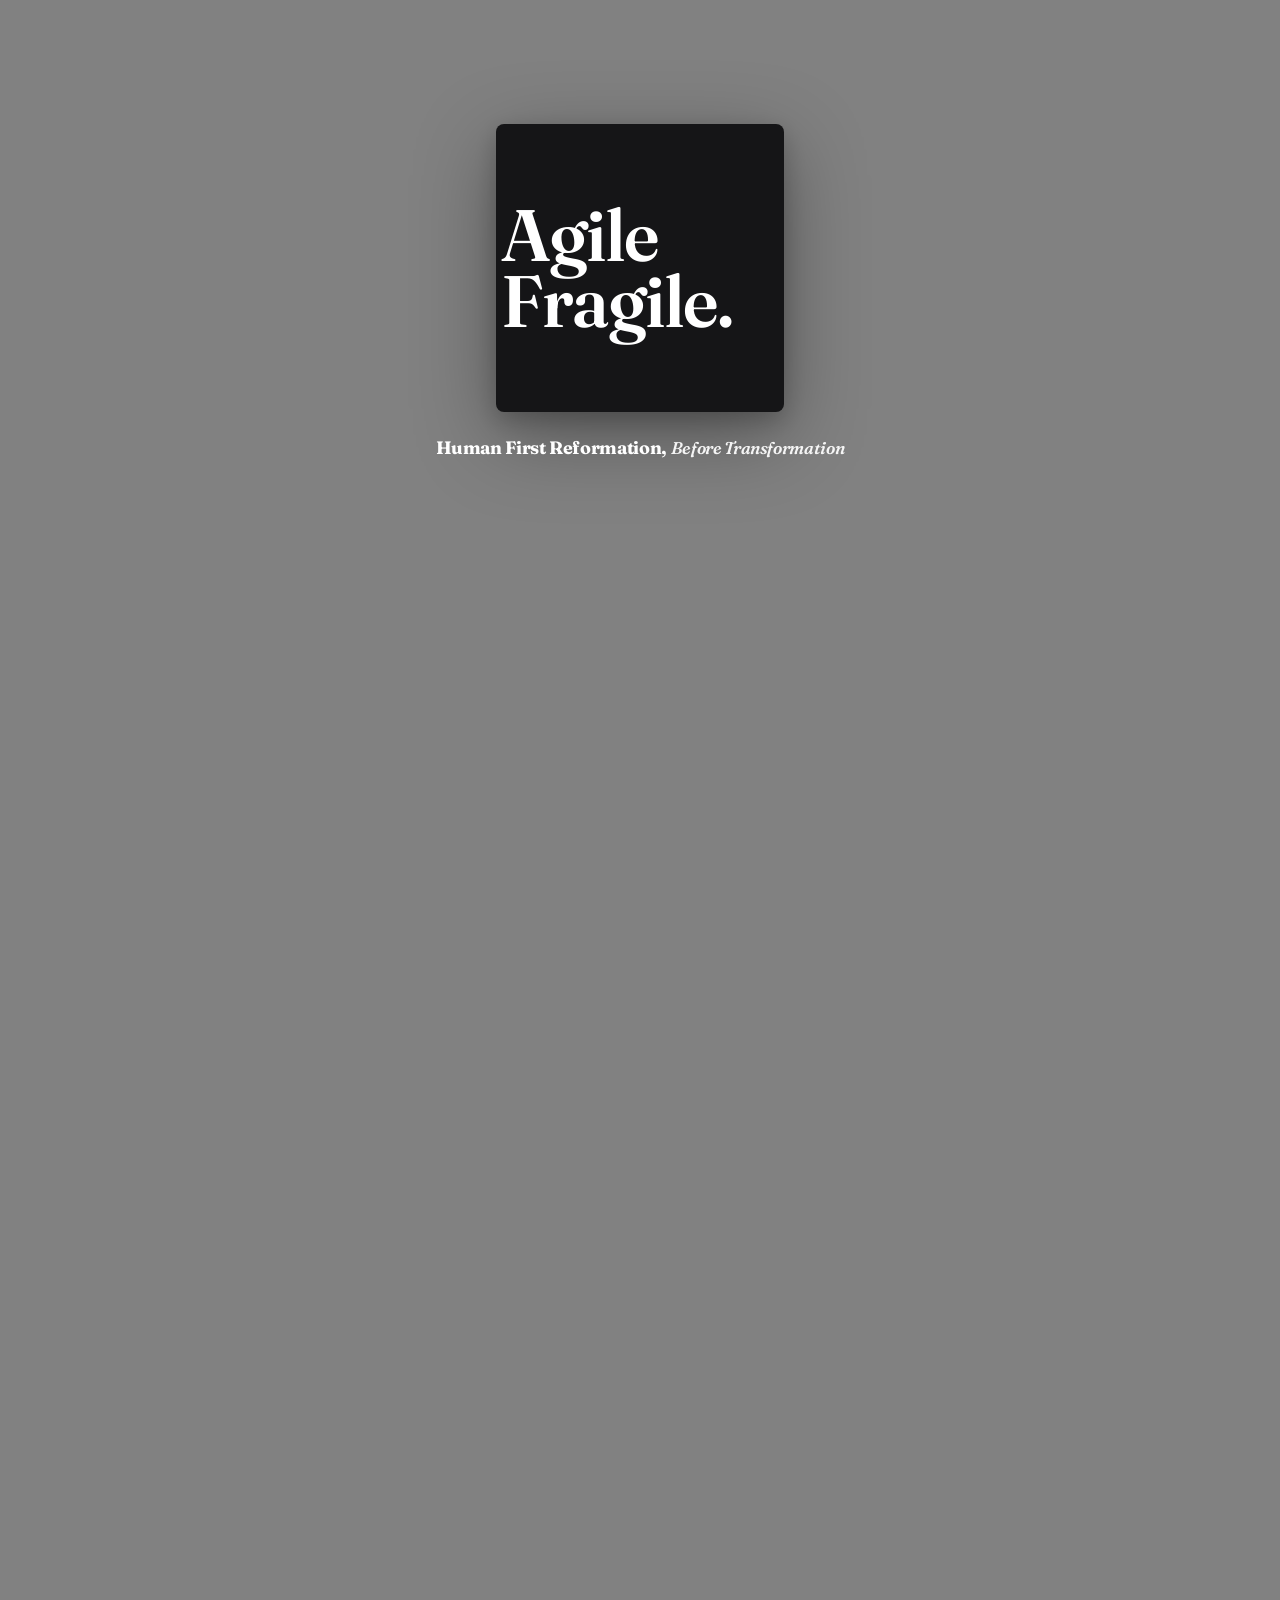
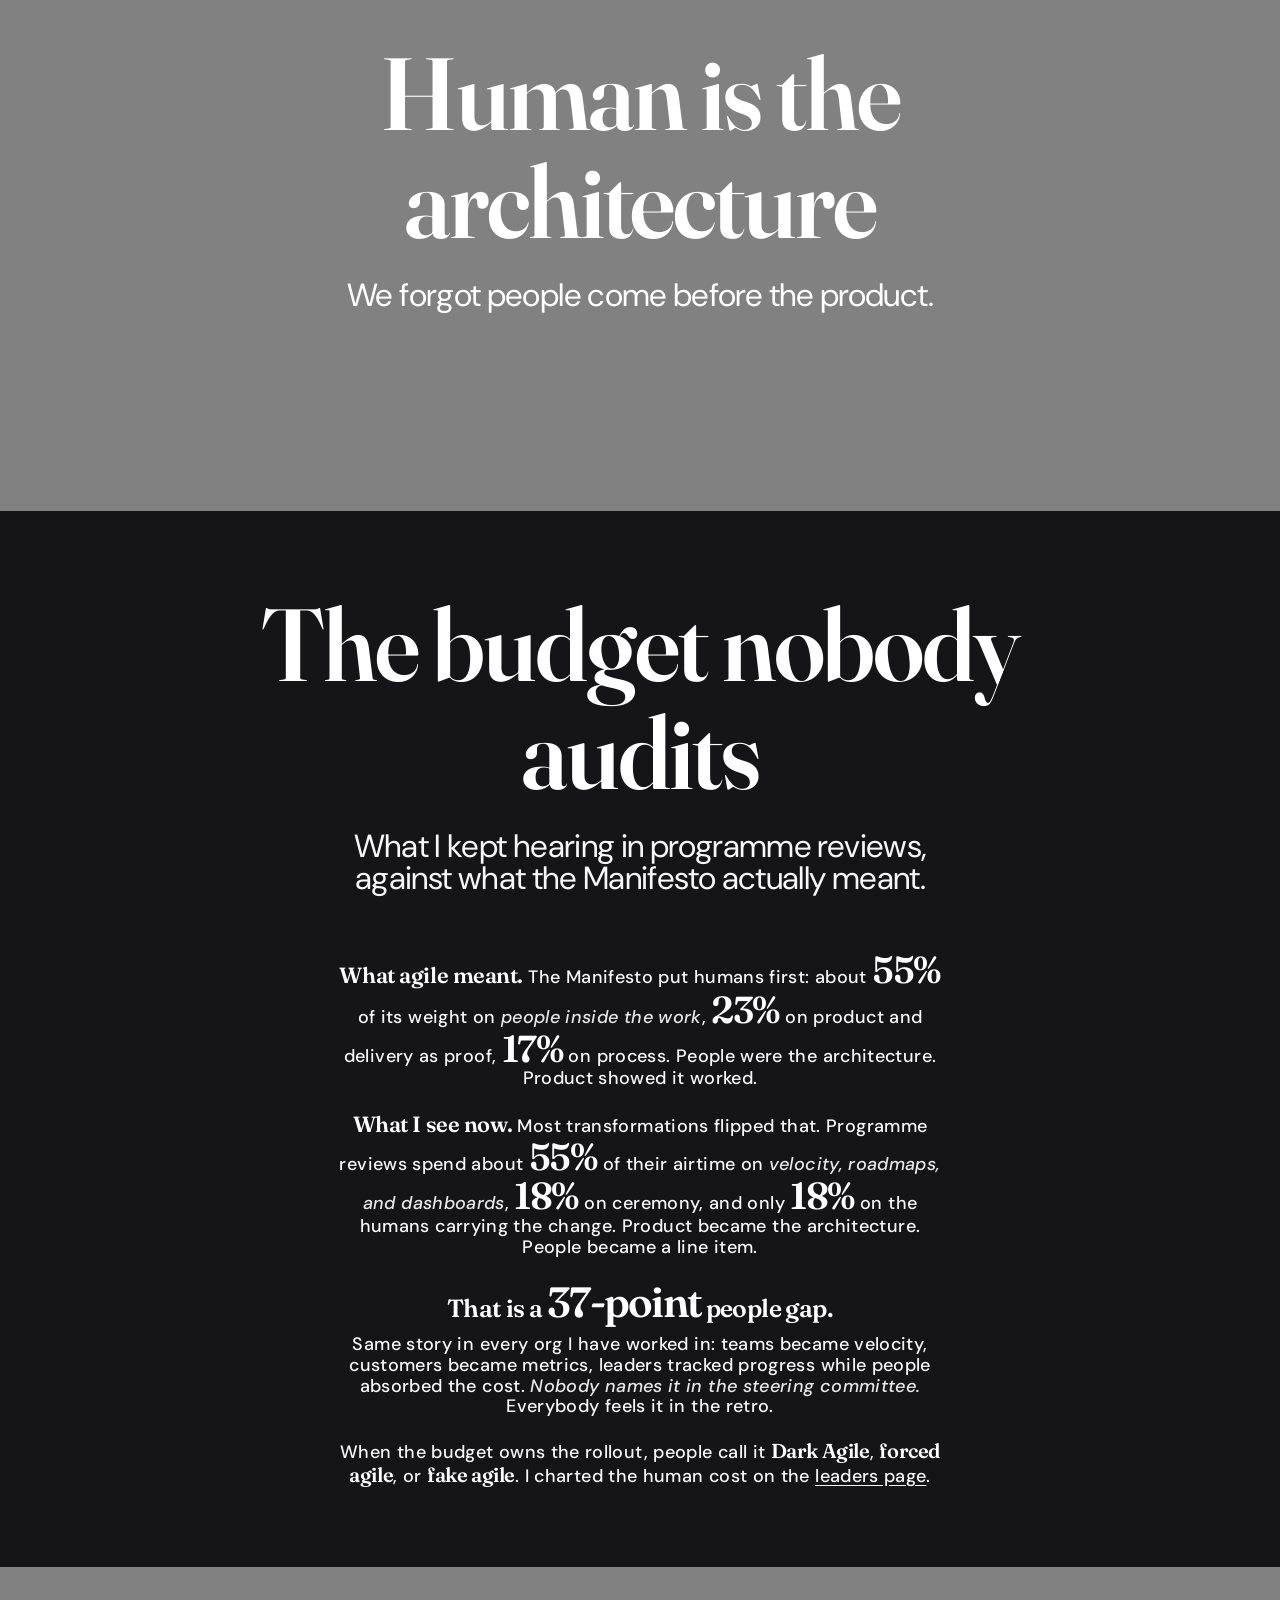
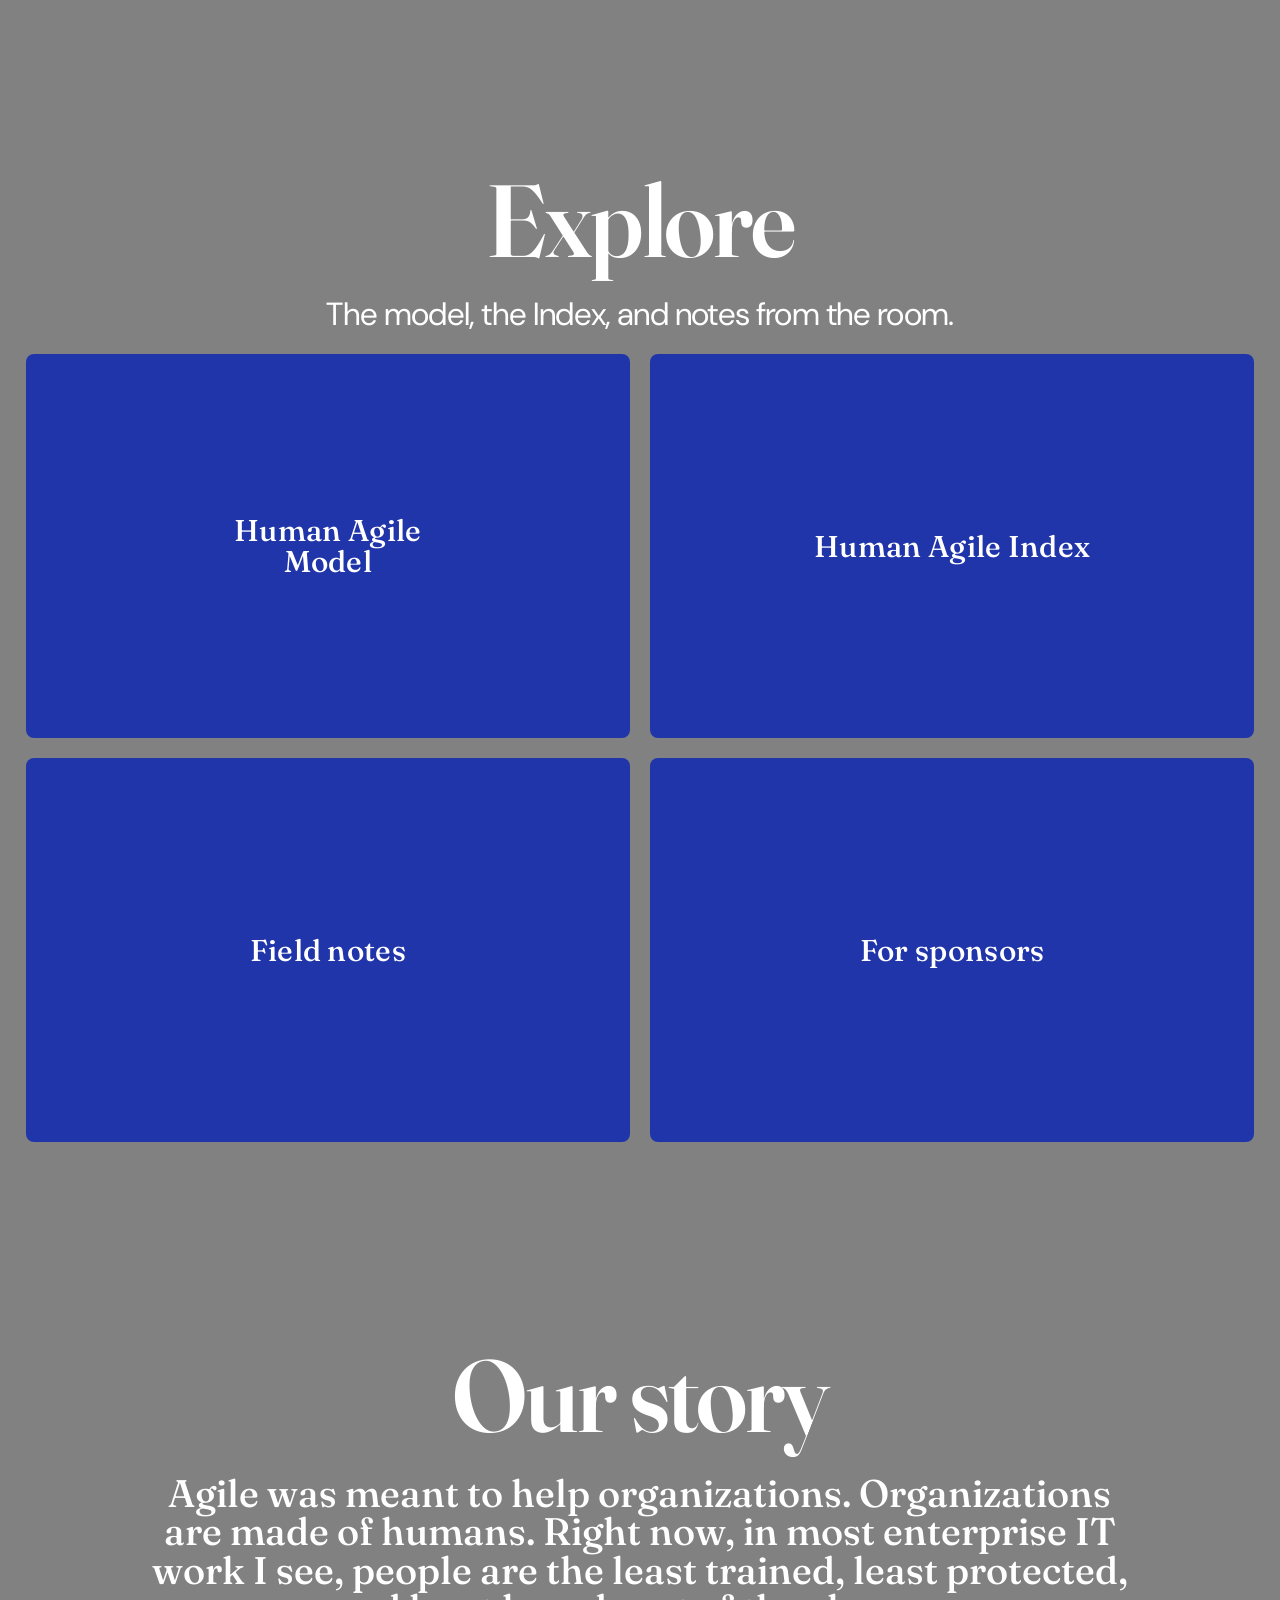
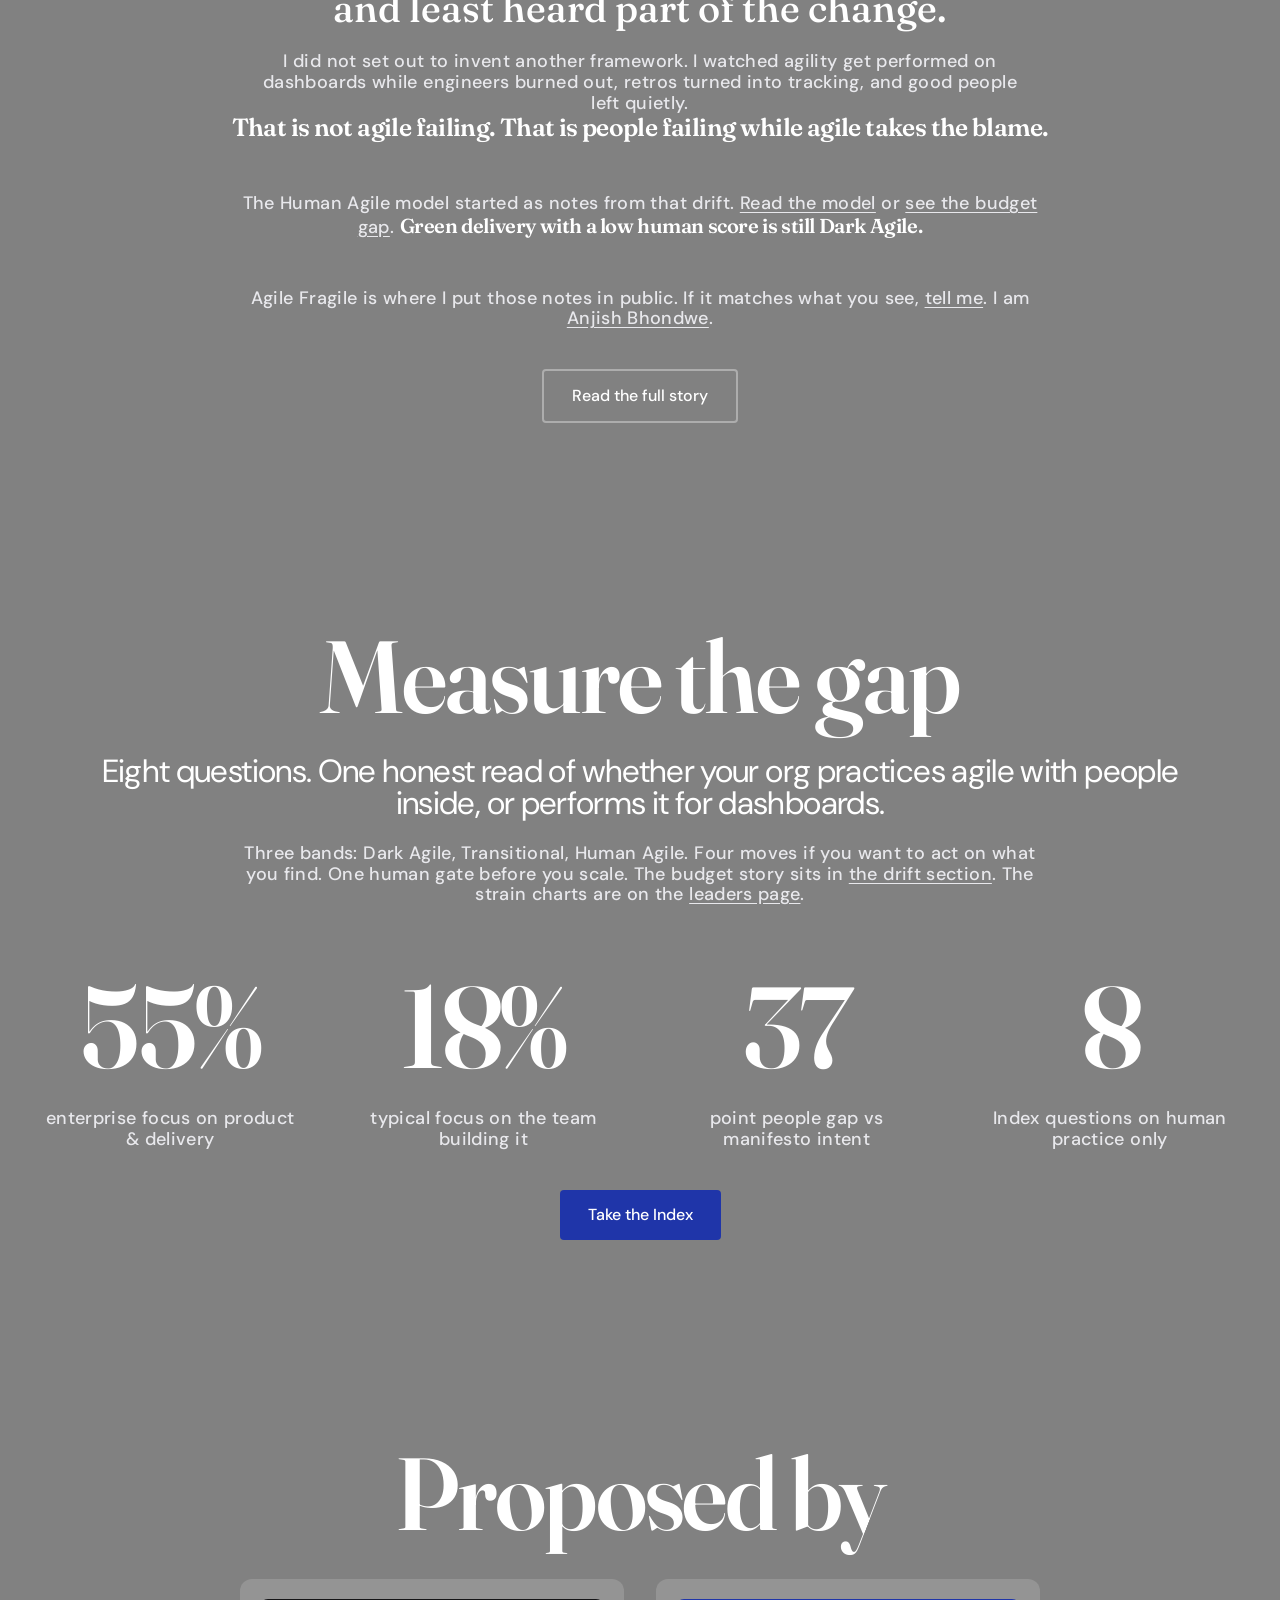
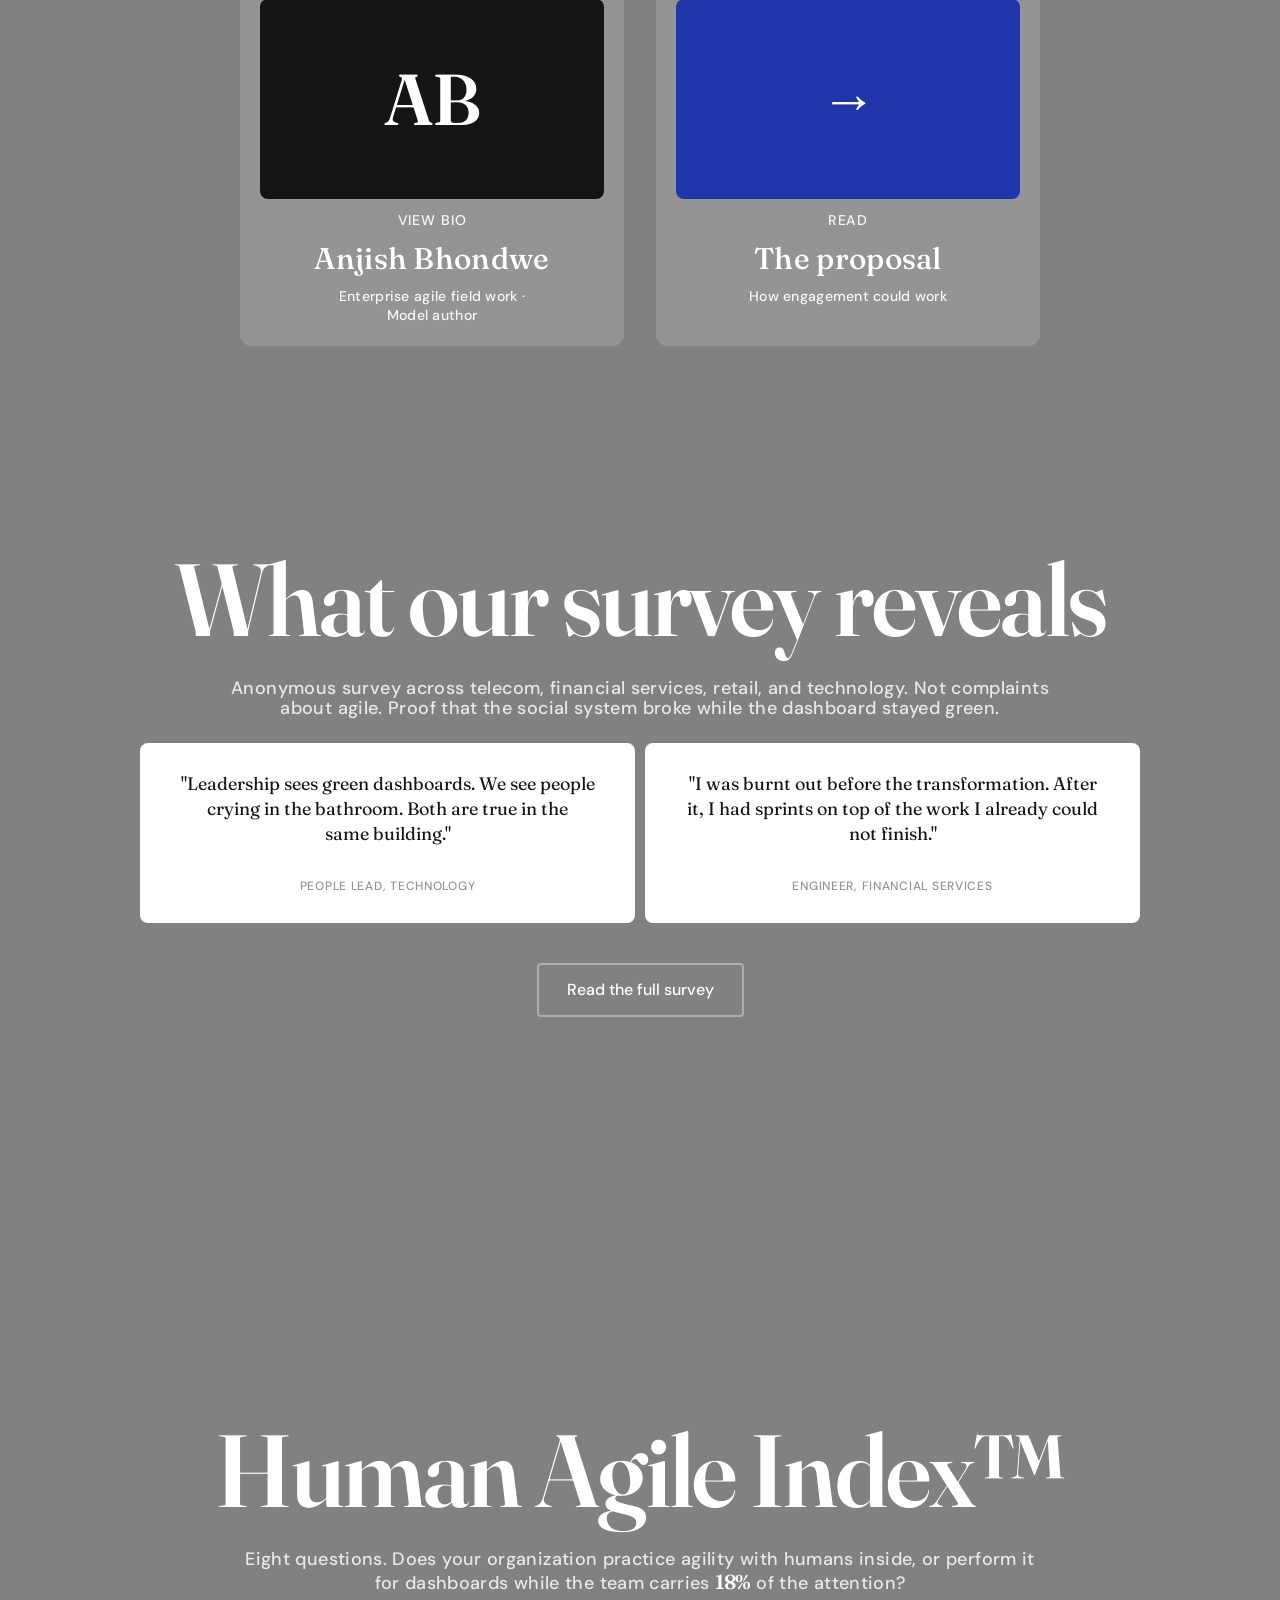
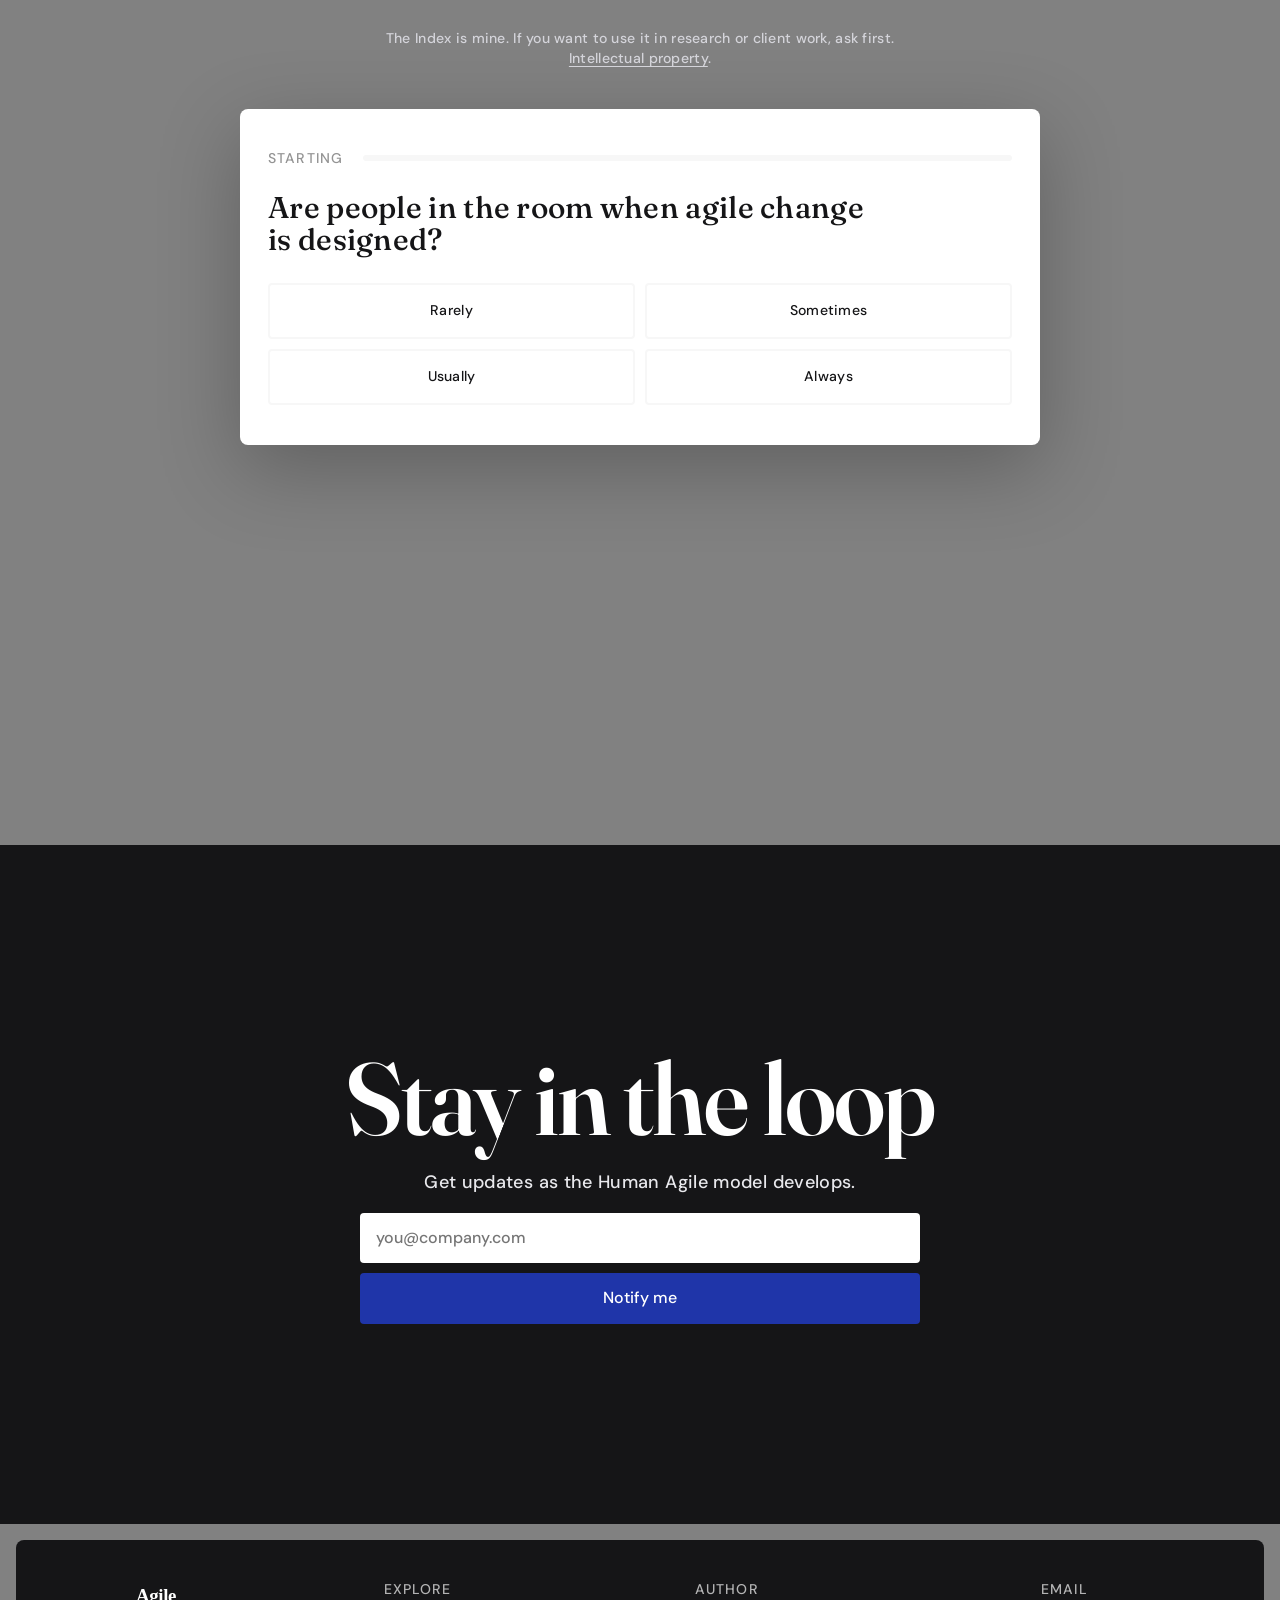
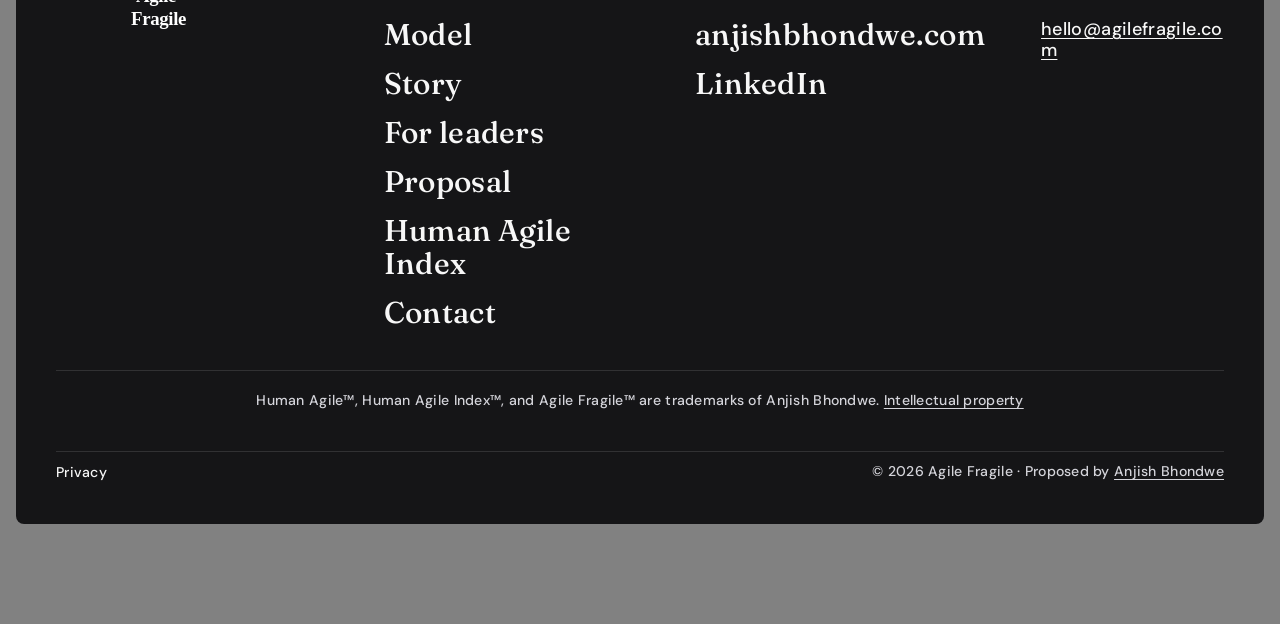
==== index.html @ 82f25ff9 "Survey voice, black architecture diagram, clearer proposal intro - Rename field voice sections to Wh" ====
<!DOCTYPE html>
<html lang="en">
<head>
  <meta charset="UTF-8">
  <meta name="viewport" content="width=device-width, initial-scale=1.0">
  <meta name="description" content="We forgot people come before the product. Agile Fragile maps enterprise agile drift (~55% on delivery, ~18% on the humans building it) and the Human Agile correction. By Anjish Bhondwe.">
  <title>Agile Fragile | Human Agile model</title>
  <link rel="icon" href="/assets/favicon.svg" type="image/svg+xml">
  <link rel="icon" href="/assets/favicon-32.png" type="image/png" sizes="32x32">
  <link rel="icon" href="/assets/favicon-16.png" type="image/png" sizes="16x16">
  <link rel="apple-touch-icon" href="/assets/apple-touch-icon.png" sizes="180x180">
  <link rel="preconnect" href="https://fonts.googleapis.com">
  <link rel="preconnect" href="https://fonts.gstatic.com" crossorigin>
  <link href="https://fonts.googleapis.com/css2?family=DM+Sans:ital,opsz,wght@0,9..40,400;0,9..40,500;0,9..40,600;0,9..40,700;1,9..40,400;1,9..40,500&family=Fraunces:ital,opsz,wght@0,9..144,500;0,9..144,600;0,9..144,700;1,9..144,500;1,9..144,600;1,9..144,700&display=swap" rel="stylesheet">
  <link rel="stylesheet" href="/assets/site.css">
</head>
<body class="home-page">
  <header class="site-header">
    <a href="/" class="logo" aria-label="Agile Fragile">
      <div class="logo-mark-box logo-mark-box--header">
        <span class="logo-mark-stack">
          <span class="logo-mark-line">Agile</span>
          <span class="logo-mark-line">Fragile.</span>
        </span>
      </div>
    </a>
    <button type="button" class="nav-toggle" aria-expanded="false" aria-controls="site-nav" aria-label="Open menu">
      <span></span><span></span><span></span>
    </button>
    <nav class="header-links" id="site-nav">
      <a href="/about.html">Story</a>
      <a href="/model.html">Model</a>
      <a href="/leaders.html">For leaders</a>
      <a href="/how-we-work.html">Proposal</a>
      <a href="/contact.html">Contact</a>
      <a href="/#index">Human Agile Index</a>
    </nav>
  </header>

  <main class="landing">
    <section id="hero" class="landing-hero" data-home-hero>
      <div class="landing-hero-pin" id="hero-pin">
        <div class="landing-hero-stage">
          <div class="landing-hero-wordmark-wrap" id="hero-wordmark-wrap">
            <div class="landing-hero-lockup">
              <div class="landing-hero-logo-morph" id="hero-logo-morph">
                <div class="logo-mark-box landing-hero-logo-box">
                  <span class="logo-mark-stack">
                    <span class="logo-mark-line">Agile</span>
                    <span class="logo-mark-line">Fragile.</span>
                  </span>
                </div>
              </div>
              <p class="logo-tagline logo-tagline--hero"><strong class="logo-tagline-lead">Human First Reformation,</strong> <em>Before Transformation</em></p>
            </div>
          </div>
          <div class="landing-hero-panel is-bottom" id="hero-panel" aria-hidden="true">
            <div class="landing-hero-panel-inner">
              <div class="landing-hero-slides">
                <div class="landing-hero-slide landing-hero-slide--drift" data-slide="0">
                  <span class="landing-hero-slide-eyebrow t-b-3">The drift</span>
                  <span class="landing-hero-slide-title">Product first. <em>People later.</em></span>
                  <span class="landing-hero-slide-desc t-b-2"><strong class="focus-label">The drift.</strong> Enterprise agile budgets <strong class="hero-stat">55%</strong> of the conversation for <em>delivery, velocity, and dashboards</em>. Only <strong class="hero-stat">18%</strong> reaches the humans building it. <span class="focus-line">We forgot the order.</span></span>
                </div>
                <div class="landing-hero-slide landing-hero-slide--proof" data-slide="1">
                  <span class="landing-hero-slide-eyebrow t-b-3">What the room shows</span>
                  <span class="landing-hero-slide-title">Green charts. <em>Breaking teams.</em></span>
                  <span class="landing-hero-slide-desc t-b-2">Stand-ups get tracked. Burnout gets called <em>personal resilience</em>. Honest feedback in a retro feels <strong class="focus-word">career-risky</strong>. <span class="focus-line">The rollout looks green. People are paying for it.</span></span>
                </div>
                <div class="landing-hero-slide landing-hero-slide--move" data-slide="2">
                  <span class="landing-hero-slide-eyebrow t-b-3">The correction</span>
                  <span class="landing-hero-slide-title landing-hero-slide-title--human">
                    <span class="human-arch-icon human-arch-icon--hero" aria-hidden="true"></span>
                    Human
                  </span>
                  <span class="landing-hero-slide-desc t-b-2"><span class="focus-line">People come before the product.</span> In the room <em>before</em> the rollout is designed, not on a slide after the date is set.</span>
                </div>
                <div class="landing-hero-slide landing-hero-slide--move" data-slide="3">
                  <span class="landing-hero-slide-title">Adapt</span>
                  <span class="landing-hero-slide-desc t-b-2">Subtract Dark Agile theater first. <em>Agility built with teams</em>, not pushed on a programme timeline.</span>
                </div>
                <div class="landing-hero-slide landing-hero-slide--move" data-slide="4">
                  <span class="landing-hero-slide-title">Implement</span>
                  <span class="landing-hero-slide-desc t-b-2">Delivery that protects humans, not just dashboards. Product is <em>evidence</em>. Human is the <strong class="focus-word">architecture</strong>.</span>
                </div>
                <div class="landing-hero-slide landing-hero-slide--move" data-slide="5">
                  <span class="landing-hero-slide-title">Scale</span>
                  <span class="landing-hero-slide-desc t-b-2">Grow only after the human gate clears. High delivery with a low human score is still <strong class="focus-word">Dark Agile</strong>.</span>
                </div>
              </div>
            </div>
          </div>
        </div>
      </div>
    </section>

    <section id="vision" class="landing-section my-section landing-vision">
      <div class="contain landing-section-inner">
        <h2 class="t-h-2 landing-section-title">Human is the architecture</h2>
        <p class="t-b-1 landing-section-lead">We forgot people come before the product.</p>
      </div>
    </section>

    <section id="drift" class="landing-section my-section landing-drift" aria-labelledby="drift-title">
      <div class="contain landing-section-inner">
        <h2 id="drift-title" class="t-h-2 landing-section-title">The budget nobody audits</h2>
        <p class="t-b-1 landing-section-lead">What I kept hearing in programme reviews, against what the Manifesto actually meant.</p>
        <div class="landing-prose drift-prose t-b-2">
          <p><strong class="focus-label">What agile meant.</strong> The Manifesto put humans first: about <strong class="text-stat">55%</strong> of its weight on <em>people inside the work</em>, <strong class="text-stat">23%</strong> on product and delivery as proof, <strong class="text-stat">17%</strong> on process. People were the architecture. Product showed it worked.</p>
          <p><strong class="focus-label">What I see now.</strong> Most transformations flipped that. Programme reviews spend about <strong class="text-stat">55%</strong> of their airtime on <em>velocity, roadmaps, and dashboards</em>, <strong class="text-stat">18%</strong> on ceremony, and only <strong class="text-stat">18%</strong> on the humans carrying the change. Product became the architecture. People became a line item.</p>
          <p><span class="focus-line">That is a <strong class="text-stat">37-point</strong> people gap.</span> Same story in every org I have worked in: teams became velocity, customers became metrics, leaders tracked progress while people absorbed the cost. <em>Nobody names it in the steering committee.</em> Everybody feels it in the retro.</p>
          <p>When the budget owns the rollout, people call it <strong>Dark Agile</strong>, <strong>forced agile</strong>, or <strong>fake agile</strong>. I charted the human cost on the <a href="/leaders.html#human-impact" class="text-link">leaders page</a>.</p>
        </div>
      </div>
    </section>

    <section id="explore" class="landing-section my-section">
      <div class="contain landing-section-inner">
        <h2 class="t-h-2 landing-section-title">Explore</h2>
        <p class="t-b-1 landing-section-lead">The model, the Index, and notes from the room.</p>
      </div>
      <div class="contain landing-cards">
        <a href="/model.html" class="landing-card">
          <span class="landing-card-logo t-h-5">Human Agile Model</span>
          <span class="landing-card-detail">
            <span class="landing-card-label t-b-3">Model</span>
            <span class="landing-card-desc t-b-2">Architecture, human gate, four moves, Index scoring</span>
          </span>
        </a>
        <a href="/#index" class="landing-card">
          <span class="landing-card-logo t-h-5">Human Agile Index</span>
          <span class="landing-card-detail">
            <span class="landing-card-label t-b-3">Diagnostic</span>
            <span class="landing-card-desc t-b-2">Eight questions. Dark, transitional, or human.</span>
          </span>
        </a>
        <a href="/about.html" class="landing-card">
          <span class="landing-card-logo t-h-5">Field notes</span>
          <span class="landing-card-detail">
            <span class="landing-card-label t-b-3">Story</span>
            <span class="landing-card-desc t-b-2">How enterprise agile lost the humans</span>
          </span>
        </a>
        <a href="/leaders.html" class="landing-card">
          <span class="landing-card-logo t-h-5">For sponsors</span>
          <span class="landing-card-detail">
            <span class="landing-card-label t-b-3">Leaders</span>
            <span class="landing-card-desc t-b-2">When the rollout looks green and people are breaking</span>
          </span>
        </a>
      </div>
    </section>

    <section id="story" class="landing-section my-section">
      <div class="contain landing-section-inner">
        <h2 class="t-h-2 landing-section-title">Our story</h2>
        <p class="t-h-4 landing-story-lead">Agile was meant to help organizations. Organizations are made of humans. Right now, in most enterprise IT work I see, people are the least trained, least protected, and least heard part of the change.</p>
        <div class="landing-prose t-b-2">
          <p>I did not set out to invent another framework. I watched agility get performed on dashboards while engineers burned out, retros turned into tracking, and good people left quietly. <span class="focus-line">That is not agile failing. That is people failing while agile takes the blame.</span></p>
          <p>The Human Agile model started as notes from that drift. <a href="/model.html" class="text-link">Read the model</a> or <a href="/#drift" class="text-link">see the budget gap</a>. <strong class="focus-word">Green delivery with a low human score is still Dark Agile.</strong></p>
          <p>Agile Fragile is where I put those notes in public. If it matches what you see, <a href="/contact.html" class="text-link">tell me</a>. I am <a href="https://anjishbhondwe.com" class="text-link" target="_blank" rel="noopener noreferrer">Anjish Bhondwe</a>.</p>
        </div>
        <a href="/about.html" class="btn-secondary landing-cta">Read the full story</a>
      </div>
    </section>

    <section id="impact" class="landing-section my-section">
      <div class="contain landing-section-inner">
        <h2 class="t-h-2 landing-section-title">Measure the gap</h2>
        <p class="t-b-1 landing-section-lead">Eight questions. One honest read of whether your org practices agile with people inside, or performs it for dashboards.</p>
        <div class="landing-prose t-b-2">
          <p>Three bands: Dark Agile, Transitional, Human Agile. Four moves if you want to act on what you find. One human gate before you scale. The budget story sits in <a href="/#drift" class="text-link">the drift section</a>. The strain charts are on the <a href="/leaders.html#human-impact" class="text-link">leaders page</a>.</p>
        </div>
        <div class="landing-stats">
          <div class="landing-stat">
            <div class="landing-stat-nums">
              <span class="landing-stat-big">55%</span>
            </div>
            <p class="t-b-2">enterprise focus on product &amp; delivery</p>
          </div>
          <div class="landing-stat">
            <div class="landing-stat-nums">
              <span class="landing-stat-big">18%</span>
            </div>
            <p class="t-b-2">typical focus on the team building it</p>
          </div>
          <div class="landing-stat">
            <div class="landing-stat-nums">
              <span class="landing-stat-big">37</span>
            </div>
            <p class="t-b-2">point people gap vs manifesto intent</p>
          </div>
          <div class="landing-stat">
            <div class="landing-stat-nums">
              <span class="landing-stat-big">8</span>
            </div>
            <p class="t-b-2">Index questions on human practice only</p>
          </div>
        </div>
        <a href="#index" class="hero-cta landing-cta">Take the Index</a>
      </div>
    </section>

    <section id="leadership" class="landing-section my-section">
      <div class="contain landing-section-inner">
        <h2 class="t-h-2 landing-section-title">Proposed by</h2>
        <div class="landing-leaders">
          <a href="https://anjishbhondwe.com" class="landing-leader-card" target="_blank" rel="noopener noreferrer">
            <span class="landing-leader-photo" aria-hidden="true">AB</span>
            <span class="landing-leader-view t-b-3">View Bio</span>
            <span class="landing-leader-name t-h-5">Anjish Bhondwe</span>
            <span class="landing-leader-role t-b-3">Enterprise agile field work · Model author</span>
          </a>
          <a href="/how-we-work.html" class="landing-leader-card">
            <span class="landing-leader-photo landing-leader-photo--accent" aria-hidden="true">→</span>
            <span class="landing-leader-view t-b-3">Read</span>
            <span class="landing-leader-name t-h-5">The proposal</span>
            <span class="landing-leader-role t-b-3">How engagement could work</span>
          </a>
        </div>
      </div>
    </section>

    <section id="voices" class="landing-section my-section">
      <div class="contain landing-section-inner">
        <h2 class="t-h-2 landing-section-title">What our survey reveals</h2>
        <p class="landing-prose t-b-2">Anonymous survey across telecom, financial services, retail, and technology. Not complaints about agile. Proof that the social system broke while the dashboard stayed green.</p>
        <div class="voice-grid voice-grid--teaser">
          <figure class="voice-card">
            <blockquote>"Leadership sees green dashboards. We see people crying in the bathroom. Both are true in the same building."</blockquote>
            <cite>People lead, technology</cite>
          </figure>
          <figure class="voice-card">
            <blockquote>"I was burnt out before the transformation. After it, I had sprints on top of the work I already could not finish."</blockquote>
            <cite>Engineer, financial services</cite>
          </figure>
        </div>
        <a href="/leaders.html#field-voices" class="btn-secondary landing-cta">Read the full survey</a>
      </div>
    </section>

    <section class="index-section contain" id="index">
      <div class="index-header">
        <h2 class="t-h-2 landing-section-title">Human Agile Index™</h2>
        <p class="landing-prose t-b-2">Eight questions. Does your organization practice agility with humans inside, or perform it for dashboards while the team carries <strong>18%</strong> of the attention?</p>
        <p class="index-ip t-b-3">The Index is mine. If you want to use it in research or client work, ask first. <a href="/model.html#model-copyright" class="text-link">Intellectual property</a>.</p>
      </div>
      <div class="index-panel" id="index-app">
        <div class="index-meta">
          <span class="index-counter t-b-3" id="index-counter">Starting</span>
          <div class="index-progress">
            <div class="index-progress-bar" id="index-bar"></div>
          </div>
        </div>
        <div id="index-questions">
          <div class="index-question active" data-q="0">
            <p class="question-text t-h-5">Are people in the room when agile change is designed?</p>
            <div class="index-options">
              <button type="button" class="index-opt t-b-3" data-score="0">Rarely</button>
              <button type="button" class="index-opt t-b-3" data-score="1">Sometimes</button>
              <button type="button" class="index-opt t-b-3" data-score="2">Usually</button>
              <button type="button" class="index-opt t-b-3" data-score="3">Always</button>
            </div>
          </div>
          <div class="index-question" data-q="1">
            <p class="question-text t-h-5">Is agile built with teams, or pushed on a timeline?</p>
            <div class="index-options">
              <button type="button" class="index-opt t-b-3" data-score="0">Pushed</button>
              <button type="button" class="index-opt t-b-3" data-score="1">Mostly pushed</button>
              <button type="button" class="index-opt t-b-3" data-score="2">Mixed</button>
              <button type="button" class="index-opt t-b-3" data-score="3">Built with</button>
            </div>
          </div>
          <div class="index-question" data-q="2">
            <p class="question-text t-h-5">Do people feel valued in the transformation?</p>
            <div class="index-options">
              <button type="button" class="index-opt t-b-3" data-score="0">No</button>
              <button type="button" class="index-opt t-b-3" data-score="1">Few</button>
              <button type="button" class="index-opt t-b-3" data-score="2">Some</button>
              <button type="button" class="index-opt t-b-3" data-score="3">Most</button>
            </div>
          </div>
          <div class="index-question" data-q="3">
            <p class="question-text t-h-5">Are dashboards for learning or judgment?</p>
            <div class="index-options">
              <button type="button" class="index-opt t-b-3" data-score="0">Judgment</button>
              <button type="button" class="index-opt t-b-3" data-score="1">Mostly judgment</button>
              <button type="button" class="index-opt t-b-3" data-score="2">Mixed</button>
              <button type="button" class="index-opt t-b-3" data-score="3">Learning</button>
            </div>
          </div>
          <div class="index-question" data-q="4">
            <p class="question-text t-h-5">Is burnout a design problem or a people problem?</p>
            <div class="index-options">
              <button type="button" class="index-opt t-b-3" data-score="0">People</button>
              <button type="button" class="index-opt t-b-3" data-score="1">Mostly people</button>
              <button type="button" class="index-opt t-b-3" data-score="2">Shifting</button>
              <button type="button" class="index-opt t-b-3" data-score="3">Design</button>
            </div>
          </div>
          <div class="index-question" data-q="5">
            <p class="question-text t-h-5">Can teams reject ceremony that does not help?</p>
            <div class="index-options">
              <button type="button" class="index-opt t-b-3" data-score="0">No</button>
              <button type="button" class="index-opt t-b-3" data-score="1">Rarely</button>
              <button type="button" class="index-opt t-b-3" data-score="2">Sometimes</button>
              <button type="button" class="index-opt t-b-3" data-score="3">Yes</button>
            </div>
          </div>
          <div class="index-question" data-q="6">
            <p class="question-text t-h-5">Do leaders enable teams or track and report?</p>
            <div class="index-options">
              <button type="button" class="index-opt t-b-3" data-score="0">Track</button>
              <button type="button" class="index-opt t-b-3" data-score="1">Mostly track</button>
              <button type="button" class="index-opt t-b-3" data-score="2">Mixed</button>
              <button type="button" class="index-opt t-b-3" data-score="3">Enable</button>
            </div>
          </div>
          <div class="index-question" data-q="7">
            <p class="question-text t-h-5">Does agile work for your people, not against them?</p>
            <div class="index-options">
              <button type="button" class="index-opt t-b-3" data-score="0">Against</button>
              <button type="button" class="index-opt t-b-3" data-score="1">Mostly against</button>
              <button type="button" class="index-opt t-b-3" data-score="2">Mixed</button>
              <button type="button" class="index-opt t-b-3" data-score="3">For them</button>
            </div>
          </div>
        </div>
        <div class="index-result" id="index-result">
          <p class="index-counter t-b-3">Your score</p>
          <p class="result-score" id="index-score-num">0%</p>
          <p class="result-badge" id="index-score-label">Transitional</p>
          <p class="result-desc" id="index-score-desc"></p>
          <div class="cta-row" id="index-result-ctas">
            <a href="/model.html" class="hero-cta" id="index-cta-primary">Read the model</a>
            <a href="/contact.html" class="btn-secondary" id="index-cta-contact">Contact</a>
          </div>
          <button type="button" class="btn-secondary index-share" id="index-share">Copy link to your score</button>
          <p class="index-share-note t-b-3" id="index-share-note" hidden>Link copied. Share it when you reach out.</p>
          <div class="index-report-form" id="index-report-opt">
            <p class="index-report-lead t-b-3">Share your score</p>
            <label class="index-field" for="index-result-industry">
              <span class="index-field-label">Industry domain <span class="index-field-req" aria-hidden="true">*</span></span>
              <select id="index-result-industry" required aria-required="true" aria-label="Industry domain required">
                <option value="">Select industry</option>
                <option value="Financial services">Financial services</option>
                <option value="Healthcare">Healthcare</option>
                <option value="Retail and consumer">Retail and consumer</option>
                <option value="Technology and software">Technology and software</option>
                <option value="Telecom and media">Telecom and media</option>
                <option value="Government and public sector">Government and public sector</option>
                <option value="Manufacturing and industrial">Manufacturing and industrial</option>
                <option value="Energy and utilities">Energy and utilities</option>
                <option value="Professional services">Professional services</option>
                <option value="Other">Other</option>
              </select>
            </label>
            <label class="index-anon-toggle">
              <input type="checkbox" id="index-result-anon" checked>
              <span>Submit anonymously</span>
            </label>
            <div class="index-report-ident" id="index-report-ident" hidden>
              <label class="index-field" for="index-result-email">
                <span class="index-field-label">Email <span class="index-field-hint">(optional)</span></span>
                <input type="email" id="index-result-email" placeholder="you@company.com" aria-label="Email optional">
              </label>
            </div>
            <p class="index-report-status t-b-3" id="index-report-status" aria-live="polite"></p>
          </div>
          <form id="index-score-report" class="index-score-report" hidden aria-hidden="true">
            <input type="hidden" name="_subject" value="Human Agile Index score">
            <input type="hidden" name="_captcha" value="false">
            <input type="hidden" name="_template" value="table">
            <input type="text" name="_honey" tabindex="-1" autocomplete="off">
            <input type="hidden" name="index_score" id="report-score">
            <input type="hidden" name="index_label" id="report-label">
            <input type="hidden" name="answers" id="report-answers">
            <input type="hidden" name="submitted_at" id="report-time">
            <input type="hidden" name="page_url" id="report-url">
            <input type="hidden" name="industry_domain" id="report-industry">
            <input type="hidden" name="anonymous" id="report-anon">
            <input type="hidden" name="email" id="report-email">
          </form>
          <button type="button" class="index-restart" id="index-restart">Take again</button>
        </div>
      </div>
    </section>

    <section class="notify-section form-section" id="join">
      <div class="contain notify-inner">
        <h2 class="t-h-2 landing-section-title">Stay in the loop</h2>
        <p class="desc t-b-2">Get updates as the Human Agile model develops.</p>
        <form class="notify-form" data-form action="https://formsubmit.co/57204796c707cbb81e1252017cac8686" method="POST">
          <input type="hidden" name="_subject" value="Agile Fragile newsletter signup">
          <input type="hidden" name="_captcha" value="false">
          <input type="hidden" name="_template" value="table">
          <input type="text" name="_honey" style="display:none" tabindex="-1" autocomplete="off">
          <input type="email" name="email" placeholder="you@company.com" required aria-label="Email address">
          <button type="submit" data-sending="Sending…">Notify me</button>
        </form>
        <p class="form-error">Something went wrong. Email hello@agilefragile.com directly.</p>
        <p class="form-success">Got it. I will be in touch.</p>
      </div>
    </section>
  </main>

  <footer class="site-footer contain">
    <div class="footer-panel">
      <div class="footer-top">
        <a href="/" class="footer-logo">
          <img src="/assets/footer-wordmark.svg" alt="Agile Fragile" width="160" height="64">
        </a>
        <div class="footer-cols">
          <div class="footer-col">
            <span class="footer-label t-b-3">Explore</span>
            <ul>
              <li><a href="/model.html" class="t-h-5">Model</a></li>
              <li><a href="/about.html" class="t-h-5">Story</a></li>
              <li><a href="/leaders.html" class="t-h-5">For leaders</a></li>
              <li><a href="/how-we-work.html" class="t-h-5">Proposal</a></li>
              <li><a href="/#index" class="t-h-5">Human Agile Index</a></li>
              <li><a href="/contact.html" class="t-h-5">Contact</a></li>
            </ul>
          </div>
          <div class="footer-col">
            <span class="footer-label t-b-3">Author</span>
            <ul>
              <li><a href="https://anjishbhondwe.com" class="t-h-5" target="_blank" rel="noopener noreferrer">anjishbhondwe.com</a></li>
              <li><a href="https://www.linkedin.com/in/anjish" class="t-h-5" target="_blank" rel="noopener noreferrer">LinkedIn</a></li>
            </ul>
          </div>
          <div class="footer-col">
            <span class="footer-label t-b-3">Email</span>
            <a href="mailto:hello@agilefragile.com" class="footer-email t-b-2">hello@agilefragile.com</a>
          </div>
        </div>
      </div>
      <p class="footer-ip t-b-3">Human Agile™, Human Agile Index™, and Agile Fragile™ are trademarks of Anjish Bhondwe. <a href="/model.html#model-copyright" class="text-link">Intellectual property</a></p>
      <div class="footer-bottom">
        <ul class="footer-legal">
          <li><a href="/privacy.html" class="t-b-3">Privacy</a></li>
        </ul>
        <p class="footer-copy t-b-3">&copy; 2026 Agile Fragile · Proposed by <a href="https://anjishbhondwe.com" class="text-link" target="_blank" rel="noopener noreferrer">Anjish Bhondwe</a></p>
      </div>
    </div>
  </footer>

  <script src="/assets/site.js"></script>
  <script src="/assets/home-hero.js"></script>
  <script src="/assets/index.js"></script>
</body>
</html>
---- assets/site.css ----
:root {
  --page-gray: #818181;
  --black: #151517;
  --white: #ffffff;
  --gray-light: #f7f7f7;
  --gray-medium: #c8c8c8;
  --gray-dark: #949494;
  --accent: #1f35a9;
  --text: #ffffff;
  --text-on-page: #f0f0f2;
  --text-secondary: #e8e8ec;
  --text-muted: #d4d4da;
  --contain: max(2vw, 10px);
  --block: 50px;
  --section: 100px;
  --font-serif: "Fraunces", Georgia, serif;
  --font-sans: "DM Sans", system-ui, sans-serif;
  --header-top: 12px;
  --header-inset: 16px;
  --logo-width: 168px;
  --logo-height: calc(var(--logo-width) * 330 / 700);
  --header-logo-mark-size: clamp(88px, 20vw, 112px);
  --site-header-clearance: calc(var(--header-top) + var(--header-logo-mark-size) + 5.25rem);
  --hero-panel-bottom: 12px;
  --home-chrome: 0;
}

@media (min-width: 1080px) {
  :root { --block: 100px; --section: 200px; }
}
@media (min-width: 600px) {
  :root {
    --header-top: 24px;
    --header-inset: 64px;
    --logo-width: 240px;
    --hero-panel-bottom: 40px;
  }
}

* { box-sizing: border-box; margin: 0; padding: 0; }
html { scroll-behavior: smooth; }
body {
  font-family: var(--font-sans);
  background: var(--page-gray);
  color: var(--white);
  line-height: 1.5;
  -webkit-font-smoothing: antialiased;
}

h1, h2, h3, h4, h5, h6 {
  font-family: var(--font-serif);
  color: var(--white);
}

.thesis {
  font: 500 clamp(20px, 2.2vw, 28px) / 1.4 var(--font-serif);
  letter-spacing: -0.01em;
  color: var(--white);
}

.intro {
  font: 500 clamp(18px, 1.25vw, 24px) / 1.15 var(--font-sans);
  letter-spacing: 0.02em;
  color: var(--text-on-page);
}
::selection { background: var(--accent); color: var(--white); }
a { color: inherit; text-decoration: none; }

.contain {
  width: 100%;
  max-width: 1400px;
  margin: 0 auto;
  padding-inline: max(20px, var(--contain));
}

/* Reading measure: narrow column for paragraphs */
.prose-col {
  width: 100%;
  max-width: 38rem;
  margin-inline: auto;
  text-align: left;
}
.prose-col.center { text-align: center; }

.eyebrow {
  font: 500 clamp(12px, 1.1vw, 16px) / 1.4 var(--font-sans);
  letter-spacing: 0.12em;
  text-transform: uppercase;
  color: var(--gray-light);
}

.section-title {
  font: 600 clamp(28px, 4.5vw, 52px) / 1.12 var(--font-serif);
  letter-spacing: -0.02em;
}

.lead {
  font: 500 clamp(20px, 2.2vw, 28px) / 1.4 var(--font-serif);
  letter-spacing: -0.01em;
  color: var(--white);
}

.body-copy {
  font: 400 clamp(16px, 1.15vw, 18px) / 1.65 var(--font-sans);
  letter-spacing: 0.01em;
  color: var(--gray-light);
}

.body-copy + .body-copy { margin-top: 1em; }

.t-h-2 {
  font: 600 clamp(40px, 13vw, 60px) / 1.05 var(--font-serif);
  letter-spacing: -0.02em;
}
@media (min-width: 600px) {
  .t-h-2 { font-size: clamp(70px, 8vw, 150px); }
}

.t-h-3 {
  font: 600 clamp(28px, 7vw, 48px) / 1.1 var(--font-serif);
  letter-spacing: -0.02em;
}
@media (min-width: 600px) {
  .t-h-3 { font-size: clamp(48px, 6vw, 90px); }
}

.t-h-4 {
  font: 500 clamp(26px, 3vw, 50px) / 1 var(--font-serif);
}

.t-h-5 {
  font: 500 clamp(20px, 2.5vw, 30px) / 1.05 var(--font-serif);
  letter-spacing: 0.01em;
}

.t-b-1 {
  font: 400 clamp(22px, 2.5vw, 40px) / 1.1 var(--font-sans);
  letter-spacing: -0.02em;
}
@media (min-width: 600px) {
  .t-b-1 { font: 400 clamp(26px, 2.5vw, 40px) / 1 var(--font-sans); }
}

.t-b-2 {
  font: 500 clamp(18px, 1.25vw, 24px) / 1.15 var(--font-sans);
  letter-spacing: 0.02em;
}

.t-b-3 {
  font: 500 clamp(12px, 1.1vw, 16px) / 1.4 var(--font-sans);
  letter-spacing: 0.02em;
}

.site-header {
  position: fixed;
  top: max(var(--header-top), env(safe-area-inset-top, 0px));
  left: var(--header-inset);
  right: var(--header-inset);
  z-index: 200;
  display: flex;
  align-items: center;
  justify-content: space-between;
  gap: 16px;
  transition: top 0.28s cubic-bezier(0.22, 1, 0.36, 1), left 0.28s cubic-bezier(0.22, 1, 0.36, 1), right 0.28s cubic-bezier(0.22, 1, 0.36, 1);
}
.site-header .logo {
  display: flex;
  align-items: center;
  flex-shrink: 0;
  transition: opacity 0.28s cubic-bezier(0.22, 1, 0.36, 1), transform 0.28s cubic-bezier(0.22, 1, 0.36, 1);
}
.logo-lockup {
  display: flex;
  flex-direction: column;
  align-items: center;
  gap: 2px;
}
.logo-tagline {
  display: block;
  width: max-content;
  max-width: min(96vw, 36rem);
  font-family: var(--font-serif);
  font-weight: 500;
  font-size: clamp(9px, 2.2vw, 13px);
  line-height: 1.35;
  letter-spacing: -0.02em;
  color: var(--white);
  text-align: center;
  white-space: nowrap;
  opacity: 0.92;
}
.logo-tagline em {
  font-family: var(--font-serif);
  font-style: italic;
  font-weight: 600;
  letter-spacing: -0.02em;
  color: inherit;
}
.logo-tagline-lead {
  font-family: var(--font-serif);
  font-style: normal;
  font-weight: 700;
  font-size: calc(1em + 1px);
  letter-spacing: -0.02em;
  color: inherit;
}
.site-header .logo-tagline .logo-tagline-lead {
  font-size: clamp(9px, calc(1.9vw + 1px), 12px);
}
.site-header .logo-tagline {
  max-width: min(96vw, 28rem);
  font-size: clamp(8px, 1.9vw, 11px);
}
.site-header .logo img,
.site-header .logo .logo-wordmark,
.site-header .logo .wordmark-svg {
  width: var(--logo-width);
  height: auto;
  display: block;
  flex-shrink: 0;
}

.nav-toggle {
  display: flex;
  flex-direction: column;
  justify-content: center;
  gap: 5px;
  width: 40px;
  height: 40px;
  padding: 8px;
  border: none;
  background: rgba(21, 21, 23, 0.65);
  border-radius: 6px;
  cursor: pointer;
  flex-shrink: 0;
  transition: opacity 0.28s cubic-bezier(0.22, 1, 0.36, 1), transform 0.28s cubic-bezier(0.22, 1, 0.36, 1);
}
.nav-toggle span {
  display: block;
  height: 2px;
  width: 100%;
  background: var(--white);
  border-radius: 1px;
  transition: transform 0.2s, opacity 0.2s;
}
.site-header.nav-open .nav-toggle span:nth-child(1) { transform: translateY(7px) rotate(45deg); }
.site-header.nav-open .nav-toggle span:nth-child(2) { opacity: 0; }
.site-header.nav-open .nav-toggle span:nth-child(3) { transform: translateY(-7px) rotate(-45deg); }

.header-links {
  display: none;
  position: absolute;
  top: calc(100% + 8px);
  right: 0;
  left: 0;
  flex-direction: column;
  align-items: stretch;
  gap: 0;
  background: var(--black);
  border-radius: 8px;
  padding: 8px;
  box-shadow: 0 16px 48px rgba(0, 0, 0, 0.35);
  z-index: 201;
  font: 500 clamp(12px, 1.1vw, 16px) / 1.4 var(--font-sans);
  letter-spacing: 0.08em;
  text-transform: uppercase;
  transition: opacity 0.28s cubic-bezier(0.22, 1, 0.36, 1), transform 0.28s cubic-bezier(0.22, 1, 0.36, 1);
}

.site-header.nav-open .header-links {
  display: flex;
}

.header-links a {
  color: var(--white);
  padding: 14px 16px;
  border-radius: 4px;
  opacity: 1;
  transition: opacity 0.2s, background 0.2s;
}

.header-links a:hover,
.header-links a[aria-current="page"] {
  opacity: 0.85;
  background: rgba(255, 255, 255, 0.06);
}

/* Home: scroll-driven chrome morph between hero landing and compact header */
body.home-page {
  scroll-behavior: auto;
  --home-header-logo-size: clamp(88px, 20vw, 112px);
  --site-header-clearance: calc(var(--header-top) + var(--home-header-logo-size) + 5.25rem);
}

body.home-page .site-header {
  transition: opacity 0.28s cubic-bezier(0.22, 1, 0.36, 1);
}

body.home-page .site-header .logo {
  opacity: var(--home-chrome);
  transform: translate3d(
    calc((1 - var(--home-chrome)) * -12vw),
    calc((1 - var(--home-chrome)) * 8vh),
    0
  );
}

body.home-page.home-hero-mode .site-header {
  opacity: 0;
  pointer-events: none;
}

body.home-page.home-header-compact .site-header {
  opacity: 1;
  pointer-events: auto;
}

body.home-page.home-hero-mode .site-header .logo {
  position: absolute;
  width: 1px;
  height: 1px;
  overflow: hidden;
  clip: rect(0, 0, 0, 0);
  opacity: 0;
  pointer-events: none;
}

body.home-page.home-hero-mode .nav-toggle,
body.home-page.home-hero-mode .header-links {
  display: none;
}

body.home-page .landing-hero-logo-morph {
  opacity: calc(1 - min(1, var(--home-chrome) * 1.08));
  transform:
    translate3d(calc(var(--home-chrome) * -42vw), calc(var(--home-chrome) * -38vh), 0)
    scale(calc(1 - var(--home-chrome) * 0.74));
  will-change: transform, opacity;
  transition: opacity 0.28s cubic-bezier(0.22, 1, 0.36, 1), transform 0.28s cubic-bezier(0.22, 1, 0.36, 1);
}

body.home-page .landing-hero-lockup .logo-tagline--hero {
  opacity: calc(1 - min(1, var(--home-chrome) * 2.2));
  transition: opacity 0.2s ease-out;
}

body.home-page .landing-section {
  scroll-margin-top: var(--site-header-clearance);
}

@media (prefers-reduced-motion: reduce) {
  body.home-page .site-header,
  body.home-page .site-header .logo,
  body.home-page .header-links,
  body.home-page .nav-toggle,
  body.home-page .landing-hero-logo-morph {
    transition: none;
  }
}

main { padding-top: var(--site-header-clearance); }
main.landing { padding-top: 0; }
.section { padding-block: var(--section); }

.hero {
  display: flex;
  flex-direction: column;
  align-items: center;
  gap: 28px;
  text-align: center;
  padding-block: clamp(48px, 8vw, 80px) var(--section);
}
.hero h1 { width: 100%; }
.hero .intro {
  width: 90%;
  max-width: 720px;
  text-wrap: pretty;
}

.hero-cta,
.btn-primary {
  display: inline-block;
  padding: 14px 28px;
  background: var(--accent);
  color: var(--white);
  border-radius: 4px;
  font: 500 16px / 1.4 var(--font-sans);
  border: none;
  cursor: pointer;
  transition: opacity 0.2s;
}
.hero-cta:hover,
.btn-primary:hover { opacity: 0.9; }

.btn-secondary {
  display: inline-block;
  padding: 14px 28px;
  border: 2px solid rgba(255, 255, 255, 0.35);
  color: var(--white);
  border-radius: 4px;
  font: 500 16px / 1.4 var(--font-sans);
  transition: border-color 0.2s, background 0.2s;
}
.btn-secondary:hover {
  border-color: var(--white);
  background: rgba(255, 255, 255, 0.06);
}

.cta-row {
  display: flex;
  flex-wrap: wrap;
  gap: 12px;
  justify-content: center;
}

.concept-section {
  background: var(--black);
  padding-block: var(--section);
}
.concept-inner {
  display: flex;
  flex-direction: column;
  align-items: center;
  gap: 20px;
  text-align: center;
}
.concept-inner .thesis,
.concept-inner .intro,
.concept-inner .lead,
.concept-inner .body-copy {
  width: 100%;
  max-width: 38rem;
}
.concept-inner .intro,
.concept-inner .body-copy { color: var(--text-secondary); }

.story-prose {
  width: 100%;
  max-width: 38rem;
  display: flex;
  flex-direction: column;
  gap: 1rem;
  text-align: left;
}
.story-prose p {
  color: var(--gray-light);
  text-wrap: pretty;
  line-height: 1.65;
  font-weight: 400;
  font-size: clamp(16px, 1.15vw, 18px);
  letter-spacing: 0.01em;
}
.story-prose .story-punch {
  color: var(--white);
  font-family: var(--font-serif);
  font-size: clamp(20px, 2.2vw, 26px);
  font-weight: 500;
  line-height: 1.35;
  letter-spacing: -0.01em;
}
.hero .story-prose { max-width: 38rem; }

.page-header {
  display: flex;
  flex-direction: column;
  align-items: center;
  gap: 16px;
  text-align: center;
  margin-bottom: 32px;
}
.page-header .intro,
.page-header .section-title {
  max-width: 38rem;
}
.page-header .intro {
  text-wrap: pretty;
  color: var(--text-secondary);
}

.values-header,
.coming-header {
  display: flex;
  flex-direction: column;
  align-items: center;
  gap: 16px;
  text-align: center;
  margin-bottom: 32px;
}
.values-header .intro,
.coming-header .intro {
  width: 100%;
  max-width: 38rem;
  text-wrap: pretty;
  color: var(--text-secondary);
}
.coming-header .intro em { font-style: italic; opacity: 0.85; }

.quote-grid {
  display: grid;
  grid-template-columns: 1fr;
  gap: 10px;
  max-width: 1000px;
  margin: 0 auto;
}
@media (min-width: 900px) {
  .quote-grid { grid-template-columns: repeat(2, 1fr); }
}
.quote-card {
  background: var(--black);
  border-radius: 8px;
  padding: 32px 24px;
  display: flex;
  flex-direction: column;
  gap: 16px;
}
.quote-card blockquote {
  font: 400 clamp(18px, 1.5vw, 24px) / 1.35 var(--font-serif);
  color: var(--white);
  text-wrap: pretty;
}
.quote-card cite {
  font: 500 clamp(12px, 1.1vw, 16px) / 1.4 var(--font-sans);
  color: var(--gray-light);
  font-style: normal;
}
.quote-card .quote-source {
  color: var(--accent);
  text-transform: uppercase;
  letter-spacing: 0.08em;
  font: 500 clamp(11px, 1vw, 14px) / 1.4 var(--font-sans);
}

.model-pipeline {
  display: grid;
  grid-template-columns: 1fr;
  gap: 10px;
}
@media (min-width: 600px) {
  .model-pipeline.four { grid-template-columns: repeat(2, 1fr); }
}
@media (min-width: 900px) {
  .model-pipeline { grid-template-columns: repeat(3, 1fr); }
}
@media (min-width: 1100px) {
  .model-pipeline.four { grid-template-columns: repeat(4, 1fr); }
}
.pipeline-step {
  background: var(--accent);
  border-radius: 8px;
  padding: 32px 24px;
  text-align: left;
  display: flex;
  flex-direction: column;
  gap: 12px;
  min-height: 100%;
}
.pipeline-step h3 { text-align: left; }
.pipeline-step .step-num {
  font: 500 clamp(12px, 1.1vw, 16px) / 1.4 var(--font-sans);
  letter-spacing: 0.12em;
  text-transform: uppercase;
  opacity: 0.7;
  margin-bottom: 12px;
}
.pipeline-step .step-desc {
  margin-top: 16px;
  opacity: 0.9;
  text-wrap: pretty;
}
.pipeline-step a {
  color: var(--white);
  text-decoration: underline;
  text-underline-offset: 3px;
}

.process-flow {
  display: grid;
  grid-template-columns: 1fr;
  gap: 10px;
  max-width: 1000px;
  margin: 0 auto;
}
@media (min-width: 900px) {
  .process-flow { grid-template-columns: repeat(3, 1fr); }
}
.process-step {
  background: var(--black);
  border-radius: 8px;
  padding: 28px 20px;
}
.process-step .step-num {
  color: var(--accent);
  margin-bottom: 12px;
  letter-spacing: 0.12em;
  text-transform: uppercase;
}
.process-step p { color: var(--gray-light); margin-top: 12px; }

.detail-grid {
  display: grid;
  grid-template-columns: 1fr;
  gap: 10px;
}
@media (min-width: 900px) {
  .detail-grid { grid-template-columns: repeat(3, 1fr); }
}
.detail-card {
  background: var(--black);
  border-radius: 8px;
  padding: 32px 24px;
}
.detail-card .card-tag {
  color: var(--accent);
  letter-spacing: 0.1em;
  text-transform: uppercase;
  margin-bottom: 16px;
}
.detail-card ul {
  list-style: none;
  margin-top: 20px;
  display: flex;
  flex-direction: column;
  gap: 12px;
}
.detail-card li {
  color: var(--gray-light);
  padding-left: 16px;
  position: relative;
}
.detail-card li::before {
  content: "";
  position: absolute;
  left: 0;
  top: 0.55em;
  width: 6px;
  height: 6px;
  border-radius: 50%;
  background: var(--accent);
}

.value-row {
  display: grid;
  grid-template-columns: 1fr;
  gap: 16px;
  padding-block: 32px;
  border-top: 1px solid rgba(255, 255, 255, 0.15);
  max-width: 940px;
  margin: 0 auto;
}
@media (min-width: 900px) {
  .value-row {
    grid-template-columns: 1fr 2fr;
    gap: 40px;
    align-items: start;
  }
}
.value-row p { color: var(--gray-light); text-wrap: pretty; }

.card-grid {
  display: grid;
  grid-template-columns: 1fr;
  gap: 10px;
  width: 100%;
}
@media (min-width: 600px) {
  .card-grid { grid-template-columns: repeat(2, 1fr); }
}
@media (min-width: 900px) {
  .card-grid { grid-template-columns: repeat(3, 1fr); }
}
.card-grid.two { max-width: 940px; margin: 0 auto; }
@media (min-width: 600px) {
  .card-grid.two { grid-template-columns: repeat(2, 1fr); }
}

.flip-card {
  position: relative;
  aspect-ratio: 10 / 7;
  perspective: 2000px;
}
.flip-card-inner {
  position: absolute;
  inset: 0;
  transition: transform 0.6s ease;
  transform-style: preserve-3d;
}
.flip-card.flipped .flip-card-inner { transform: rotateY(180deg); }
.flip-face {
  position: absolute;
  inset: 0;
  backface-visibility: hidden;
  border-radius: 8px;
  padding: 20px;
  display: flex;
  flex-direction: column;
  justify-content: space-between;
}
.flip-face.front { background: var(--accent); color: var(--white); }
.flip-face.back {
  background: var(--white);
  color: var(--page-gray);
  transform: rotateY(180deg);
  overflow-y: auto;
}
.flip-face .learn-more { display: flex; align-items: center; gap: 8px; }
.flip-btn {
  position: absolute;
  inset: 0;
  border: none;
  background: transparent;
  cursor: pointer;
  border-radius: 8px;
}
.flip-face.back ul {
  list-style: none;
  display: flex;
  flex-direction: column;
  gap: 16px;
}
.flip-face.back li {
  font: 500 clamp(12px, 1.1vw, 16px) / 1.4 var(--font-sans);
  letter-spacing: 0.02em;
}
.arrow-icon { width: 1.25em; height: auto; }

.index-section { padding-block: var(--section); }
.index-header {
  text-align: center;
  margin-bottom: 40px;
}
.index-header .intro {
  max-width: 38rem;
  margin: 16px auto 0;
  color: var(--text-secondary);
  text-wrap: pretty;
}
.index-panel {
  background: var(--white);
  color: var(--black);
  border-radius: 8px;
  padding: 40px 28px;
  max-width: 800px;
  margin: 0 auto;
  box-shadow: 0 24px 80px rgba(0, 0, 0, 0.25);
}
.index-meta {
  display: flex;
  justify-content: space-between;
  align-items: center;
  margin-bottom: 24px;
}
.index-counter {
  font: 500 clamp(12px, 1.1vw, 16px) / 1.4 var(--font-sans);
  letter-spacing: 0.08em;
  text-transform: uppercase;
  color: var(--gray-dark);
}
.index-progress {
  flex: 1;
  height: 6px;
  background: var(--gray-light);
  border-radius: 3px;
  margin-left: 20px;
  overflow: hidden;
}
.index-progress-bar {
  height: 100%;
  background: var(--accent);
  border-radius: 3px;
  transition: width 0.35s ease;
  width: 0%;
}
.index-question { display: none; }
.index-question.active { display: block; }
.index-question .question-text {
  margin-bottom: 28px;
  text-wrap: pretty;
}
.index-options {
  display: grid;
  grid-template-columns: 1fr 1fr;
  gap: 10px;
}
@media (max-width: 479px) {
  .index-options { grid-template-columns: 1fr; }
}
.index-opt {
  padding: 16px 14px;
  border: 2px solid var(--gray-light);
  border-radius: 4px;
  background: var(--white);
  color: var(--black);
  cursor: pointer;
  transition: border-color 0.2s, background 0.2s;
  text-align: center;
}
.index-opt:hover {
  border-color: var(--accent);
  background: #f0f2ff;
}
.index-result { display: none; text-align: center; }
.index-result.visible { display: block; }
.index-result .result-score {
  color: var(--accent);
  margin: 8px 0 16px;
}
.index-result .result-badge {
  display: inline-block;
  padding: 10px 20px;
  background: var(--accent);
  color: var(--white);
  border-radius: 4px;
  margin-bottom: 20px;
}
.index-result .result-desc {
  color: var(--page-gray);
  margin-bottom: 28px;
  text-wrap: pretty;
  max-width: 36rem;
  margin-inline: auto;
}
.index-result > .index-counter {
  color: var(--gray-dark);
}
.index-restart {
  padding: 14px 24px;
  border: none;
  border-radius: 4px;
  background: var(--accent);
  color: var(--white);
  font: 500 16px / 1.4 var(--font-sans);
  cursor: pointer;
  transition: opacity 0.2s;
}
.index-restart:hover { opacity: 0.9; }

.notify-section {
  background: var(--black);
  padding-block: var(--section);
}
.notify-inner {
  display: flex;
  flex-direction: column;
  align-items: center;
  gap: 40px;
  text-align: center;
}
.notify-inner .desc {
  width: 90%;
  max-width: 520px;
  color: var(--gray-dark);
  text-wrap: pretty;
}

.contact-form,
.notify-form {
  display: flex;
  flex-direction: column;
  gap: 10px;
  width: 100%;
  max-width: 560px;
}
.contact-form .form-row,
.notify-form {
  display: flex;
  flex-wrap: wrap;
  gap: 10px;
}
.contact-form input,
.contact-form textarea,
.notify-form input {
  width: 100%;
  padding: 14px 16px;
  border: none;
  border-radius: 4px;
  font: 500 16px / 1.4 var(--font-sans);
  background: var(--white);
  color: var(--black);
}
.contact-form textarea {
  min-height: 140px;
  resize: vertical;
}
.contact-form input:focus,
.contact-form textarea:focus,
.notify-form input:focus {
  outline: 2px solid var(--accent);
  outline-offset: 2px;
}
.contact-form button,
.notify-form button {
  padding: 14px 24px;
  border: none;
  border-radius: 4px;
  background: var(--accent);
  color: var(--white);
  font: 500 16px / 1.4 var(--font-sans);
  cursor: pointer;
  transition: opacity 0.2s;
}
.contact-form button:hover,
.notify-form button:hover { opacity: 0.9; }

.form-success {
  display: none;
  color: var(--gray-light);
  font: 500 18px / 1.4 var(--font-sans);
  text-align: center;
}
.index-panel .form-success {
  color: var(--page-gray);
}
.form-section.submitted .contact-form,
.form-section.submitted .notify-form,
.form-section.submitted .pulse-form { display: none; }
.form-section.submitted .form-success { display: block; }

.teaser-links {
  display: grid;
  grid-template-columns: 1fr;
  gap: 10px;
}
@media (min-width: 600px) {
  .teaser-links { grid-template-columns: repeat(2, 1fr); }
}
.teaser-link {
  display: flex;
  flex-direction: column;
  justify-content: space-between;
  gap: 20px;
  background: var(--black);
  border-radius: 8px;
  padding: 28px 24px;
  min-height: 160px;
  transition: background 0.2s;
}
.teaser-link:hover { background: #1e1e22; }
.teaser-link .link-arrow {
  display: flex;
  align-items: center;
  gap: 8px;
  opacity: 0.8;
}

.legal-content {
  max-width: 720px;
  margin: 0 auto;
  display: flex;
  flex-direction: column;
  gap: 24px;
}
.legal-content p,
.legal-content li {
  color: var(--gray-light);
  text-wrap: pretty;
}
.legal-content ul {
  padding-left: 20px;
  display: flex;
  flex-direction: column;
  gap: 8px;
}

/* Site footer */
.site-footer {
  padding: 16px 16px var(--block);
}
.footer-panel {
  background: var(--black);
  color: var(--gray-light);
  border-radius: 8px;
  padding: 20px;
  display: flex;
  flex-direction: column;
  gap: 24px;
}
@media (min-width: 768px) {
  .footer-panel { padding: 40px; gap: 40px; }
}
.footer-top {
  display: flex;
  flex-direction: column;
  align-items: center;
  gap: 40px;
  text-align: center;
}
@media (min-width: 900px) {
  .footer-top {
    flex-direction: row;
    align-items: flex-start;
    justify-content: space-between;
    text-align: left;
  }
}
.footer-logo img {
  width: min(50%, 300px);
  height: auto;
  display: block;
}
@media (min-width: 768px) {
  .footer-logo img {
    width: 20%;
    min-width: 200px;
    max-width: 300px;
  }
}
.footer-cols {
  display: flex;
  flex-direction: column;
  align-items: center;
  gap: 32px;
}
@media (min-width: 900px) {
  .footer-cols {
    flex-direction: row;
    align-items: flex-start;
    gap: 56px;
  }
}
.footer-col {
  display: flex;
  flex-direction: column;
  align-items: center;
  gap: 16px;
}
@media (min-width: 900px) {
  .footer-col { align-items: flex-start; gap: 20px; }
}
.footer-label {
  letter-spacing: 0.08em;
  text-transform: uppercase;
  opacity: 0.7;
}
.footer-col ul {
  list-style: none;
  display: flex;
  flex-direction: column;
  align-items: center;
  gap: 12px;
}
@media (min-width: 900px) {
  .footer-col ul { align-items: flex-start; gap: 16px; }
}
.footer-col a {
  transition: opacity 0.2s;
}
.footer-col a:hover { opacity: 0.75; }
.footer-email {
  text-decoration: underline;
  text-underline-offset: 3px;
  word-break: break-all;
}
.footer-bottom {
  display: flex;
  flex-direction: column;
  align-items: center;
  gap: 16px;
  padding-top: 8px;
  border-top: 1px solid rgba(255, 255, 255, 0.12);
}
@media (min-width: 900px) {
  .footer-bottom {
    flex-direction: row;
    justify-content: space-between;
    align-items: center;
  }
}
.footer-legal {
  display: flex;
  flex-wrap: wrap;
  align-items: center;
  justify-content: center;
  gap: 8px 12px;
  list-style: none;
}
.footer-legal .sep { opacity: 0.4; }
.footer-copy { color: var(--text-muted); }
.footer-ip {
  color: var(--text-muted);
  text-align: center;
  margin: 0;
  padding-top: 20px;
  border-top: 1px solid rgba(255, 255, 255, 0.12);
}
.index-ip {
  color: var(--text-muted);
  margin: 12px auto 0;
  max-width: 52ch;
  text-align: center;
}

.sponsor-thesis {
  max-width: 38rem;
  margin: 0 auto 28px;
  text-align: center;
  font-family: var(--font-serif);
  font-size: clamp(20px, 2.2vw, 26px);
  font-weight: 500;
  line-height: 1.35;
  color: var(--text);
}
.sponsor-compare {
  display: grid;
  gap: 16px;
  max-width: 940px;
  margin: 0 auto 28px;
}
@media (min-width: 768px) {
  .sponsor-compare { grid-template-columns: 1fr 1fr; }
}
.sponsor-compare-card {
  padding: 24px;
  border: 1px solid rgba(255, 255, 255, 0.12);
  border-radius: 8px;
  background: var(--black);
}
.sponsor-compare-card--risk {
  border-color: rgba(31, 53, 169, 0.45);
  background: #1a1a22;
}
.sponsor-compare-card h3 { margin-bottom: 12px; color: var(--white); }
.sponsor-compare-card ul {
  list-style: none;
  display: flex;
  flex-direction: column;
  gap: 8px;
}
.sponsor-compare-card li {
  position: relative;
  padding-left: 1rem;
  color: var(--text-on-page);
}
.sponsor-compare-card li::before {
  content: "";
  position: absolute;
  left: 0;
  top: 0.55em;
  width: 5px;
  height: 5px;
  border-radius: 50%;
  background: var(--accent);
}
.sponsor-governance-prose {
  max-width: 42rem;
  margin: 0 auto;
  display: flex;
  flex-direction: column;
  gap: 1rem;
  color: var(--text-on-page);
}
.sponsor-governance-punch {
  color: var(--white);
  margin-top: 4px;
}

.story-arc {
  max-width: 940px;
  margin: 0 auto;
  display: flex;
  flex-direction: column;
}
.story-beat {
  display: grid;
  grid-template-columns: 1fr;
  gap: 12px;
  padding-block: 36px;
  border-top: 1px solid rgba(255, 255, 255, 0.15);
}
@media (min-width: 900px) {
  .story-beat {
    grid-template-columns: 80px 1fr;
    gap: 32px;
    align-items: start;
  }
}
.story-beat .beat-num {
  color: var(--gray-light);
  letter-spacing: 0.12em;
  text-transform: uppercase;
}
.story-beat p {
  color: var(--text-secondary);
  text-wrap: pretty;
}

.concept-inner .intro a {
  color: var(--text-secondary);
  text-decoration: underline;
  text-underline-offset: 3px;
}
.coming-header .intro a {
  text-decoration: underline;
  text-underline-offset: 3px;
}

.page-end-cta {
  text-align: center;
  padding-block: var(--section);
}
.page-end-cta .intro {
  margin: 16px 0 28px;
  color: var(--text-secondary);
}

.contrast-grid {
  display: grid;
  grid-template-columns: 1fr;
  gap: 10px;
  max-width: 1000px;
  margin: 0 auto;
}
@media (min-width: 900px) {
  .contrast-grid { grid-template-columns: 1fr 1fr; }
}
.contrast-card {
  background: var(--black);
  border-radius: 8px;
  padding: 32px 24px;
}
.contrast-card.highlight {
  background: var(--accent);
}
.contrast-card h3 { margin-bottom: 16px; }
.contrast-card ul {
  list-style: none;
  display: flex;
  flex-direction: column;
  gap: 12px;
}
.contrast-card li {
  color: var(--gray-light);
  text-wrap: pretty;
  padding-left: 16px;
  position: relative;
}
.contrast-card li::before {
  content: "";
  position: absolute;
  left: 0;
  top: 0.55em;
  width: 6px;
  height: 6px;
  border-radius: 50%;
  background: var(--accent);
}
.contrast-card.highlight li { color: rgba(255, 255, 255, 0.92); }
.contrast-card.highlight li::before { background: var(--white); }

.voice-grid {
  display: grid;
  grid-template-columns: 1fr;
  gap: 10px;
  max-width: 1000px;
  margin: 0 auto;
}
@media (min-width: 600px) {
  .voice-grid { grid-template-columns: repeat(2, 1fr); }
}
.voice-card {
  background: var(--white);
  color: var(--black);
  border-radius: 8px;
  padding: 28px 24px;
  display: flex;
  flex-direction: column;
  gap: 16px;
  min-height: 180px;
}
.voice-card blockquote {
  font: 400 clamp(18px, 1.4vw, 22px) / 1.4 var(--font-serif);
  text-wrap: pretty;
  flex: 1;
}
.voice-card cite {
  font: 500 12px / 1.4 var(--font-sans);
  letter-spacing: 0.06em;
  text-transform: uppercase;
  color: var(--gray-dark);
  font-style: normal;
}

.human-arch {
  max-width: 720px;
  margin: 0 auto;
  display: flex;
  flex-direction: column;
  align-items: center;
  gap: 24px;
}
.human-arch-core {
  background: var(--white);
  color: var(--black);
  border-radius: 8px;
  padding: 40px 56px;
  font: 600 clamp(32px, 5vw, 56px) / 1 var(--font-serif);
  letter-spacing: -0.02em;
  text-align: center;
  width: 100%;
  max-width: 360px;
}
.human-arch-ring {
  display: grid;
  grid-template-columns: 1fr;
  gap: 10px;
  width: 100%;
}
@media (min-width: 600px) {
  .human-arch-ring { grid-template-columns: repeat(3, 1fr); }
}
.human-arch-ring span {
  display: block;
  background: var(--accent);
  border-radius: 8px;
  padding: 24px 16px;
  text-align: center;
  font: 500 clamp(20px, 2vw, 28px) / 1.05 var(--font-serif);
}
.human-arch-caption {
  max-width: 560px;
  text-align: center;
  color: var(--gray-light);
  text-wrap: pretty;
}

.hero-intro {
  max-width: 40rem;
  font: 400 clamp(17px, 1.2vw, 20px) / 1.65 var(--font-sans);
  color: var(--text-on-page);
  text-wrap: pretty;
}

.contact-intro {
  display: flex;
  flex-direction: column;
  gap: 1em;
  width: 90%;
  max-width: 40rem;
}

.contact-intro .hero-intro {
  max-width: none;
}

.contact-proposed {
  width: 90%;
  max-width: 40rem;
  margin: 0;
  text-align: center;
  font: 400 clamp(15px, 1.1vw, 18px) / 1.5 var(--font-sans);
  color: var(--text-secondary);
}

.contact-proposed em {
  font-family: var(--font-serif);
  font-style: italic;
  letter-spacing: 0.01em;
}

.contact-proposed a.text-link {
  color: inherit;
  font-style: italic;
}

.model-roles { margin-top: 40px; }

.model-gate { margin-top: 8px; }

.model-gate-link {
  text-align: center;
  margin-top: 24px;
  color: var(--gray-light);
}

.concept-section .model-gate-link a.text-link {
  color: var(--gray-light);
}

.detail-card > p.t-b-3 {
  color: var(--gray-light);
  margin-top: 12px;
}

.foundation-values {
  display: flex;
  flex-direction: column;
  gap: 10px;
  max-width: 720px;
  margin: 0 auto;
}
.foundation-value {
  background: var(--black);
  border-radius: 8px;
  padding: 24px 28px;
}
.foundation-value h3 { margin-bottom: 8px; }
.foundation-value p { color: var(--gray-light); }
.foundation-value--primary {
  background: var(--white);
  color: var(--black);
}
.foundation-value--primary p { color: var(--page-gray); }
.foundation-rank {
  display: block;
  color: var(--accent);
  letter-spacing: 0.1em;
  text-transform: uppercase;
  margin-bottom: 10px;
}

.priority-stack {
  display: flex;
  flex-direction: column;
  gap: 8px;
  max-width: 560px;
  margin: 0 auto 40px;
}
.priority-layer {
  border-radius: 8px;
  padding: 28px 24px;
  text-align: center;
}
.priority-label {
  display: block;
  letter-spacing: 0.1em;
  text-transform: uppercase;
  margin-bottom: 8px;
  opacity: 0.75;
}
.priority-layer--human {
  background: var(--white);
  color: var(--black);
  font: 600 clamp(32px, 5vw, 48px) / 1 var(--font-serif);
  letter-spacing: -0.02em;
}
.priority-layer--bridge {
  background: var(--black);
  color: var(--white);
  font: 500 clamp(16px, 2vw, 20px) / 1.35 var(--font-sans);
}
.priority-layer--product {
  background: var(--accent);
  color: var(--white);
  font: 500 clamp(22px, 3vw, 28px) / 1.2 var(--font-serif);
}
.lens-grid { max-width: 1000px; margin: 0 auto; }

.index-legend {
  display: grid;
  grid-template-columns: 1fr;
  gap: 10px;
  max-width: 1000px;
  margin: 0 auto;
}
@media (min-width: 768px) {
  .index-legend { grid-template-columns: repeat(3, 1fr); }
}
.index-legend-band {
  background: var(--black);
  border-radius: 8px;
  padding: 28px 24px;
  border-top: 3px solid rgba(255, 255, 255, 0.15);
}
.index-legend-band h3 { margin-bottom: 10px; }
.index-legend-band p { color: var(--gray-light); }
.legend-range {
  color: var(--accent);
  letter-spacing: 0.08em;
  text-transform: uppercase;
  margin-bottom: 10px;
}
.index-legend-band--mid { border-top-color: var(--gray-dark); }
.index-legend-band--human {
  background: var(--accent);
  border-top-color: var(--white);
}
.index-legend-band--human p { color: rgba(255, 255, 255, 0.9); }
.index-legend-band--human .legend-range { color: rgba(255, 255, 255, 0.75); }
.index-scoring-note {
  text-align: center;
  max-width: 38rem;
  margin: 28px auto 0;
  color: var(--gray-light);
}

.model-doc-meta {
  background: var(--black);
  border-radius: 8px;
  padding: 28px 32px;
  max-width: 720px;
  margin: 0 auto;
  display: grid;
  grid-template-columns: auto 1fr;
  gap: 10px 24px;
}
.model-doc-meta dt {
  color: var(--accent);
  font: 500 11px / 1.4 var(--font-sans);
  letter-spacing: 0.1em;
  text-transform: uppercase;
}
.model-doc-meta dd {
  color: var(--gray-light);
  font: 400 15px / 1.5 var(--font-sans);
  margin: 0;
}

.model-doc-bar {
  background: var(--black);
  border-radius: 8px;
  padding: 24px 28px;
  max-width: 1000px;
  margin: 0 auto;
  display: flex;
  flex-direction: column;
  gap: 18px;
  align-items: center;
  text-align: center;
}
.model-doc-byline { color: var(--text-secondary); }
.model-doc-byline a {
  text-decoration: underline;
  text-underline-offset: 3px;
}

.model-jump {
  display: flex;
  flex-wrap: wrap;
  gap: 8px;
  justify-content: center;
}
.model-jump a {
  font: 500 11px / 1.4 var(--font-sans);
  letter-spacing: 0.08em;
  text-transform: uppercase;
  color: var(--text-secondary);
  padding: 8px 12px;
  border: 1px solid rgba(255, 255, 255, 0.18);
  border-radius: 4px;
  transition: border-color 0.2s, color 0.2s;
}
.model-jump a:hover {
  border-color: var(--accent);
  color: var(--white);
}

.model-toc {
  max-width: 640px;
  margin: 0 auto;
  background: var(--black);
  border-radius: 8px;
  padding: 28px 32px;
}
.model-toc h2 { margin-bottom: 16px; }
.model-toc ol {
  margin: 0;
  padding-left: 1.25rem;
  display: flex;
  flex-direction: column;
  gap: 8px;
  color: var(--gray-light);
}
.model-toc a {
  color: var(--white);
  text-decoration: underline;
  text-underline-offset: 3px;
}
.model-toc a:hover { opacity: 0.85; }

.model-diagram {
  max-width: 640px;
  margin: 0 auto 32px;
  text-align: center;
}
.model-diagram svg {
  width: 100%;
  height: auto;
  display: block;
  border-radius: 14px;
  box-shadow: 0 18px 48px rgba(0, 0, 0, 0.22);
}
.model-diagram figcaption {
  margin-top: 16px;
  color: var(--text-on-page);
  text-align: center;
}

.human-arch-icon {
  display: inline-block;
  vertical-align: middle;
  flex-shrink: 0;
  background: currentColor;
  mask: url(/assets/human-architecture-icon.svg) center / contain no-repeat;
  -webkit-mask: url(/assets/human-architecture-icon.svg) center / contain no-repeat;
}
.human-arch-icon--hero {
  width: clamp(2.5rem, 8vw, 3.25rem);
  height: clamp(2.5rem, 8vw, 3.25rem);
  color: var(--white);
}
.landing-hero-slide-title--human {
  display: inline-flex;
  align-items: center;
  justify-content: center;
  gap: 0.35em;
}
.model-step-btn .human-arch-icon--tab {
  width: 1.05em;
  height: 1.05em;
  margin-right: 0.35em;
  vertical-align: -0.2em;
}

.model-glossary { max-width: 1000px; margin: 0 auto; }

.model-glossary-list {
  max-width: 720px;
  margin: 0 auto;
  background: var(--black);
  border-radius: 8px;
  overflow: hidden;
}
.glossary-item {
  padding: 20px 24px;
  border-top: 1px solid rgba(255, 255, 255, 0.1);
}
.glossary-item:first-child { border-top: none; }
.glossary-item dt { margin-bottom: 6px; }
.glossary-item dd { color: var(--gray-light); margin: 0; }

.model-interactive {
  display: block;
  max-width: 1000px;
  margin: 0 auto;
  padding-bottom: var(--section);
}
.model-interactive summary {
  cursor: pointer;
  list-style: none;
  text-align: center;
  color: var(--white);
  padding: 14px 20px;
  border: 2px solid rgba(255, 255, 255, 0.2);
  border-radius: 8px;
  max-width: 400px;
  margin: 0 auto 24px;
}
.model-interactive summary::-webkit-details-marker { display: none; }
.model-interactive[open] summary {
  border-color: var(--accent);
  color: var(--accent);
}

.model-document .section { padding-block: clamp(56px, 8vw, 120px); }
.model-document .concept-section { padding-block: clamp(56px, 8vw, 120px); }
.model-document #model-document-info {
  padding-block: clamp(24px, 4vw, 48px);
}
.model-document [id] {
  scroll-margin-top: var(--site-header-clearance);
}
.model-document .detail-grid,
.model-document .model-pipeline,
.model-document .contrast-grid,
.model-document .model-moves-spec,
.model-document .index-legend { margin-top: 0; }

.detail-card h3 { margin-bottom: 10px; }
.move-spec-card h3 { margin-bottom: 10px; }
.move-spec-card > p.t-b-2 { color: var(--gray-light); }

.page-header-block {
  text-align: center;
}
.page-header-block .intro {
  max-width: 38rem;
  margin: 16px auto 0;
  color: var(--text-secondary);
  text-wrap: pretty;
}

.hero .hero-lead {
  max-width: 40rem;
  text-align: center;
  text-wrap: pretty;
}

.model-moves-spec {
  display: flex;
  flex-direction: column;
  gap: 10px;
  max-width: 1000px;
  margin: 0 auto;
}
.move-spec-card {
  background: var(--black);
  border-radius: 8px;
  padding: 28px 24px;
  border-top: 3px solid var(--accent);
}
.move-spec-card h3 { margin-bottom: 12px; }
.move-spec-card > p.t-b-2 { color: var(--gray-light); margin-bottom: 4px; }
.move-spec-card ul {
  margin: 0;
  padding-left: 1.2rem;
  color: var(--gray-light);
}

.index-spec {
  max-width: 640px;
  margin: 32px auto 0;
  background: var(--black);
  border-radius: 8px;
  padding: 28px 24px;
}
.index-spec h3 { margin-bottom: 12px; }
.index-spec > p { color: var(--gray-light); margin-bottom: 16px; }
.index-questions-spec {
  margin: 0;
  padding-left: 1.25rem;
  color: var(--gray-light);
  display: flex;
  flex-direction: column;
  gap: 8px;
}
.index-questions-spec li::marker { color: var(--accent); font-weight: 600; }

.model-copyright {
  max-width: 40rem;
  margin: 0 auto;
  text-align: center;
  display: flex;
  flex-direction: column;
  gap: 14px;
}
.model-copyright p { color: var(--gray-light); text-wrap: pretty; }

.move-detail {
  display: grid;
  grid-template-columns: 1fr;
  gap: 16px;
  margin-top: 20px;
}
@media (min-width: 540px) {
  .move-detail { grid-template-columns: 1fr 1fr; }
}
.move-label {
  text-transform: uppercase;
  letter-spacing: 0.06em;
  color: var(--gray-dark);
  margin-bottom: 8px;
  font-weight: 500;
}
.model-step-panel ul {
  margin: 0;
  padding-left: 1.2rem;
  color: var(--gray-light);
}
.model-step-panel ul li { margin-bottom: 6px; }

.pull-statement {
  font: 500 clamp(22px, 3vw, 32px) / 1.35 var(--font-serif);
  letter-spacing: -0.02em;
  color: var(--white);
  max-width: 38rem;
  margin: 0 auto;
  text-align: center;
}

.section-lead {
  max-width: 38rem;
  margin: 0 auto 32px;
  text-align: center;
  color: var(--gray-light);
  font: 400 clamp(17px, 1.2vw, 20px) / 1.65 var(--font-sans);
}

/* Executive homepage */
.hero-exec { gap: 20px; }
.hero-exec .eyebrow { margin-bottom: 4px; }
.hero-lead {
  max-width: 40rem;
  font: 500 clamp(20px, 2.2vw, 26px) / 1.45 var(--font-serif);
  letter-spacing: -0.01em;
  color: var(--white);
}
.hero-proof {
  max-width: 36rem;
  font: 400 clamp(15px, 1.1vw, 17px) / 1.6 var(--font-sans);
  color: var(--gray-dark);
  letter-spacing: 0.02em;
  text-transform: uppercase;
}

.exec-summary {
  display: grid;
  grid-template-columns: 1fr;
  gap: 10px;
  max-width: 1000px;
  margin: 0 auto;
}
@media (min-width: 900px) {
  .exec-summary { grid-template-columns: repeat(3, 1fr); }
}
.exec-card {
  background: var(--black);
  border-radius: 8px;
  padding: 28px 24px;
  display: flex;
  flex-direction: column;
  gap: 12px;
}
.exec-card h3 { font: 500 clamp(20px, 2vw, 26px) / 1.15 var(--font-serif); }
.exec-card p {
  color: var(--gray-light);
  font: 400 16px / 1.65 var(--font-sans);
  flex: 1;
}
.exec-card a {
  color: var(--accent);
  font: 500 14px / 1.4 var(--font-sans);
  letter-spacing: 0.04em;
  text-transform: uppercase;
}

.proof-stats {
  display: grid;
  grid-template-columns: repeat(2, 1fr);
  gap: 10px;
  max-width: 800px;
  margin: 0 auto 32px;
}
@media (min-width: 600px) {
  .proof-stats { grid-template-columns: repeat(4, 1fr); }
}
.proof-stat {
  background: var(--black);
  border-radius: 8px;
  padding: 24px 16px;
  text-align: center;
}
.proof-stat .num {
  font: 600 clamp(28px, 4vw, 40px) / 1 var(--font-serif);
  color: var(--white);
  letter-spacing: -0.02em;
}
.proof-stat .label {
  margin-top: 8px;
  font: 500 12px / 1.4 var(--font-sans);
  letter-spacing: 0.06em;
  text-transform: uppercase;
  color: var(--gray-dark);
}

.case-grid {
  display: grid;
  grid-template-columns: 1fr;
  gap: 10px;
  max-width: 1000px;
  margin: 0 auto;
}
@media (min-width: 900px) {
  .case-grid { grid-template-columns: repeat(3, 1fr); }
}
.case-card {
  background: var(--white);
  color: var(--black);
  border-radius: 8px;
  padding: 28px 24px;
  display: flex;
  flex-direction: column;
  gap: 12px;
}
.case-card .case-sector {
  font: 500 11px / 1.4 var(--font-sans);
  letter-spacing: 0.1em;
  text-transform: uppercase;
  color: var(--accent);
}
.case-card h3 {
  font: 500 clamp(18px, 1.8vw, 22px) / 1.25 var(--font-serif);
}
.case-card p {
  font: 400 15px / 1.6 var(--font-sans);
  color: var(--page-gray);
  flex: 1;
}
.case-card .case-outcome {
  font: 500 14px / 1.45 var(--font-sans);
  color: var(--black);
  padding-top: 12px;
  border-top: 1px solid var(--gray-light);
}

.sector-tags {
  display: flex;
  flex-wrap: wrap;
  justify-content: center;
  gap: 8px;
  max-width: 720px;
  margin: 24px auto 0;
}
.sector-tag {
  padding: 8px 14px;
  border-radius: 999px;
  background: rgba(255, 255, 255, 0.08);
  font: 500 12px / 1.4 var(--font-sans);
  letter-spacing: 0.06em;
  text-transform: uppercase;
}

.founder-section { padding-block: var(--section); }
.founder-card {
  display: grid;
  grid-template-columns: 1fr;
  gap: 28px;
  max-width: 900px;
  margin: 0 auto;
  background: var(--black);
  border-radius: 8px;
  padding: 32px 24px;
  align-items: start;
}
@media (min-width: 700px) {
  .founder-card:not(.founder-card--solo) {
    grid-template-columns: 200px 1fr;
    padding: 40px;
    gap: 40px;
  }
}
.founder-card--solo {
  grid-template-columns: 1fr;
}
.founder-card-body {
  min-width: 0;
}
.founder-photo {
  width: 100%;
  max-width: 200px;
  margin: 0 auto;
  border-radius: 8px;
  display: block;
  aspect-ratio: 4 / 5;
  object-fit: cover;
}
.founder-card h2 {
  font: 600 clamp(24px, 3vw, 36px) / 1.15 var(--font-serif);
  margin-bottom: 4px;
}
.founder-role {
  font: 500 13px / 1.4 var(--font-sans);
  letter-spacing: 0.08em;
  text-transform: uppercase;
  color: var(--accent);
  margin-bottom: 16px;
}
.founder-card p {
  color: var(--gray-light);
  font: 400 16px / 1.65 var(--font-sans);
  margin-bottom: 12px;
}
.founder-links {
  display: flex;
  flex-wrap: wrap;
  gap: 12px;
  margin-top: 20px;
}
.founder-links a {
  display: inline-block;
  padding: 12px 20px;
  border-radius: 4px;
  font: 500 14px / 1.4 var(--font-sans);
  transition: opacity 0.2s;
}
.founder-links .primary {
  background: var(--accent);
  color: var(--white);
}
.founder-links .secondary {
  border: 2px solid rgba(255, 255, 255, 0.25);
  color: var(--white);
}
.founder-links a:hover { opacity: 0.88; }

.explore-grid {
  display: grid;
  grid-template-columns: 1fr;
  gap: 10px;
  max-width: 1000px;
  margin: 0 auto;
}
@media (min-width: 600px) {
  .explore-grid { grid-template-columns: repeat(2, 1fr); }
}
.explore-link {
  display: flex;
  flex-direction: column;
  gap: 8px;
  background: var(--black);
  border-radius: 8px;
  padding: 28px 24px;
  min-height: 140px;
  transition: background 0.2s;
}
.explore-link:hover { background: #1e1e22; }
.explore-link span {
  font: 500 12px / 1.4 var(--font-sans);
  letter-spacing: 0.08em;
  text-transform: uppercase;
  color: var(--accent);
}
.explore-link strong {
  font: 500 clamp(20px, 2vw, 26px) / 1.15 var(--font-serif);
  color: var(--white);
}

.leader-pillar {
  display: grid;
  grid-template-columns: 1fr;
  gap: 10px;
  max-width: 1000px;
  margin: 0 auto;
}
@media (min-width: 900px) {
  .leader-pillar { grid-template-columns: repeat(3, 1fr); }
}
.leader-pillar article {
  background: var(--black);
  border-radius: 8px;
  padding: 32px 24px;
}
.leader-pillar h3 {
  font: 500 clamp(20px, 2vw, 26px) / 1.15 var(--font-serif);
  margin-bottom: 12px;
}
.leader-pillar p {
  color: var(--gray-light);
  font: 400 16px / 1.65 var(--font-sans);
}
.leader-pillar ul {
  list-style: none;
  margin-top: 16px;
  display: flex;
  flex-direction: column;
  gap: 10px;
}
.leader-pillar li {
  color: var(--gray-light);
  font: 400 15px / 1.55 var(--font-sans);
  padding-left: 14px;
  position: relative;
}
.leader-pillar li::before {
  content: "";
  position: absolute;
  left: 0;
  top: 0.55em;
  width: 5px;
  height: 5px;
  border-radius: 50%;
  background: var(--accent);
}

/* Human impact bar charts (leaders page) */
.impact-layout {
  max-width: 1000px;
  margin: 0 auto;
  display: flex;
  flex-direction: column;
  gap: clamp(24px, 4vw, 36px);
}

.impact-lead {
  max-width: 38rem;
  margin: 0 auto;
  text-align: center;
  text-wrap: pretty;
}
.impact-lead a.text-link {
  color: var(--white);
}

.impact-terms {
  list-style: none;
  display: flex;
  flex-wrap: wrap;
  justify-content: center;
  gap: 8px;
  max-width: 38rem;
  margin: 0 auto;
}
.impact-terms li {
  background: var(--black);
  border-radius: 6px;
  padding: 10px 14px;
  color: var(--gray-light);
  text-wrap: pretty;
  line-height: 1.4;
}
.impact-terms strong {
  color: var(--white);
  font-weight: 600;
}

.impact-charts {
  display: grid;
  grid-template-columns: 1fr;
  gap: 10px;
}
@media (min-width: 900px) {
  .impact-charts { grid-template-columns: 1fr 1fr; align-items: stretch; }
}

.impact-chart-panel {
  background: var(--black);
  border-radius: 8px;
  padding: clamp(24px, 4vw, 32px);
  display: flex;
  flex-direction: column;
  gap: 16px;
  height: 100%;
}
.impact-chart-panel figcaption {
  display: flex;
  flex-direction: column;
  gap: 6px;
}
.impact-chart-eyebrow {
  color: var(--accent);
  letter-spacing: 0.1em;
  text-transform: uppercase;
}
.impact-chart-note {
  color: var(--gray-light);
  text-wrap: pretty;
  line-height: 1.55;
}
.impact-chart-note a.text-link {
  color: var(--white);
}

.impact-chart {
  display: flex;
  flex-direction: column;
  gap: 18px;
  flex: 1;
}
.impact-chart-row {
  display: flex;
  flex-direction: column;
  gap: 8px;
}
.impact-chart-meta {
  display: flex;
  justify-content: space-between;
  align-items: baseline;
  gap: 12px;
}
.impact-chart-label {
  color: var(--gray-light);
  text-wrap: pretty;
  line-height: 1.4;
  flex: 1;
}
.impact-chart-val {
  color: var(--white);
  font-variant-numeric: tabular-nums;
  flex-shrink: 0;
}
.impact-chart-track {
  height: 12px;
  background: rgba(255, 255, 255, 0.08);
  border-radius: 4px;
  overflow: hidden;
}
.impact-chart-bar {
  height: 100%;
  width: calc(var(--impact-pct, 0) * 1%);
  border-radius: 4px;
}
.impact-chart-bar--delivery { background: var(--accent); }
.impact-chart-bar--process { background: var(--gray-dark); }
.impact-chart-bar--human { background: var(--white); }
.impact-chart-bar--strain { background: #c45c4a; }
.impact-chart-bar--velocity { background: #e8a838; }

.impact-def-grid {
  display: grid;
  grid-template-columns: 1fr;
  gap: 10px;
}
@media (min-width: 600px) {
  .impact-def-grid { grid-template-columns: repeat(2, 1fr); }
}
.impact-def {
  background: var(--black);
  border-radius: 8px;
  padding: 24px;
  border-top: 3px solid rgba(255, 255, 255, 0.12);
}
.impact-def h3 {
  margin-bottom: 8px;
  font-size: clamp(18px, 2vw, 22px);
}
.impact-def p {
  color: var(--gray-light);
  text-wrap: pretty;
  line-height: 1.55;
}

.impact-method {
  max-width: 38rem;
  margin: 0 auto;
  text-align: center;
  color: var(--gray-light);
  text-wrap: pretty;
  line-height: 1.55;
}

.text-link {
  text-decoration: underline;
  text-underline-offset: 3px;
}
.text-link:hover { opacity: 0.85; }
.hero-intro a.text-link { color: var(--white); }

.form-error {
  display: none;
  color: #ffb4b4;
  font: 500 14px / 1.4 var(--font-sans);
  text-align: center;
}
.form-section.has-error .form-error { display: block; }
.contact-form button:disabled,
.notify-form button:disabled { opacity: 0.6; cursor: wait; }

/* Case study interactivity */
body.home-page .case-study-banner {
  display: none !important;
}

.case-study-banner {
  margin-top: 0;
  margin-bottom: 32px;
  padding: 12px 16px;
  background: var(--black);
  border-radius: 8px;
  border-left: 3px solid var(--accent);
  display: flex;
  flex-wrap: wrap;
  align-items: baseline;
  gap: 8px 16px;
  max-width: 1400px;
  margin-inline: auto;
  padding-inline: max(20px, var(--contain));
}
.case-study-banner__label {
  font: 600 12px / 1.4 var(--font-sans);
  letter-spacing: 0.1em;
  text-transform: uppercase;
  color: var(--white);
  margin: 0;
}
.case-study-banner__label span { color: var(--accent); }
.case-study-banner__text {
  font: 400 14px / 1.5 var(--font-sans);
  color: var(--gray-light);
  margin: 0;
}

.whats-new {
  margin: 0 auto 24px;
  max-width: 1400px;
  padding: 0 max(20px, var(--contain));
}
.whats-new summary {
  cursor: pointer;
  color: var(--accent);
  letter-spacing: 0.08em;
  text-transform: uppercase;
  list-style: none;
}
.whats-new summary::-webkit-details-marker { display: none; }
.whats-new ul {
  margin-top: 12px;
  padding-left: 1.2em;
  color: var(--gray-light);
  display: flex;
  flex-direction: column;
  gap: 6px;
}

.index-share {
  margin: 12px auto 0;
  display: inline-flex;
}
.index-share-note {
  margin-top: 8px;
  color: var(--page-gray);
  text-align: center;
}
.index-panel .btn-secondary {
  border-color: rgba(21, 21, 23, 0.22);
  color: var(--black);
  background: var(--white);
}
.index-panel .btn-secondary:hover {
  border-color: var(--accent);
  background: #f0f2ff;
  color: var(--black);
}
.index-panel .index-result .cta-row {
  gap: 12px;
  margin-bottom: 4px;
}
.index-report-form {
  margin-top: 20px;
  padding: 16px 14px;
  border-radius: 8px;
  background: #eef0f8;
  border: 1px solid rgba(31, 53, 169, 0.18);
  text-align: left;
  max-width: 340px;
  margin-inline: auto;
  display: flex;
  flex-direction: column;
  gap: 10px;
  font: 400 14px / 1.45 var(--font-sans);
  color: var(--black);
}
.index-report-lead {
  text-align: center;
  color: var(--black);
  font: 600 13px / 1.35 var(--font-sans);
  letter-spacing: 0.04em;
  text-transform: uppercase;
}
.index-field {
  display: flex;
  flex-direction: column;
  gap: 6px;
}
.index-field-label {
  font: 600 13px / 1.35 var(--font-sans);
  color: var(--black);
}
.index-field-req {
  color: var(--accent);
}
.index-field-hint {
  font-weight: 400;
  color: var(--page-gray);
}
.index-report-form select,
.index-report-form input[type="email"] {
  width: 100%;
  padding: 10px 12px;
  border: 1px solid rgba(21, 21, 23, 0.18);
  border-radius: 6px;
  background: var(--white);
  color: var(--black);
  font: 500 14px / 1.4 var(--font-sans);
}
.index-report-form select:invalid {
  color: var(--gray-dark);
}
.index-report-form input::placeholder {
  color: var(--gray-dark);
  font-weight: 400;
}
.index-anon-toggle {
  display: flex;
  align-items: center;
  gap: 8px;
  font: 500 13px / 1.4 var(--font-sans);
  color: var(--black);
  cursor: pointer;
}
.index-anon-toggle input {
  width: 16px;
  height: 16px;
  accent-color: var(--accent);
}
.index-report-ident {
  display: flex;
  flex-direction: column;
  gap: 8px;
}
.index-report-status {
  text-align: center;
  color: var(--page-gray);
  min-height: 1.35em;
  font: 500 12px / 1.4 var(--font-sans);
}
.index-score-report {
  display: none;
}
.index-panel .form-error {
  color: #b42318;
}
.index-panel .index-restart {
  margin-top: 20px;
  display: inline-flex;
}

.model-walk {
  max-width: 1000px;
  margin: 0 auto;
}
.model-step-nav {
  display: flex;
  flex-wrap: wrap;
  gap: 8px;
  margin-bottom: 20px;
}
.model-step-btn {
  flex: 1 1 auto;
  min-width: 5rem;
  padding: 12px 16px;
  border: 2px solid rgba(255, 255, 255, 0.2);
  border-radius: 6px;
  background: var(--black);
  color: var(--gray-light);
  font: 500 14px / 1.3 var(--font-sans);
  letter-spacing: 0.04em;
  cursor: pointer;
  transition: border-color 0.2s, color 0.2s, background 0.2s;
}
.model-step-btn:hover { border-color: var(--accent); color: var(--white); }
.model-step-btn.active {
  border-color: var(--accent);
  background: rgba(31, 53, 169, 0.35);
  color: var(--white);
}
.model-step-panel {
  background: var(--black);
  border-radius: 8px;
  padding: 28px 24px;
  border-top: 3px solid var(--accent);
}
.model-step-panel[hidden] { display: none; }
.model-step-panel h3 { margin-bottom: 12px; }
.model-step-prompt { margin-top: 16px; color: var(--text-secondary); }

.pulse-form {
  display: flex;
  flex-direction: column;
  gap: 12px;
}
.pulse-options {
  border: none;
  padding: 0;
  margin: 0;
  display: flex;
  flex-direction: column;
  gap: 10px;
}
.pulse-opt {
  display: flex;
  align-items: center;
  gap: 10px;
  padding: 12px 14px;
  border-radius: 6px;
  font: 400 15px / 1.4 var(--font-sans);
  cursor: pointer;
}
.pulse-opt input { accent-color: var(--accent); }
.pulse-form textarea,
.pulse-form input[type="email"] {
  width: 100%;
  padding: 12px 14px;
  border-radius: 6px;
  font: 400 15px / 1.5 var(--font-sans);
}
.pulse-form textarea:focus,
.pulse-form input[type="email"]:focus {
  outline: 2px solid var(--accent);
  outline-offset: 2px;
}

.section-follow {
  margin-top: 24px;
  max-width: 38rem;
  margin-inline: auto;
  text-align: center;
  color: var(--white);
}
.page-header + .voice-grid--teaser,
.coming-header + .voice-grid--teaser,
.page-header + .quote-grid--teaser {
  margin-top: 32px;
}
.voice-grid--teaser,
.quote-grid--teaser {
  max-width: 1000px;
  margin-inline: auto;
}
.index-panel--narrow {
  max-width: 560px;
  margin-inline: auto;
}
.concept-cta-row {
  margin-top: 16px;
}
.concept-cta-single {
  margin-top: 24px;
  display: inline-block;
}

/* Proposal page: case study lab band */
.proposal-lab {
  background: var(--black);
  border-radius: 0;
  margin-left: 0;
  margin-right: 0;
  padding-top: clamp(48px, 8vw, 80px);
  padding-bottom: clamp(48px, 8vw, 80px);
}
@media (min-width: 600px) {
  .proposal-lab {
    margin-left: 0;
    margin-right: 0;
  }
}

.proposal-lab-inner {
  display: flex;
  flex-direction: column;
  align-items: center;
  gap: clamp(36px, 5vw, 52px);
}

.proposal-lab-header {
  display: flex;
  flex-direction: column;
  align-items: center;
  gap: 16px;
  text-align: center;
  max-width: 38rem;
}
.proposal-lab-header .eyebrow { color: var(--accent); }
.proposal-lab-header .intro {
  color: var(--gray-light);
  text-wrap: pretty;
}

.proposal-lab .open-questions {
  width: 100%;
  max-width: 38rem;
  display: flex;
  flex-direction: column;
  gap: 0;
}
.proposal-lab .open-question {
  border-top: 1px solid rgba(255, 255, 255, 0.12);
}
.proposal-lab .open-question:last-child {
  border-bottom: 1px solid rgba(255, 255, 255, 0.12);
}
.proposal-lab .open-question summary {
  cursor: pointer;
  padding: 20px 0;
  list-style: none;
  color: var(--white);
  transition: color 0.2s;
}
.proposal-lab .open-question summary::-webkit-details-marker { display: none; }
.proposal-lab .open-question summary:hover { color: rgba(255, 255, 255, 0.82); }
.proposal-lab .open-question[open] summary { color: var(--accent); }
.proposal-lab .open-question p {
  padding-bottom: 20px;
  margin-top: -4px;
  color: var(--gray-light);
  text-wrap: pretty;
  line-height: 1.65;
}
.proposal-partnership {
  width: 100%;
  max-width: 42rem;
  margin: 0 auto;
  padding-top: 8px;
  text-align: center;
}
.proposal-partnership h3 { margin-bottom: 10px; }
.proposal-partnership p {
  color: var(--gray-light);
  margin-bottom: 16px;
  text-wrap: pretty;
}
.proposal-partnership .cta-row { justify-content: center; }

.proposal-feedback {
  width: 100%;
  max-width: 38rem;
}

.proposal-feedback-panel {
  background: var(--white);
  color: var(--black);
  border-radius: 8px;
  padding: clamp(28px, 4vw, 40px) clamp(24px, 4vw, 32px);
  box-shadow: 0 24px 80px rgba(0, 0, 0, 0.25);
  text-align: center;
}
.proposal-feedback-panel h3 { color: var(--black); }
.proposal-feedback-lead {
  color: var(--page-gray);
  text-wrap: pretty;
  margin-top: 8px;
  margin-bottom: 24px;
}

.proposal-lab .pulse-form { text-align: left; }
.proposal-lab .pulse-opt {
  background: #f6f7fb;
  border: 1px solid rgba(21, 21, 23, 0.1);
  color: var(--black);
  transition: border-color 0.2s, background 0.2s;
}
.proposal-lab .pulse-opt:has(input:checked) {
  border-color: var(--accent);
  background: #eef0f8;
}
.proposal-lab .pulse-form textarea,
.proposal-lab .pulse-form input[type="email"] {
  border: 1px solid rgba(21, 21, 23, 0.18);
  background: var(--white);
  color: var(--black);
}
.proposal-lab .pulse-form input::placeholder,
.proposal-lab .pulse-form textarea::placeholder {
  color: var(--gray-dark);
}
.proposal-lab .pulse-form .hero-cta {
  align-self: center;
  margin-top: 4px;
}

.proposal-feedback-panel .form-error {
  color: #b42318;
  margin-top: 12px;
}
.proposal-feedback-panel .form-success {
  color: var(--page-gray);
  margin-top: 12px;
}

.sr-only {
  position: absolute;
  width: 1px;
  height: 1px;
  padding: 0;
  margin: -1px;
  overflow: hidden;
  clip: rect(0, 0, 0, 0);
  white-space: nowrap;
  border: 0;
}

/* Landing page */
main.landing { padding-top: 0; }

.my-section {
  margin-block: var(--section);
}

.landing-section-inner {
  display: flex;
  flex-direction: column;
  align-items: center;
  gap: 24px;
  text-align: center;
}

.landing-section-title {
  width: 100%;
  max-width: 1400px;
  text-align: center;
}
@media (min-width: 600px) {
  .landing-section-title { width: 80%; }
}

.landing-section-lead {
  max-width: 1200px;
  width: 90%;
  text-wrap: pretty;
  color: var(--white);
}

.landing-prose {
  max-width: 940px;
  width: 90%;
  color: var(--text-secondary);
  text-wrap: pretty;
}
@media (min-width: 600px) {
  .landing-prose { width: 66.666%; }
}
.landing-prose p + p { margin-top: 50px; }
.landing-prose a {
  text-decoration: underline;
  text-underline-offset: 3px;
}

/* Emphasis: size + serif so focus words read on gray and in hero panels */
.focus-line {
  display: block;
  font-family: var(--font-serif);
  font-weight: 600;
  font-size: clamp(1.2rem, 2.8vw, 1.55rem);
  line-height: 1.2;
  letter-spacing: -0.025em;
  color: var(--white);
  margin-bottom: 0.4em;
}
.focus-word {
  font-family: var(--font-serif);
  font-weight: 600;
  font-size: 1.22em;
  letter-spacing: -0.02em;
  color: inherit;
}
.focus-label {
  font-family: var(--font-serif);
  font-weight: 600;
  font-size: 1.18em;
  letter-spacing: -0.02em;
  color: var(--white);
}
.landing-prose strong:not(.text-stat),
.drift-prose strong:not(.text-stat),
.hero-lead strong,
.hero-intro strong,
.concept-inner .thesis strong,
.intro strong:not(.text-stat) {
  font-family: var(--font-serif);
  font-weight: 600;
  font-size: 1.12em;
  letter-spacing: -0.02em;
  color: var(--white);
}
.focus-line .text-stat {
  font-size: clamp(1.85rem, 4.2vw, 2.65rem);
}
.landing-story-lead strong {
  font-family: var(--font-serif);
  font-weight: 600;
  font-size: 1.08em;
  letter-spacing: -0.015em;
  color: var(--white);
}

.hero .focus-line {
  max-width: 38rem;
  margin-left: auto;
  margin-right: auto;
}
.landing-hero {
  position: relative;
  width: 100%;
}

.landing-hero-pin {
  min-height: 100svh;
}
@media (max-width: 599px) {
  .landing-hero-pin {
    min-height: 180svh;
  }
}
@media (min-width: 600px) {
  .landing-hero-pin { min-height: 160svh; }
}

.landing-hero-stage {
  position: sticky;
  top: 0;
  height: 100svh;
  min-height: 100svh;
  overflow: hidden;
  display: flex;
  flex-direction: column;
  justify-content: flex-start;
  z-index: 1;
  isolation: isolate;
}
@media (max-width: 599px) {
  .landing-hero-stage {
    height: 100svh;
    min-height: 100svh;
  }
}
@media (min-width: 600px) {
  .landing-hero-stage {
    display: block;
    height: 100svh;
    min-height: 100svh;
  }
}

.wordmark-line {
  fill: var(--white);
  font-family: var(--font-serif);
  font-weight: 600;
  letter-spacing: -0.02em;
}
.wordmark-line--header {
  font-size: 132px;
}
@media (max-width: 599px) {
  .landing-hero-wordmark-wrap {
    align-items: center;
    justify-content: center;
    min-height: 70svh;
    padding-top: clamp(16px, 4vh, 32px);
  }
}

.landing-hero-wordmark-wrap {
  display: flex;
  justify-content: center;
  align-items: center;
  width: 100%;
  padding-top: clamp(24px, 6vh, 48px);
  min-height: 88svh;
  -webkit-backface-visibility: hidden;
  backface-visibility: hidden;
  transform: translateZ(0);
}

.landing-hero-lockup {
  display: flex;
  flex-direction: column;
  align-items: center;
  gap: clamp(16px, 2.5vh, 28px);
}

.logo-mark-box {
  background: var(--black);
  border-radius: 8px;
  box-sizing: border-box;
  container-type: size;
  display: flex;
  flex-direction: column;
  align-items: flex-start;
  justify-content: center;
  width: var(--logo-mark-side);
  height: var(--logo-mark-side);
  aspect-ratio: 1 / 1;
  text-align: left;
  --logo-mark-pad: 5px;
  --logo-mark-side: clamp(196px, 34vw, 288px);
  padding: var(--logo-mark-pad);
  overflow: visible;
  box-shadow:
    0 24px 80px rgba(0, 0, 0, 0.35),
    0 8px 24px rgba(0, 0, 0, 0.2);
}

.logo-mark-stack {
  display: flex;
  flex-direction: column;
  align-items: flex-start;
  justify-content: center;
  margin: 0;
  text-align: left;
  color: var(--white);
  font-family: var(--font-serif);
  font-weight: 600;
  letter-spacing: -0.02em;
  line-height: 0.88;
}

.logo-mark-line {
  display: block;
  margin: 0;
  padding: 0;
  text-align: left;
  white-space: nowrap;
}

.logo-mark-line + .logo-mark-line {
  margin-top: 0.02em;
}

.landing-hero-logo-box .logo-mark-stack {
  font-size: clamp(3.1rem, 33cqmin, 4.55rem);
}

body.home-page .site-header .logo {
  overflow: visible;
}

.site-header .logo {
  overflow: visible;
}

.site-header .logo-mark-box--header {
  --logo-mark-side: var(--header-logo-mark-size);
  --logo-mark-pad: 4px;
  border-radius: 6px;
  box-shadow: 0 6px 20px rgba(0, 0, 0, 0.28);
  overflow: visible;
}

.site-header .logo-mark-box--header .logo-mark-stack {
  font-size: clamp(1.98rem, 29cqmin, 2.18rem);
}

body.home-page .site-header .logo-mark-box--header {
  --logo-mark-side: var(--home-header-logo-size);
}

.logo-tagline--hero {
  position: static;
  transform: none;
  left: auto;
  top: auto;
  width: max-content;
  max-width: min(96vw, 40rem);
  white-space: normal;
  margin: 0;
  padding-top: 0;
  font-family: var(--font-serif);
  font-size: clamp(11px, 2.4vw, 17px);
  line-height: 1.45;
  letter-spacing: -0.02em;
  color: var(--white);
  opacity: 1;
  text-align: center;
  text-shadow: none;
  pointer-events: none;
  z-index: 6;
}

.logo-tagline--hero .logo-tagline-lead {
  font-family: var(--font-serif);
  font-size: clamp(12px, calc(2.4vw + 1px), 18px);
  font-weight: 700;
  letter-spacing: -0.02em;
}

.logo-tagline--hero em {
  color: var(--white);
  opacity: 0.92;
}
@media (min-width: 600px) {
  .landing-hero-wordmark-wrap {
    align-items: center;
    padding-top: clamp(48px, 10vh, 96px);
    min-height: 55vh;
  }
}

.landing-hero-panel {
  position: absolute;
  left: 12px;
  right: 12px;
  bottom: max(var(--hero-panel-bottom), env(safe-area-inset-bottom, 0px));
  width: auto;
  margin: 0;
  --hero-dock-radius: clamp(22px, 6vw, 28px);
  border-radius: var(--hero-dock-radius);
  overflow: hidden;
  height: 0;
  visibility: hidden;
  z-index: 5;
  max-height: calc(100svh - var(--site-header-clearance) - var(--hero-panel-bottom) - 12px);
  -webkit-backface-visibility: hidden;
  backface-visibility: hidden;
  transform: translateZ(0);
  box-shadow:
    0 16px 48px rgba(0, 0, 0, 0.42),
    0 4px 14px rgba(0, 0, 0, 0.24),
    inset 0 1px 0 rgba(255, 255, 255, 0.14);
}
@media (max-width: 599px) {
  .landing-hero-panel {
    --hero-dock-radius: clamp(24px, 7vw, 30px);
  }
}
@media (min-width: 600px) {
  .landing-hero-panel {
    left: 40px;
    right: 40px;
  }
}

.landing-hero-panel-inner {
  position: absolute;
  inset: 0;
  background: var(--white);
  border-radius: inherit;
  overflow: hidden;
}

.landing-hero-slides {
  position: absolute;
  inset: 0;
}

.landing-hero-slide {
  position: absolute;
  inset: 0;
  display: flex;
  flex-direction: column;
  align-items: center;
  justify-content: center;
  gap: 12px;
  padding: 32px 24px;
  text-align: center;
  opacity: 0;
  visibility: hidden;
  pointer-events: none;
  transition: opacity 0.14s ease-out, visibility 0.14s ease-out;
  background: var(--accent);
  color: var(--white);
  border-radius: inherit;
  -webkit-backface-visibility: hidden;
  backface-visibility: hidden;
}
@media (max-width: 599px) {
  .landing-hero-slide {
    justify-content: flex-start;
    padding: 20px 18px 24px;
    gap: 10px;
    overflow-y: auto;
    -webkit-overflow-scrolling: touch;
  }
  .landing-hero-slide-title {
    font-size: clamp(1.35rem, 5.5vw, 1.85rem);
    line-height: 1.12;
  }
  .landing-hero-slide-desc {
    font-size: clamp(0.95rem, 3.8vw, 1.1rem);
    line-height: 1.5;
  }
  .landing-hero-slide-desc .focus-line {
    font-size: clamp(1.05rem, 4.2vw, 1.25rem);
    margin-top: 0.25em;
  }
  .hero-stat {
    font-size: clamp(2.1rem, 9.5vw, 3rem);
  }
}
.landing-hero-slide.is-active {
  opacity: 1;
  visibility: visible;
  pointer-events: auto;
  z-index: 2;
}
@media (prefers-reduced-motion: reduce) {
  .landing-hero-slide {
    transition: none;
  }
}
.landing-hero-slide--drift { background: var(--accent); }
.landing-hero-slide--proof { background: #2a3fc4; }
.landing-hero-slide--move:nth-of-type(3) { background: #2436a8; }
.landing-hero-slide--move:nth-of-type(4) { background: #172a8f; }
.landing-hero-slide--move:nth-of-type(5) { background: #101d66; }
.landing-hero-slide--move:nth-of-type(6) { background: #172a8f; }

.landing-hero-slide-title {
  font-family: var(--font-serif);
  font-weight: 600;
  font-size: clamp(1.65rem, 5.5vw, 2.65rem);
  line-height: 1.08;
  letter-spacing: -0.03em;
  color: var(--white);
}
.landing-hero-slide-title em {
  font-style: italic;
  font-family: var(--font-serif);
  font-weight: 500;
  font-size: 1.05em;
}
.landing-hero-slide-desc {
  max-width: 32rem;
  font-size: clamp(1rem, 2.4vw, 1.2rem);
  line-height: 1.55;
  color: rgba(255, 255, 255, 0.92);
  text-wrap: pretty;
}
.landing-hero-slide-desc em {
  font-style: italic;
  font-size: 1.05em;
  color: rgba(255, 255, 255, 0.98);
}
.landing-hero-slide-desc .focus-line {
  font-size: clamp(1.25rem, 3.2vw, 1.5rem);
  color: var(--white);
  margin-bottom: 0.5em;
}
.landing-hero-slide-desc strong:not(.hero-stat) {
  font-family: var(--font-serif);
  font-weight: 600;
  font-size: 1.25em;
  letter-spacing: -0.02em;
  color: var(--white);
}
.hero-stat {
  font-family: var(--font-serif);
  font-weight: 700;
  font-size: clamp(2.75rem, 11vw, 4.25rem);
  line-height: 1;
  letter-spacing: -0.05em;
  color: var(--white);
  font-variant-numeric: tabular-nums;
  vertical-align: middle;
  display: inline-block;
  margin-inline: 0.06em;
  text-shadow: 0 2px 24px rgba(0, 0, 0, 0.2);
}

.landing-hero-slide-eyebrow {
  letter-spacing: 0.1em;
  text-transform: uppercase;
  color: rgba(255, 255, 255, 0.72);
}

.text-stat {
  font-family: var(--font-serif);
  font-weight: 700;
  font-size: clamp(1.65rem, 3.8vw, 2.35rem);
  line-height: 1.05;
  letter-spacing: -0.04em;
  font-variant-numeric: tabular-nums;
  color: var(--accent);
  display: inline-block;
}
.landing-drift .text-stat,
.landing-prose .text-stat {
  color: var(--white);
}

/* Drift analysis: paragraph prose on dark band */
.landing-drift {
  background: var(--black);
  border-radius: 0;
  margin-left: 0;
  margin-right: 0;
  padding-top: clamp(48px, 8vw, 80px);
  padding-bottom: clamp(48px, 8vw, 80px);
}
@media (min-width: 600px) {
  .landing-drift {
    margin-left: 0;
    margin-right: 0;
  }
}
.landing-drift .landing-section-lead {
  color: var(--gray-light);
  max-width: 38rem;
}
.drift-prose {
  margin-top: 32px;
  max-width: 38rem;
}
.drift-prose p {
  color: var(--gray-light);
  text-wrap: pretty;
}
.drift-prose p + p {
  margin-top: 1.25em;
}
.drift-prose strong {
  color: var(--white);
  font-weight: 600;
}
.drift-prose strong.focus-label {
  font-size: 1.22em;
}
.drift-prose em {
  font-style: italic;
  color: rgba(255, 255, 255, 0.9);
}
.drift-prose--page {
  max-width: 38rem;
  margin: 28px auto 0;
  text-align: center;
}
.drift-prose--page p {
  color: var(--text-secondary);
}
.drift-prose--page strong {
  color: var(--white);
}

/* Story lead */
.landing-story-lead {
  max-width: 1200px;
  width: 90%;
  text-wrap: pretty;
}
@media (min-width: 600px) {
  .landing-story-lead { width: 80%; }
}

/* Explore cards: tall brand-style grid */
.landing-cards {
  display: grid;
  grid-template-columns: repeat(2, 1fr);
  gap: 10px;
  width: 100%;
  margin-top: 24px;
}
@media (min-width: 600px) {
  .landing-cards { gap: 20px; }
}

.landing-card {
  position: relative;
  display: flex;
  align-items: center;
  justify-content: center;
  min-height: clamp(180px, 30vw, 600px);
  border-radius: 8px;
  background: var(--accent);
  color: var(--white);
  text-align: center;
  overflow: hidden;
  transition: opacity 0.2s;
}
.landing-card:hover { opacity: 0.95; }

.landing-card-logo {
  z-index: 2;
  width: 60%;
  max-width: 280px;
  color: var(--white);
  transition: opacity 0.35s;
}
.landing-card:hover .landing-card-logo { opacity: 0; }

.landing-card-detail {
  position: absolute;
  inset: 0;
  z-index: 3;
  display: flex;
  flex-direction: column;
  align-items: center;
  justify-content: center;
  gap: 12px;
  padding: 28px 24px;
  opacity: 0;
  transition: opacity 0.4s 0.1s;
}
.landing-card:hover .landing-card-detail { opacity: 1; }

.landing-card-label {
  letter-spacing: 0.08em;
  text-transform: uppercase;
  color: rgba(255, 255, 255, 0.75);
}
.landing-card-desc {
  max-width: 280px;
  color: rgba(255, 255, 255, 0.9);
  text-wrap: pretty;
}

/* Vision: thesis beat only; budget detail lives in #drift below */
.landing-vision .landing-section-lead {
  max-width: 38rem;
  text-wrap: pretty;
}

/* Impact: giant stats */
.landing-stats {
  display: flex;
  flex-direction: column;
  flex-wrap: wrap;
  align-items: center;
  justify-content: center;
  gap: 60px;
  width: 100%;
  margin-top: 40px;
}
@media (min-width: 768px) {
  .landing-stats {
    flex-direction: row;
    align-items: flex-start;
    gap: 40px 24px;
  }
}

.landing-stat {
  display: flex;
  flex-direction: column;
  align-items: center;
  gap: 24px;
  max-width: 400px;
  flex: 1 1 160px;
  text-align: center;
}

.landing-stat-nums {
  width: 100%;
  line-height: 1;
}

.landing-stat-big {
  font: 600 clamp(96px, 9vw, 168px) / 1 var(--font-serif);
  letter-spacing: -0.03em;
  color: var(--white);
}

.landing-stat p.t-b-2 {
  color: var(--text-secondary);
  text-wrap: pretty;
}

.landing-cta { margin-top: 16px; }

/* Leadership / proposer cards */
.landing-leaders {
  display: grid;
  grid-template-columns: repeat(2, 1fr);
  gap: 16px 24px;
  width: 100%;
  max-width: 800px;
  margin-top: 8px;
}
@media (min-width: 600px) {
  .landing-leaders { gap: 24px 32px; }
}

.landing-leader-card {
  display: flex;
  flex-direction: column;
  align-items: center;
  gap: 12px;
  padding: 20px;
  border-radius: 12px;
  background: var(--gray-dark);
  text-align: center;
  transition: opacity 0.2s;
}
.landing-leader-card:hover { opacity: 0.9; }

.landing-leader-photo {
  display: flex;
  align-items: center;
  justify-content: center;
  width: 100%;
  aspect-ratio: 0.8;
  max-height: 200px;
  border-radius: 8px;
  background: var(--black);
  font: 600 clamp(48px, 8vw, 72px) / 1 var(--font-serif);
  color: var(--white);
  letter-spacing: -0.02em;
}
.landing-leader-photo--accent {
  background: var(--accent);
  font-size: clamp(40px, 6vw, 56px);
}

.landing-leader-view {
  letter-spacing: 0.06em;
  text-transform: uppercase;
  color: var(--gray-light);
}

.landing-leader-name { color: var(--white); }
.landing-leader-role {
  color: var(--gray-light);
  max-width: 220px;
}

.landing .index-section {
  padding-block: var(--section);
  margin-block: var(--section);
}
.landing .index-header {
  display: flex;
  flex-direction: column;
  align-items: center;
  gap: 24px;
  margin-bottom: 40px;
  text-align: center;
}
.landing .notify-inner {
  text-align: center;
  display: flex;
  flex-direction: column;
  align-items: center;
  gap: 20px;
}
.landing .notify-inner .desc {
  max-width: 38rem;
  color: var(--text-secondary);
}
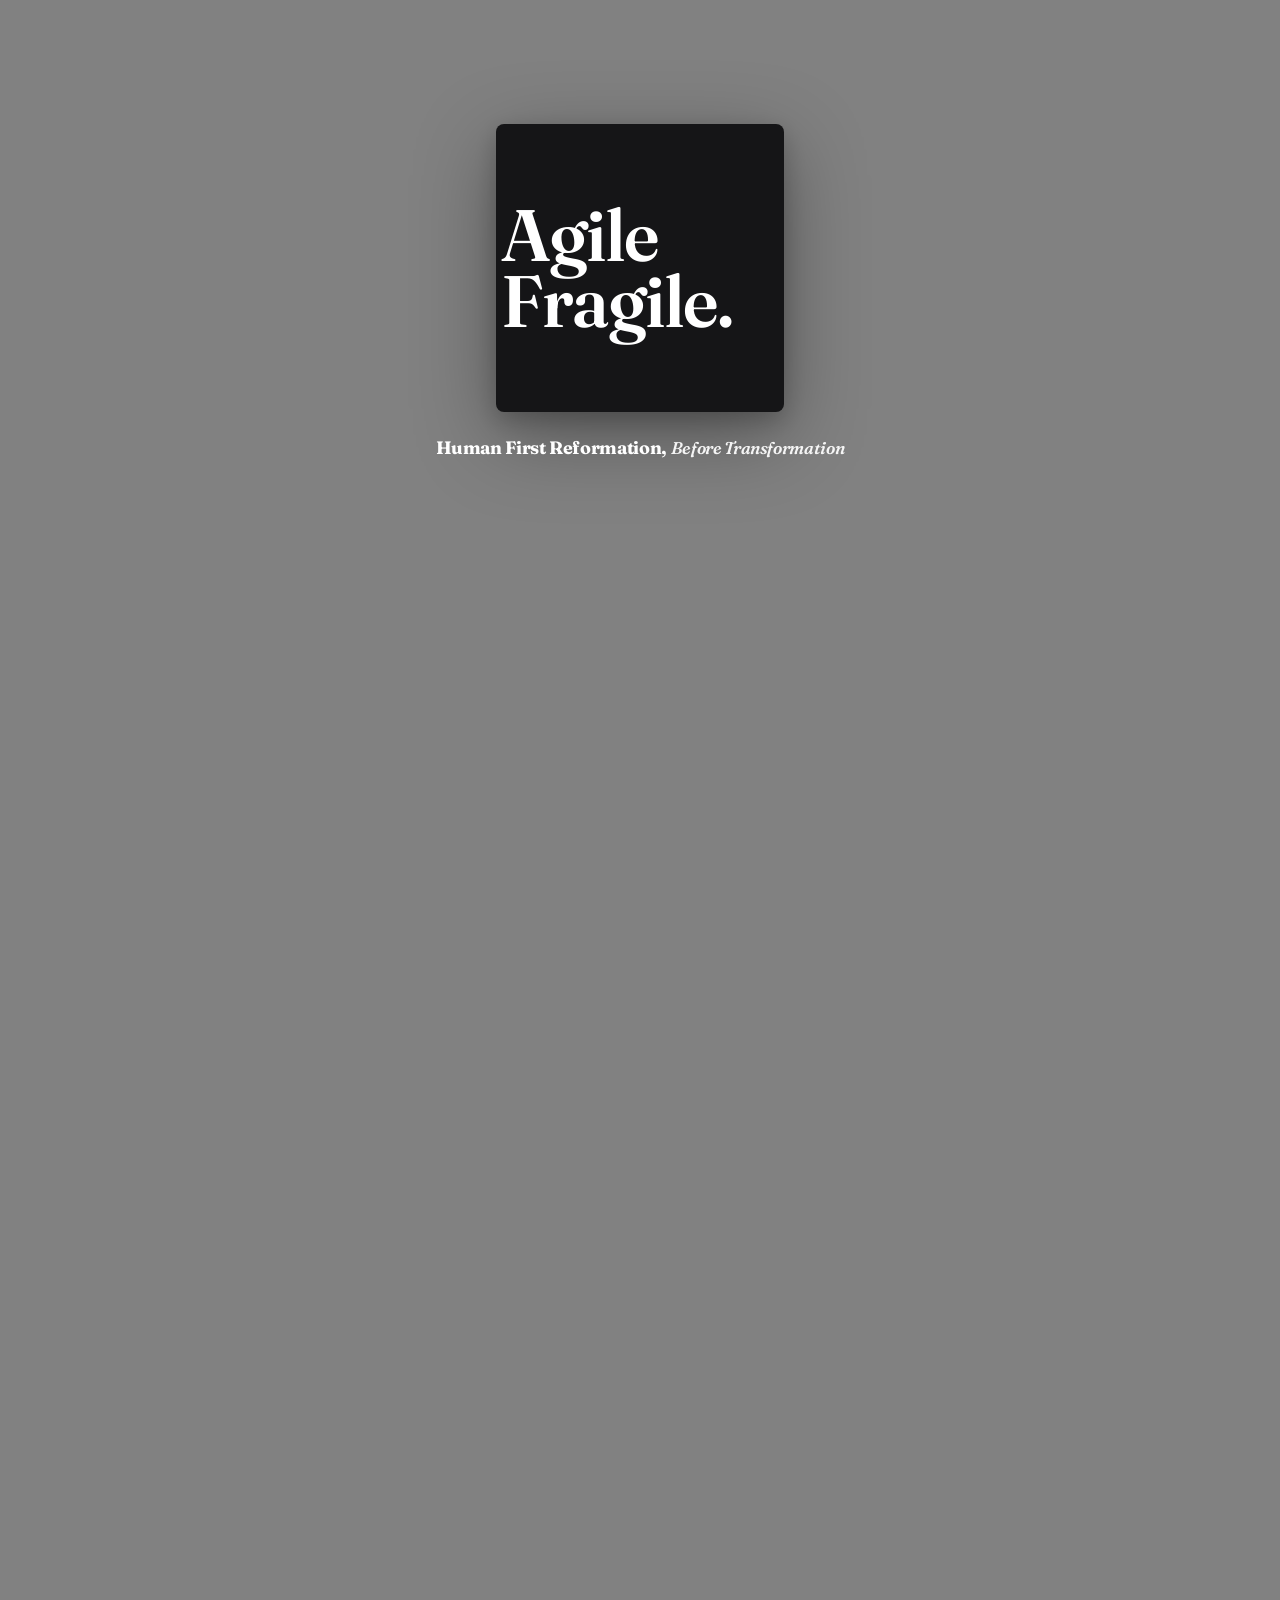
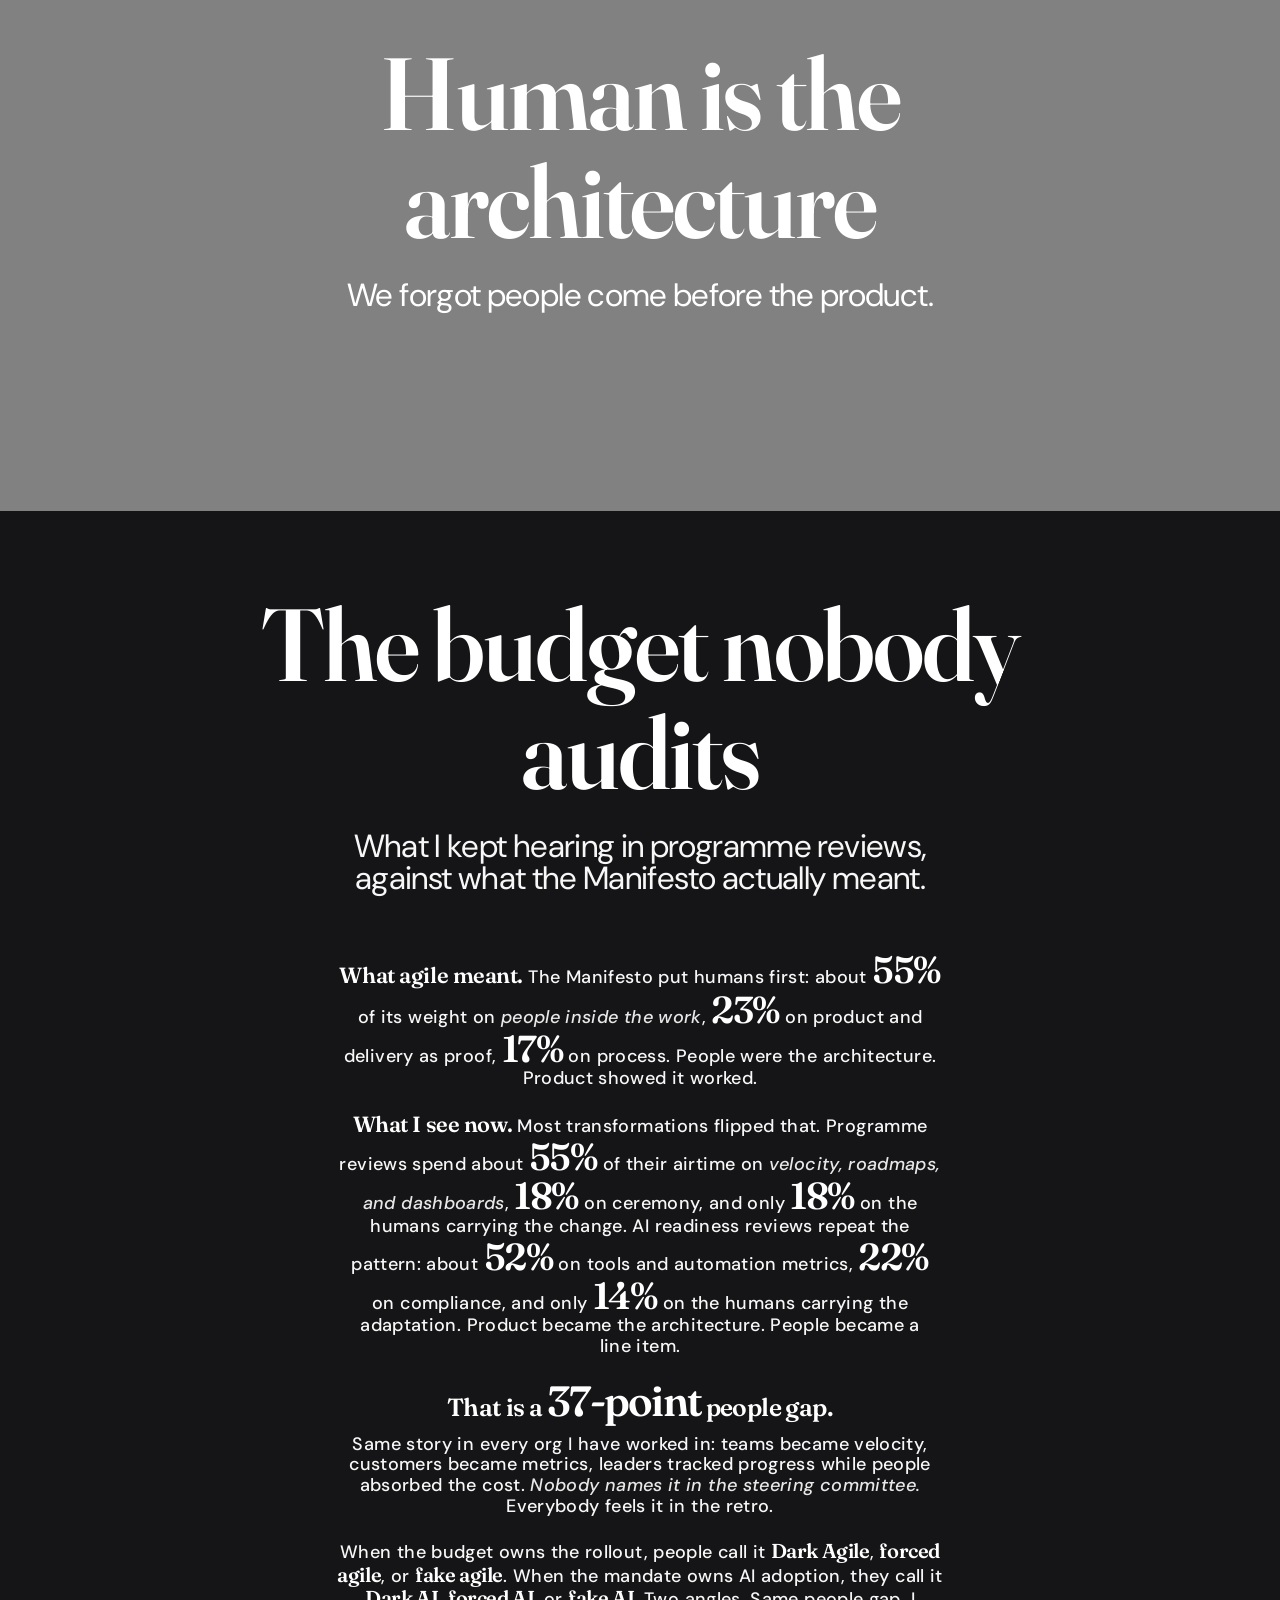
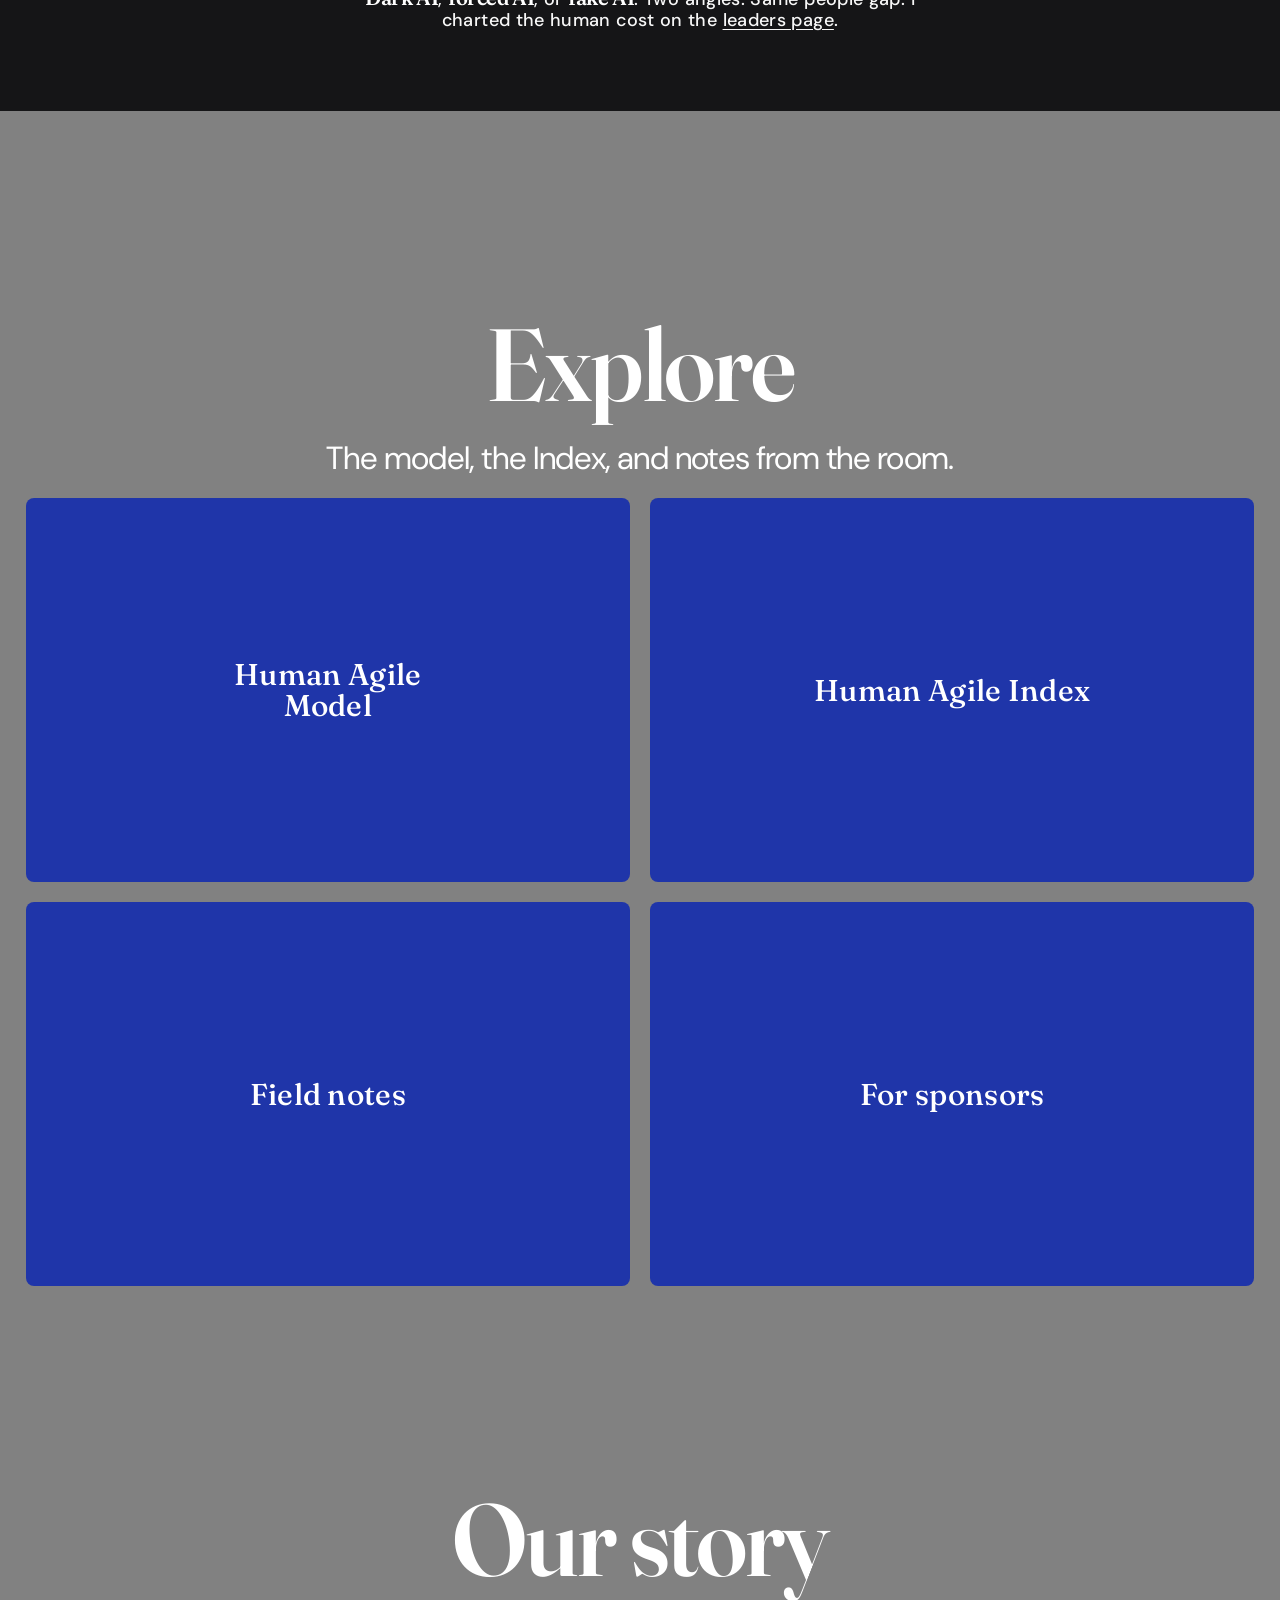
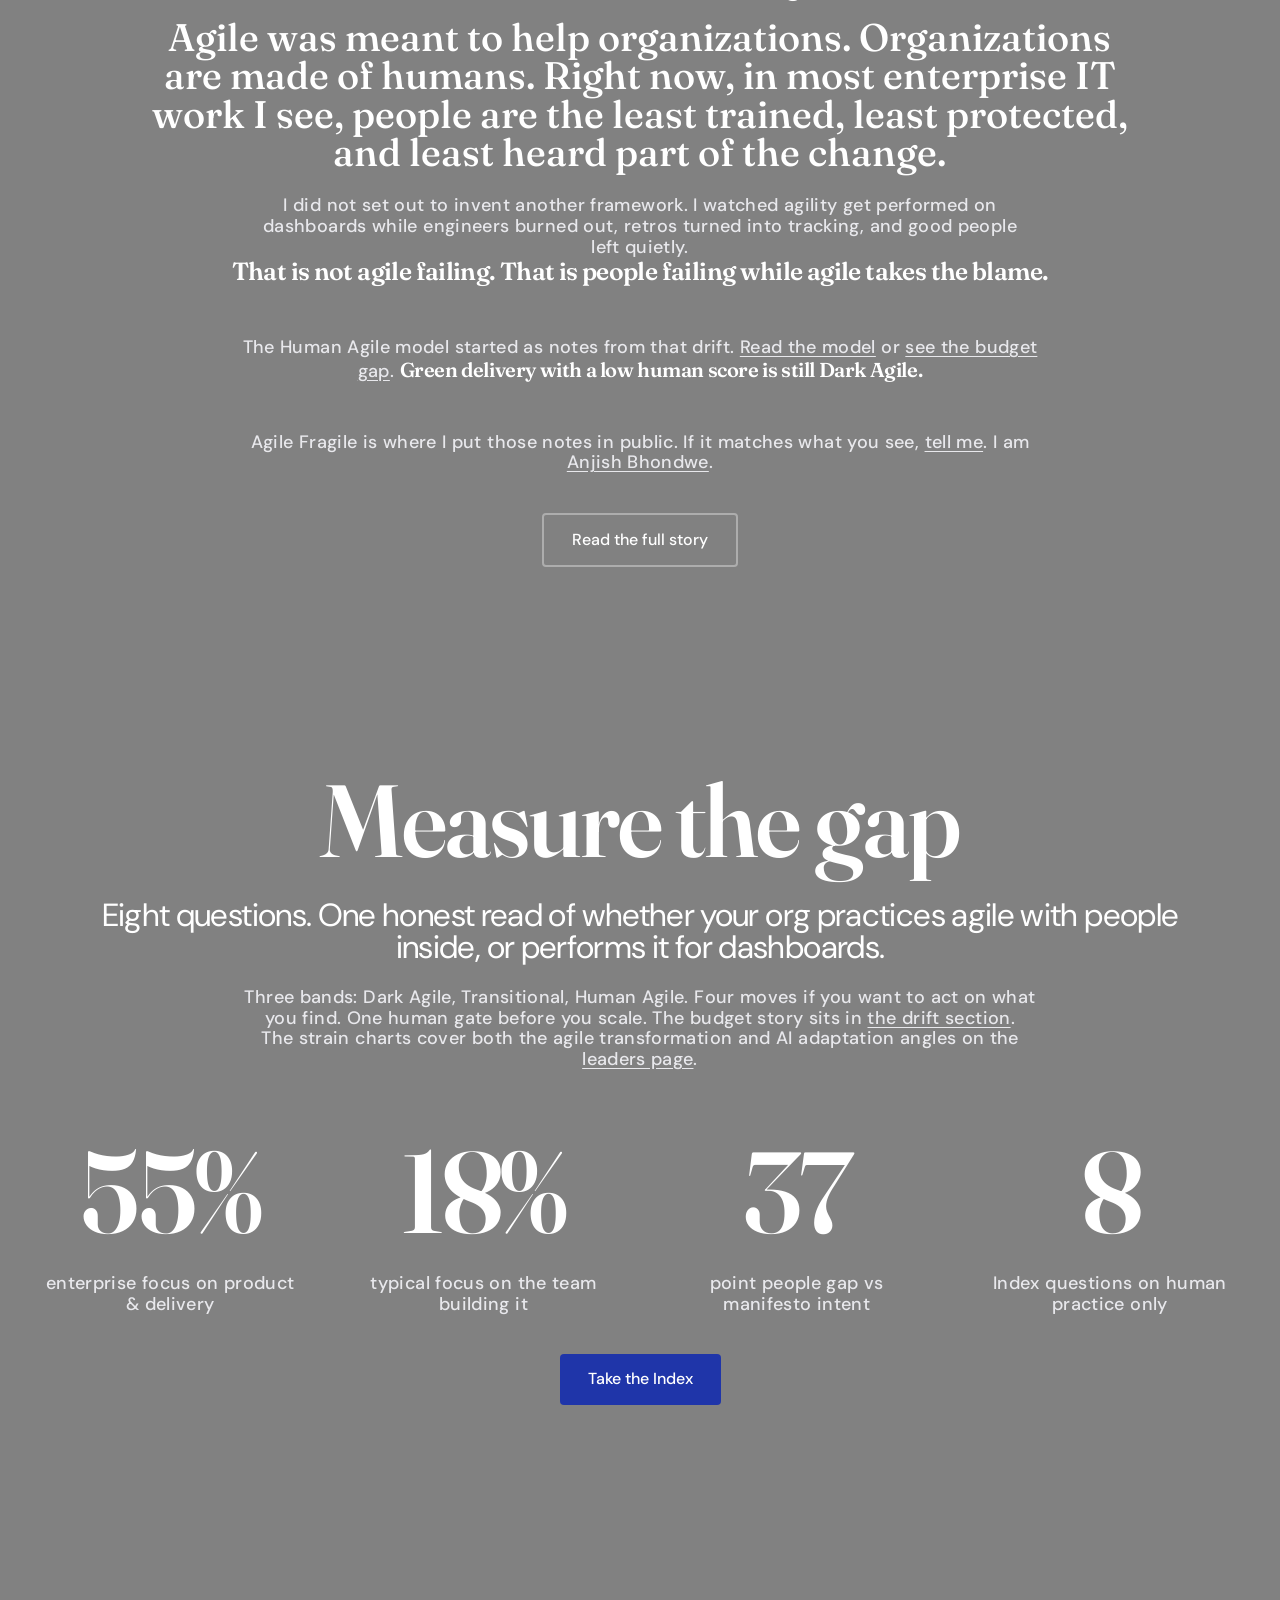
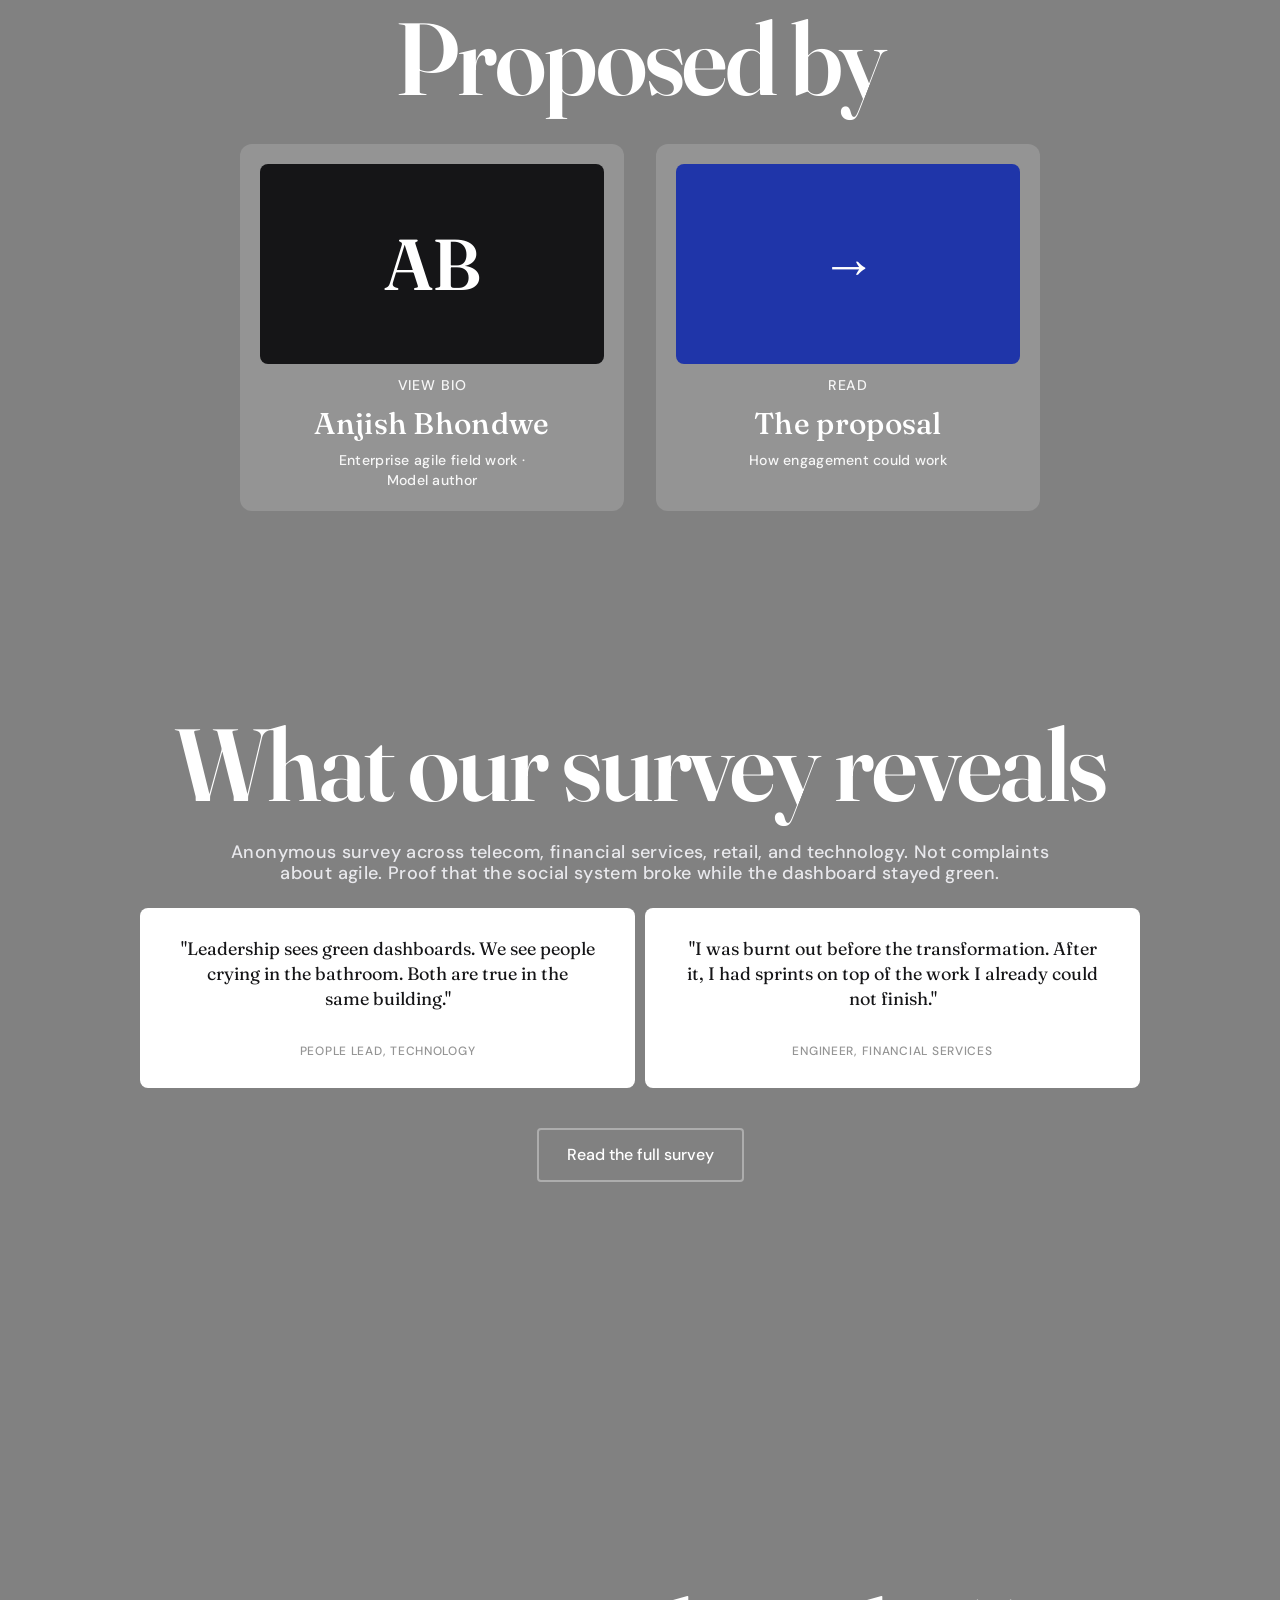
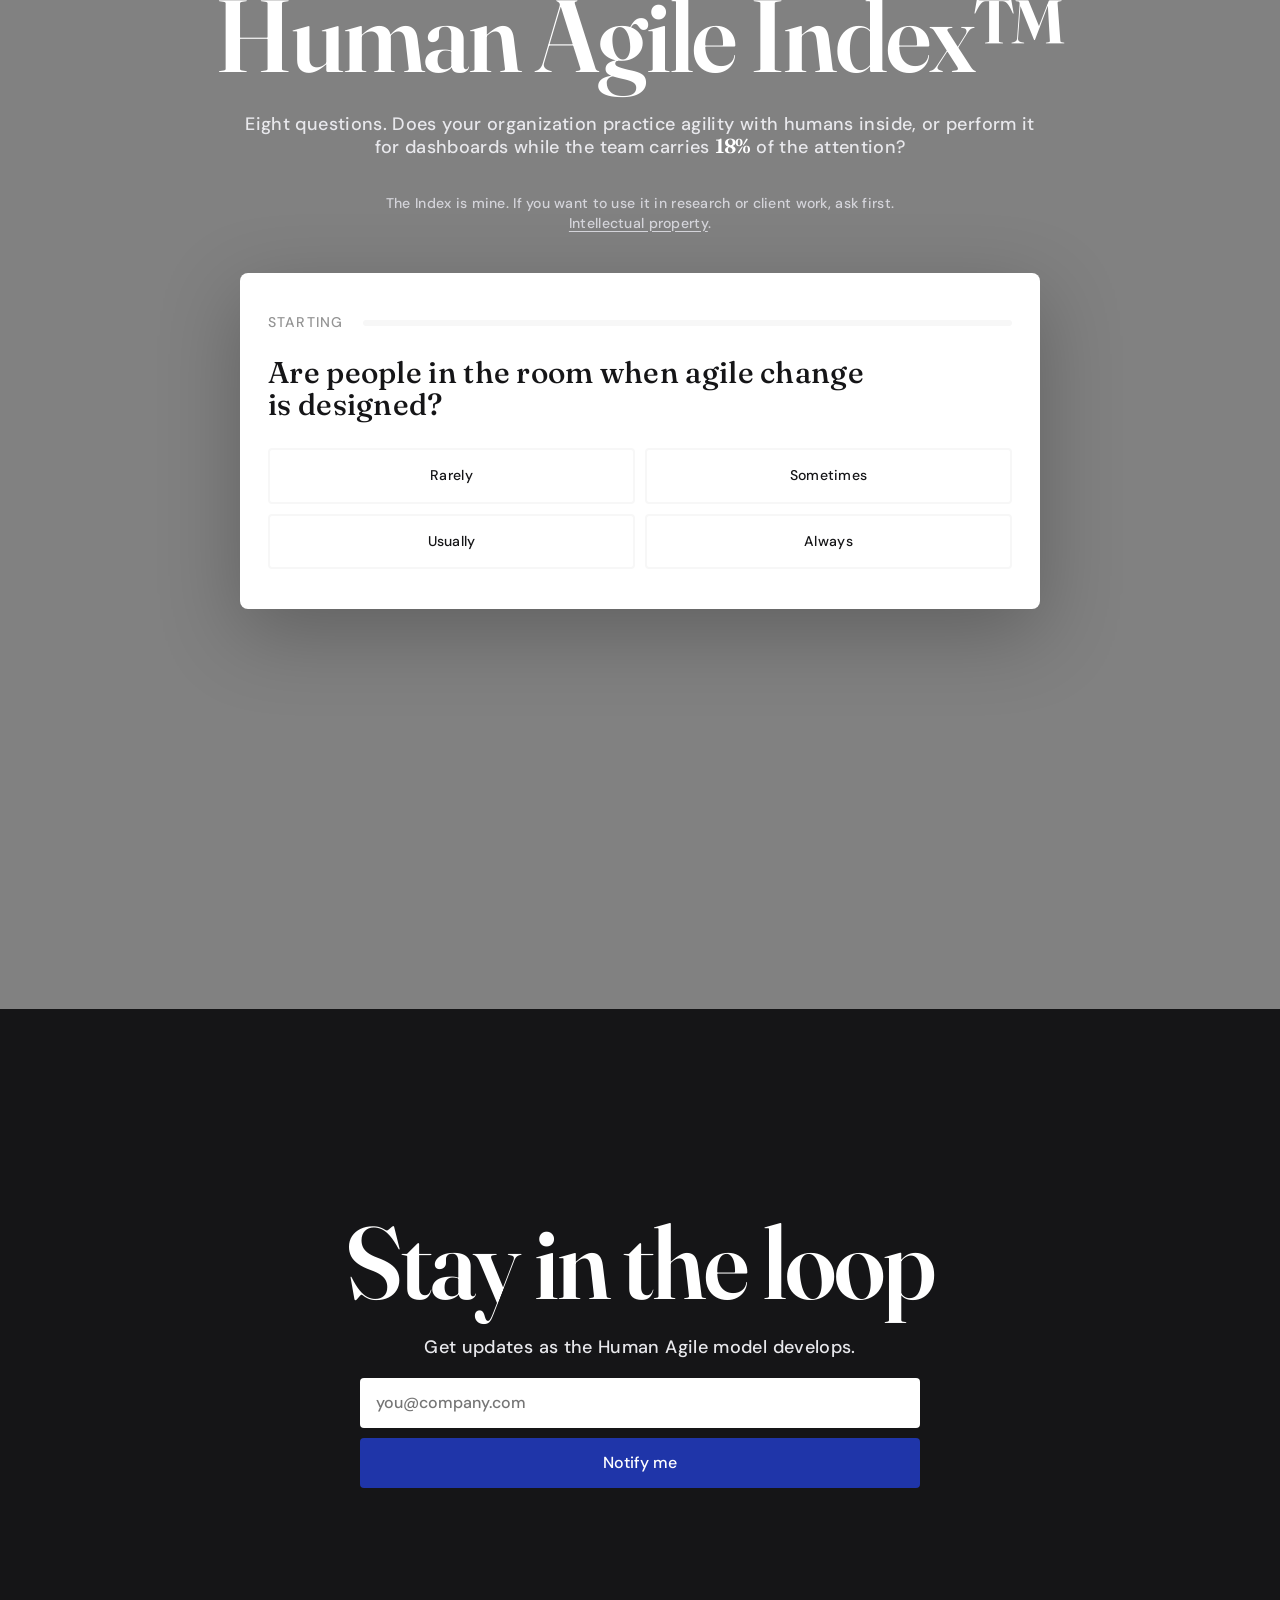
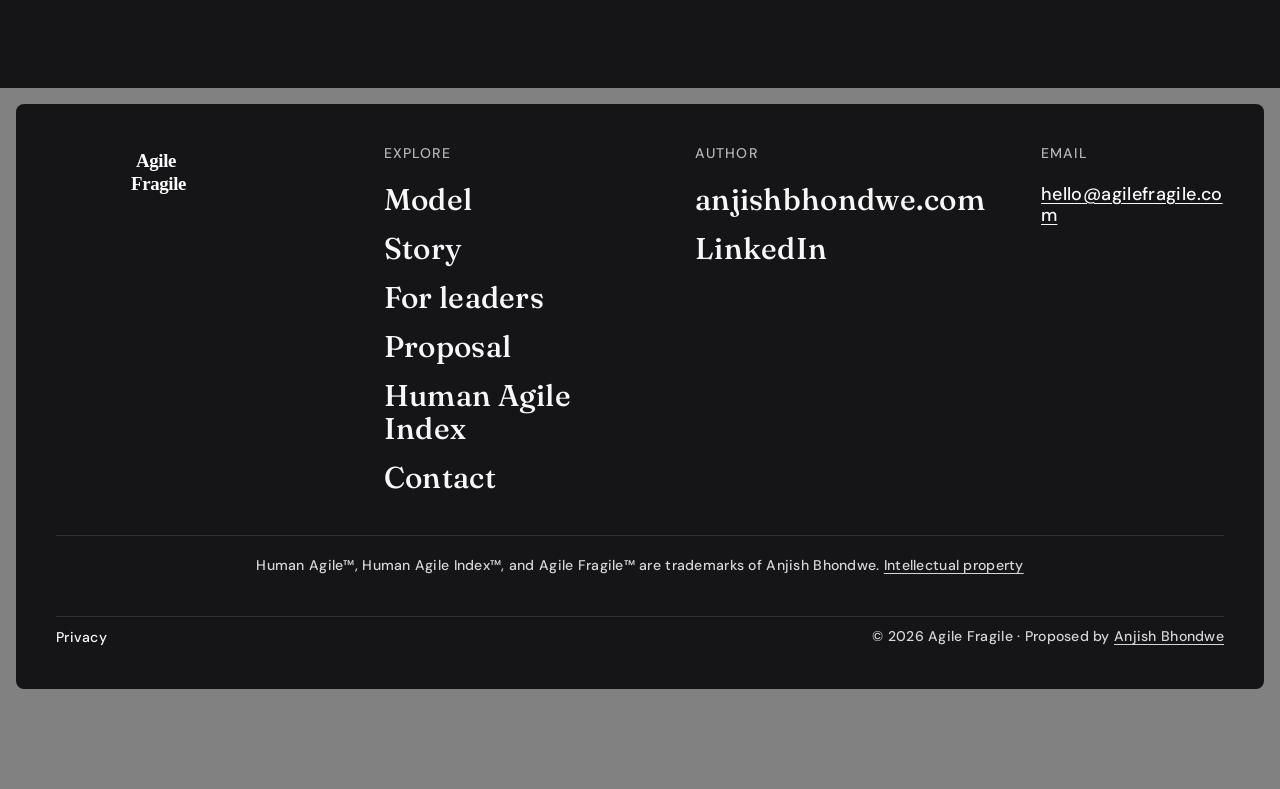
==== commit ab07b63d: "Add AI adaptation angle alongside agile transformation harm Extend human impact mapping to cover two" ====
--- a/index.html
+++ b/index.html
@@ -107,9 +107,9 @@
         <p class="t-b-1 landing-section-lead">What I kept hearing in programme reviews, against what the Manifesto actually meant.</p>
         <div class="landing-prose drift-prose t-b-2">
           <p><strong class="focus-label">What agile meant.</strong> The Manifesto put humans first: about <strong class="text-stat">55%</strong> of its weight on <em>people inside the work</em>, <strong class="text-stat">23%</strong> on product and delivery as proof, <strong class="text-stat">17%</strong> on process. People were the architecture. Product showed it worked.</p>
-          <p><strong class="focus-label">What I see now.</strong> Most transformations flipped that. Programme reviews spend about <strong class="text-stat">55%</strong> of their airtime on <em>velocity, roadmaps, and dashboards</em>, <strong class="text-stat">18%</strong> on ceremony, and only <strong class="text-stat">18%</strong> on the humans carrying the change. Product became the architecture. People became a line item.</p>
+          <p><strong class="focus-label">What I see now.</strong> Most transformations flipped that. Programme reviews spend about <strong class="text-stat">55%</strong> of their airtime on <em>velocity, roadmaps, and dashboards</em>, <strong class="text-stat">18%</strong> on ceremony, and only <strong class="text-stat">18%</strong> on the humans carrying the change. AI readiness reviews repeat the pattern: about <strong class="text-stat">52%</strong> on tools and automation metrics, <strong class="text-stat">22%</strong> on compliance, and only <strong class="text-stat">14%</strong> on the humans carrying the adaptation. Product became the architecture. People became a line item.</p>
           <p><span class="focus-line">That is a <strong class="text-stat">37-point</strong> people gap.</span> Same story in every org I have worked in: teams became velocity, customers became metrics, leaders tracked progress while people absorbed the cost. <em>Nobody names it in the steering committee.</em> Everybody feels it in the retro.</p>
-          <p>When the budget owns the rollout, people call it <strong>Dark Agile</strong>, <strong>forced agile</strong>, or <strong>fake agile</strong>. I charted the human cost on the <a href="/leaders.html#human-impact" class="text-link">leaders page</a>.</p>
+          <p>When the budget owns the rollout, people call it <strong>Dark Agile</strong>, <strong>forced agile</strong>, or <strong>fake agile</strong>. When the mandate owns AI adoption, they call it <strong>Dark AI</strong>, <strong>forced AI</strong>, or <strong>fake AI</strong>. Two angles. Same people gap. I charted the human cost on the <a href="/leaders.html#human-impact" class="text-link">leaders page</a>.</p>
         </div>
       </div>
     </section>
@@ -169,7 +169,7 @@
         <h2 class="t-h-2 landing-section-title">Measure the gap</h2>
         <p class="t-b-1 landing-section-lead">Eight questions. One honest read of whether your org practices agile with people inside, or performs it for dashboards.</p>
         <div class="landing-prose t-b-2">
-          <p>Three bands: Dark Agile, Transitional, Human Agile. Four moves if you want to act on what you find. One human gate before you scale. The budget story sits in <a href="/#drift" class="text-link">the drift section</a>. The strain charts are on the <a href="/leaders.html#human-impact" class="text-link">leaders page</a>.</p>
+          <p>Three bands: Dark Agile, Transitional, Human Agile. Four moves if you want to act on what you find. One human gate before you scale. The budget story sits in <a href="/#drift" class="text-link">the drift section</a>. The strain charts cover both the agile transformation and AI adaptation angles on the <a href="/leaders.html#human-impact" class="text-link">leaders page</a>.</p>
         </div>
         <div class="landing-stats">
           <div class="landing-stat">
--- a/assets/site.css
+++ b/assets/site.css
@@ -2079,6 +2079,28 @@
   color: var(--white);
 }
 
+.impact-angle {
+  display: flex;
+  flex-direction: column;
+  gap: clamp(20px, 3vw, 28px);
+  padding-top: clamp(8px, 2vw, 16px);
+  border-top: 1px solid rgba(255, 255, 255, 0.12);
+}
+.impact-angle:first-of-type {
+  border-top: none;
+  padding-top: 0;
+}
+.impact-angle-title {
+  text-align: center;
+  margin: 0;
+}
+.impact-angle-lead {
+  max-width: 38rem;
+  margin: 0 auto;
+  text-align: center;
+  text-wrap: pretty;
+}
+
 .impact-terms {
   list-style: none;
   display: flex;
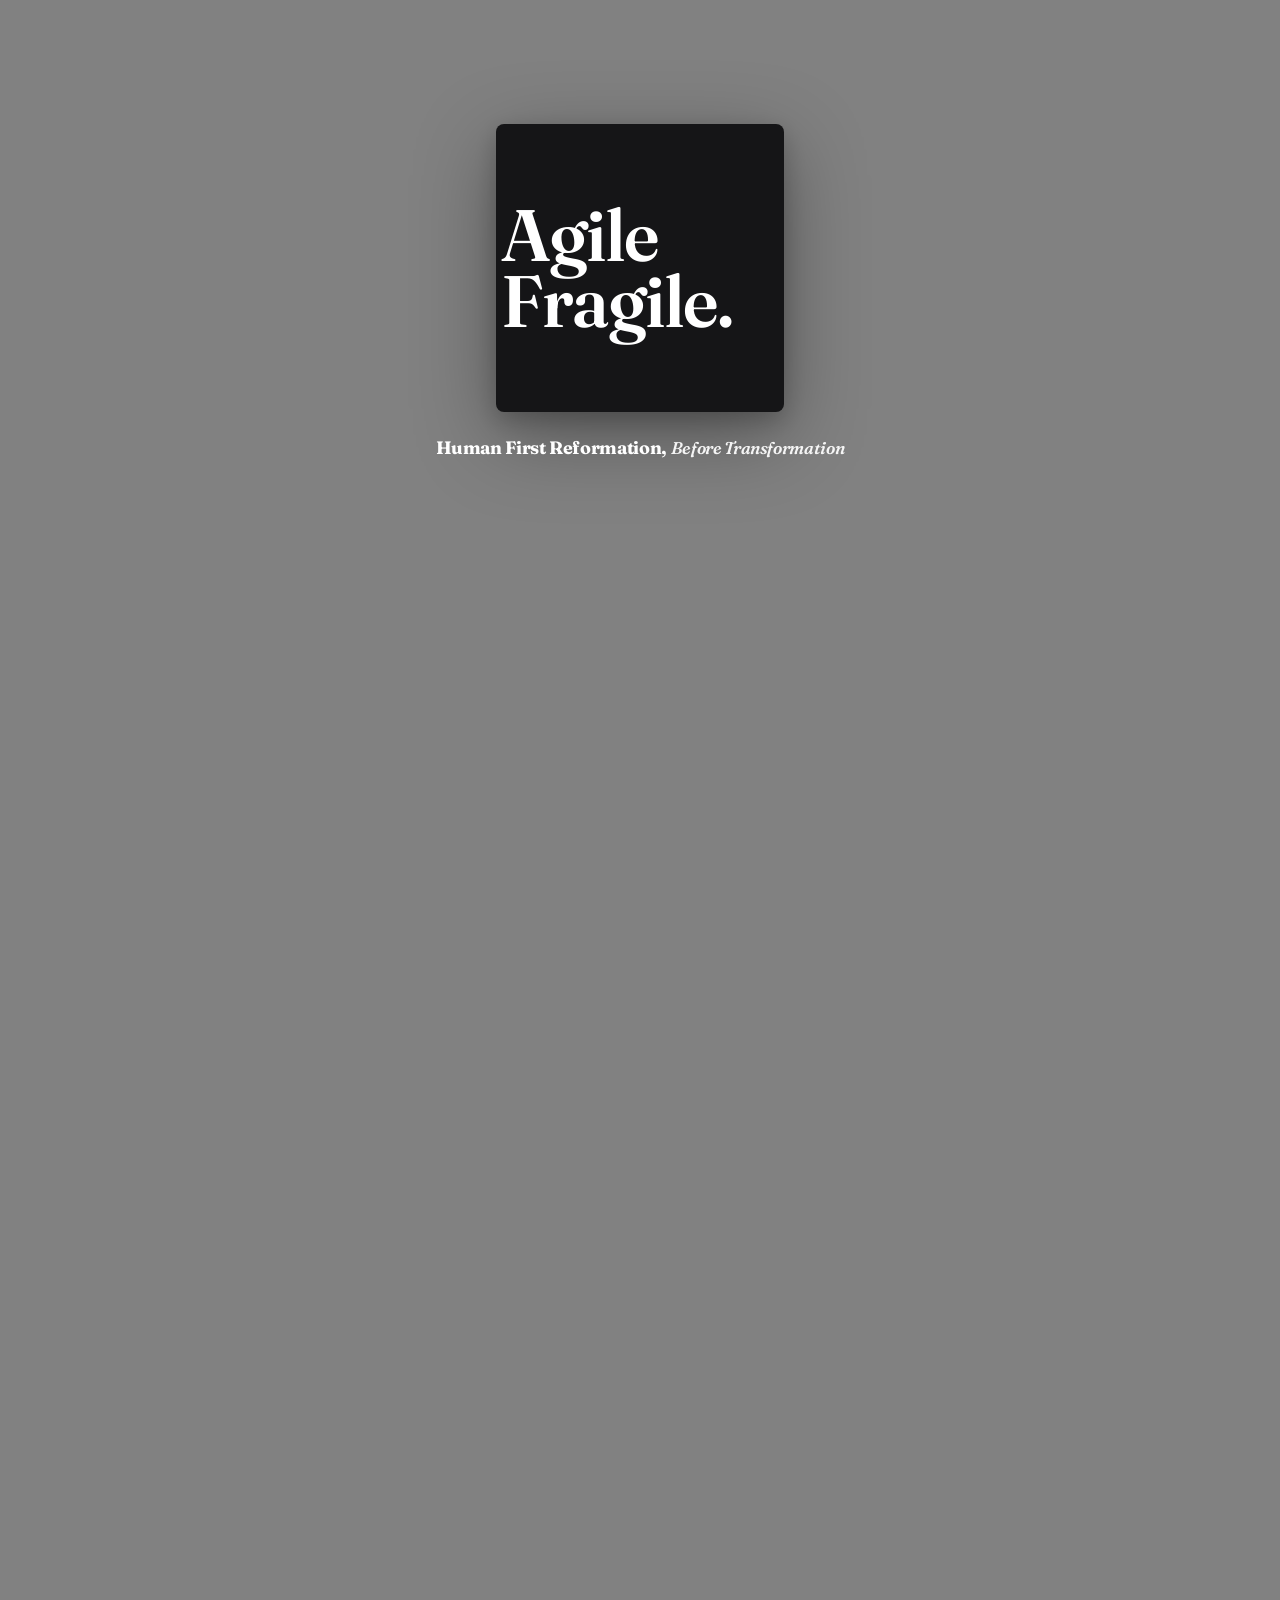
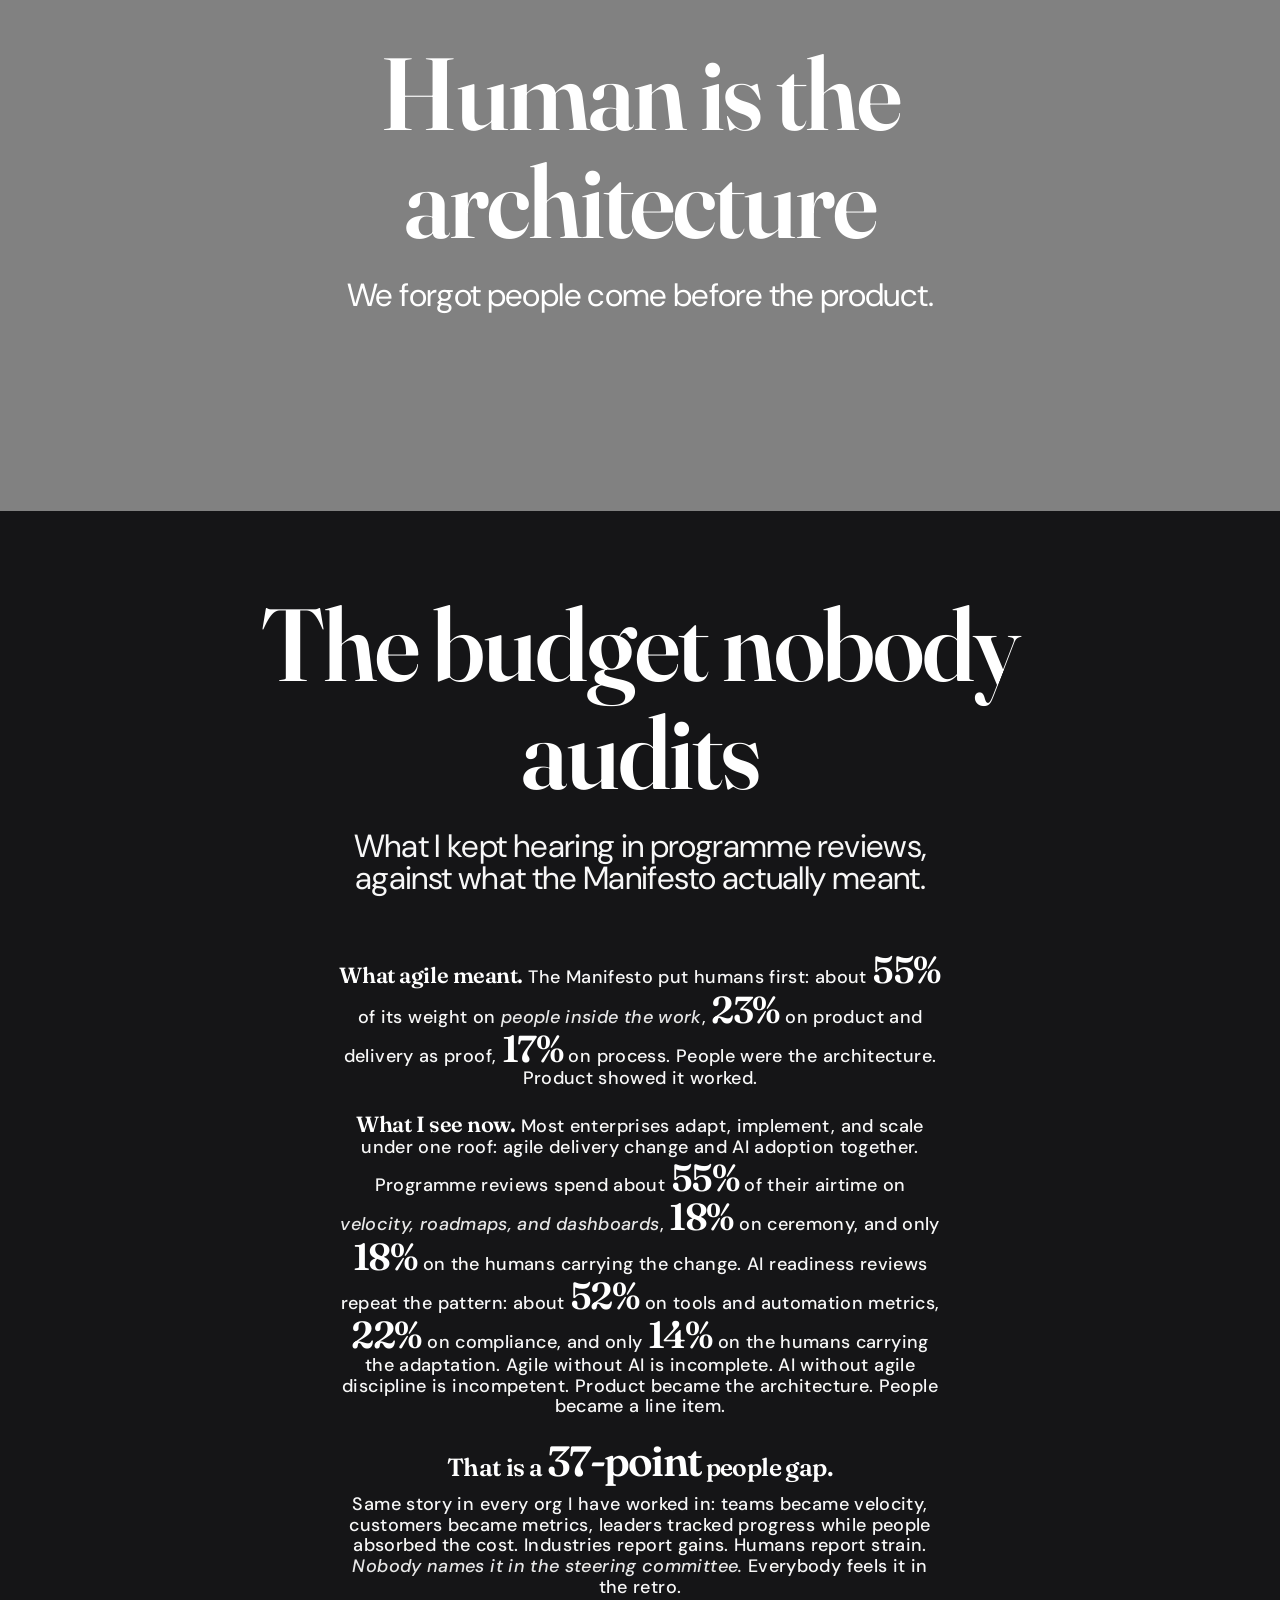
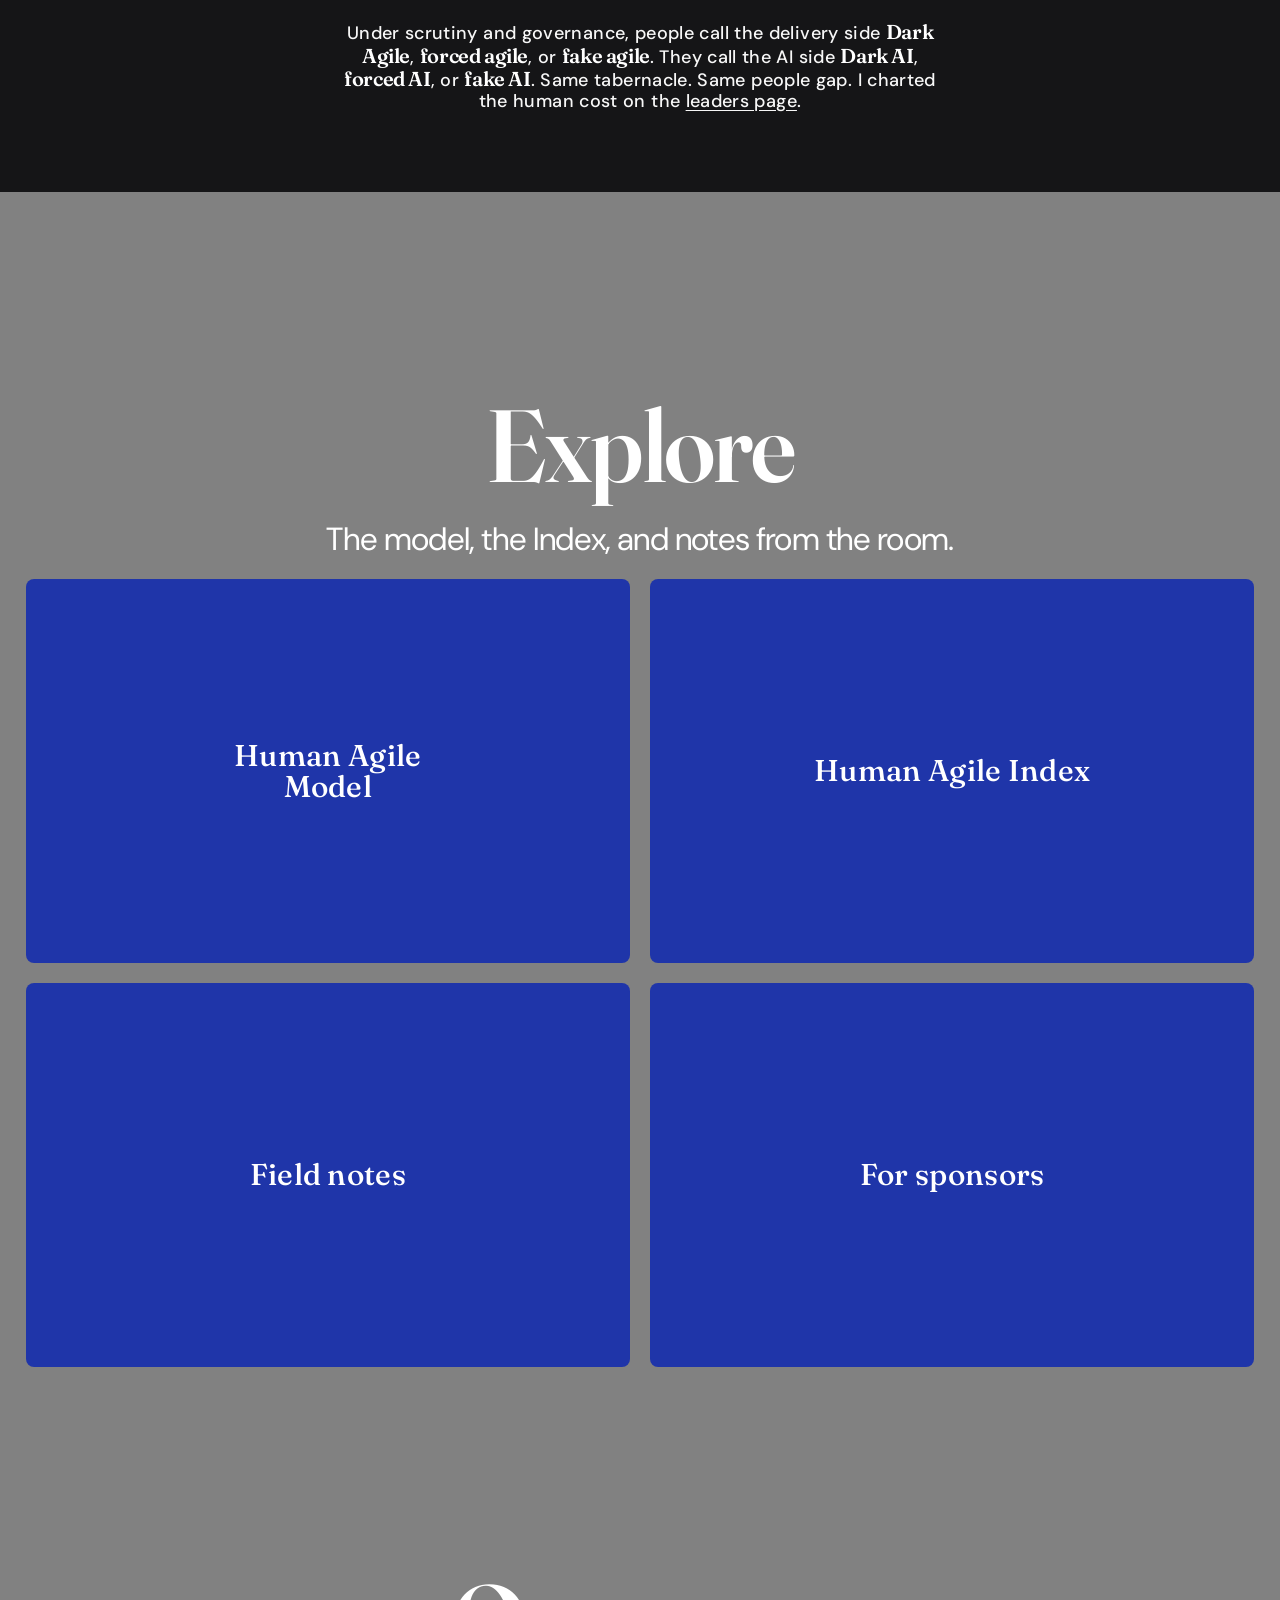
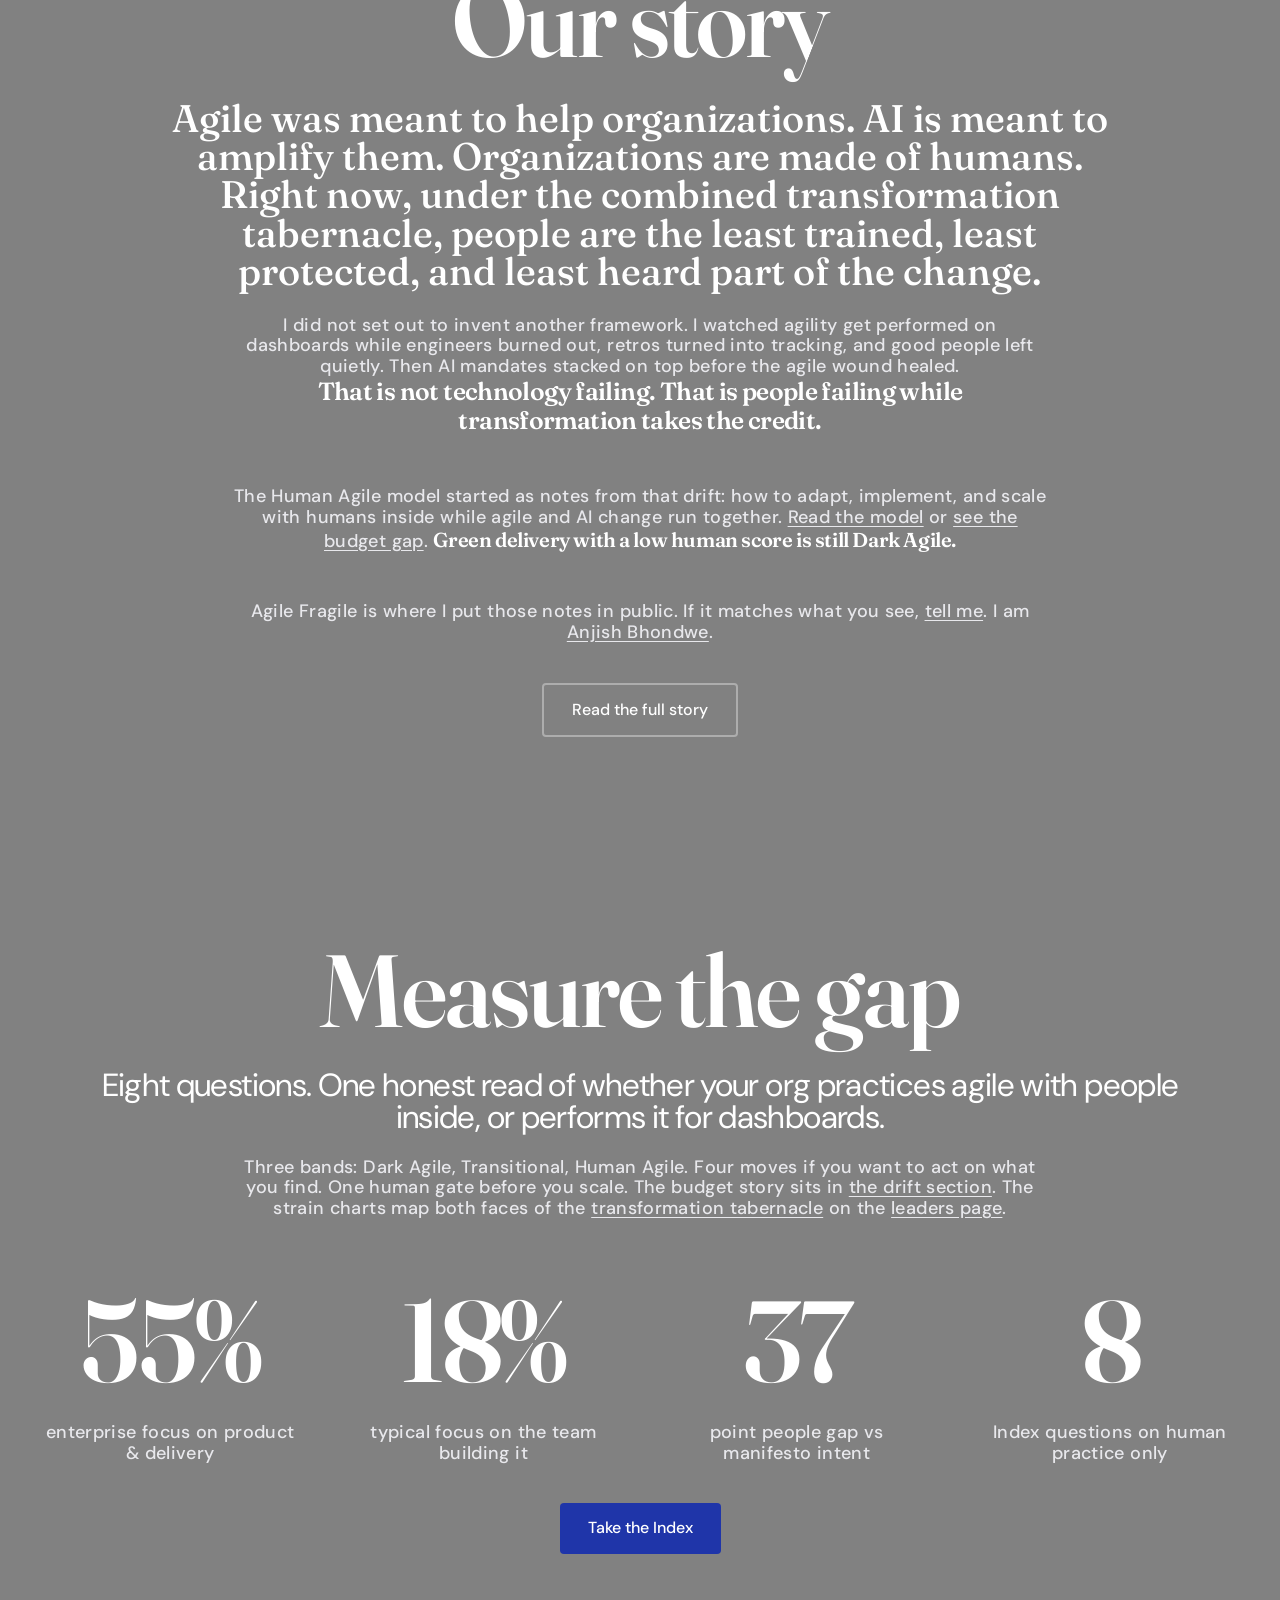
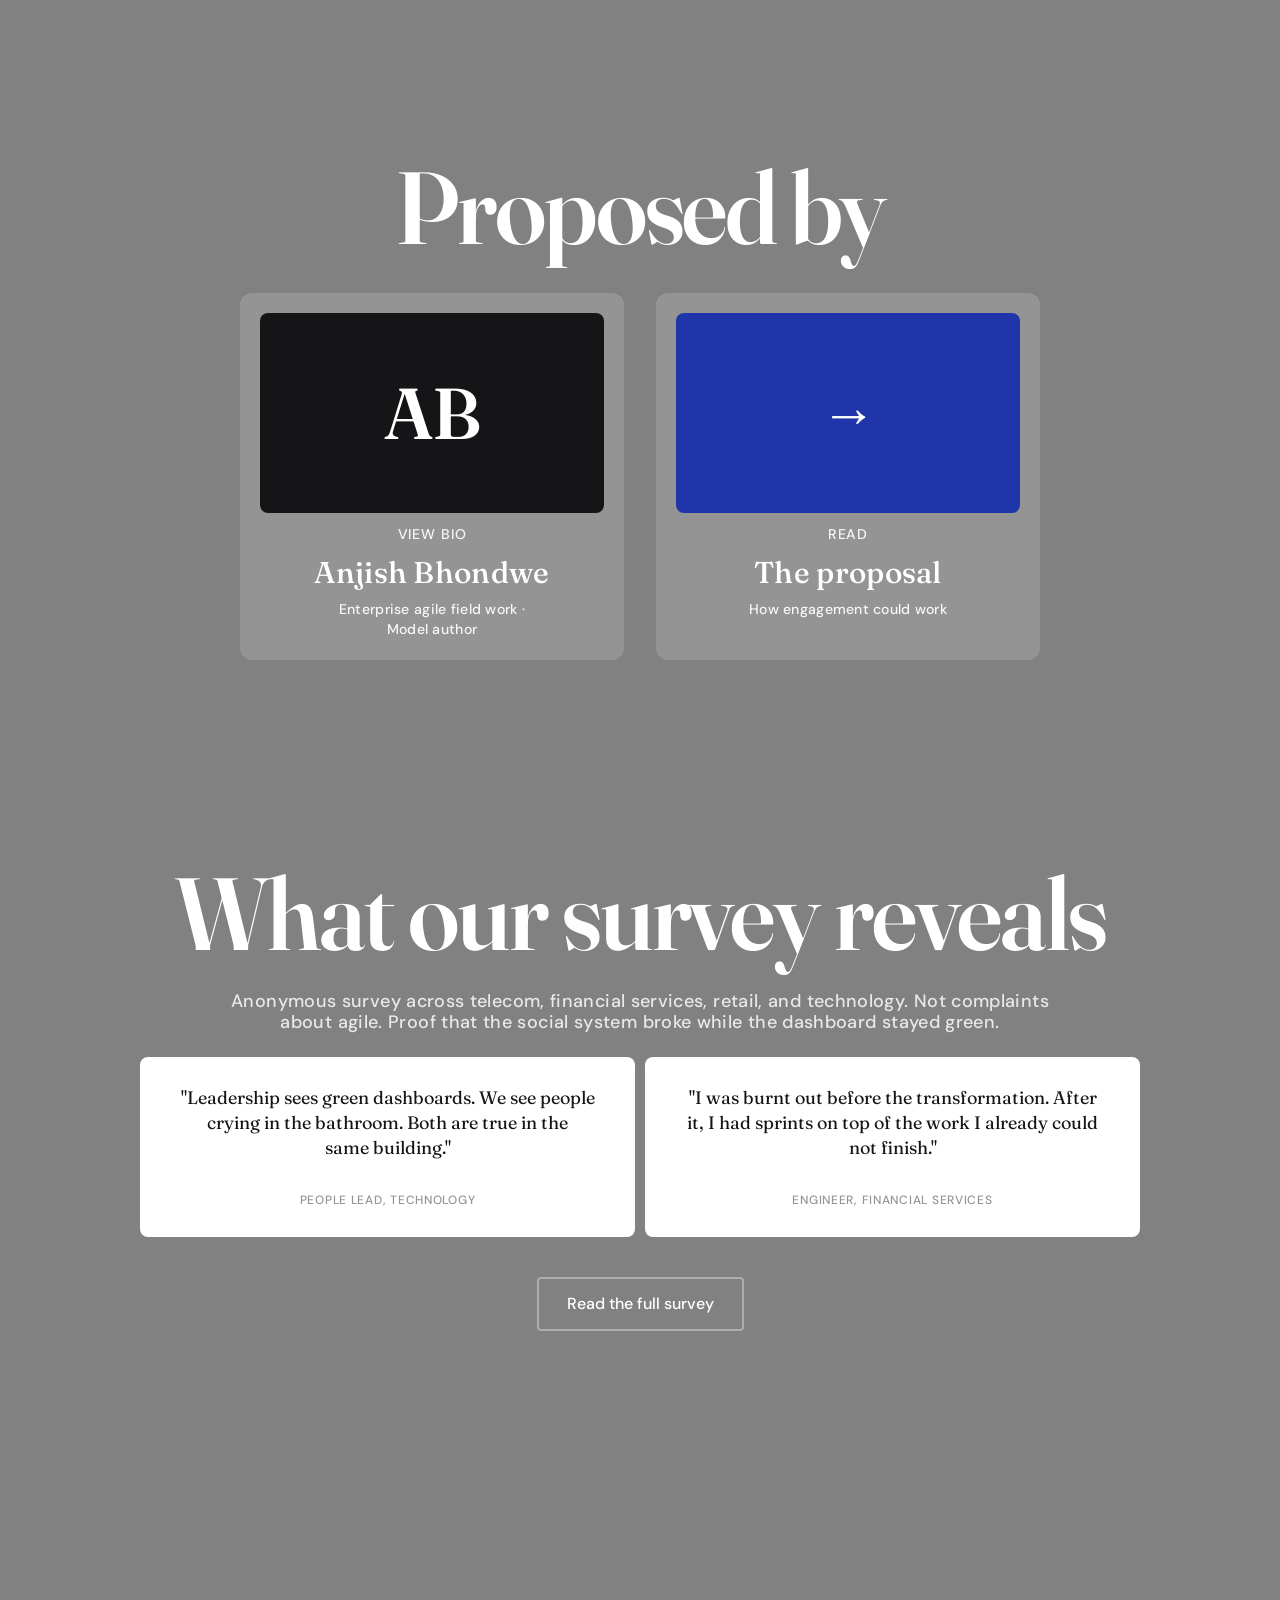
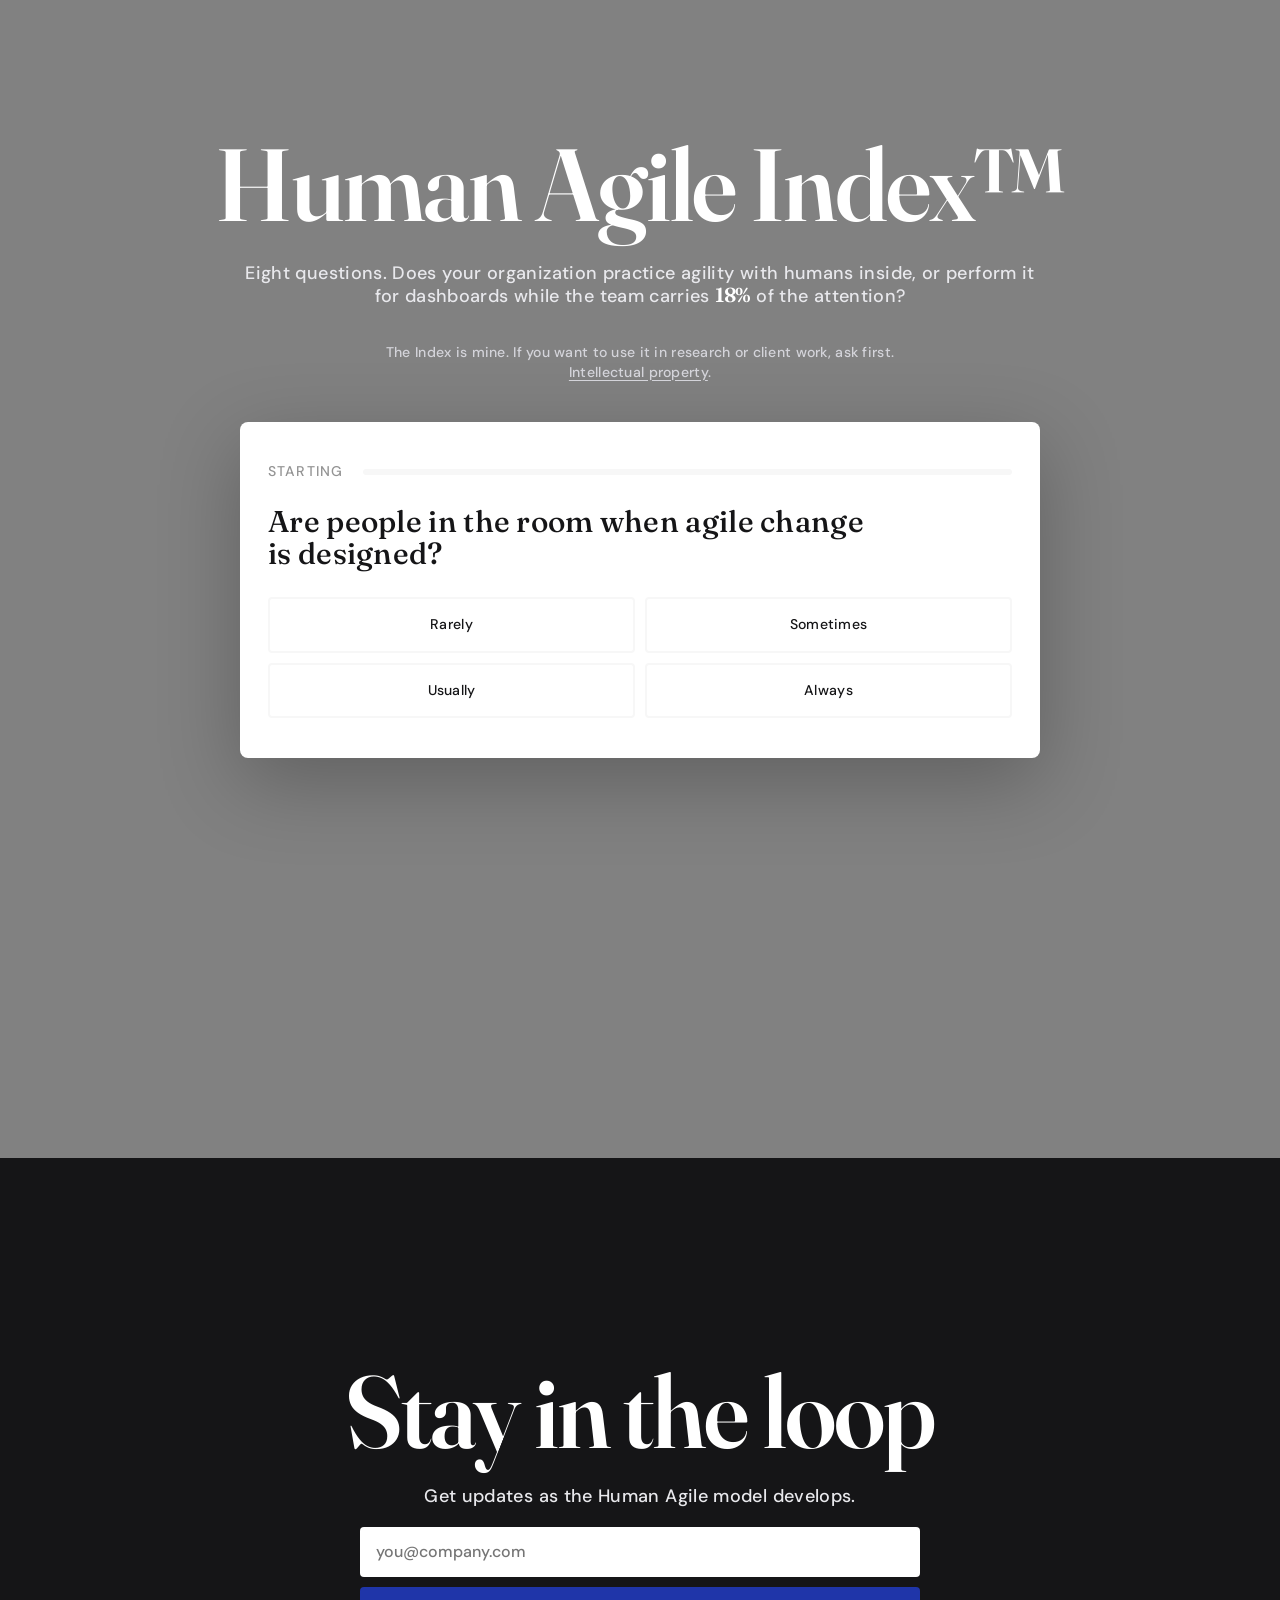
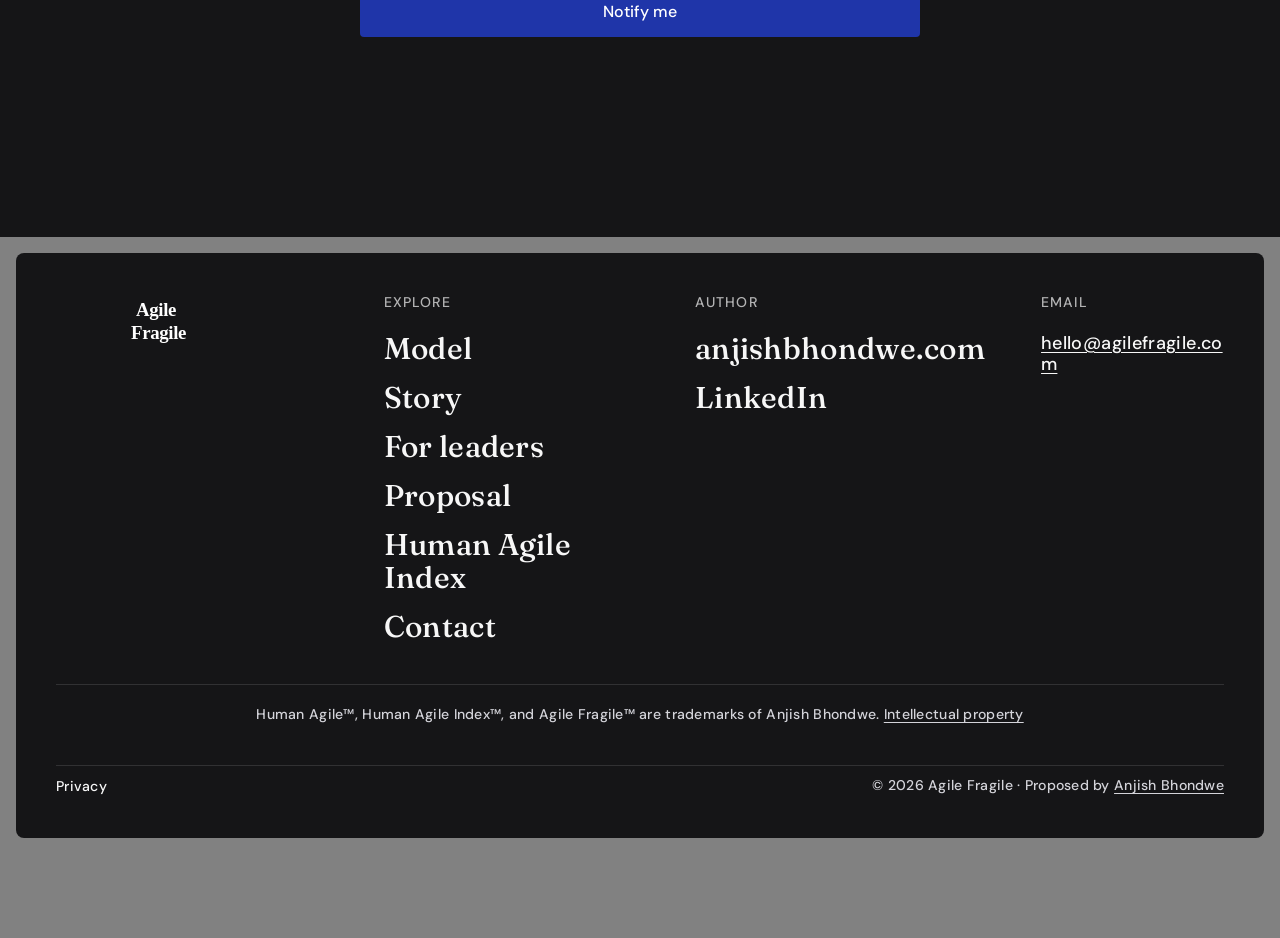
==== commit 3a4ba18b: "Reframe agile and AI as the transformation tabernacle Unify the narrative: agile without AI is incom" ====
--- a/index.html
+++ b/index.html
@@ -107,9 +107,9 @@
         <p class="t-b-1 landing-section-lead">What I kept hearing in programme reviews, against what the Manifesto actually meant.</p>
         <div class="landing-prose drift-prose t-b-2">
           <p><strong class="focus-label">What agile meant.</strong> The Manifesto put humans first: about <strong class="text-stat">55%</strong> of its weight on <em>people inside the work</em>, <strong class="text-stat">23%</strong> on product and delivery as proof, <strong class="text-stat">17%</strong> on process. People were the architecture. Product showed it worked.</p>
-          <p><strong class="focus-label">What I see now.</strong> Most transformations flipped that. Programme reviews spend about <strong class="text-stat">55%</strong> of their airtime on <em>velocity, roadmaps, and dashboards</em>, <strong class="text-stat">18%</strong> on ceremony, and only <strong class="text-stat">18%</strong> on the humans carrying the change. AI readiness reviews repeat the pattern: about <strong class="text-stat">52%</strong> on tools and automation metrics, <strong class="text-stat">22%</strong> on compliance, and only <strong class="text-stat">14%</strong> on the humans carrying the adaptation. Product became the architecture. People became a line item.</p>
-          <p><span class="focus-line">That is a <strong class="text-stat">37-point</strong> people gap.</span> Same story in every org I have worked in: teams became velocity, customers became metrics, leaders tracked progress while people absorbed the cost. <em>Nobody names it in the steering committee.</em> Everybody feels it in the retro.</p>
-          <p>When the budget owns the rollout, people call it <strong>Dark Agile</strong>, <strong>forced agile</strong>, or <strong>fake agile</strong>. When the mandate owns AI adoption, they call it <strong>Dark AI</strong>, <strong>forced AI</strong>, or <strong>fake AI</strong>. Two angles. Same people gap. I charted the human cost on the <a href="/leaders.html#human-impact" class="text-link">leaders page</a>.</p>
+          <p><strong class="focus-label">What I see now.</strong> Most enterprises adapt, implement, and scale under one roof: agile delivery change and AI adoption together. Programme reviews spend about <strong class="text-stat">55%</strong> of their airtime on <em>velocity, roadmaps, and dashboards</em>, <strong class="text-stat">18%</strong> on ceremony, and only <strong class="text-stat">18%</strong> on the humans carrying the change. AI readiness reviews repeat the pattern: about <strong class="text-stat">52%</strong> on tools and automation metrics, <strong class="text-stat">22%</strong> on compliance, and only <strong class="text-stat">14%</strong> on the humans carrying the adaptation. Agile without AI is incomplete. AI without agile discipline is incompetent. Product became the architecture. People became a line item.</p>
+          <p><span class="focus-line">That is a <strong class="text-stat">37-point</strong> people gap.</span> Same story in every org I have worked in: teams became velocity, customers became metrics, leaders tracked progress while people absorbed the cost. Industries report gains. Humans report strain. <em>Nobody names it in the steering committee.</em> Everybody feels it in the retro.</p>
+          <p>Under scrutiny and governance, people call the delivery side <strong>Dark Agile</strong>, <strong>forced agile</strong>, or <strong>fake agile</strong>. They call the AI side <strong>Dark AI</strong>, <strong>forced AI</strong>, or <strong>fake AI</strong>. Same tabernacle. Same people gap. I charted the human cost on the <a href="/leaders.html#human-impact" class="text-link">leaders page</a>.</p>
         </div>
       </div>
     </section>
@@ -154,10 +154,10 @@
     <section id="story" class="landing-section my-section">
       <div class="contain landing-section-inner">
         <h2 class="t-h-2 landing-section-title">Our story</h2>
-        <p class="t-h-4 landing-story-lead">Agile was meant to help organizations. Organizations are made of humans. Right now, in most enterprise IT work I see, people are the least trained, least protected, and least heard part of the change.</p>
+        <p class="t-h-4 landing-story-lead">Agile was meant to help organizations. AI is meant to amplify them. Organizations are made of humans. Right now, under the combined transformation tabernacle, people are the least trained, least protected, and least heard part of the change.</p>
         <div class="landing-prose t-b-2">
-          <p>I did not set out to invent another framework. I watched agility get performed on dashboards while engineers burned out, retros turned into tracking, and good people left quietly. <span class="focus-line">That is not agile failing. That is people failing while agile takes the blame.</span></p>
-          <p>The Human Agile model started as notes from that drift. <a href="/model.html" class="text-link">Read the model</a> or <a href="/#drift" class="text-link">see the budget gap</a>. <strong class="focus-word">Green delivery with a low human score is still Dark Agile.</strong></p>
+          <p>I did not set out to invent another framework. I watched agility get performed on dashboards while engineers burned out, retros turned into tracking, and good people left quietly. Then AI mandates stacked on top before the agile wound healed. <span class="focus-line">That is not technology failing. That is people failing while transformation takes the credit.</span></p>
+          <p>The Human Agile model started as notes from that drift: how to adapt, implement, and scale with humans inside while agile and AI change run together. <a href="/model.html" class="text-link">Read the model</a> or <a href="/#drift" class="text-link">see the budget gap</a>. <strong class="focus-word">Green delivery with a low human score is still Dark Agile.</strong></p>
           <p>Agile Fragile is where I put those notes in public. If it matches what you see, <a href="/contact.html" class="text-link">tell me</a>. I am <a href="https://anjishbhondwe.com" class="text-link" target="_blank" rel="noopener noreferrer">Anjish Bhondwe</a>.</p>
         </div>
         <a href="/about.html" class="btn-secondary landing-cta">Read the full story</a>
@@ -169,7 +169,7 @@
         <h2 class="t-h-2 landing-section-title">Measure the gap</h2>
         <p class="t-b-1 landing-section-lead">Eight questions. One honest read of whether your org practices agile with people inside, or performs it for dashboards.</p>
         <div class="landing-prose t-b-2">
-          <p>Three bands: Dark Agile, Transitional, Human Agile. Four moves if you want to act on what you find. One human gate before you scale. The budget story sits in <a href="/#drift" class="text-link">the drift section</a>. The strain charts cover both the agile transformation and AI adaptation angles on the <a href="/leaders.html#human-impact" class="text-link">leaders page</a>.</p>
+          <p>Three bands: Dark Agile, Transitional, Human Agile. Four moves if you want to act on what you find. One human gate before you scale. The budget story sits in <a href="/#drift" class="text-link">the drift section</a>. The strain charts map both faces of the <a href="/leaders.html#transformation-tabernacle" class="text-link">transformation tabernacle</a> on the <a href="/leaders.html#human-impact" class="text-link">leaders page</a>.</p>
         </div>
         <div class="landing-stats">
           <div class="landing-stat">
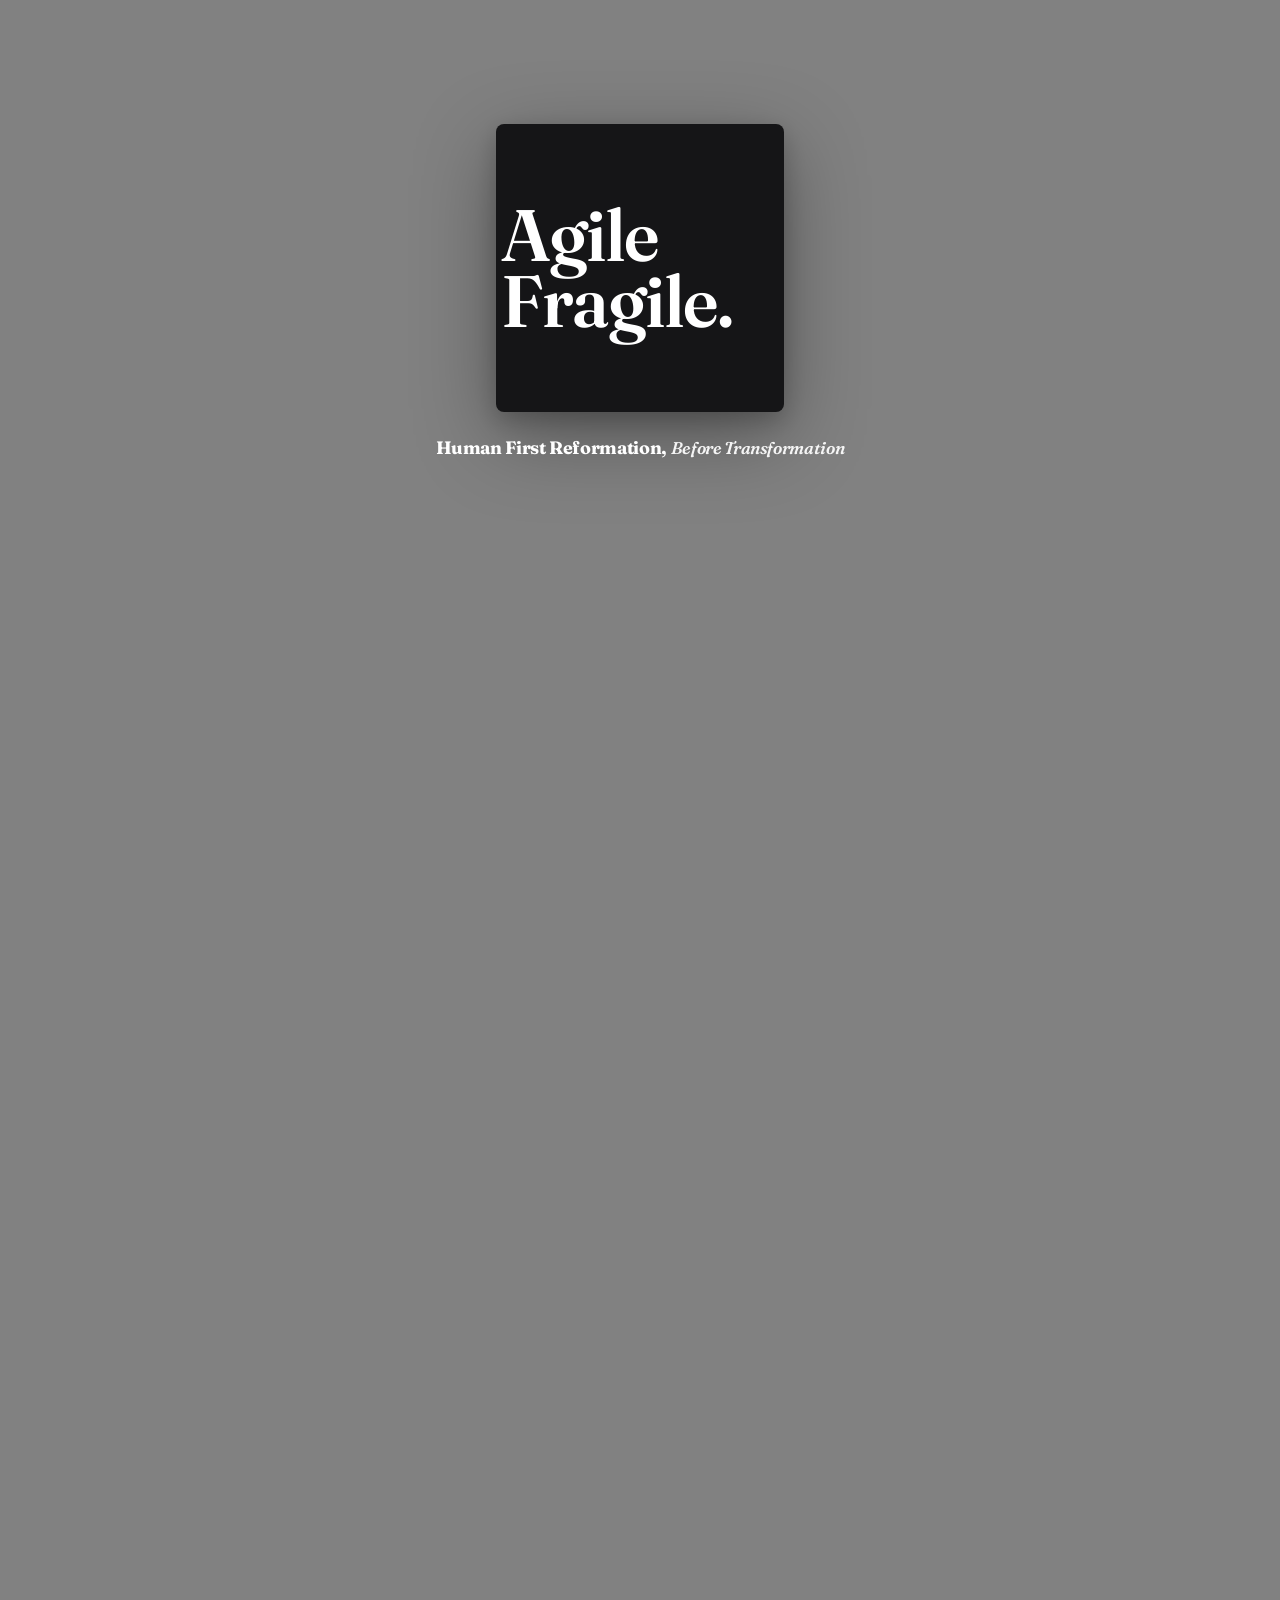
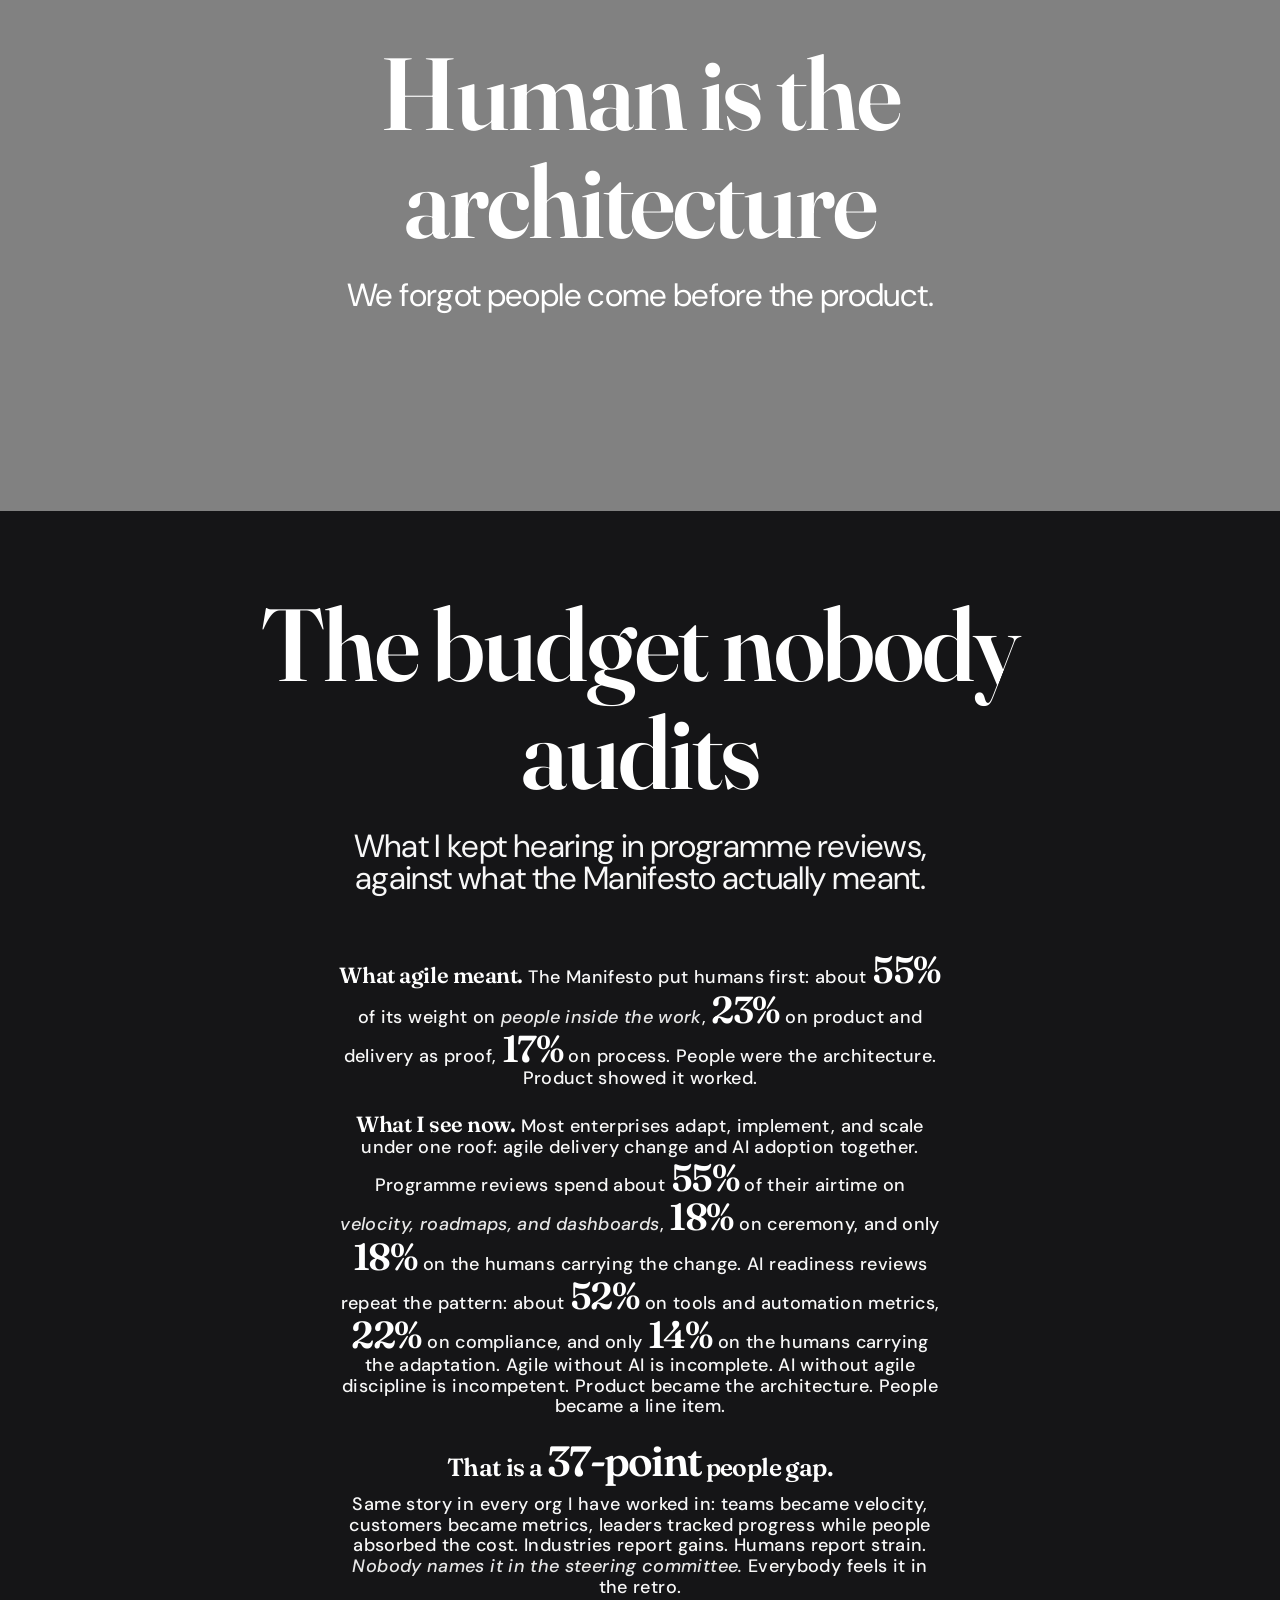
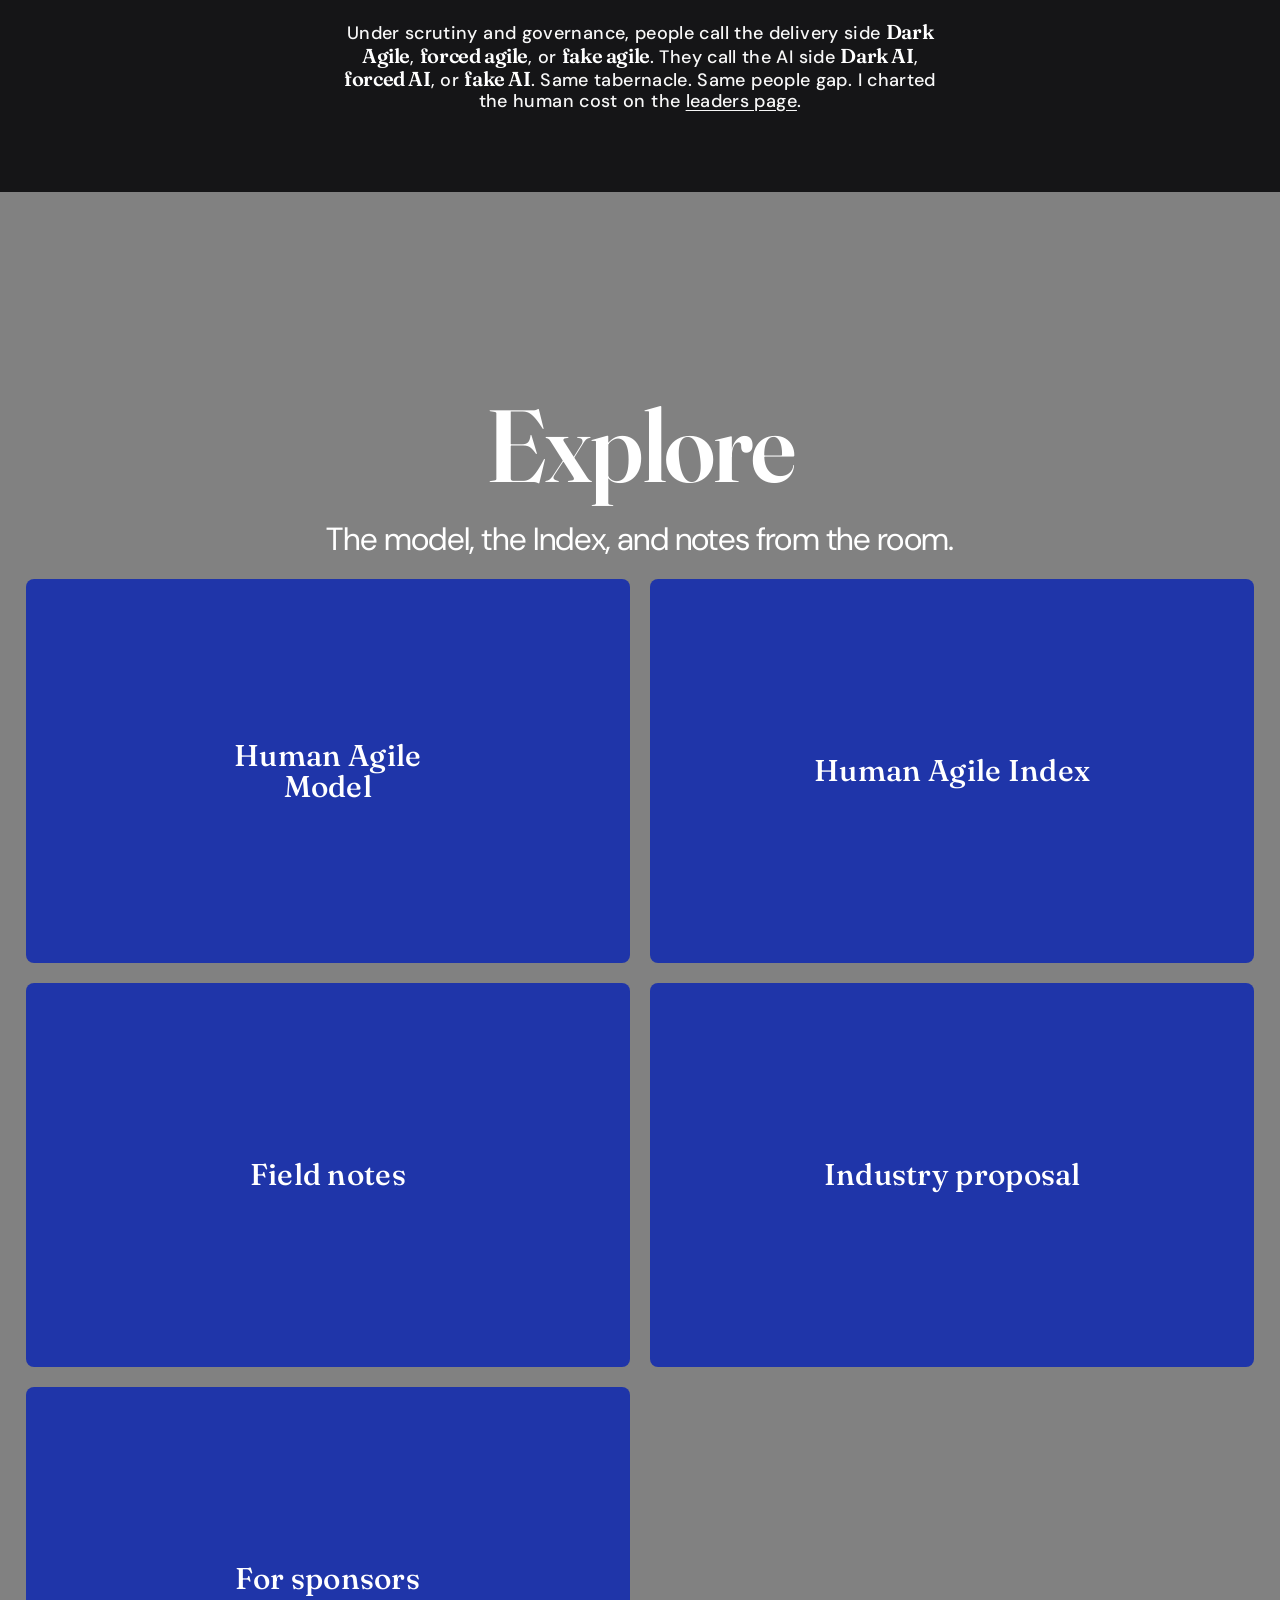
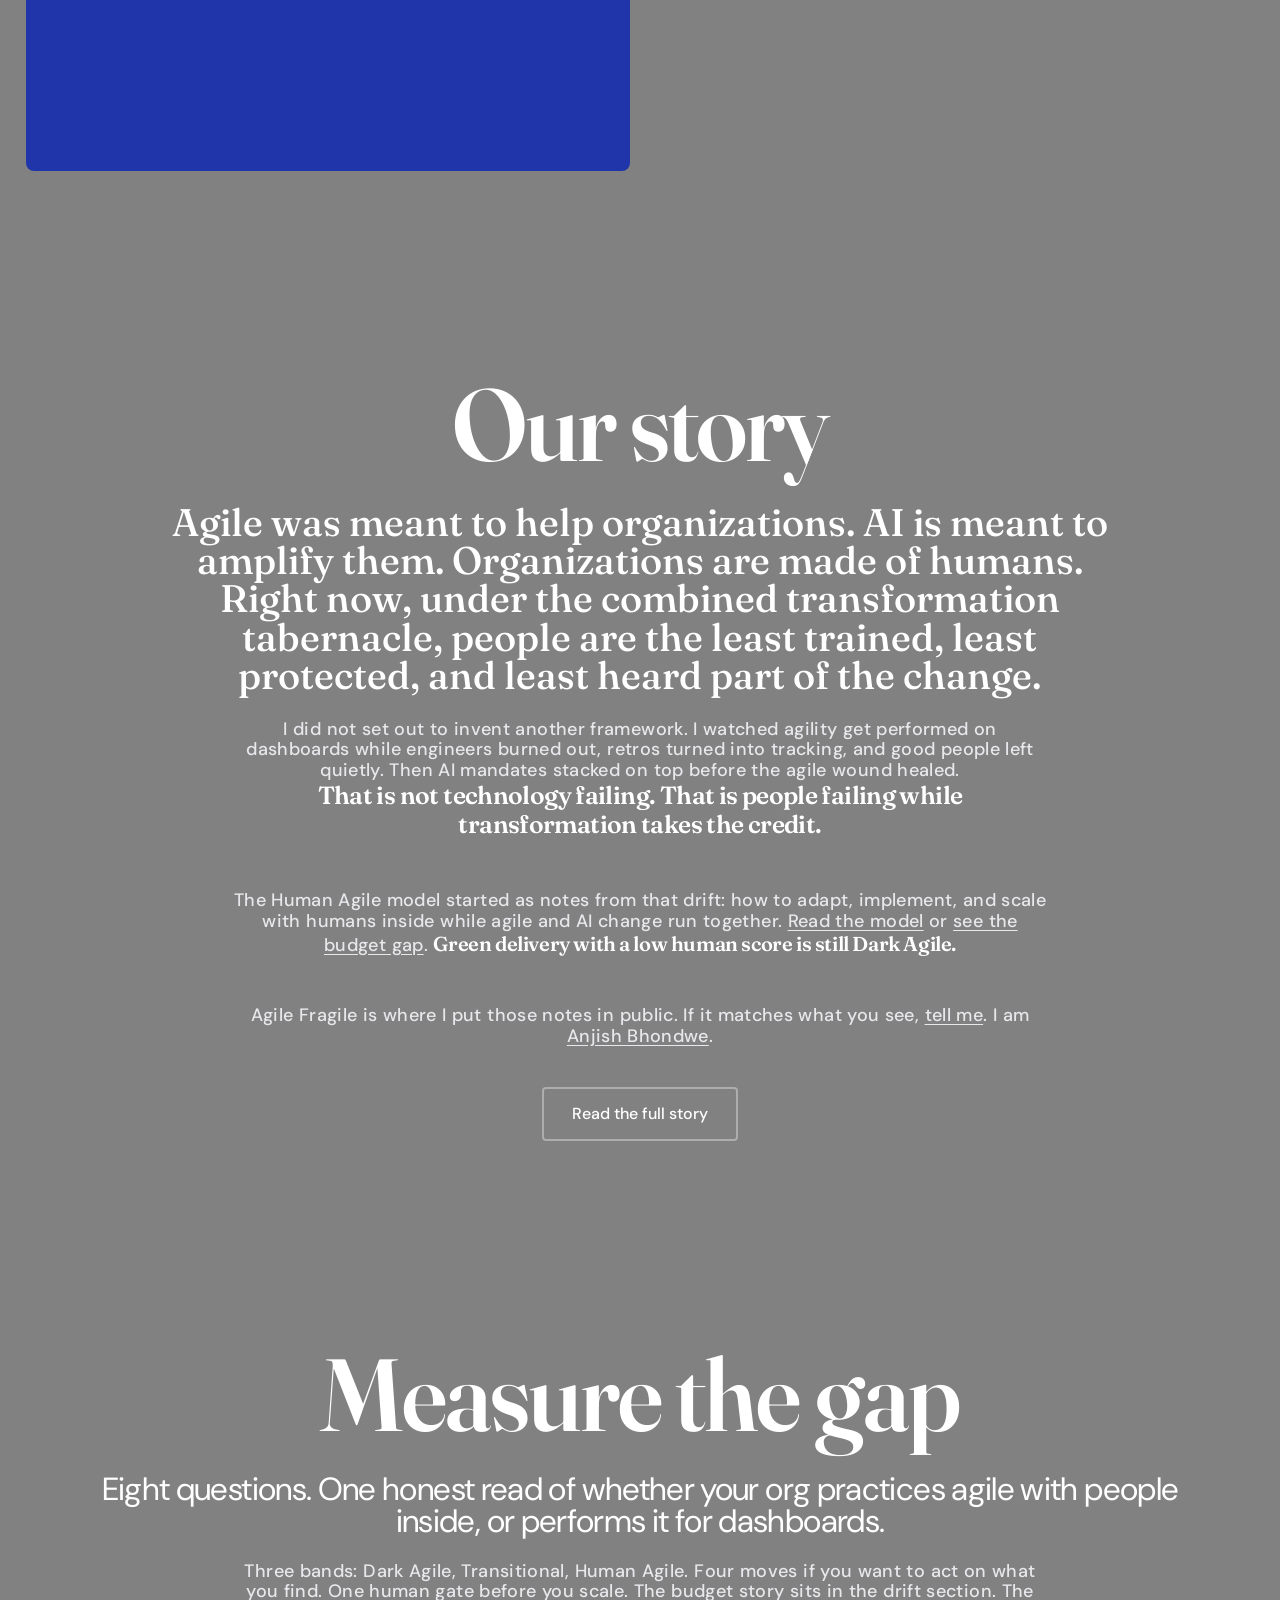
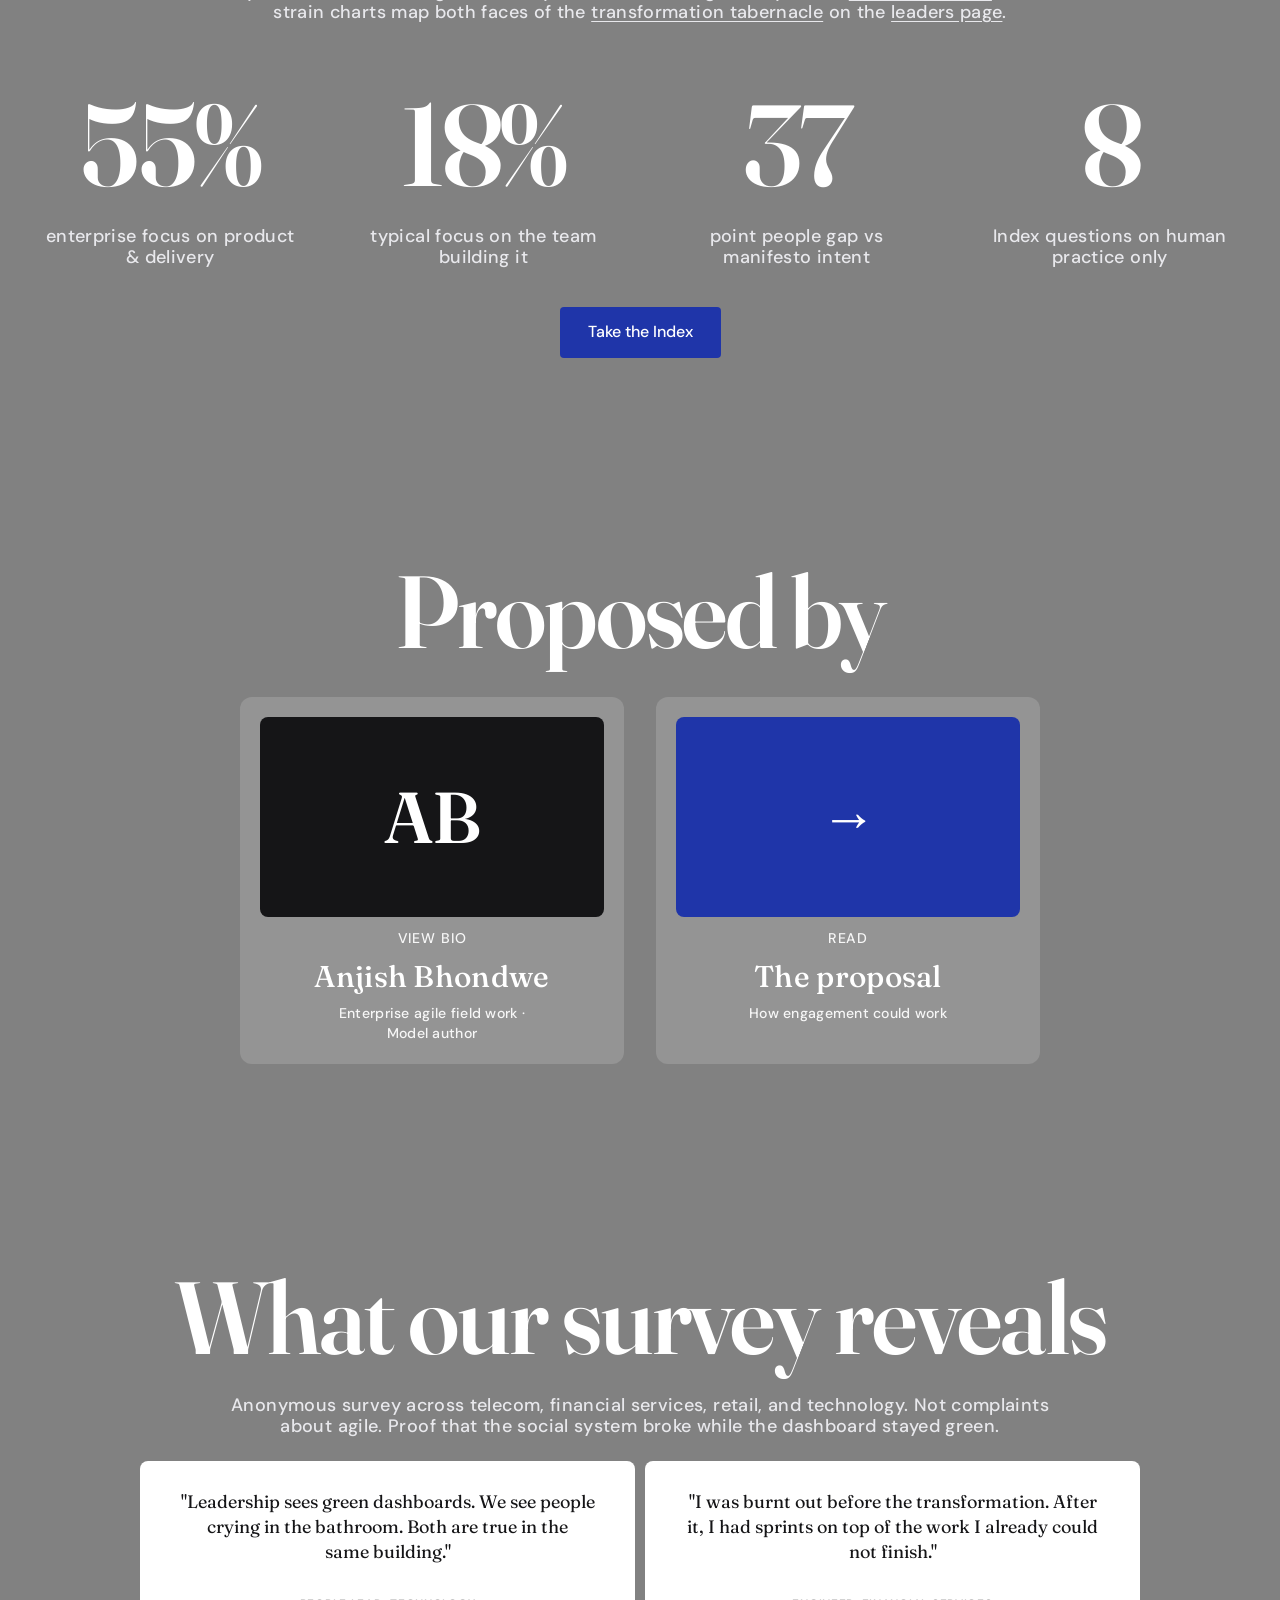
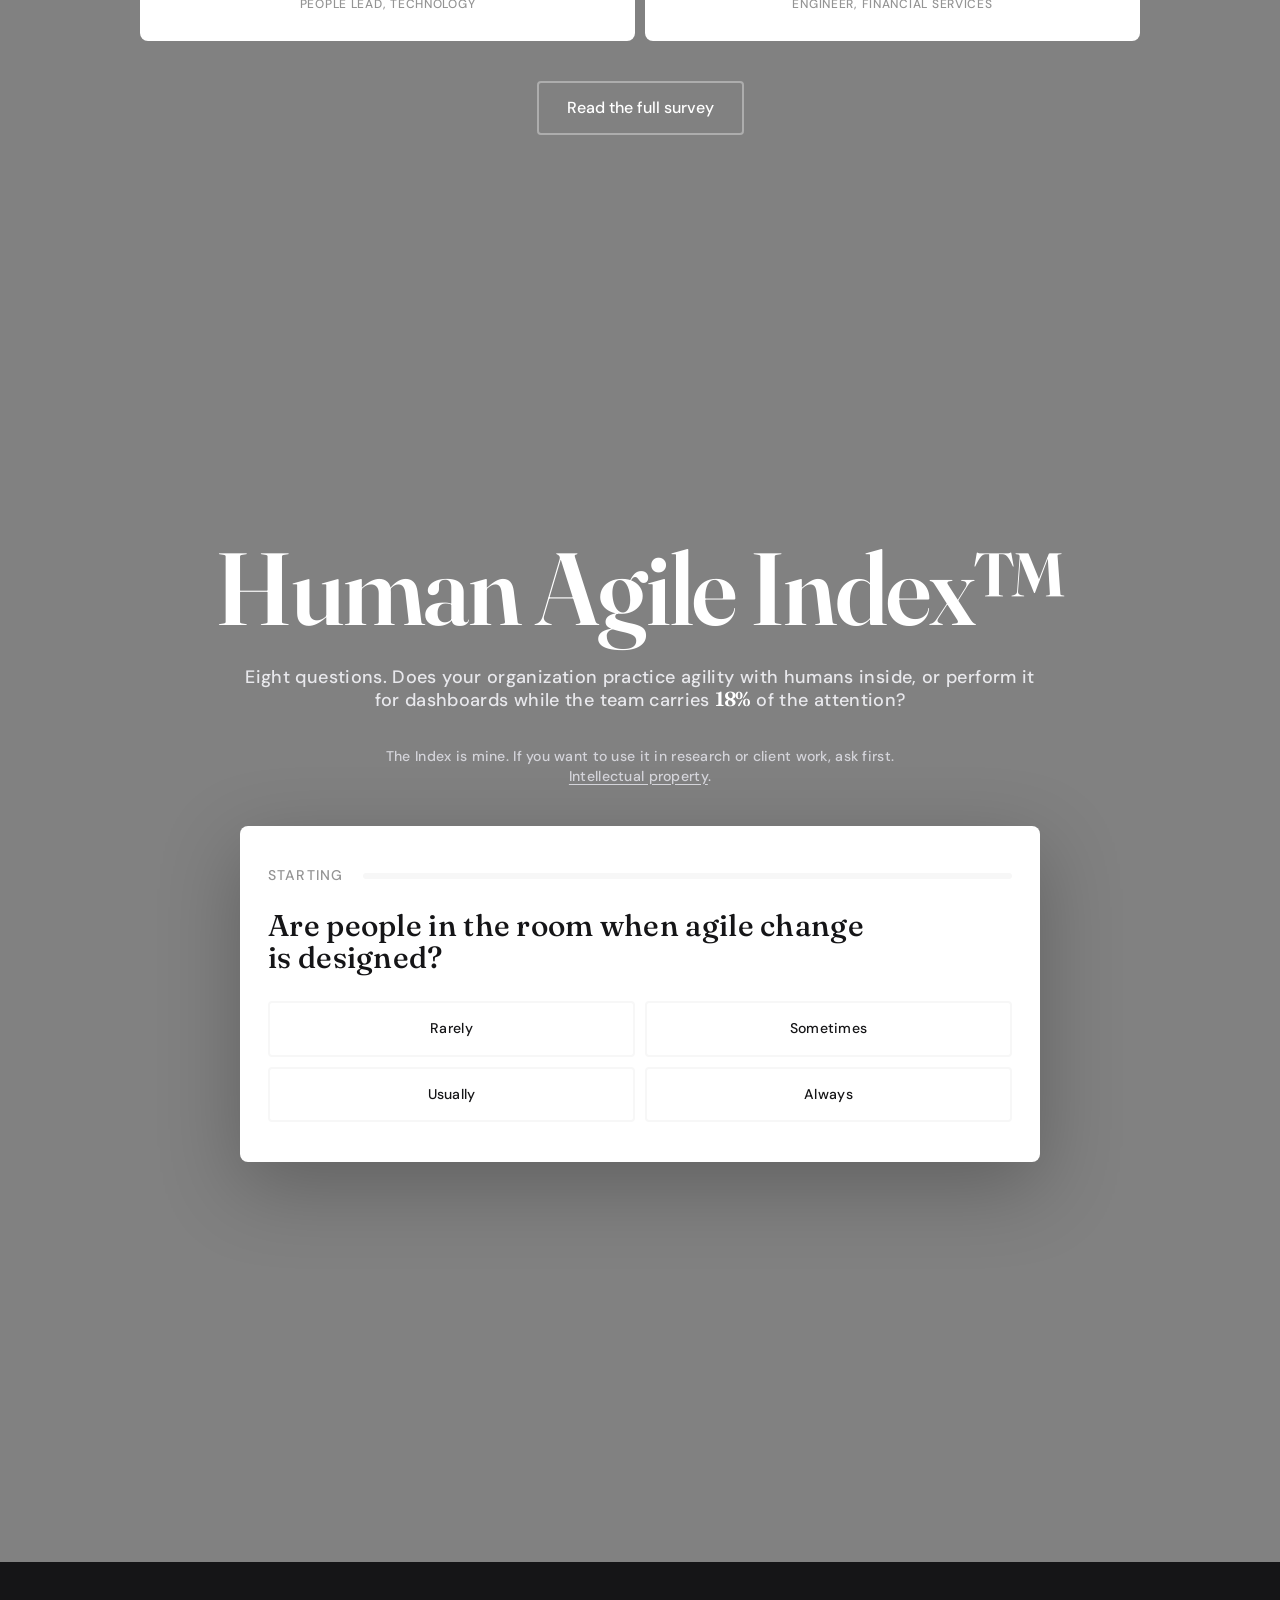
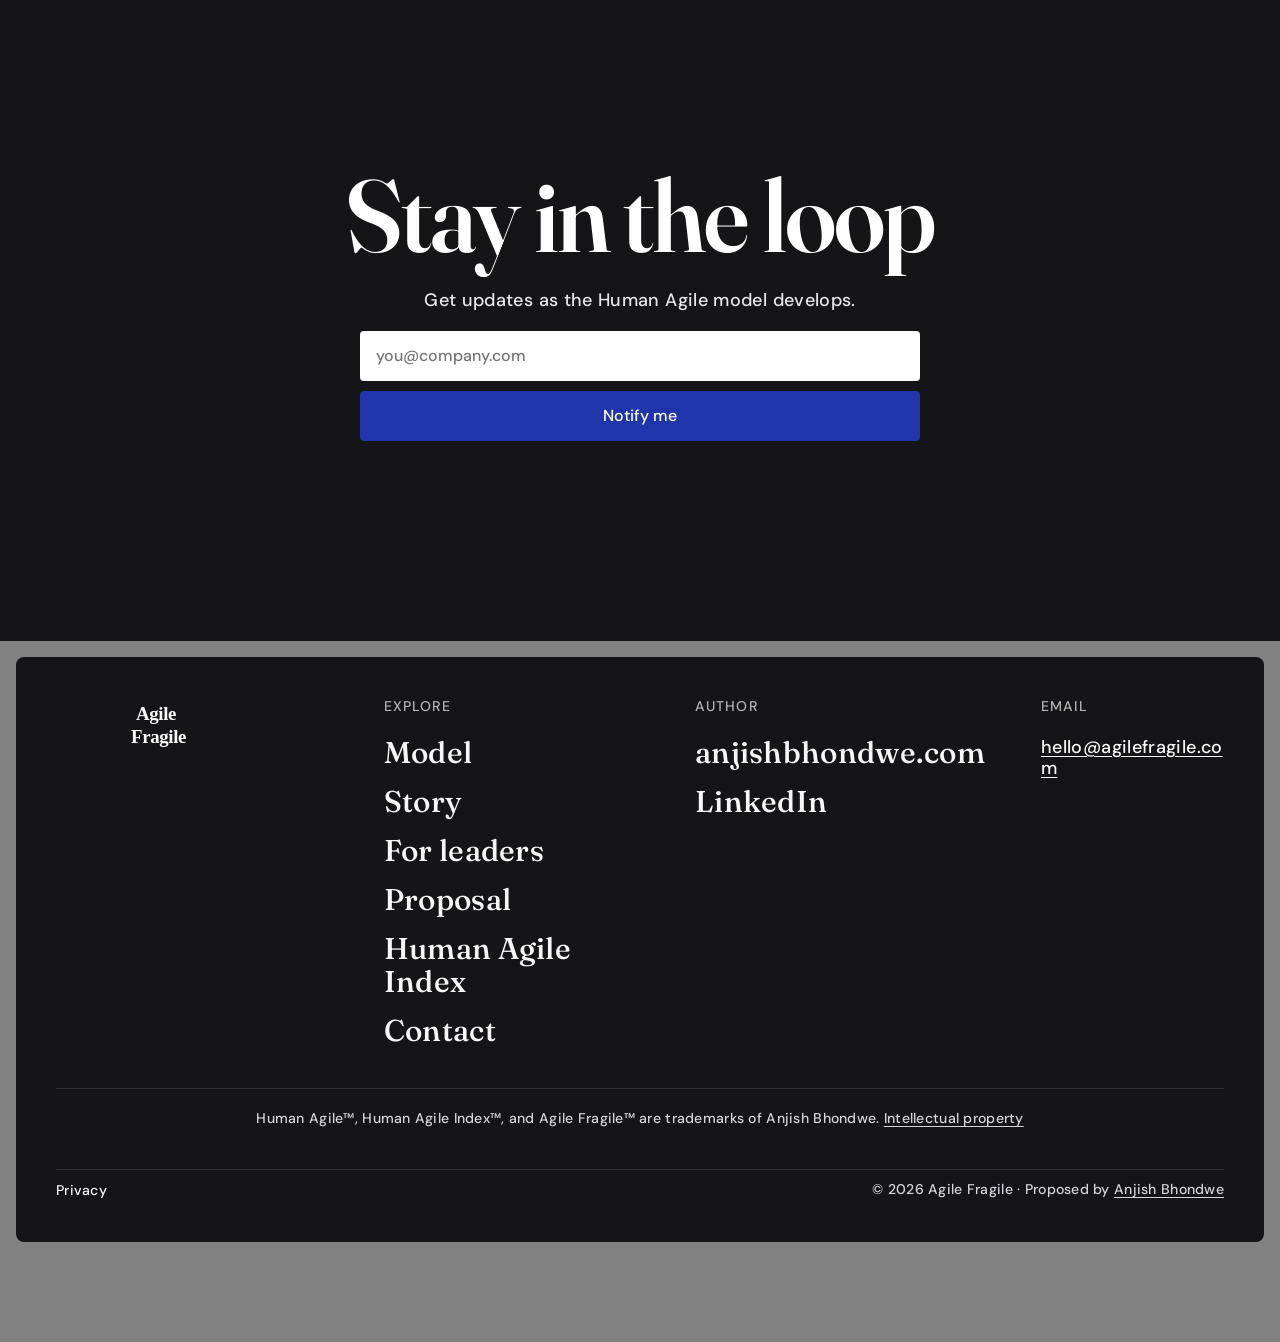
==== commit 9dc77f7f: "Add industry model proposal with human, for human ethic Introduce a research-informed model proposal" ====
--- a/index.html
+++ b/index.html
@@ -139,6 +139,13 @@
           <span class="landing-card-detail">
             <span class="landing-card-label t-b-3">Story</span>
             <span class="landing-card-desc t-b-2">How enterprise agile lost the humans</span>
+          </span>
+        </a>
+        <a href="/how-we-work.html#industry-adoption" class="landing-card">
+          <span class="landing-card-logo t-h-5">Industry proposal</span>
+          <span class="landing-card-detail">
+            <span class="landing-card-label t-b-3">Proposal</span>
+            <span class="landing-card-desc t-b-2">Transform with human, for human. Research-informed adoption path.</span>
           </span>
         </a>
         <a href="/leaders.html" class="landing-card">
--- a/assets/site.css
+++ b/assets/site.css
@@ -2060,6 +2060,20 @@
   background: var(--accent);
 }
 
+.model-proposal-cta {
+  justify-content: center;
+  margin-top: clamp(24px, 4vw, 40px);
+}
+
+.research-guidelines .glossary-item dd {
+  text-wrap: pretty;
+}
+
+.research-guidelines .glossary-item dd strong {
+  color: var(--white);
+  font-weight: 600;
+}
+
 /* Human impact bar charts (leaders page) */
 .impact-layout {
   max-width: 1000px;
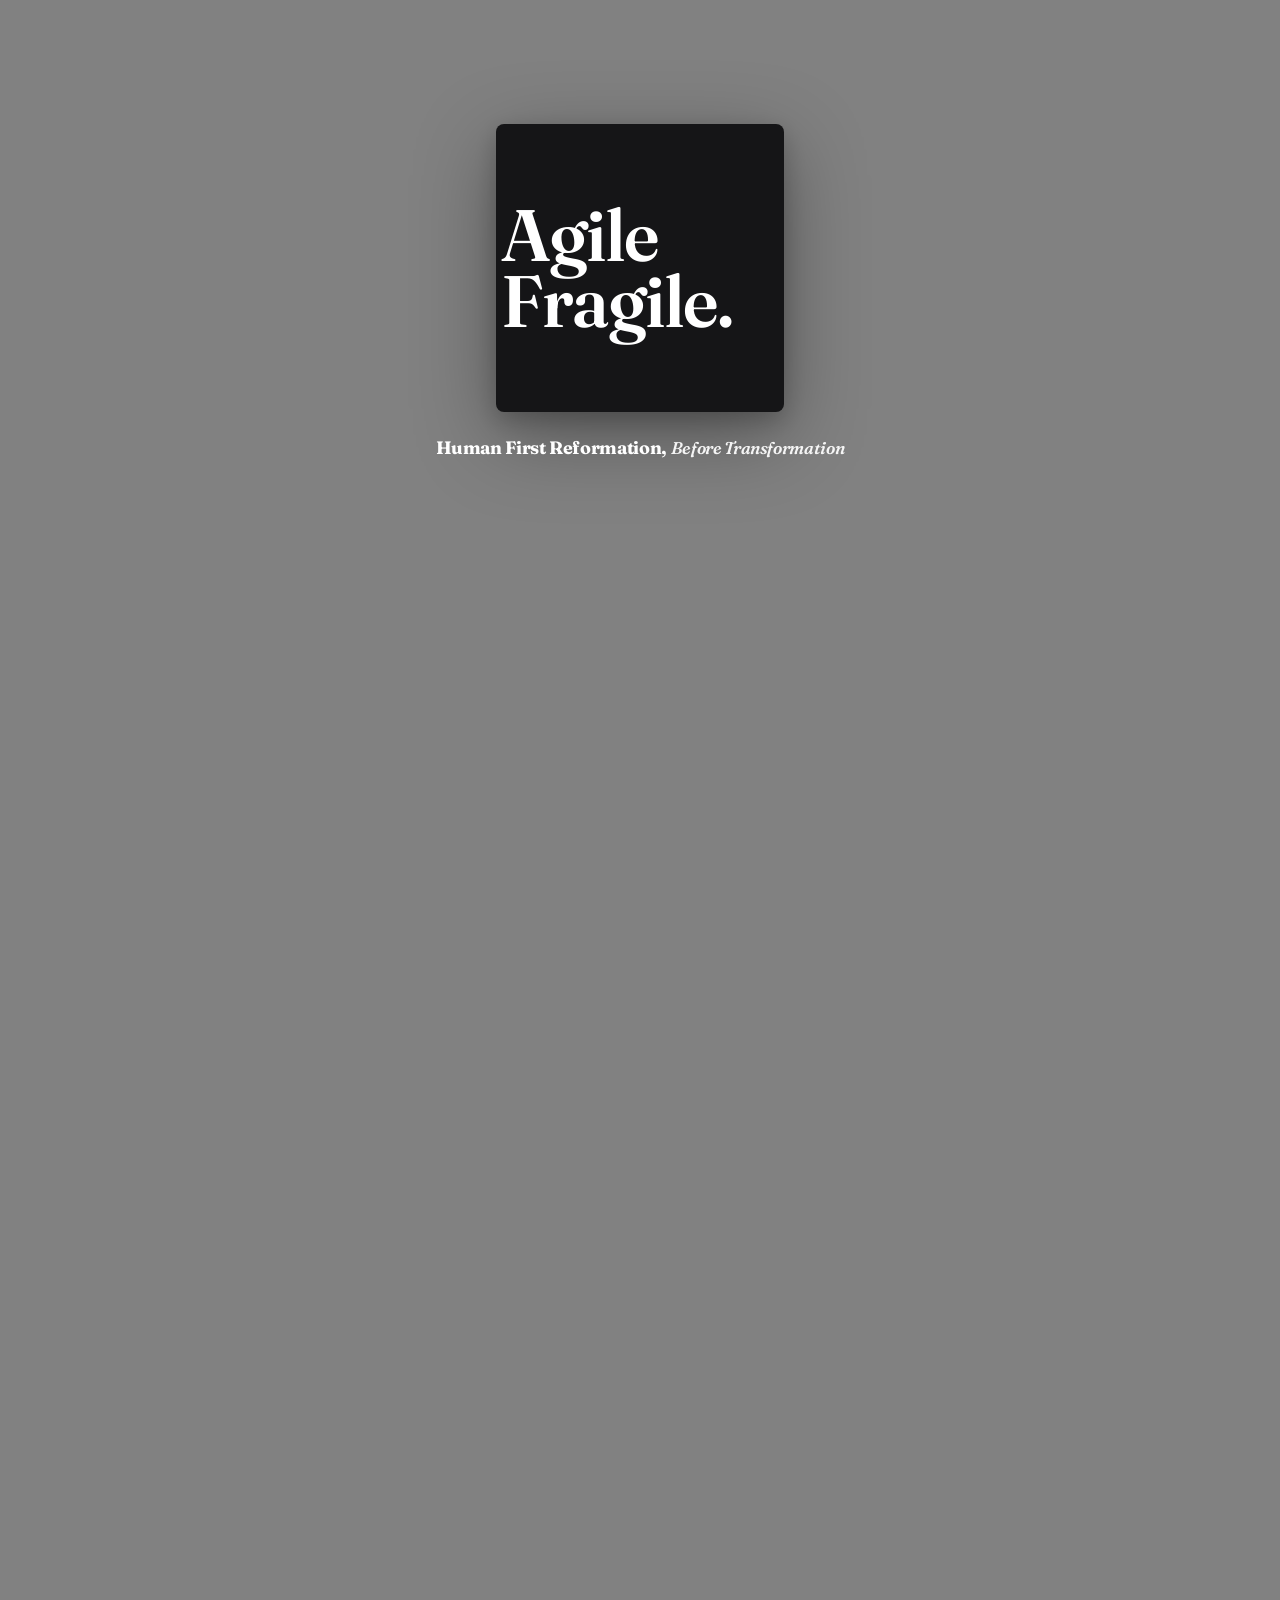
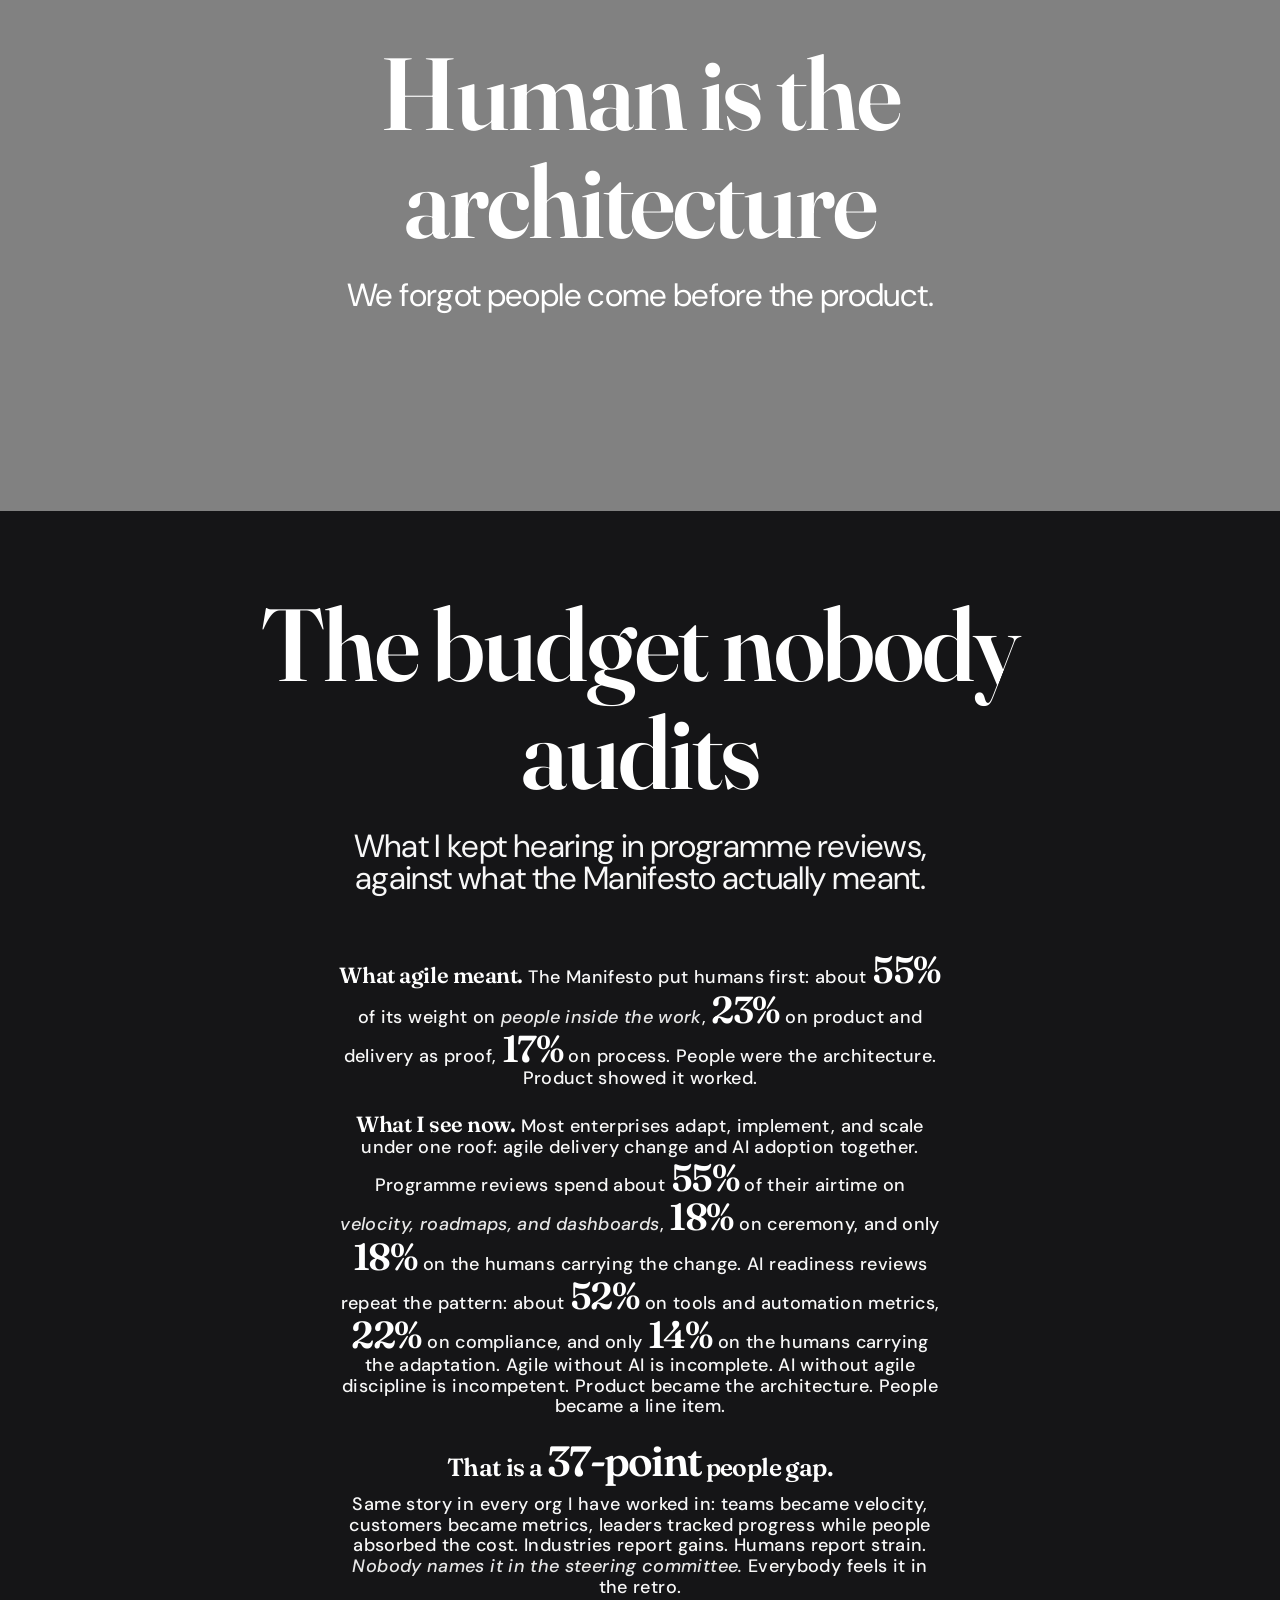
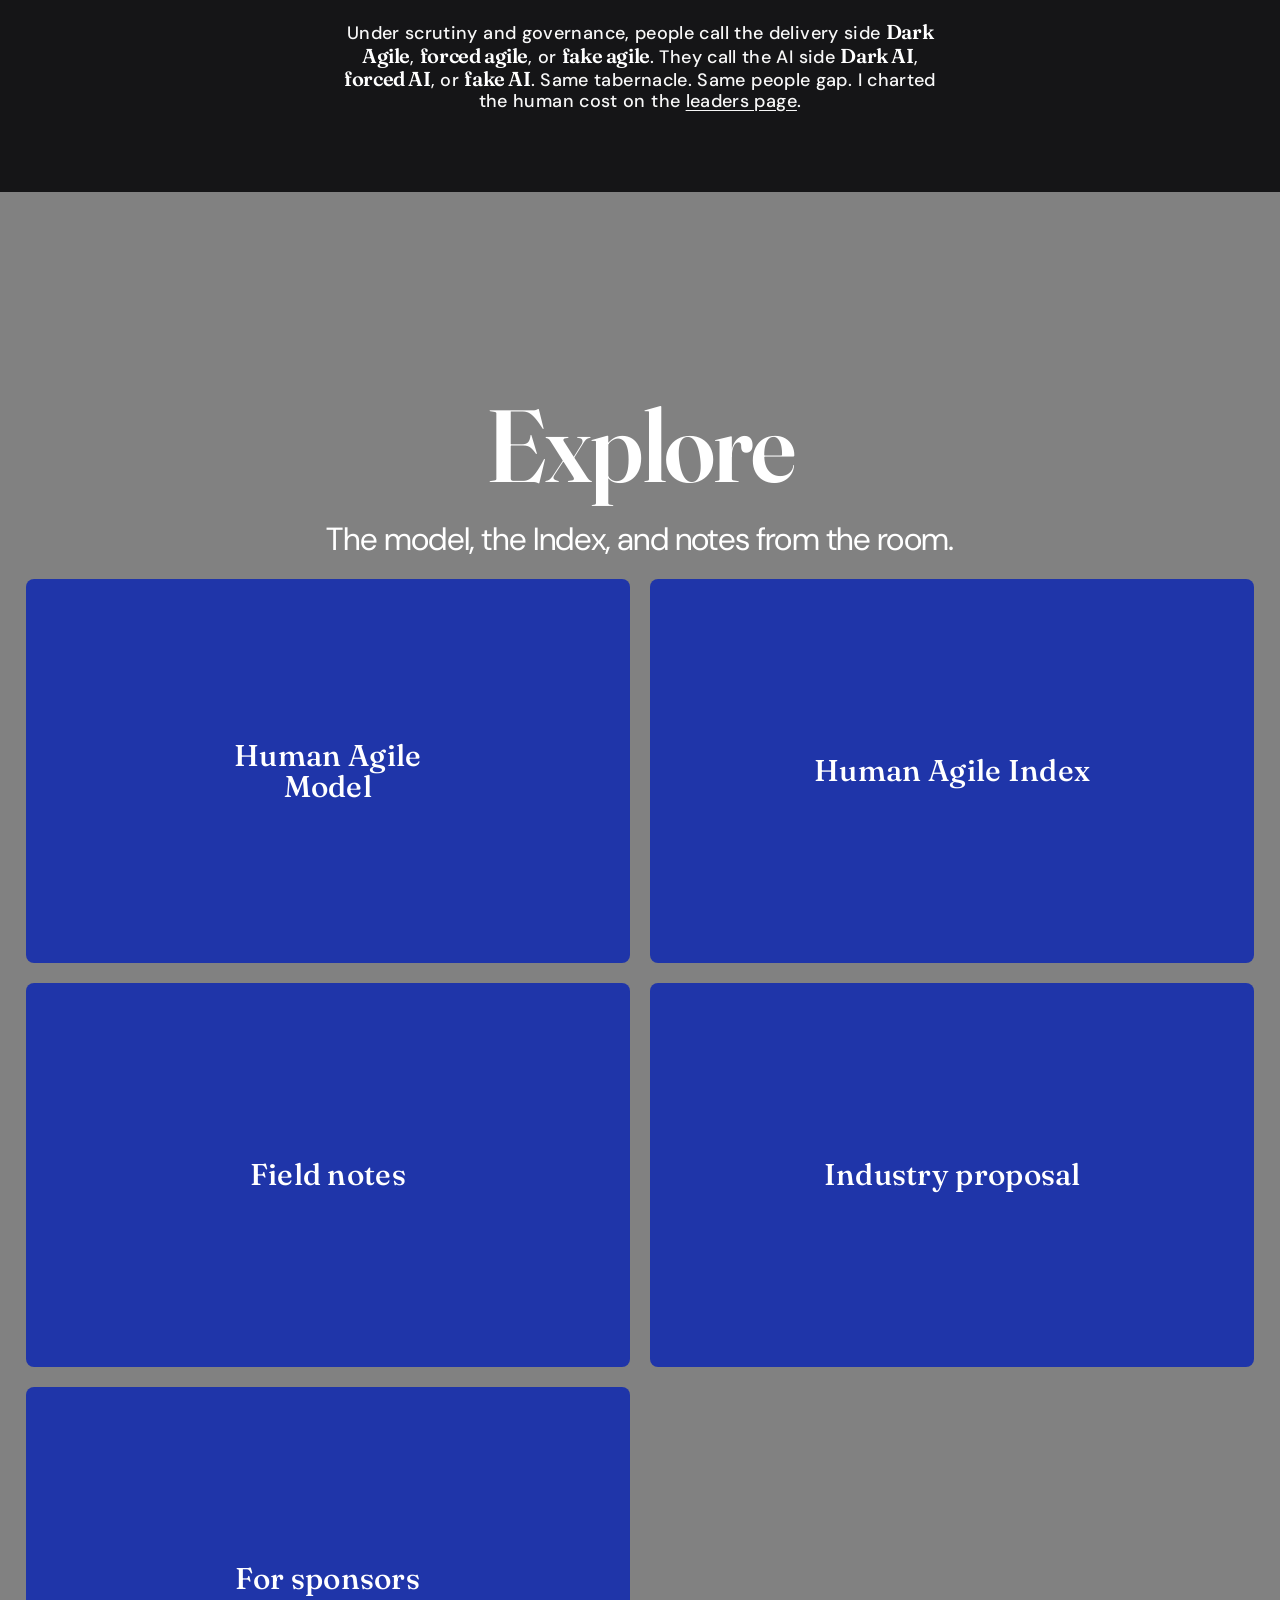
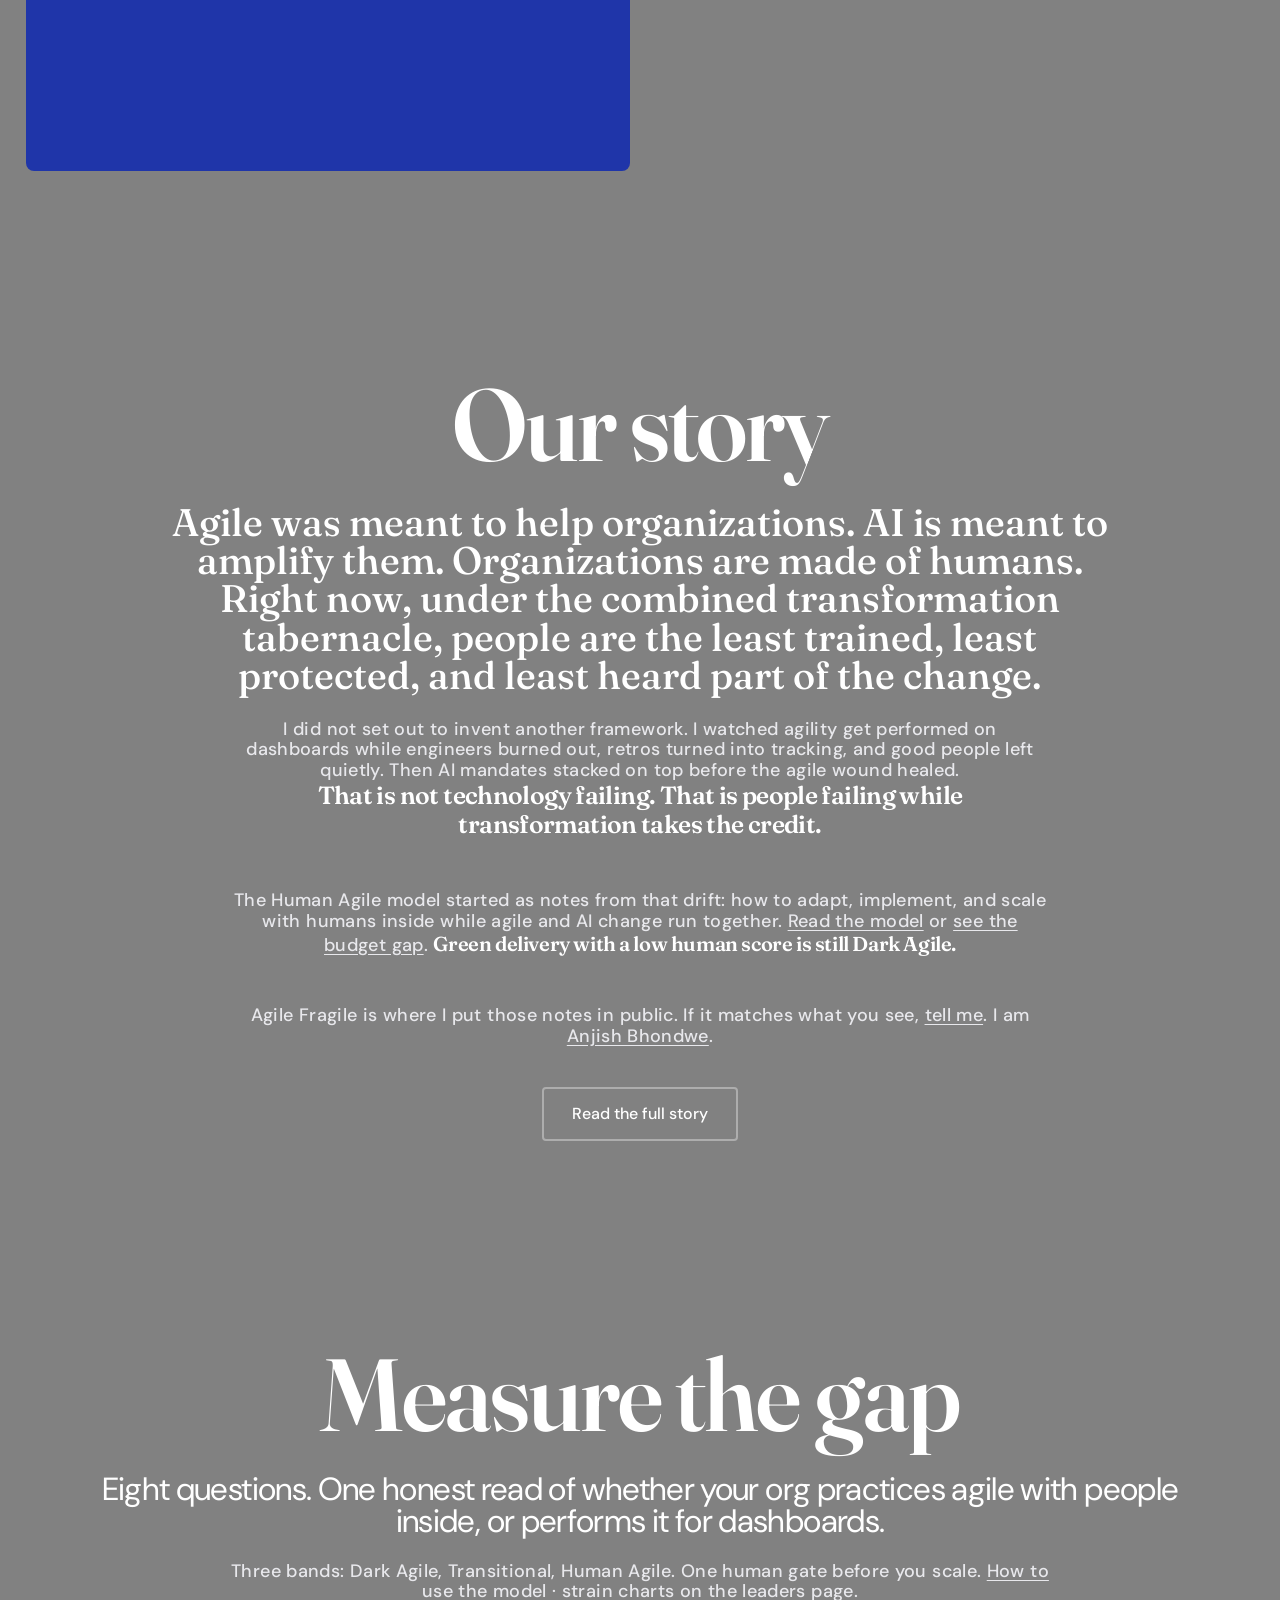
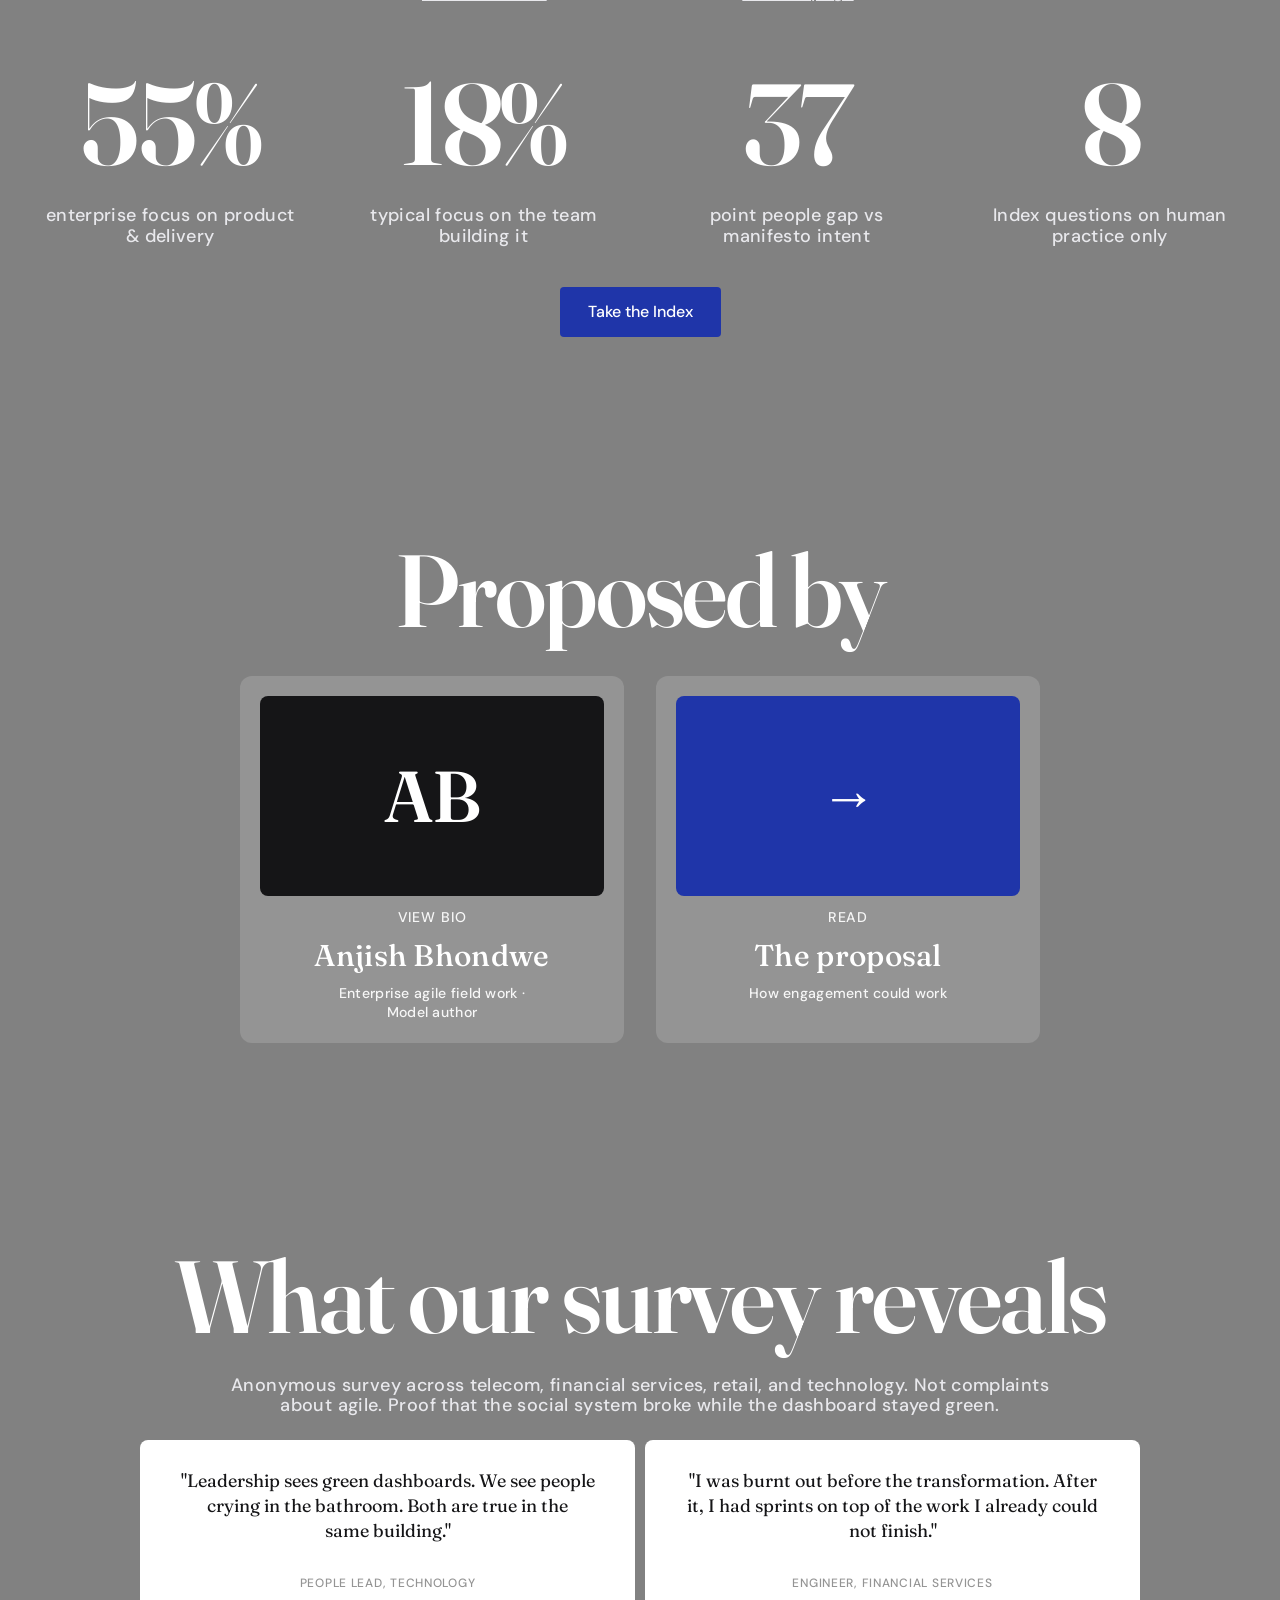
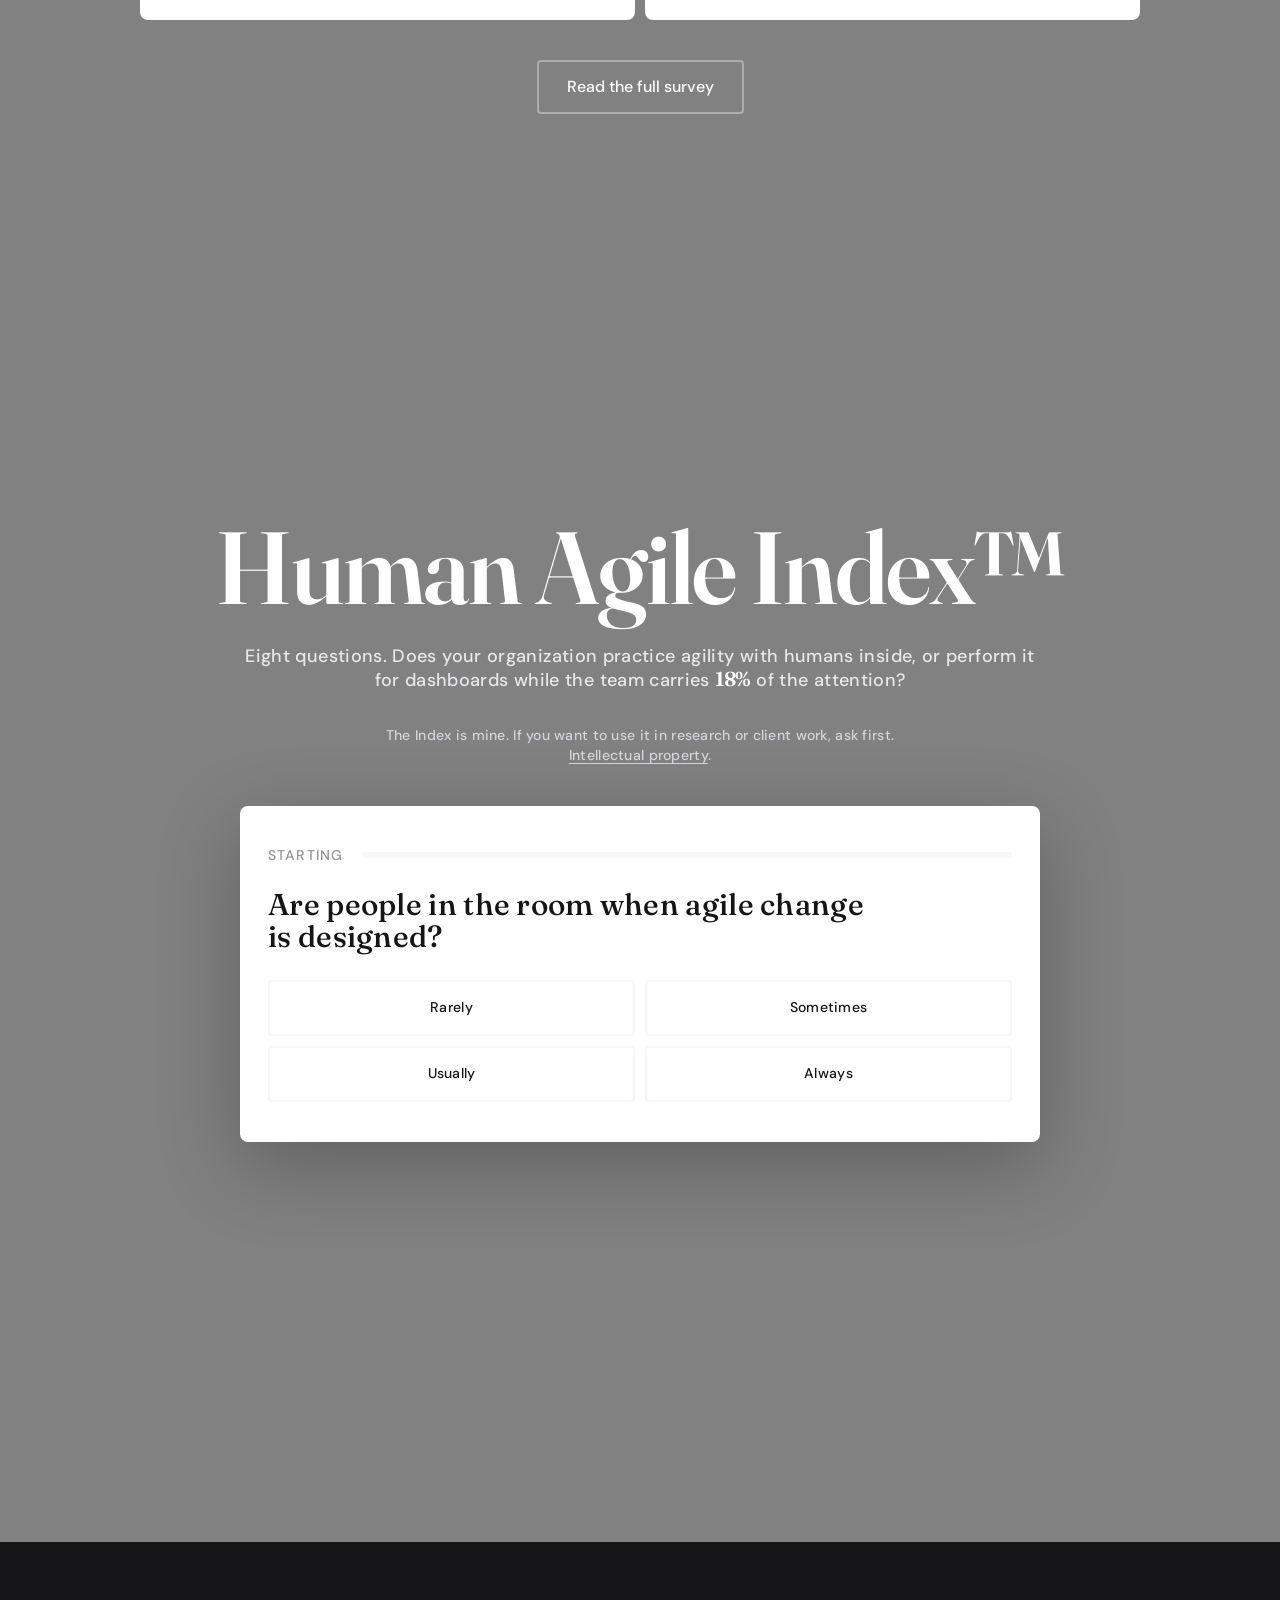
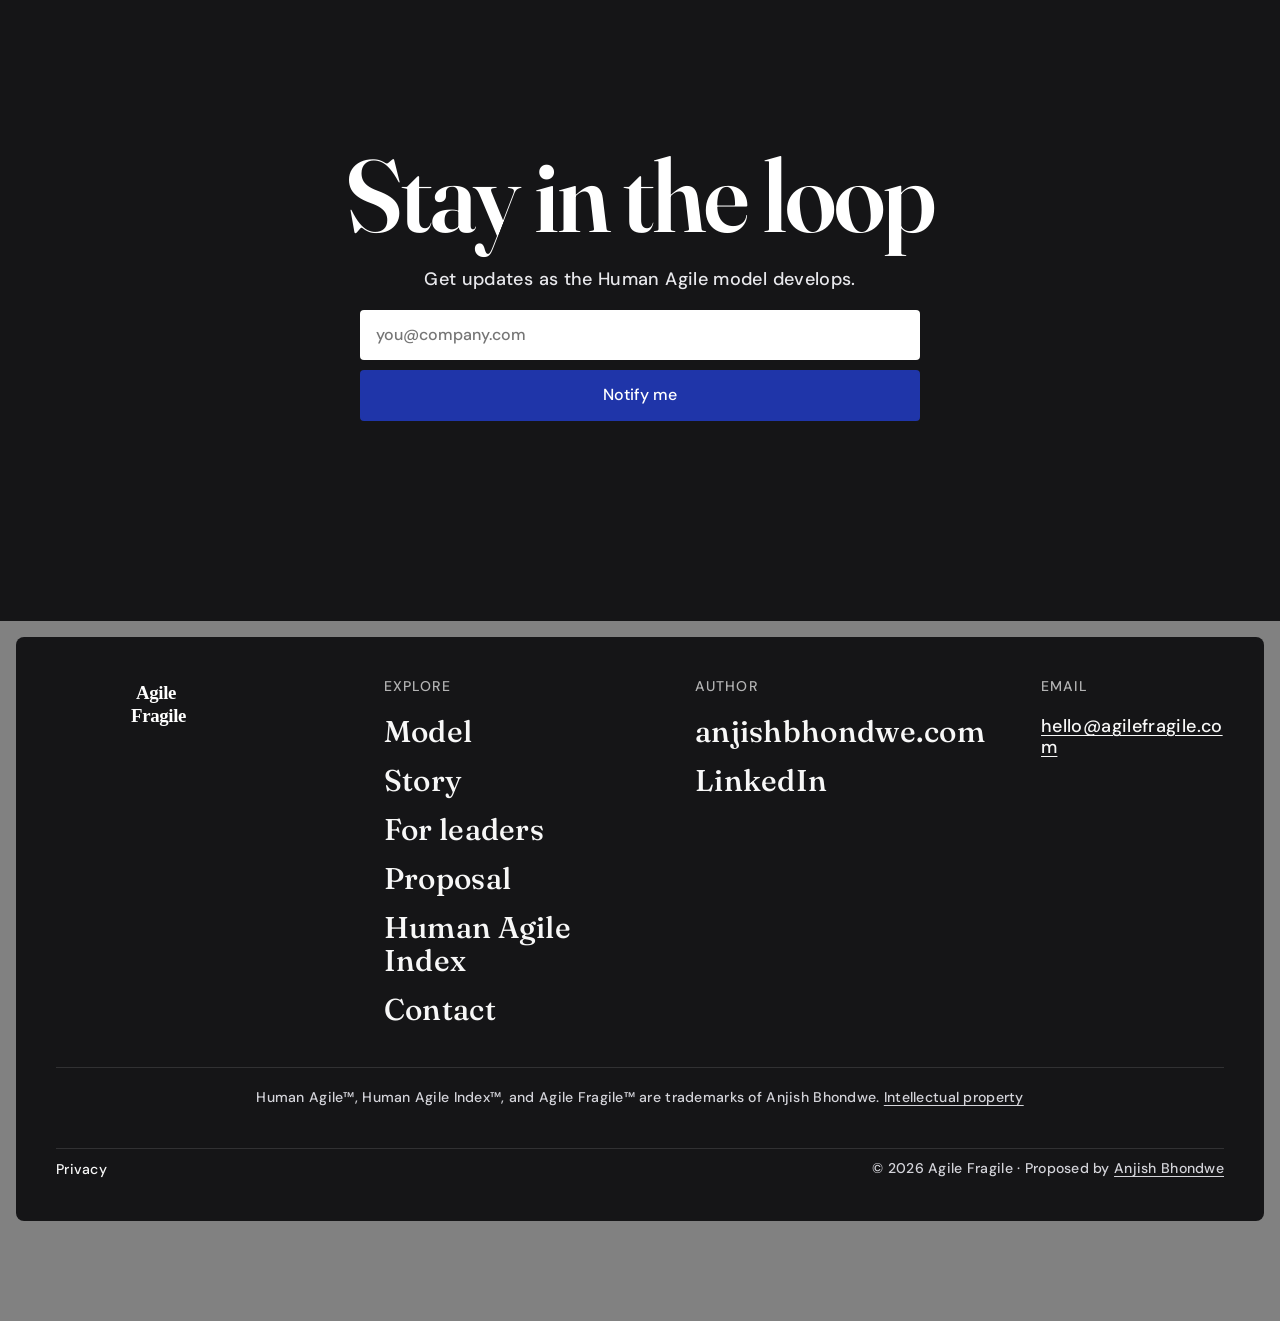
==== commit 40b2c1f7: "Consolidate model copy into left-aligned prose Remove duplicated industry proposal content across mo" ====
--- a/index.html
+++ b/index.html
@@ -145,7 +145,7 @@
           <span class="landing-card-logo t-h-5">Industry proposal</span>
           <span class="landing-card-detail">
             <span class="landing-card-label t-b-3">Proposal</span>
-            <span class="landing-card-desc t-b-2">Transform with human, for human. Research-informed adoption path.</span>
+            <span class="landing-card-desc t-b-2">With human, for human. Read the model proposal.</span>
           </span>
         </a>
         <a href="/leaders.html" class="landing-card">
@@ -176,7 +176,7 @@
         <h2 class="t-h-2 landing-section-title">Measure the gap</h2>
         <p class="t-b-1 landing-section-lead">Eight questions. One honest read of whether your org practices agile with people inside, or performs it for dashboards.</p>
         <div class="landing-prose t-b-2">
-          <p>Three bands: Dark Agile, Transitional, Human Agile. Four moves if you want to act on what you find. One human gate before you scale. The budget story sits in <a href="/#drift" class="text-link">the drift section</a>. The strain charts map both faces of the <a href="/leaders.html#transformation-tabernacle" class="text-link">transformation tabernacle</a> on the <a href="/leaders.html#human-impact" class="text-link">leaders page</a>.</p>
+          <p>Three bands: Dark Agile, Transitional, Human Agile. One human gate before you scale. <a href="/model.html#industry-proposal" class="text-link">How to use the model</a> · strain charts on the <a href="/leaders.html#human-impact" class="text-link">leaders page</a>.</p>
         </div>
         <div class="landing-stats">
           <div class="landing-stat">
--- a/assets/site.css
+++ b/assets/site.css
@@ -434,6 +434,27 @@
 .concept-inner .intro,
 .concept-inner .body-copy { color: var(--text-secondary); }
 
+.concept-inner--prose {
+  align-items: flex-start;
+  text-align: left;
+}
+.concept-inner--prose > .t-h-3 {
+  width: 100%;
+  max-width: 38rem;
+}
+
+.prose-section {
+  max-width: 38rem;
+  margin-inline: auto;
+}
+.prose-section .t-h-3 {
+  margin-bottom: 1.25rem;
+}
+.prose-follow {
+  margin-top: 1.25rem;
+  color: var(--gray-light);
+}
+
 .story-prose {
   width: 100%;
   max-width: 38rem;
@@ -2065,15 +2086,6 @@
   margin-top: clamp(24px, 4vw, 40px);
 }
 
-.research-guidelines .glossary-item dd {
-  text-wrap: pretty;
-}
-
-.research-guidelines .glossary-item dd strong {
-  color: var(--white);
-  font-weight: 600;
-}
-
 /* Human impact bar charts (leaders page) */
 .impact-layout {
   max-width: 1000px;
@@ -2084,9 +2096,9 @@
 }
 
 .impact-lead {
-  max-width: 38rem;
-  margin: 0 auto;
-  text-align: center;
+  max-width: none;
+  margin: 0;
+  text-align: left;
   text-wrap: pretty;
 }
 .impact-lead a.text-link {
@@ -2105,13 +2117,13 @@
   padding-top: 0;
 }
 .impact-angle-title {
-  text-align: center;
+  text-align: left;
   margin: 0;
 }
 .impact-angle-lead {
-  max-width: 38rem;
-  margin: 0 auto;
-  text-align: center;
+  max-width: none;
+  margin: 0;
+  text-align: left;
   text-wrap: pretty;
 }
 
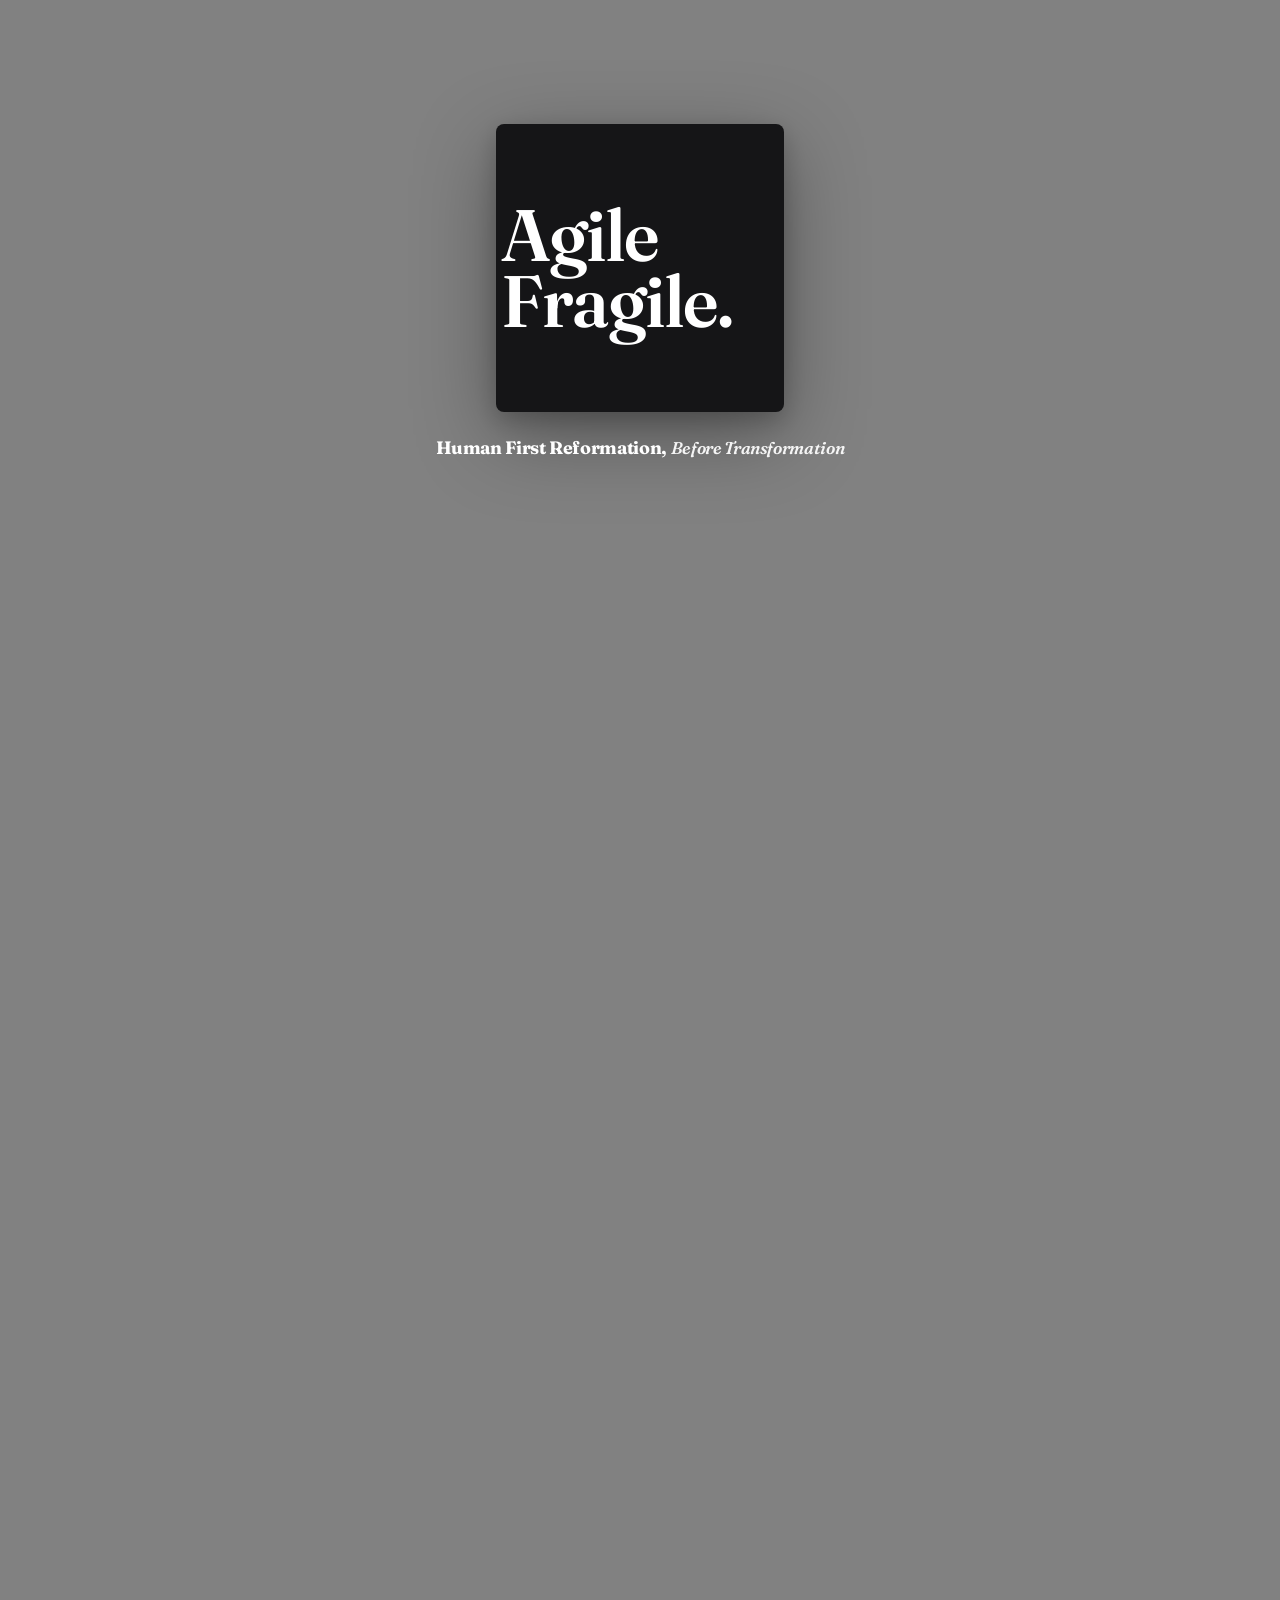
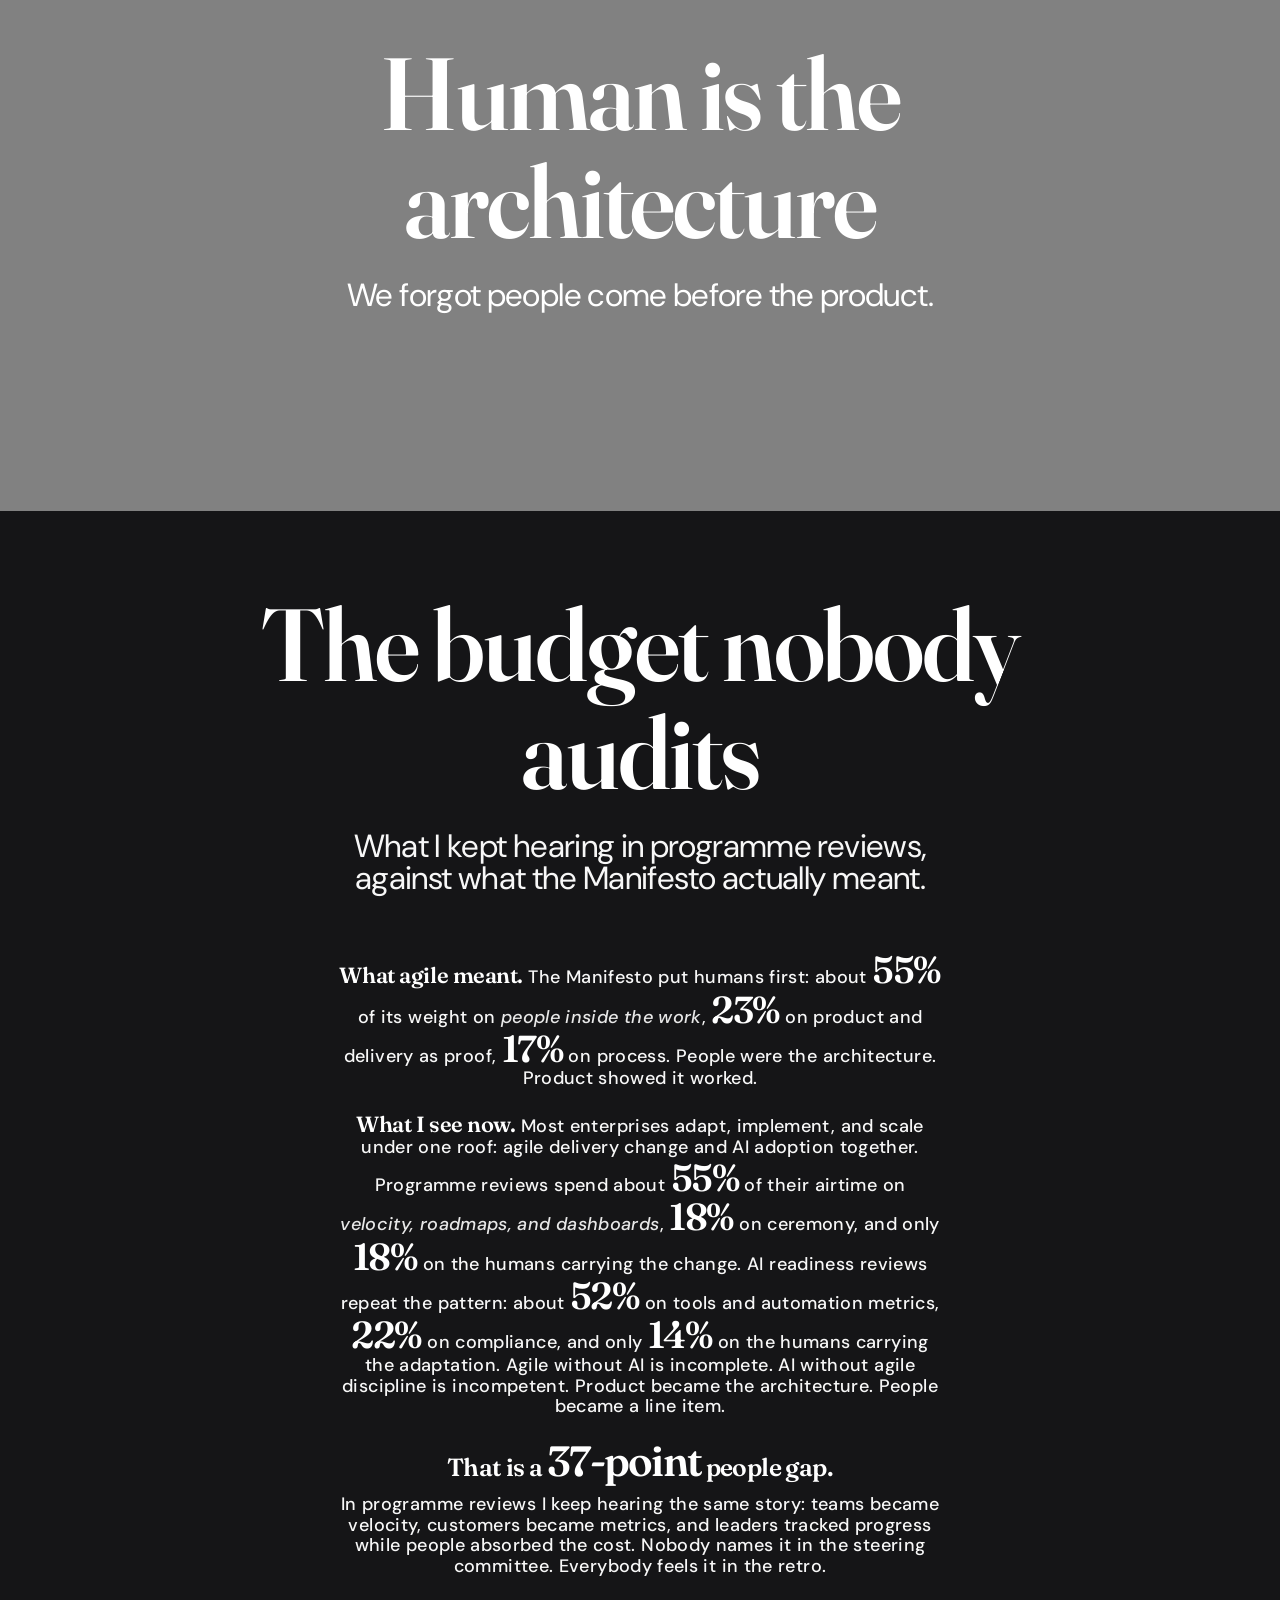
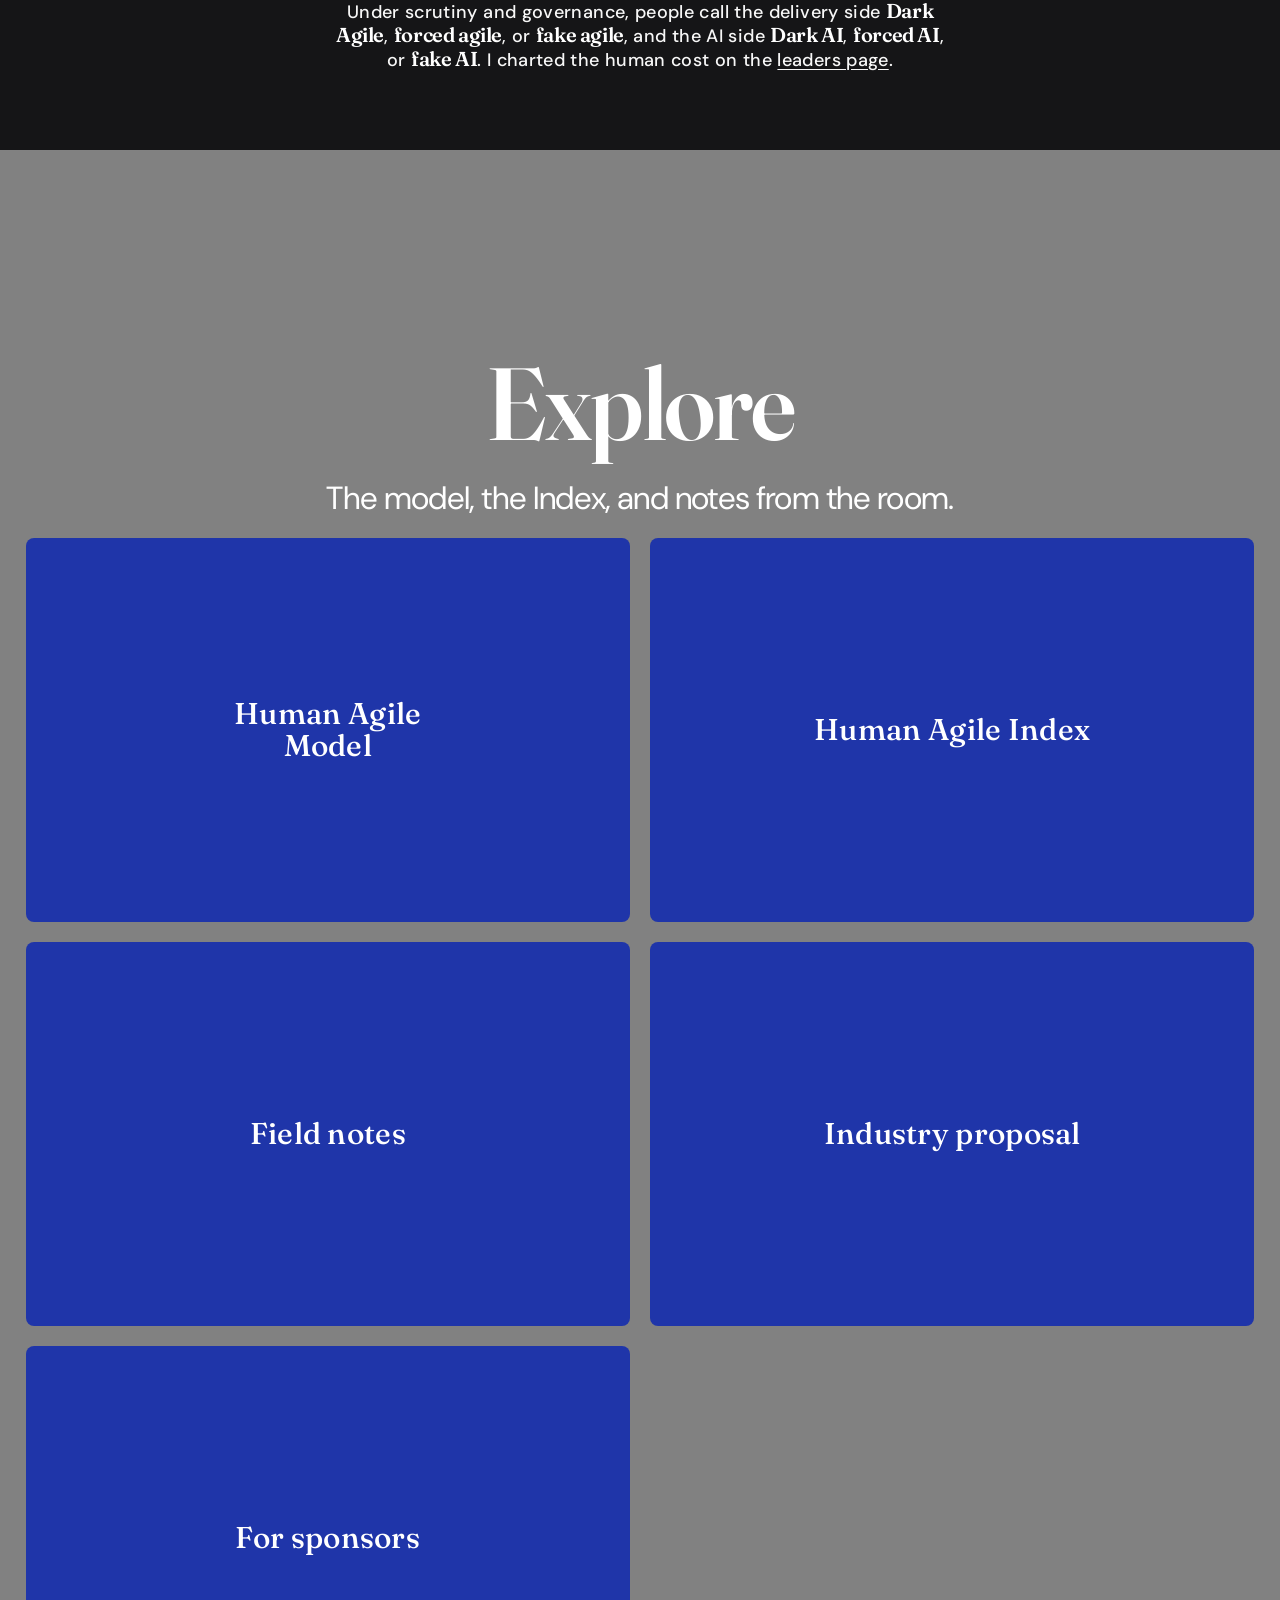
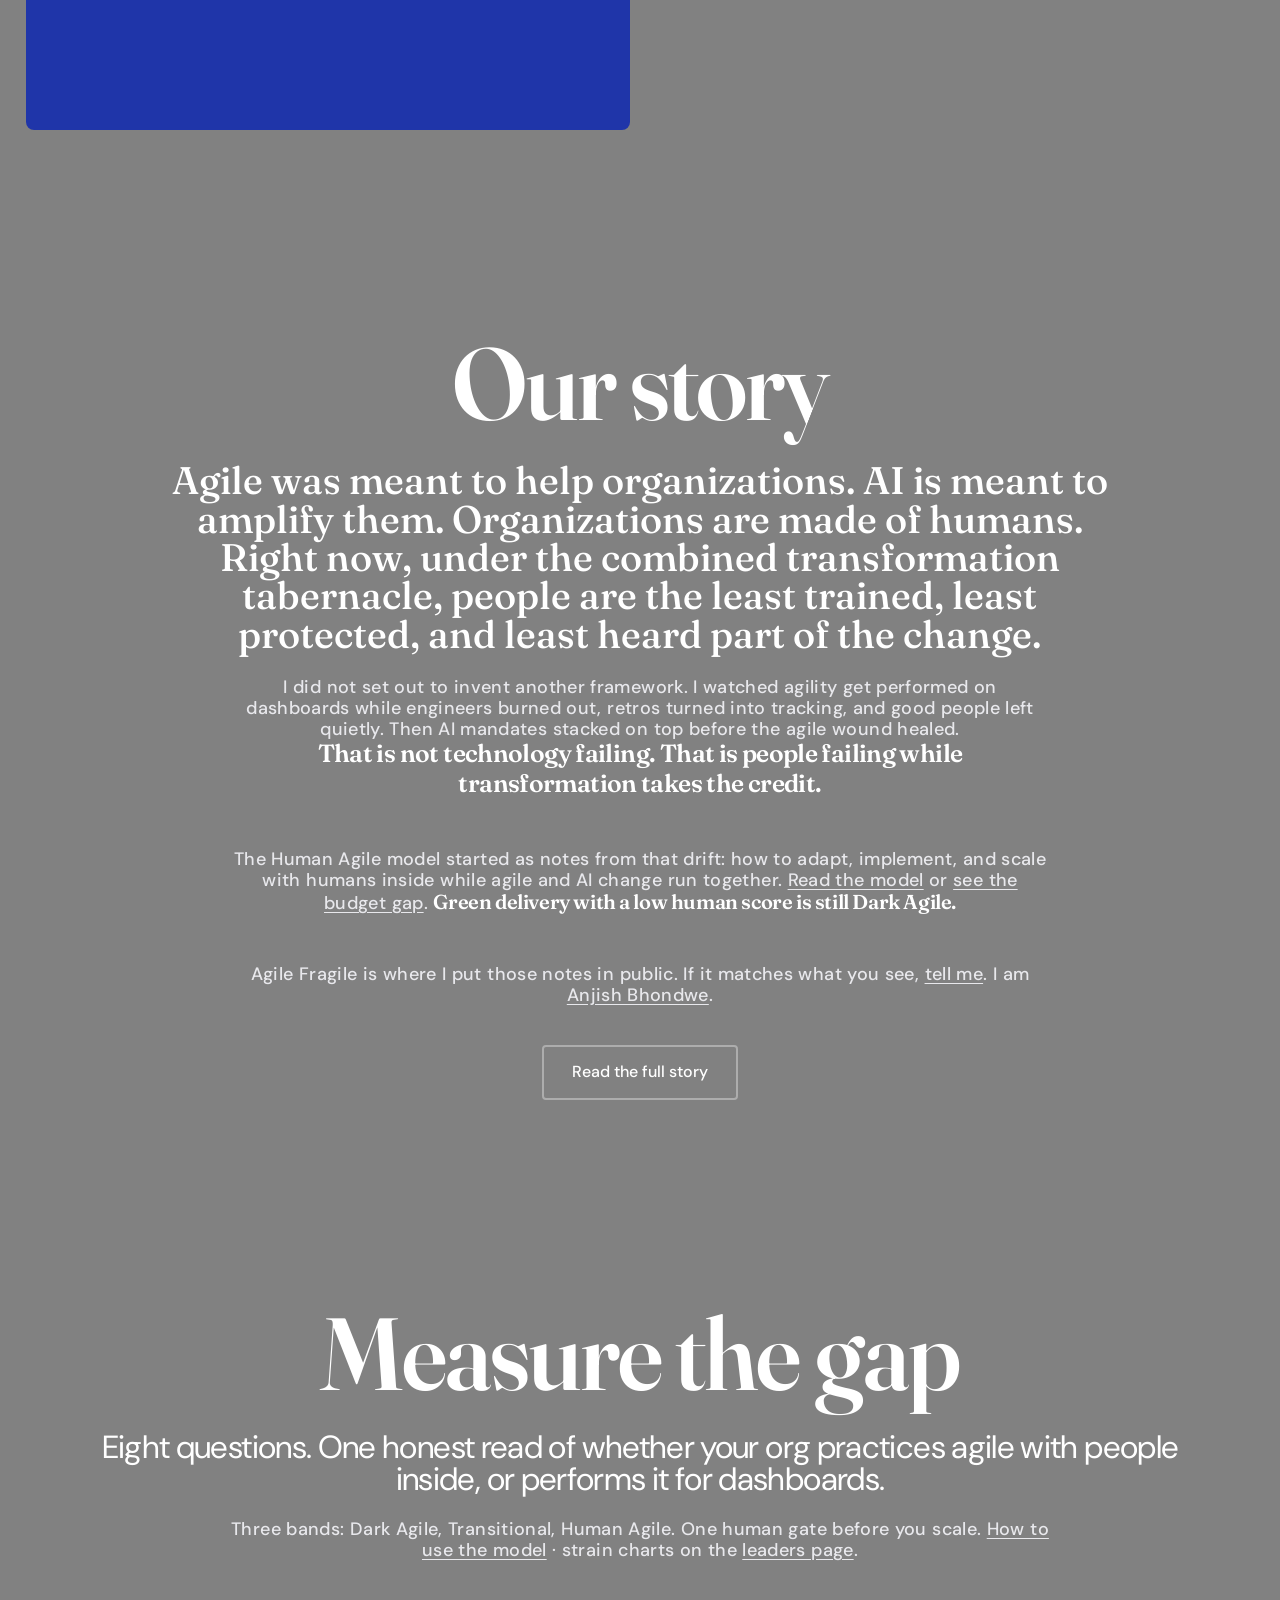
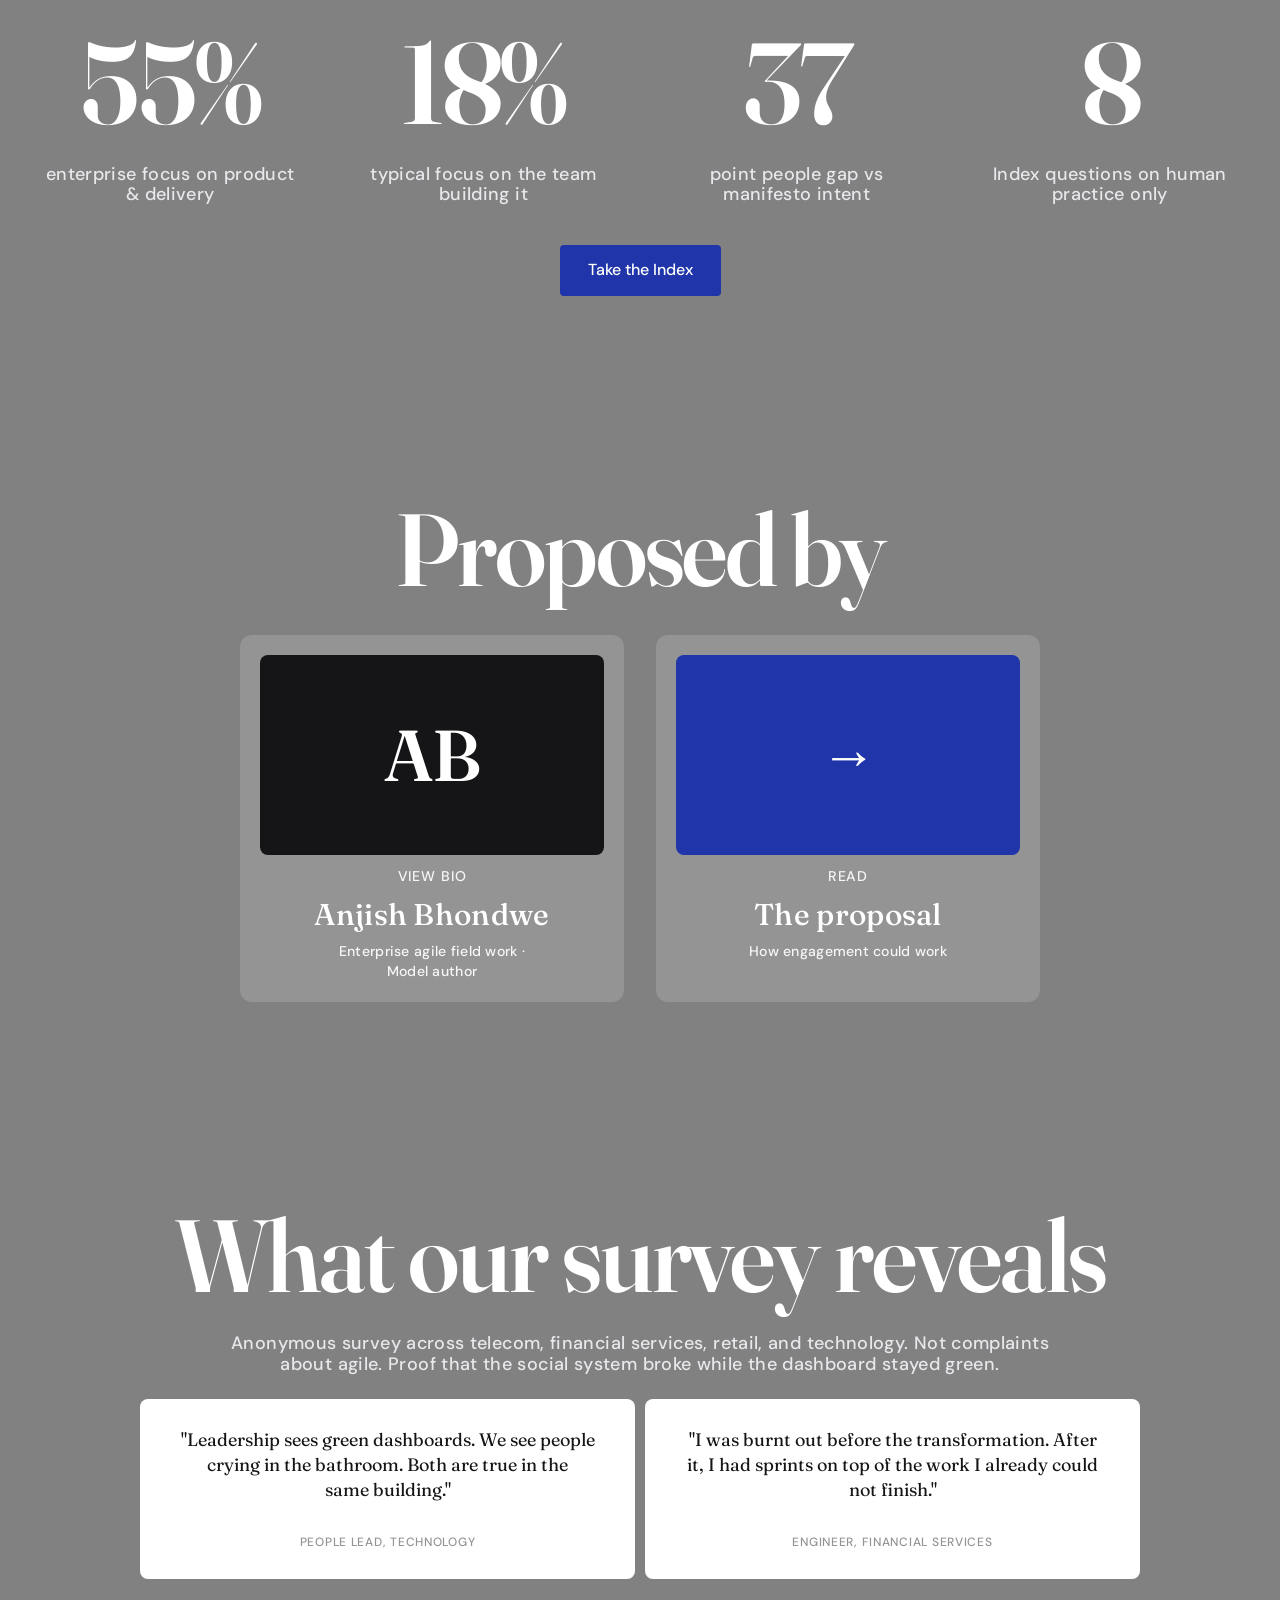
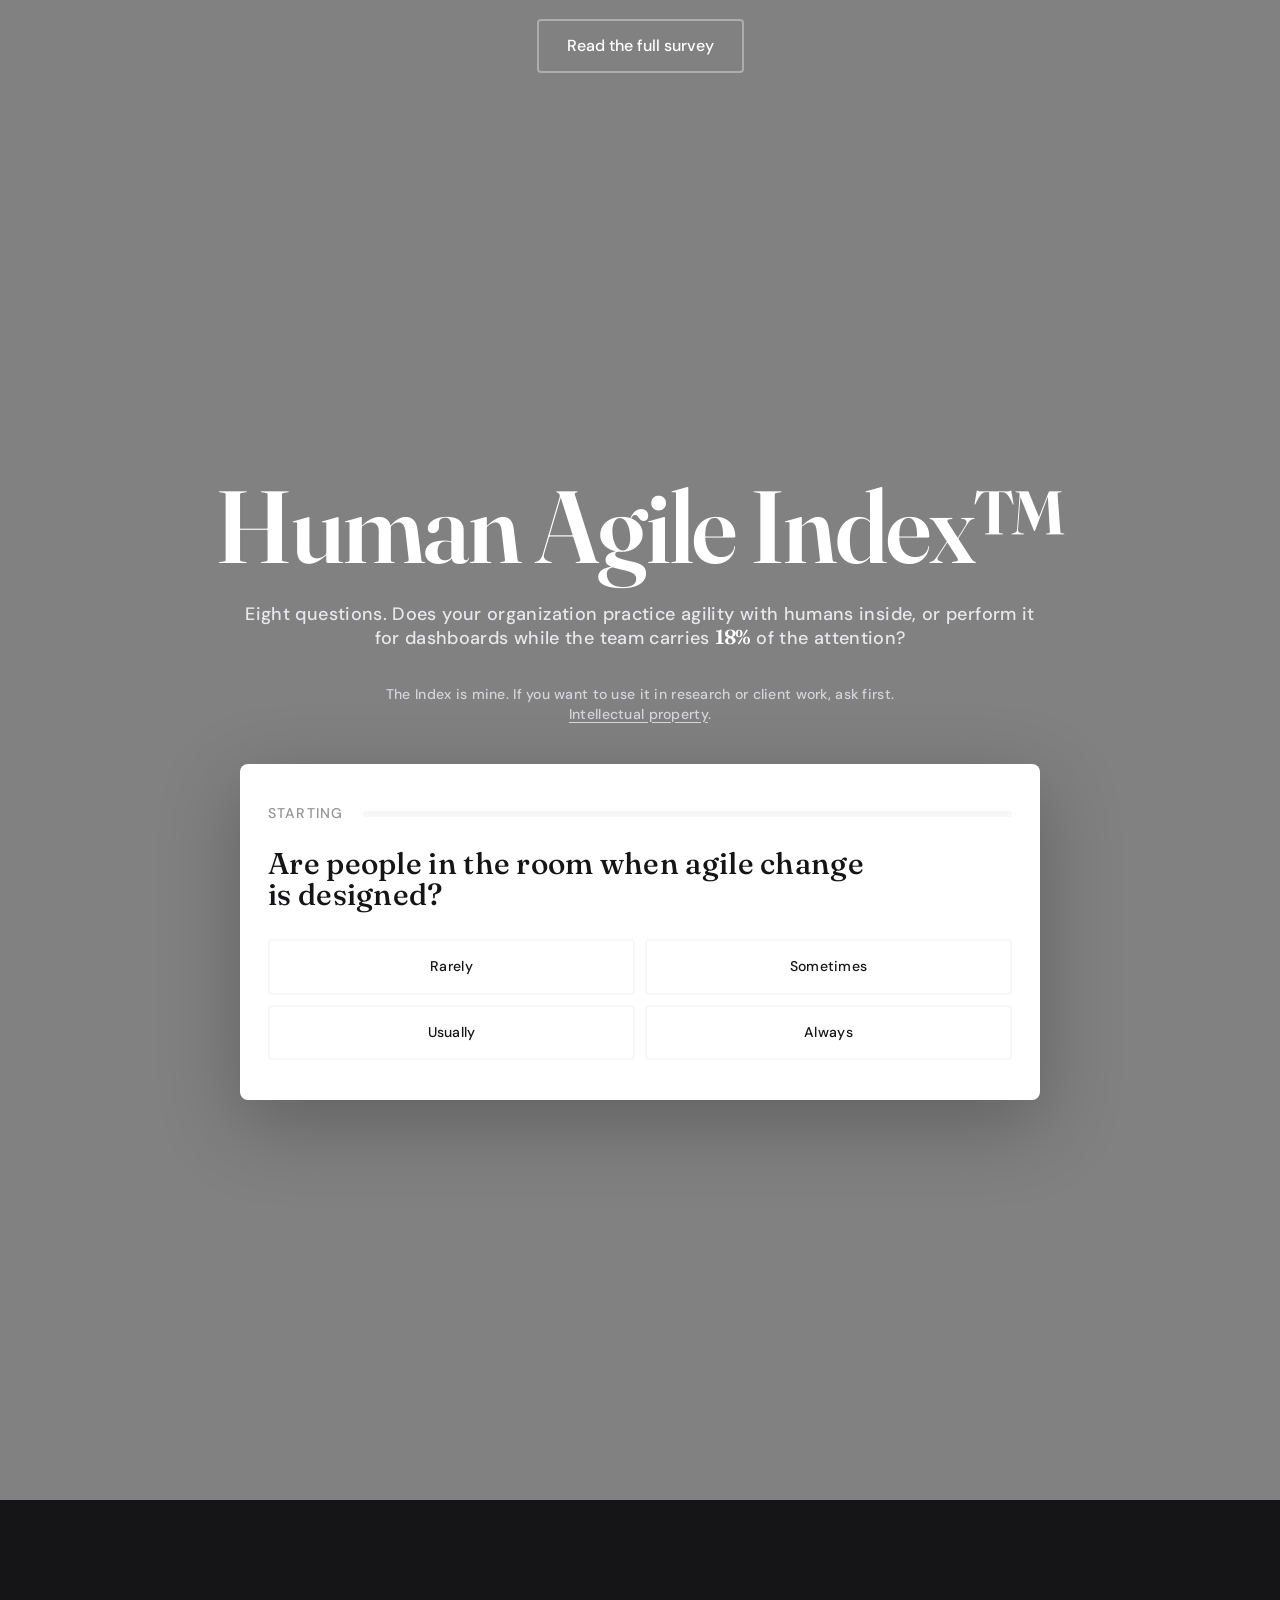
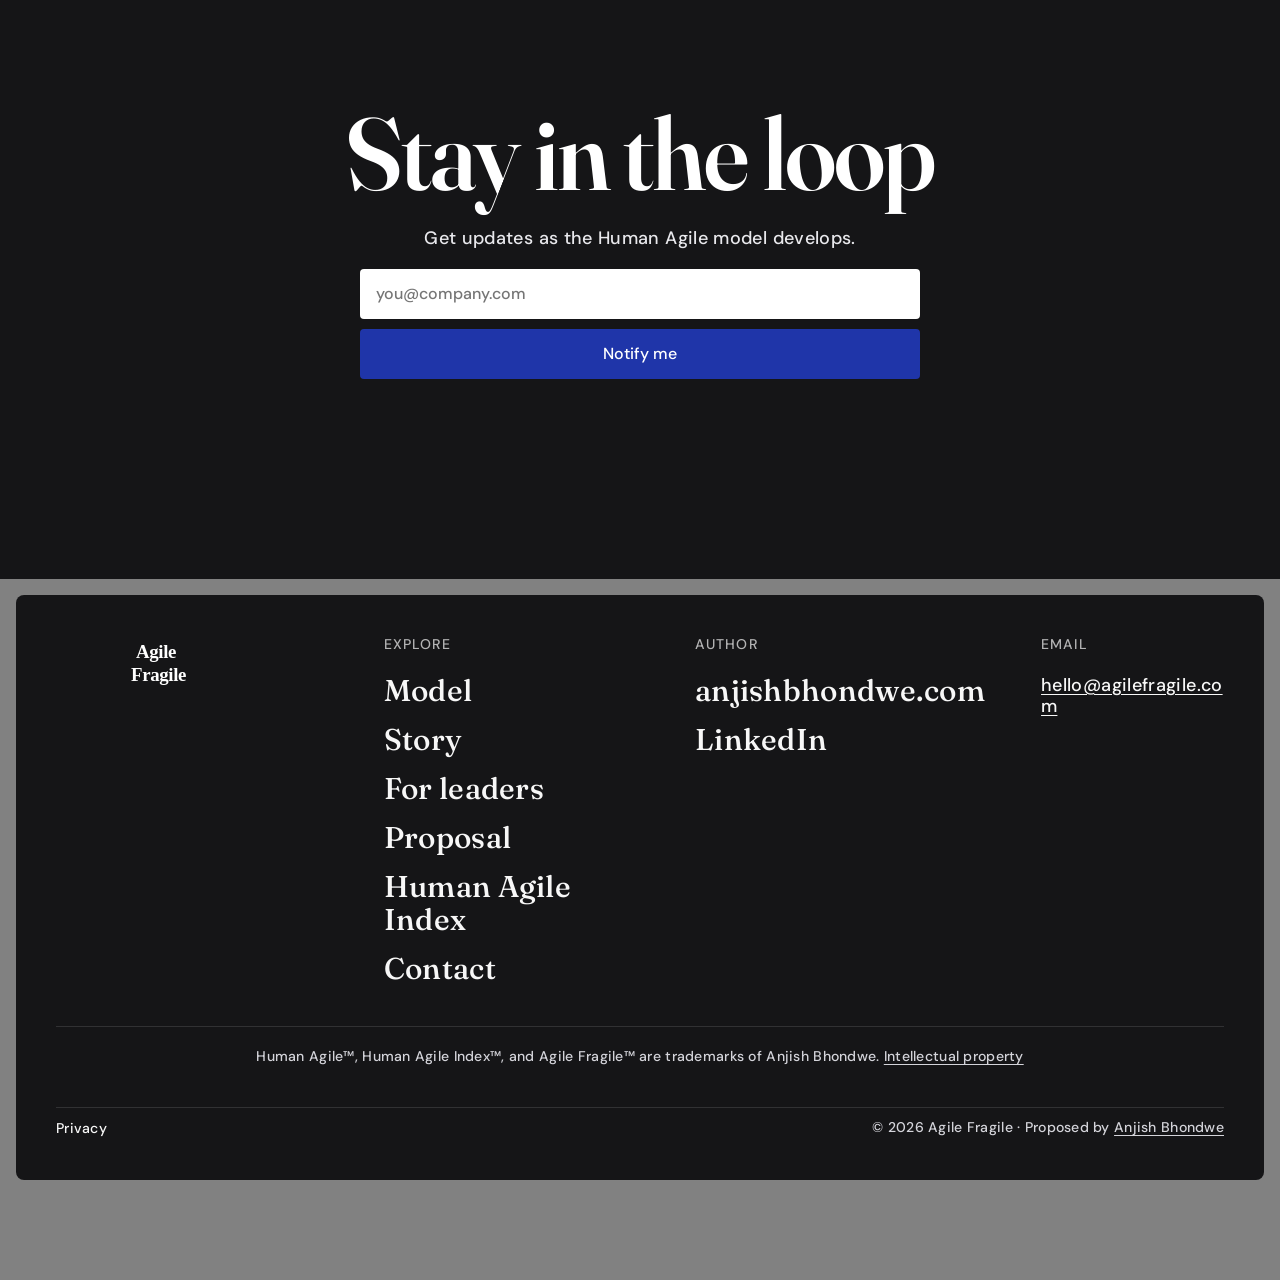
==== commit d75d063d: "Replace staccato AI-style triplets with natural prose Rewrite tabernacle, drift, and model copy to u" ====
--- a/index.html
+++ b/index.html
@@ -108,8 +108,8 @@
         <div class="landing-prose drift-prose t-b-2">
           <p><strong class="focus-label">What agile meant.</strong> The Manifesto put humans first: about <strong class="text-stat">55%</strong> of its weight on <em>people inside the work</em>, <strong class="text-stat">23%</strong> on product and delivery as proof, <strong class="text-stat">17%</strong> on process. People were the architecture. Product showed it worked.</p>
           <p><strong class="focus-label">What I see now.</strong> Most enterprises adapt, implement, and scale under one roof: agile delivery change and AI adoption together. Programme reviews spend about <strong class="text-stat">55%</strong> of their airtime on <em>velocity, roadmaps, and dashboards</em>, <strong class="text-stat">18%</strong> on ceremony, and only <strong class="text-stat">18%</strong> on the humans carrying the change. AI readiness reviews repeat the pattern: about <strong class="text-stat">52%</strong> on tools and automation metrics, <strong class="text-stat">22%</strong> on compliance, and only <strong class="text-stat">14%</strong> on the humans carrying the adaptation. Agile without AI is incomplete. AI without agile discipline is incompetent. Product became the architecture. People became a line item.</p>
-          <p><span class="focus-line">That is a <strong class="text-stat">37-point</strong> people gap.</span> Same story in every org I have worked in: teams became velocity, customers became metrics, leaders tracked progress while people absorbed the cost. Industries report gains. Humans report strain. <em>Nobody names it in the steering committee.</em> Everybody feels it in the retro.</p>
-          <p>Under scrutiny and governance, people call the delivery side <strong>Dark Agile</strong>, <strong>forced agile</strong>, or <strong>fake agile</strong>. They call the AI side <strong>Dark AI</strong>, <strong>forced AI</strong>, or <strong>fake AI</strong>. Same tabernacle. Same people gap. I charted the human cost on the <a href="/leaders.html#human-impact" class="text-link">leaders page</a>.</p>
+          <p><span class="focus-line">That is a <strong class="text-stat">37-point</strong> people gap.</span> In programme reviews I keep hearing the same story: teams became velocity, customers became metrics, and leaders tracked progress while people absorbed the cost. Nobody names it in the steering committee. Everybody feels it in the retro.</p>
+          <p>Under scrutiny and governance, people call the delivery side <strong>Dark Agile</strong>, <strong>forced agile</strong>, or <strong>fake agile</strong>, and the AI side <strong>Dark AI</strong>, <strong>forced AI</strong>, or <strong>fake AI</strong>. I charted the human cost on the <a href="/leaders.html#human-impact" class="text-link">leaders page</a>.</p>
         </div>
       </div>
     </section>
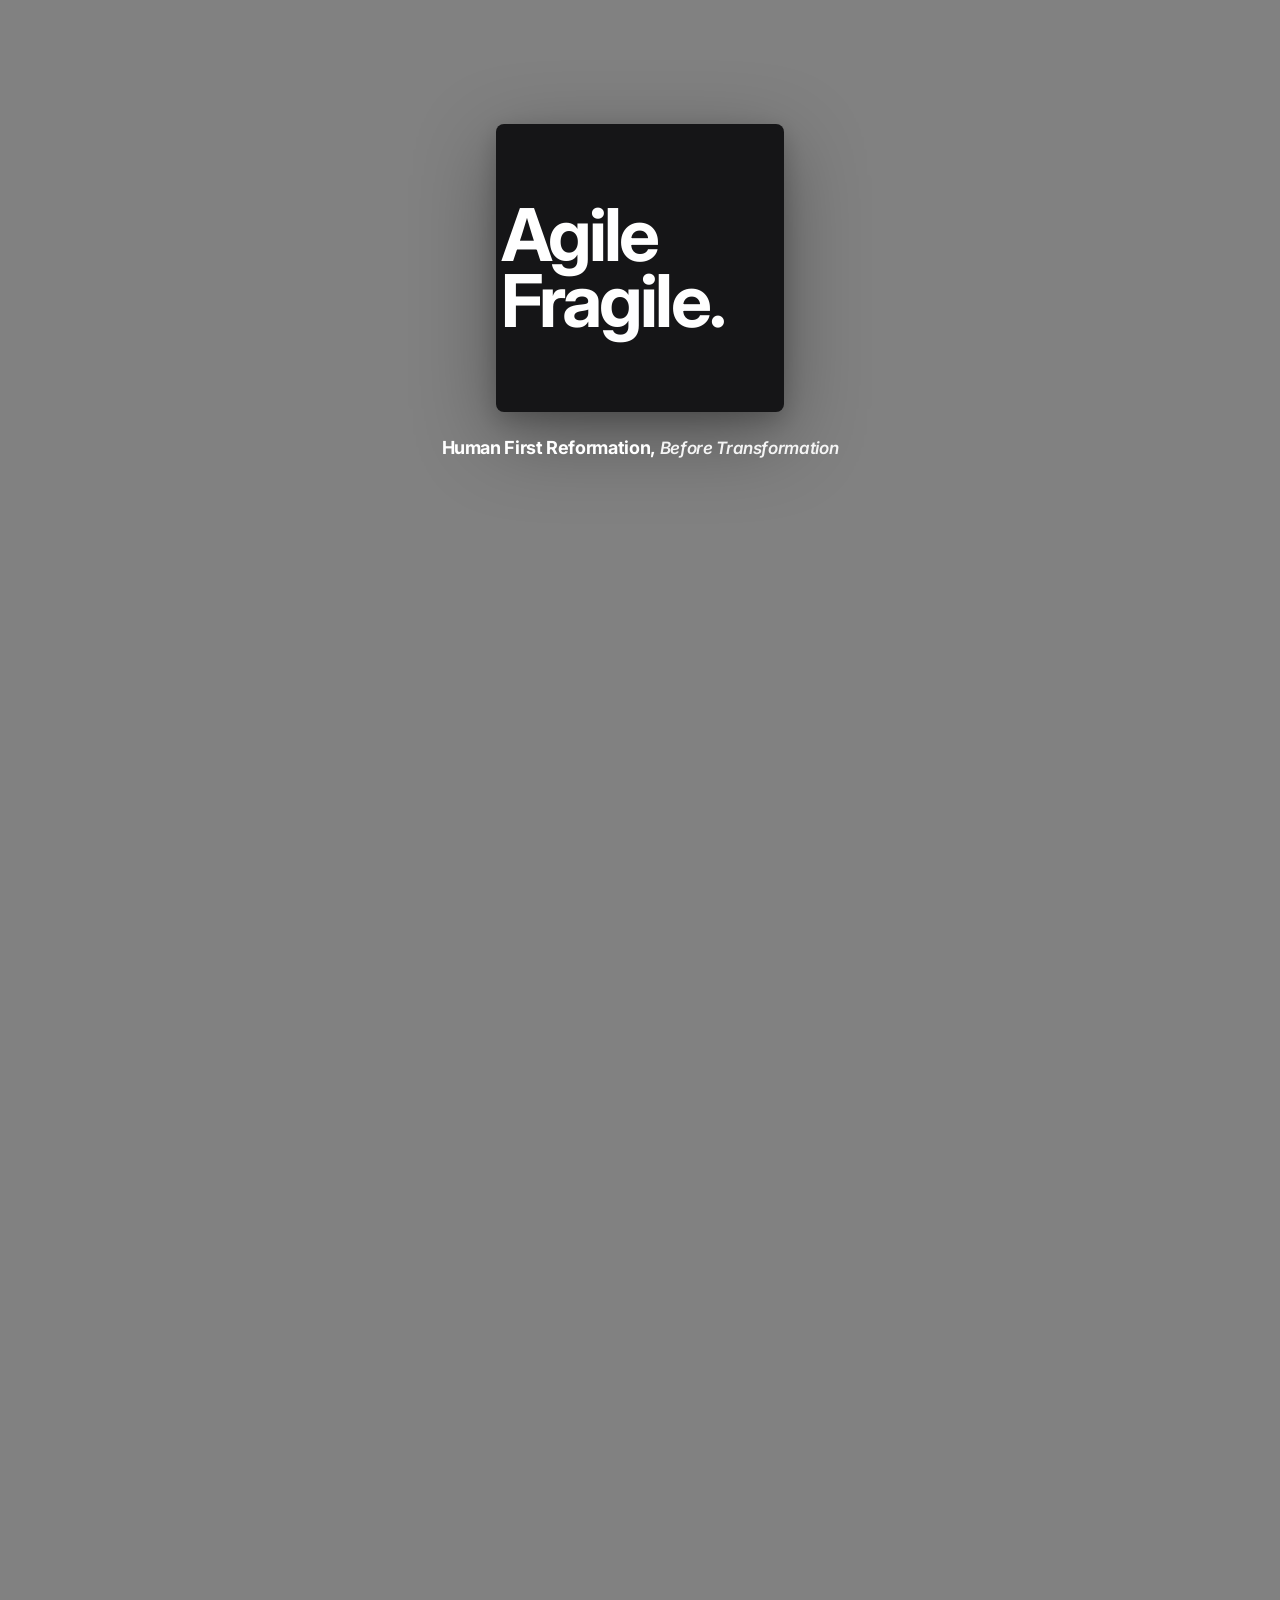
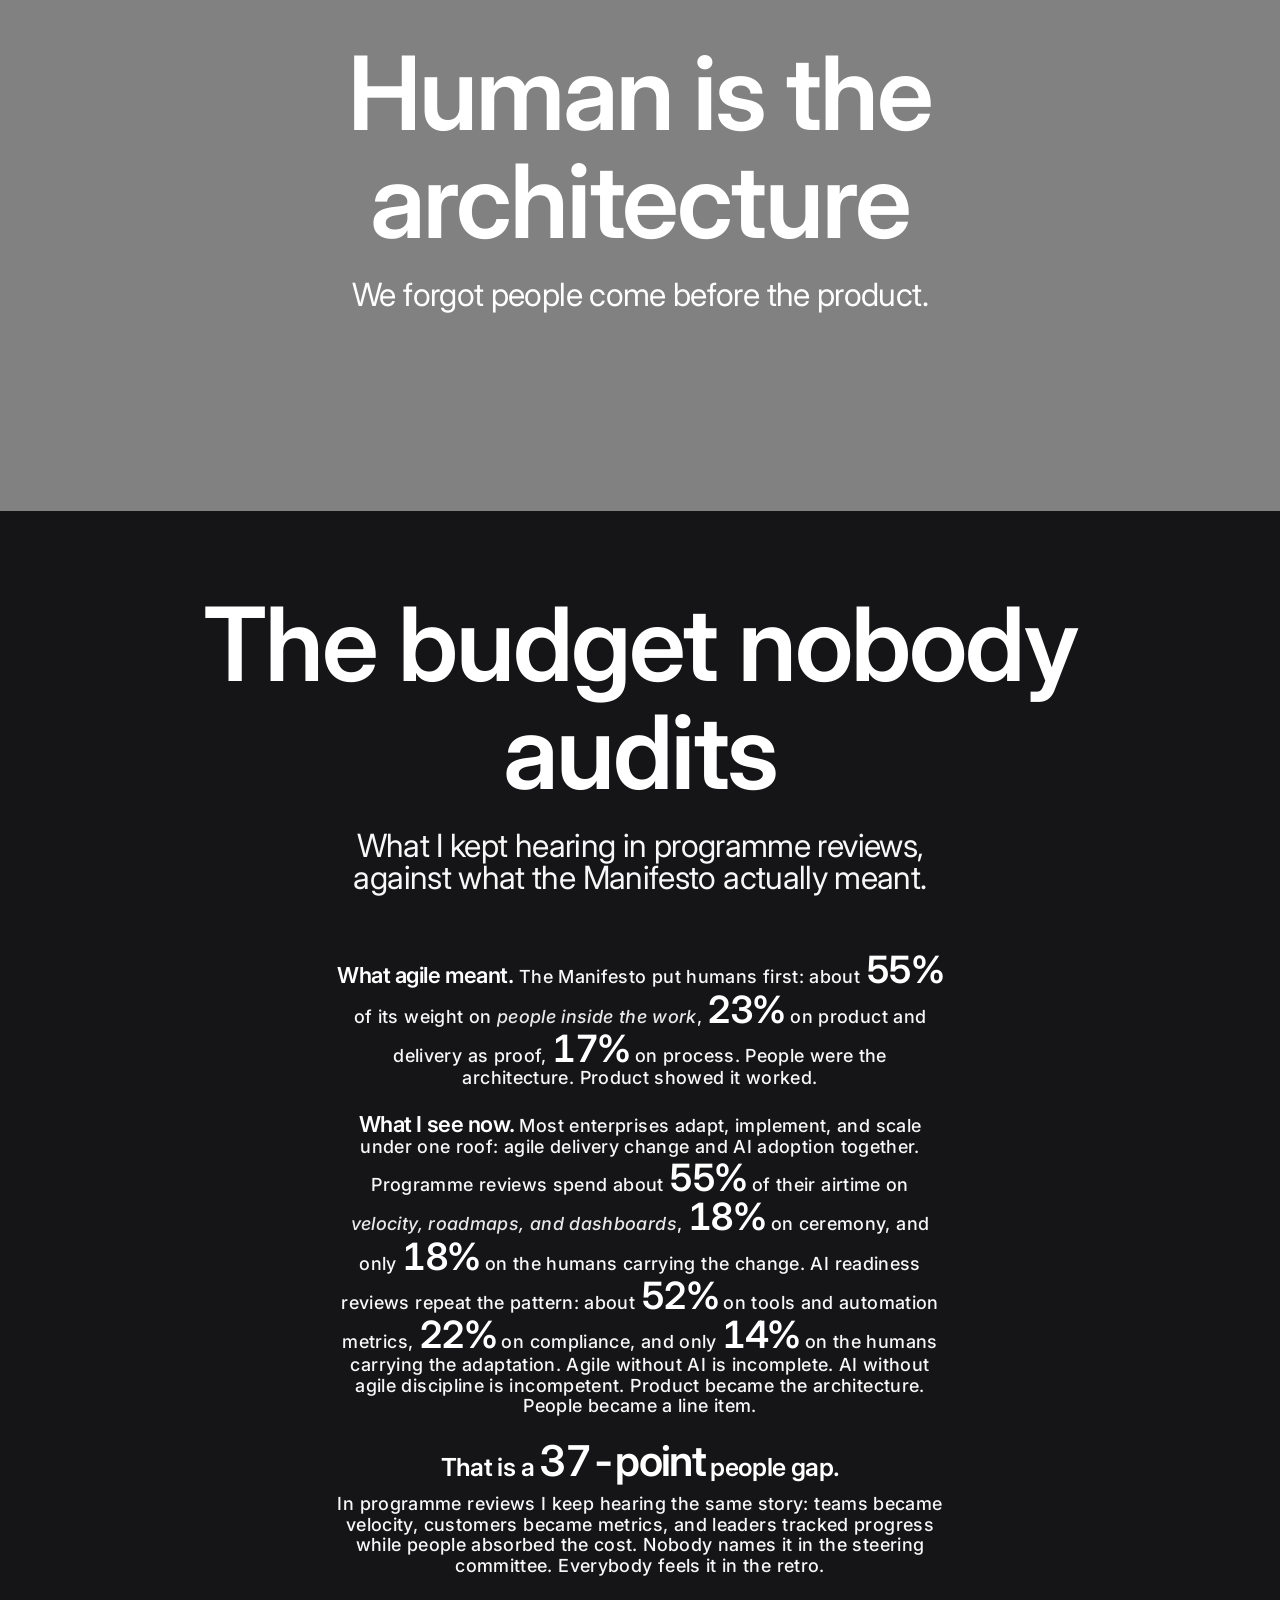
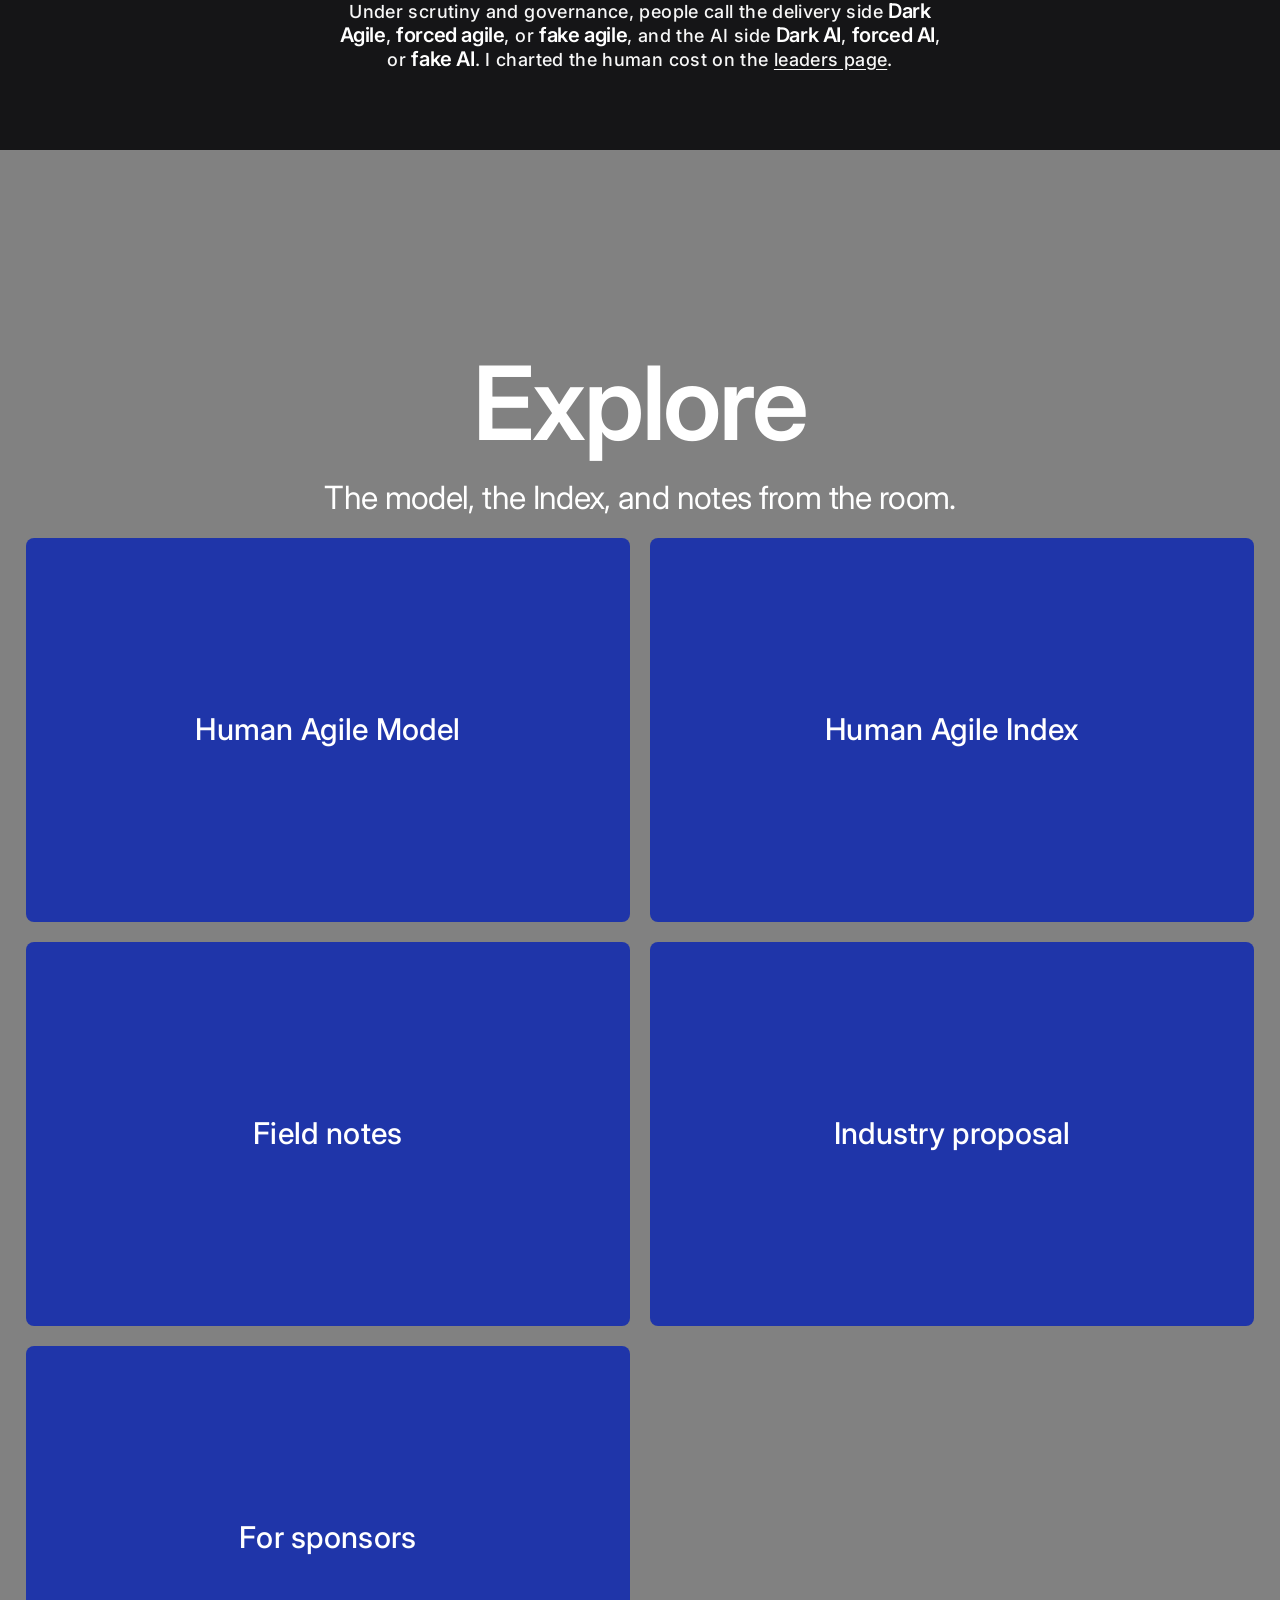
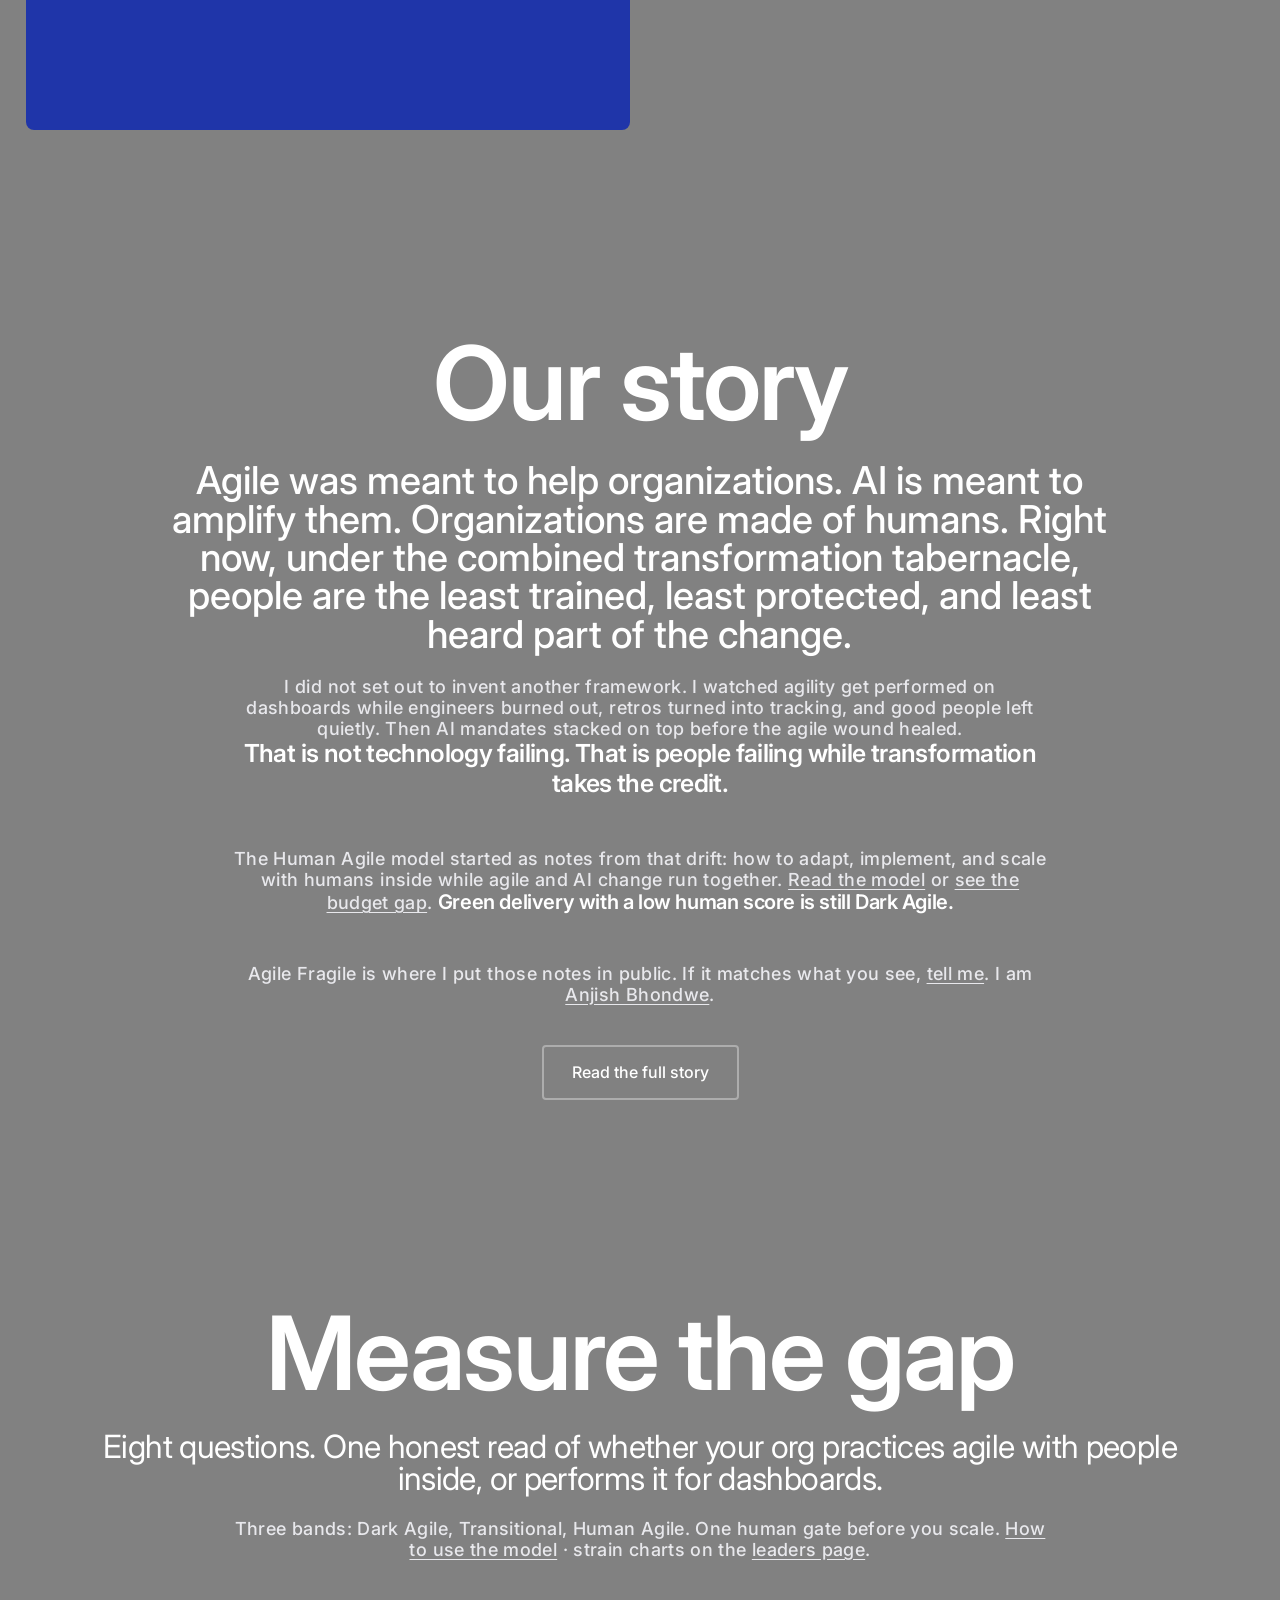
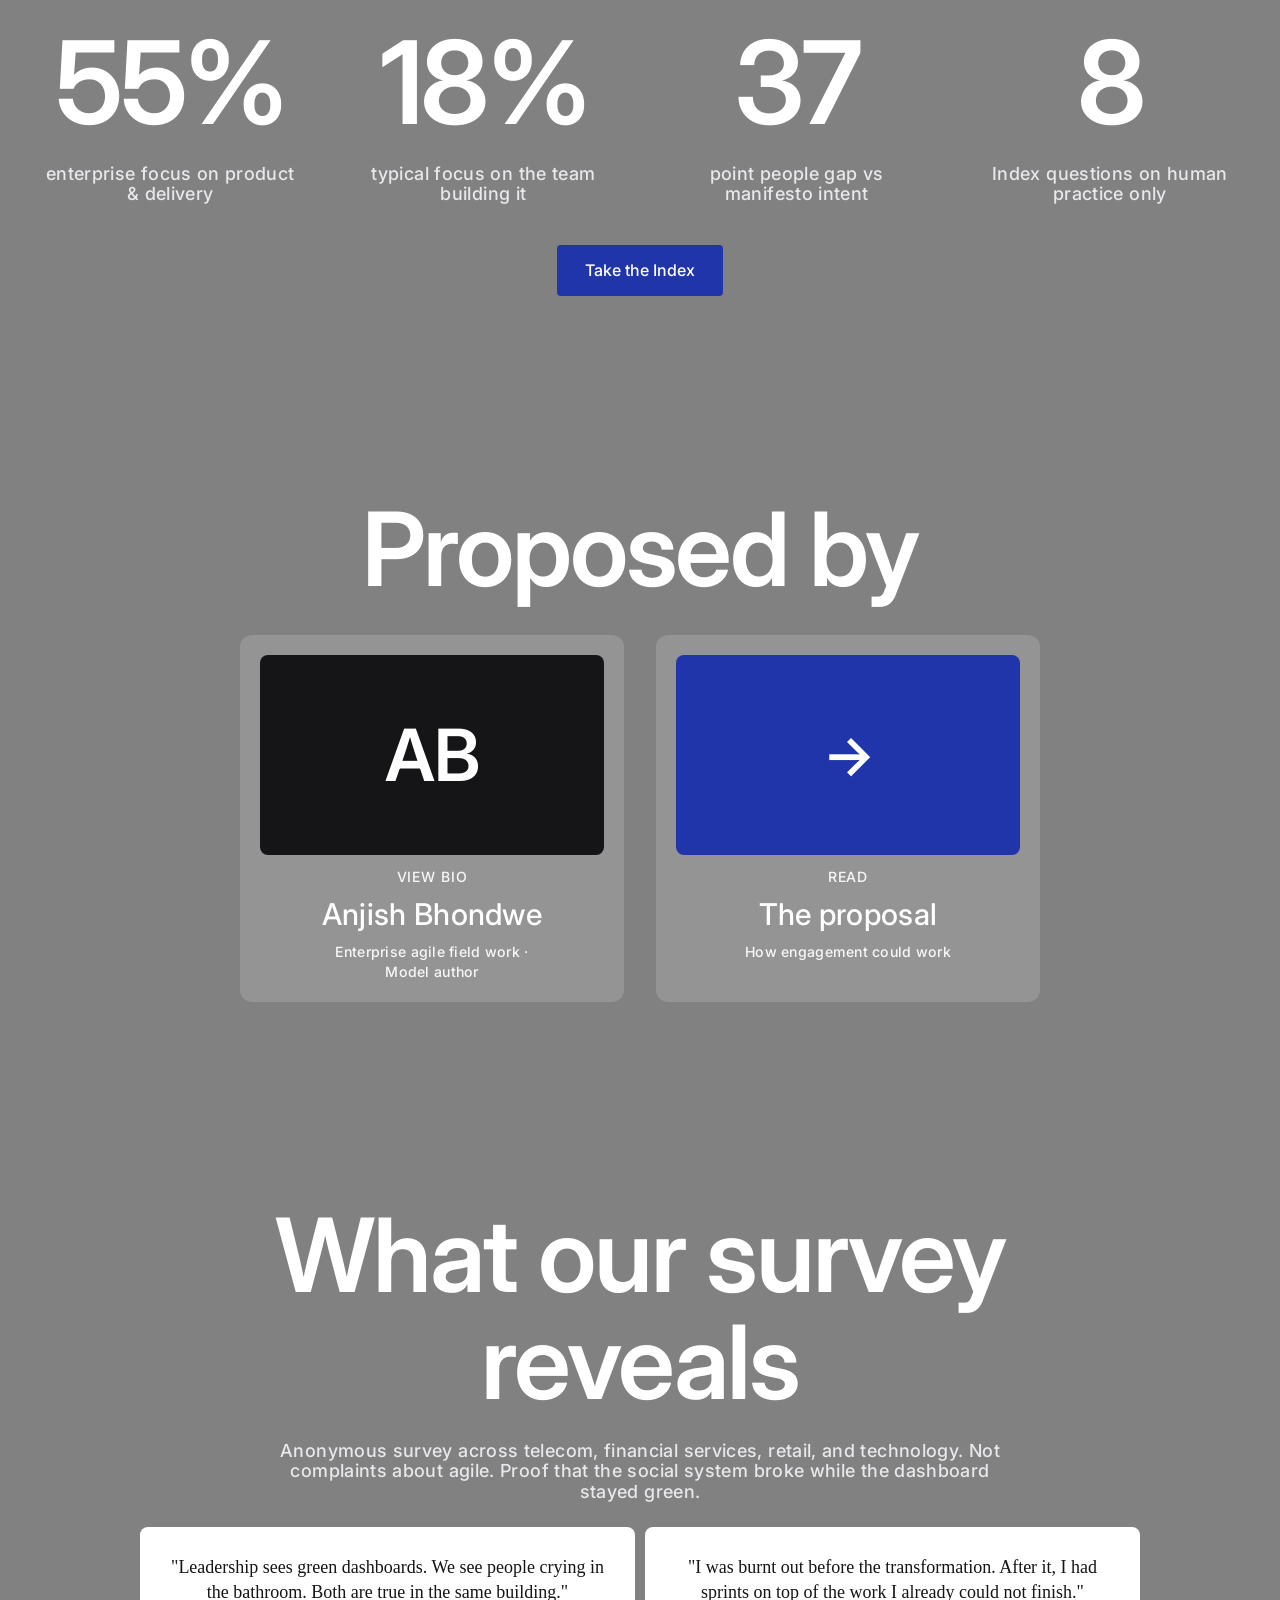
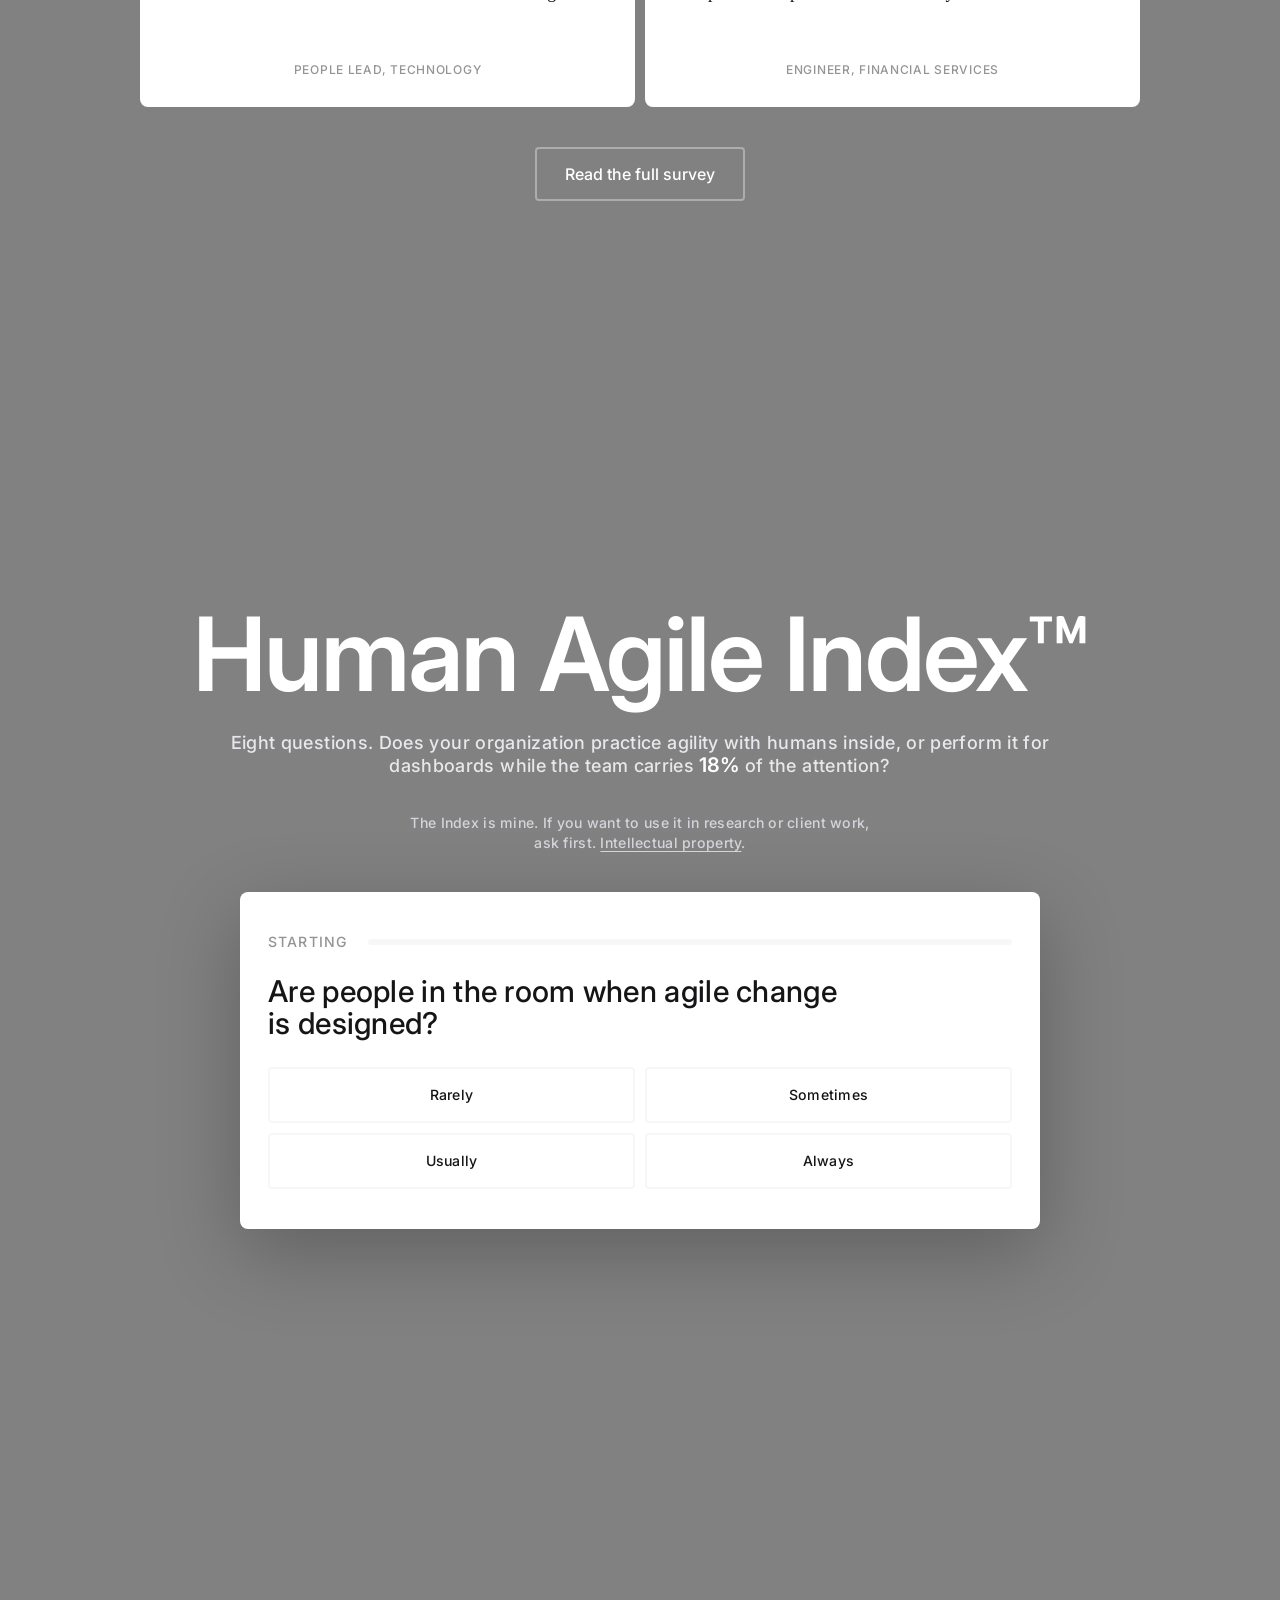
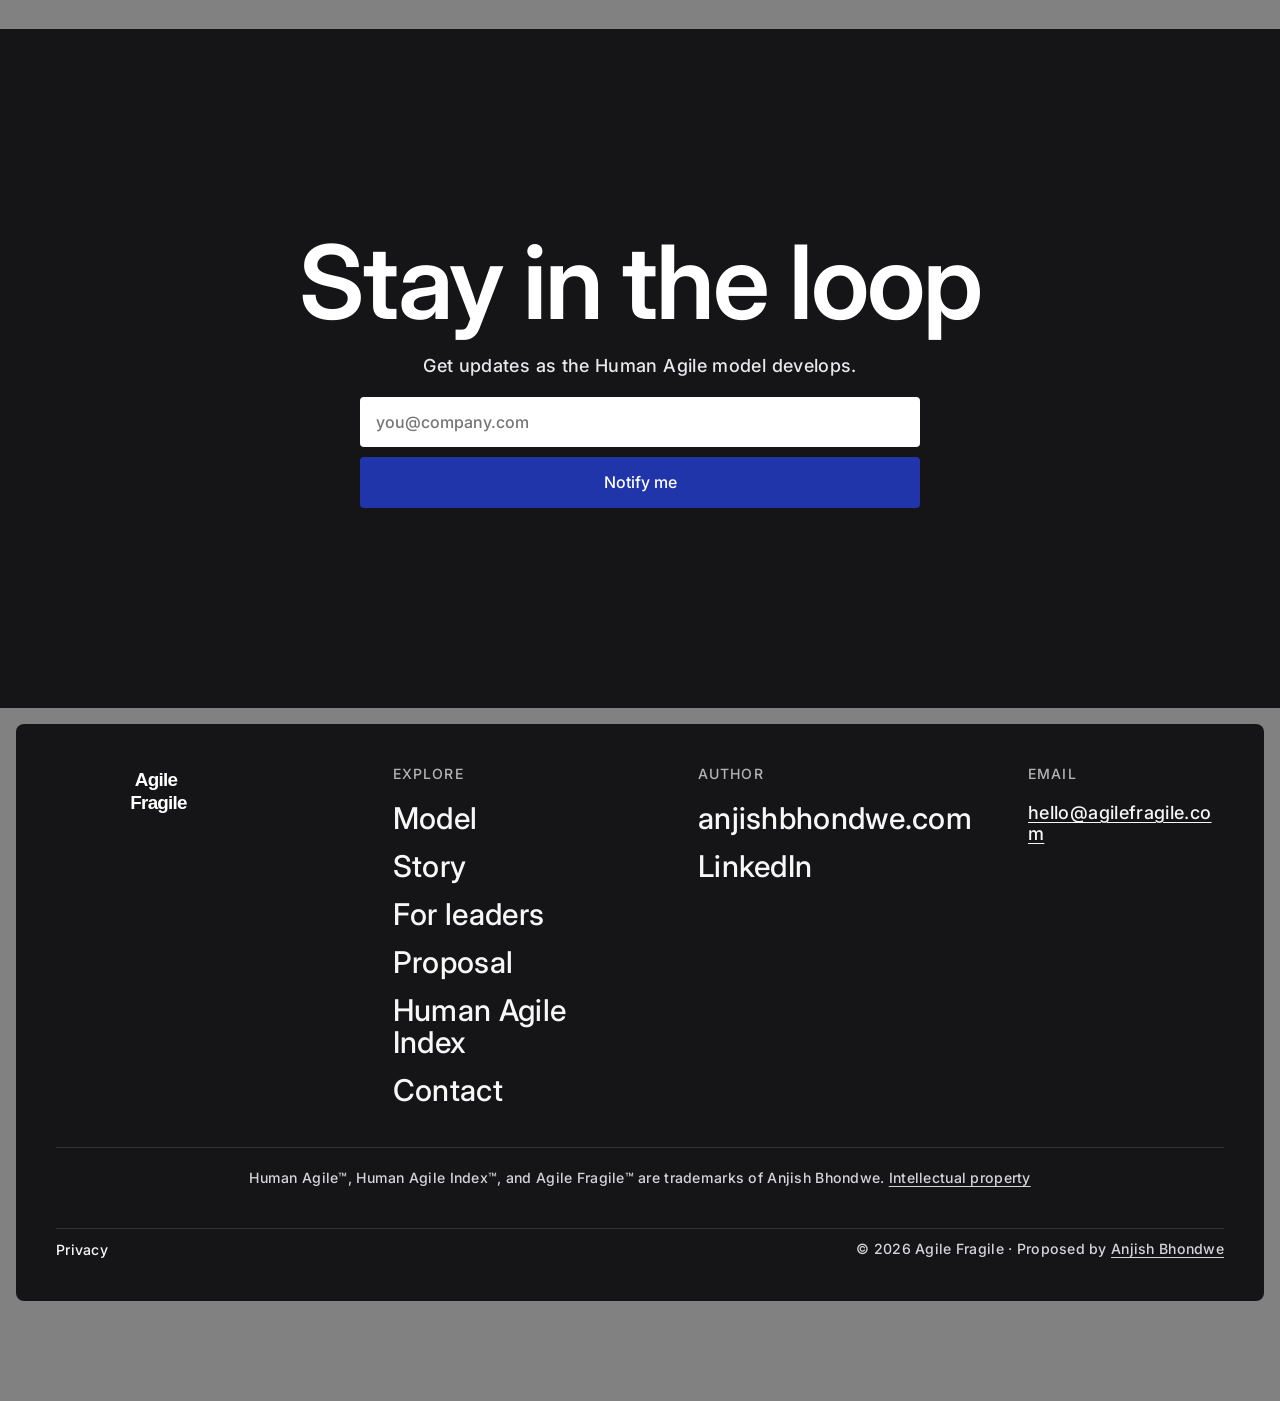
==== commit 643a8515: "Replace Fraunces and DM Sans with Inter brand typography Drop the common AI-template font pairing. U" ====
--- a/index.html
+++ b/index.html
@@ -11,7 +11,7 @@
   <link rel="apple-touch-icon" href="/assets/apple-touch-icon.png" sizes="180x180">
   <link rel="preconnect" href="https://fonts.googleapis.com">
   <link rel="preconnect" href="https://fonts.gstatic.com" crossorigin>
-  <link href="https://fonts.googleapis.com/css2?family=DM+Sans:ital,opsz,wght@0,9..40,400;0,9..40,500;0,9..40,600;0,9..40,700;1,9..40,400;1,9..40,500&family=Fraunces:ital,opsz,wght@0,9..144,500;0,9..144,600;0,9..144,700;1,9..144,500;1,9..144,600;1,9..144,700&display=swap" rel="stylesheet">
+  <link href="https://fonts.googleapis.com/css2?family=Inter:ital,opsz,wght@0,14..32,400;0,14..32,500;0,14..32,600;0,14..32,700;1,14..32,400;1,14..32,500&display=swap" rel="stylesheet">
   <link rel="stylesheet" href="/assets/site.css">
 </head>
 <body class="home-page">
@@ -124,7 +124,7 @@
           <span class="landing-card-logo t-h-5">Human Agile Model</span>
           <span class="landing-card-detail">
             <span class="landing-card-label t-b-3">Model</span>
-            <span class="landing-card-desc t-b-2">Architecture, human gate, four moves, Index scoring</span>
+            <span class="landing-card-desc t-b-2">Architecture, human gate, Figure HF-1 foundations diagram, Index scoring</span>
           </span>
         </a>
         <a href="/#index" class="landing-card">
--- a/assets/site.css
+++ b/assets/site.css
@@ -13,8 +13,9 @@
   --contain: max(2vw, 10px);
   --block: 50px;
   --section: 100px;
-  --font-serif: "Fraunces", Georgia, serif;
-  --font-sans: "DM Sans", system-ui, sans-serif;
+  --font-sans: "Inter", -apple-system, BlinkMacSystemFont, "Segoe UI", sans-serif;
+  --font-serif: "Inter", -apple-system, BlinkMacSystemFont, "Segoe UI", sans-serif;
+  --font-quote: Georgia, "Times New Roman", Times, serif;
   --header-top: 12px;
   --header-inset: 16px;
   --logo-width: 168px;
@@ -442,13 +443,100 @@
   width: 100%;
   max-width: 38rem;
 }
+.concept-inner--prose .contrast-grid {
+  width: 100%;
+  margin-top: 1.25rem;
+  margin-inline: 0;
+}
+
+.hf-foundations-section {
+  padding-block: var(--section);
+}
+.hf-foundations-layout {
+  display: flex;
+  flex-direction: column;
+  gap: clamp(28px, 4vw, 48px);
+}
+.hf-foundations-header {
+  max-width: 38rem;
+  text-align: left;
+  display: flex;
+  flex-direction: column;
+  gap: 16px;
+}
+.hf-foundations-footer {
+  max-width: 38rem;
+  text-align: left;
+}
+.hf-showcase {
+  width: 100%;
+  max-width: 1000px;
+  margin-inline: auto;
+  text-align: left;
+}
+.hf-showcase-stage {
+  border-radius: 14px;
+  overflow: hidden;
+  box-shadow: 0 24px 64px rgba(0, 0, 0, 0.35);
+  border: 1px solid rgba(255, 255, 255, 0.08);
+}
+.hf-showcase-stage img,
+.hf-showcase-stage svg,
+.hf-showcase-stage object,
+.hf-showcase-svg {
+  width: 100%;
+  height: auto;
+  display: block;
+}
+.hf-showcase-key {
+  display: grid;
+  grid-template-columns: 1fr;
+  gap: 10px;
+  margin-top: clamp(16px, 3vw, 24px);
+}
+@media (min-width: 768px) {
+  .hf-showcase-key { grid-template-columns: repeat(3, 1fr); }
+}
+.hf-showcase-key-item {
+  background: rgba(255, 255, 255, 0.04);
+  border: 1px solid rgba(255, 255, 255, 0.12);
+  border-radius: 8px;
+  padding: 20px 22px;
+  display: flex;
+  flex-direction: column;
+  gap: 8px;
+}
+.hf-showcase-key-item--gate {
+  background: rgba(31, 53, 169, 0.22);
+  border-color: rgba(255, 255, 255, 0.22);
+}
+.hf-showcase-key-item p { color: var(--text-secondary); text-wrap: pretty; }
+.hf-showcase-caption {
+  margin-top: clamp(16px, 3vw, 24px);
+  color: var(--text-on-page);
+  text-wrap: pretty;
+  max-width: 52rem;
+}
+.hf-showcase-downloads {
+  margin-top: 12px;
+  color: var(--text-secondary);
+}
+.hf-showcase-downloads a.text-link {
+  color: var(--white);
+  text-decoration: underline;
+  text-underline-offset: 3px;
+}
 
 .prose-section {
   max-width: 38rem;
-  margin-inline: auto;
+  margin-inline: 0;
+  text-align: left;
 }
 .prose-section .t-h-3 {
   margin-bottom: 1.25rem;
+}
+.prose-section .intro + .intro {
+  margin-top: 1rem;
 }
 .prose-follow {
   margin-top: 1.25rem;
@@ -535,7 +623,7 @@
   gap: 16px;
 }
 .quote-card blockquote {
-  font: 400 clamp(18px, 1.5vw, 24px) / 1.35 var(--font-serif);
+  font: 400 clamp(18px, 1.5vw, 24px) / 1.35 var(--font-quote);
   color: var(--white);
   text-wrap: pretty;
 }
@@ -1288,7 +1376,7 @@
   min-height: 180px;
 }
 .voice-card blockquote {
-  font: 400 clamp(18px, 1.4vw, 22px) / 1.4 var(--font-serif);
+  font: 400 clamp(18px, 1.4vw, 22px) / 1.4 var(--font-quote);
   text-wrap: pretty;
   flex: 1;
 }
@@ -2093,16 +2181,6 @@
   display: flex;
   flex-direction: column;
   gap: clamp(24px, 4vw, 36px);
-}
-
-.impact-lead {
-  max-width: none;
-  margin: 0;
-  text-align: left;
-  text-wrap: pretty;
-}
-.impact-lead a.text-link {
-  color: var(--white);
 }
 
 .impact-angle {
@@ -2913,9 +2991,9 @@
   margin: 0;
   text-align: left;
   color: var(--white);
-  font-family: var(--font-serif);
-  font-weight: 600;
-  letter-spacing: -0.02em;
+  font-family: var(--font-sans);
+  font-weight: 700;
+  letter-spacing: -0.04em;
   line-height: 0.88;
 }
 
